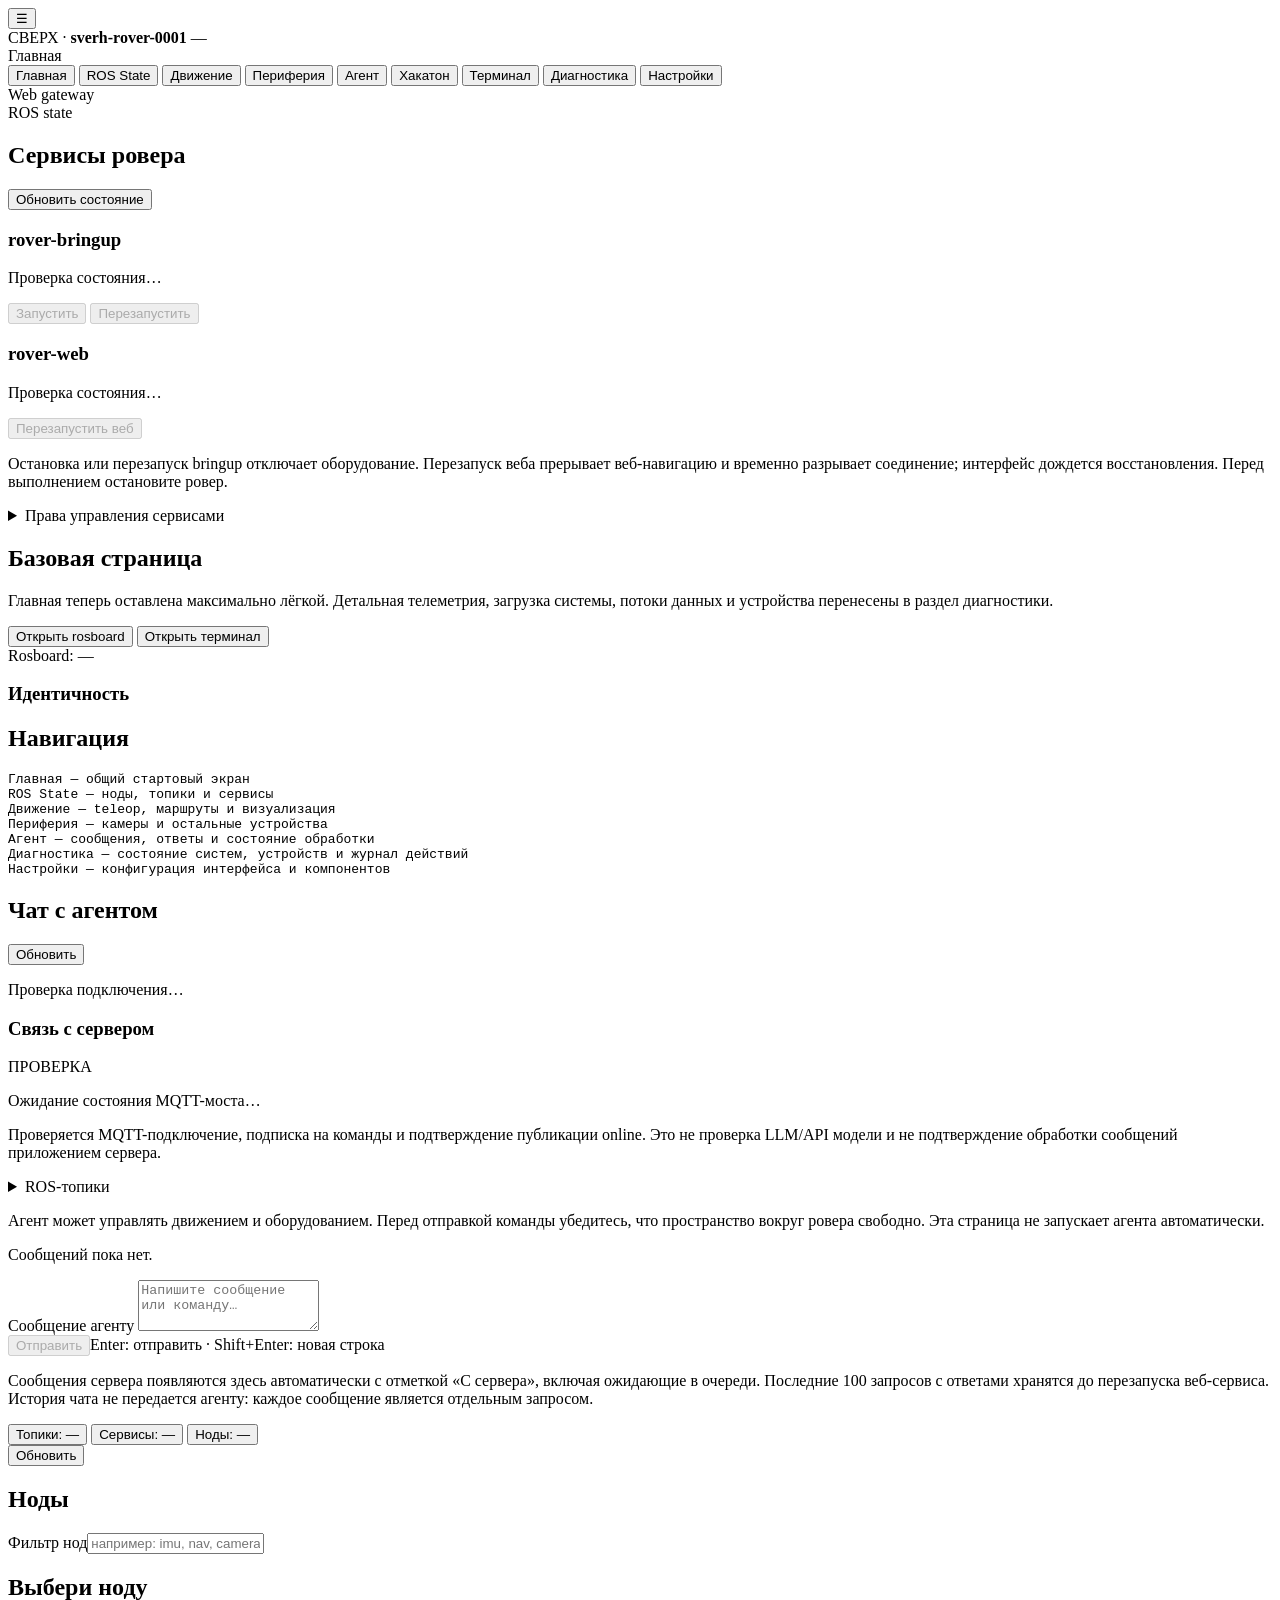
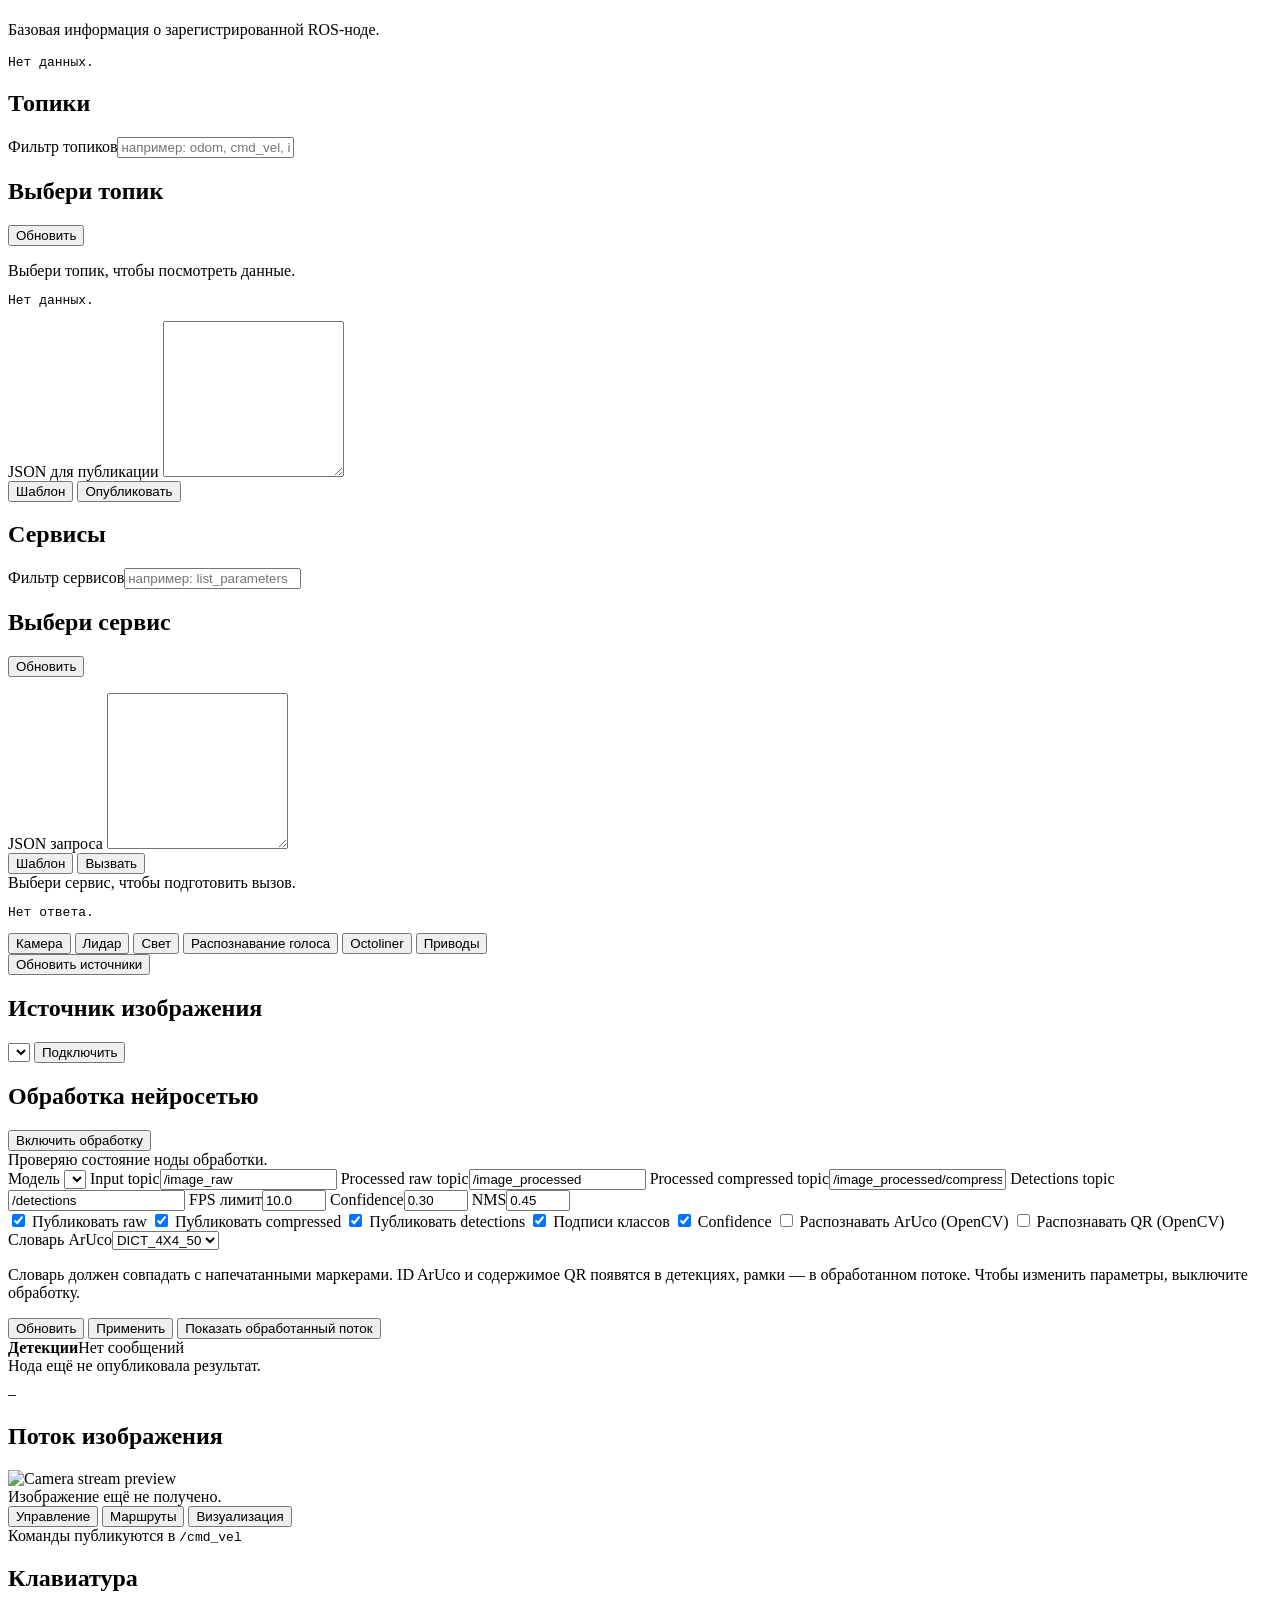
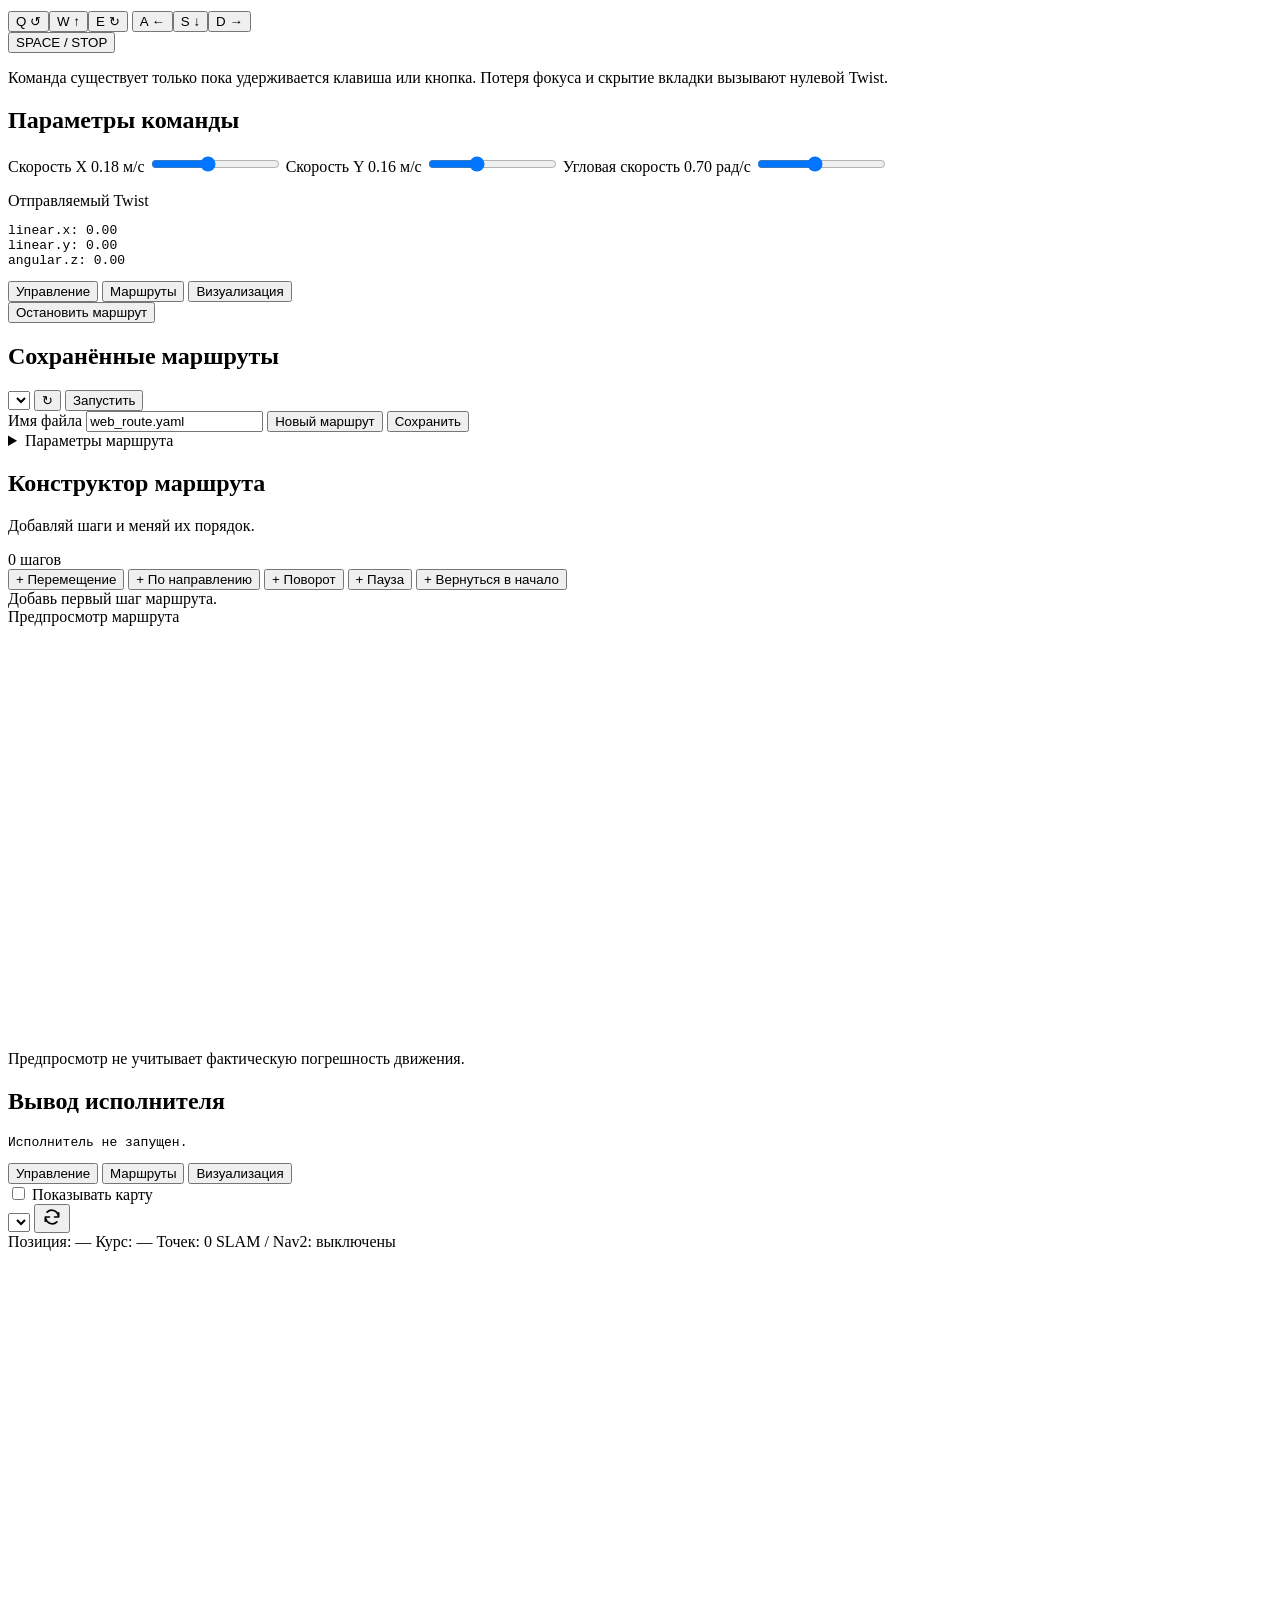
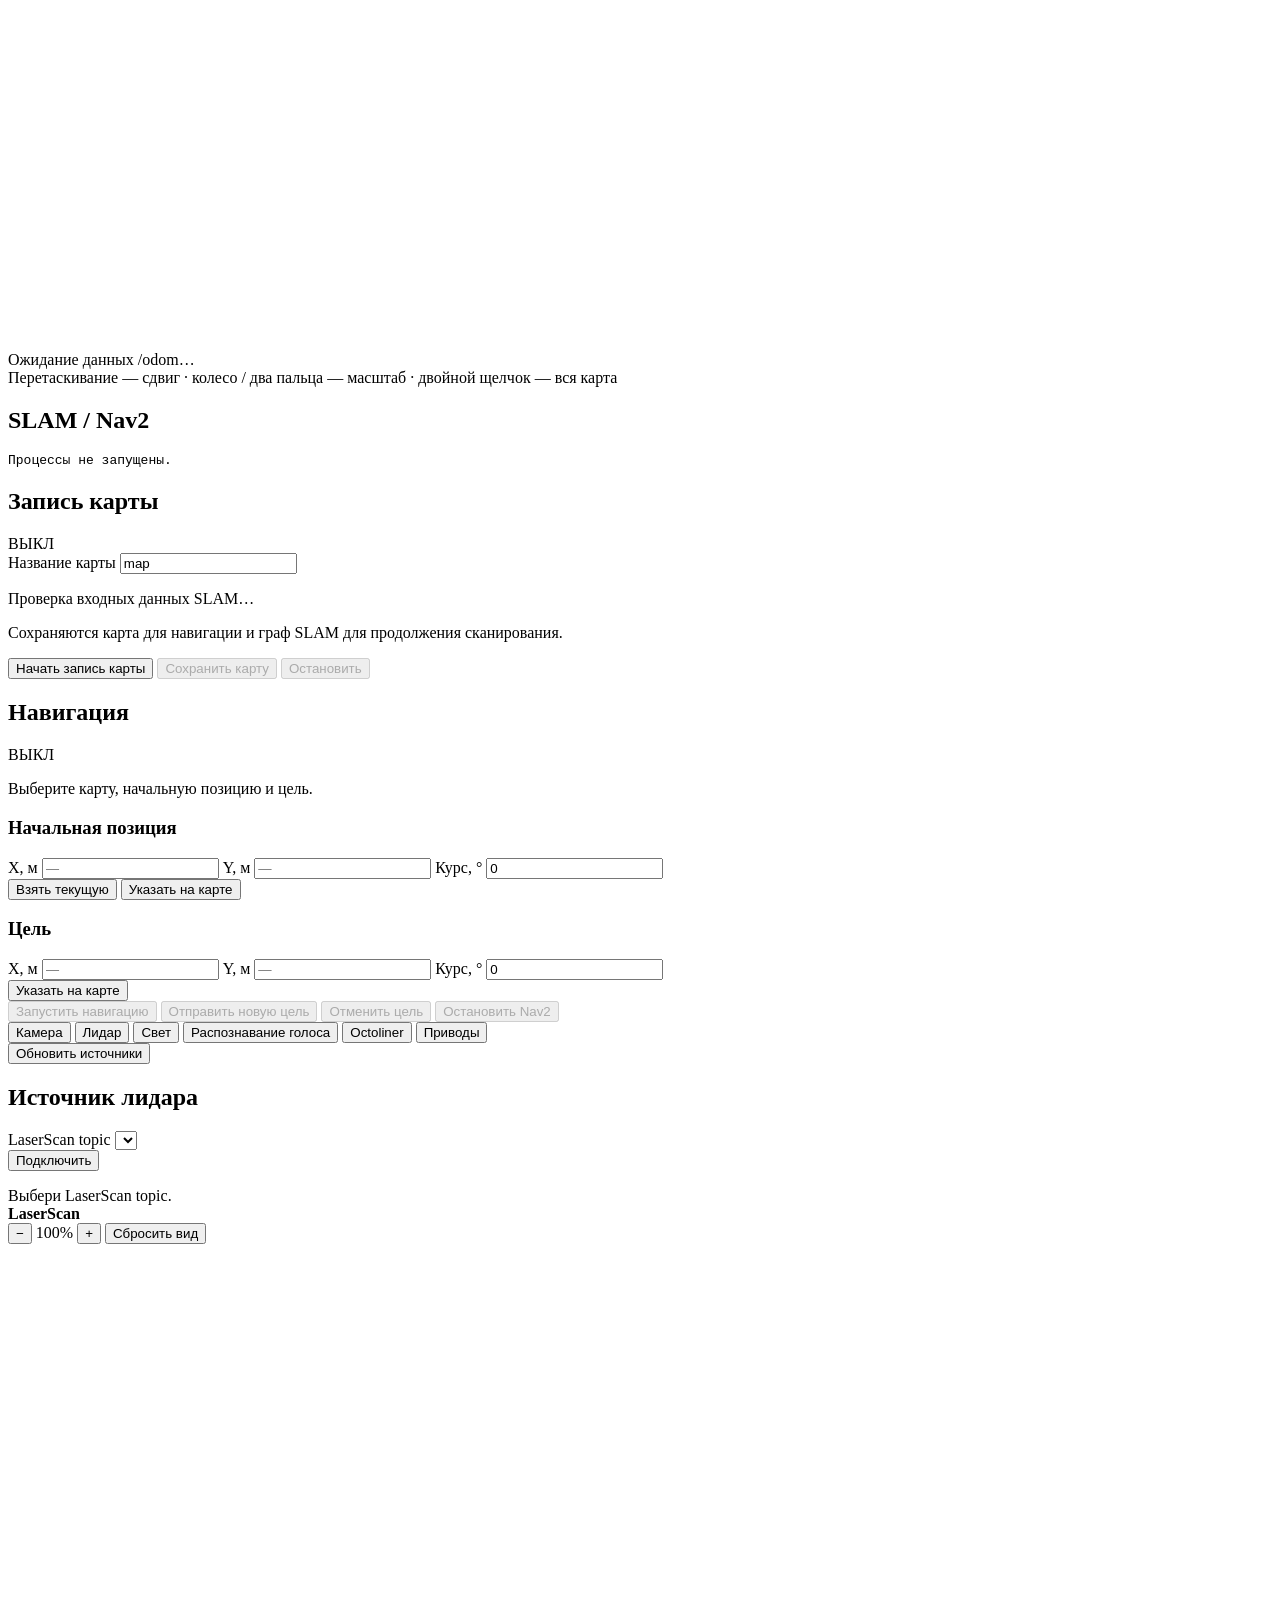
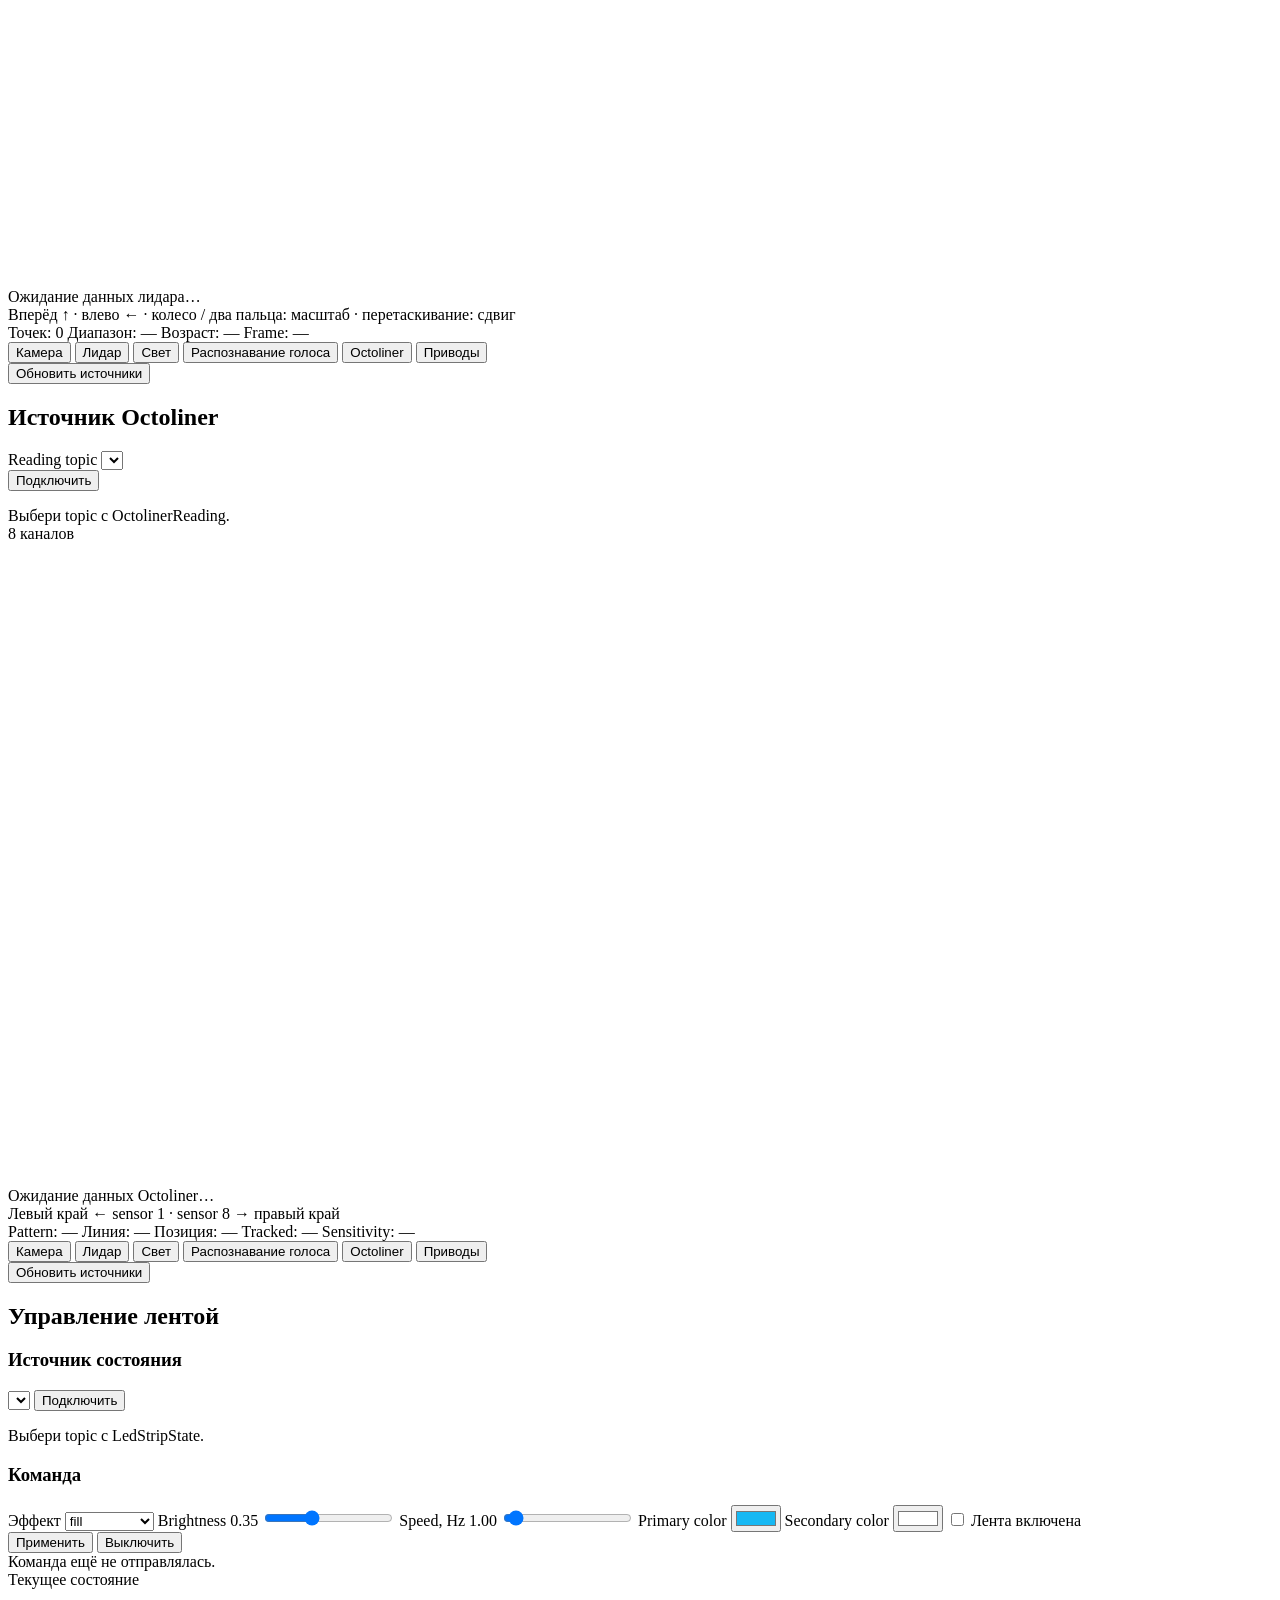
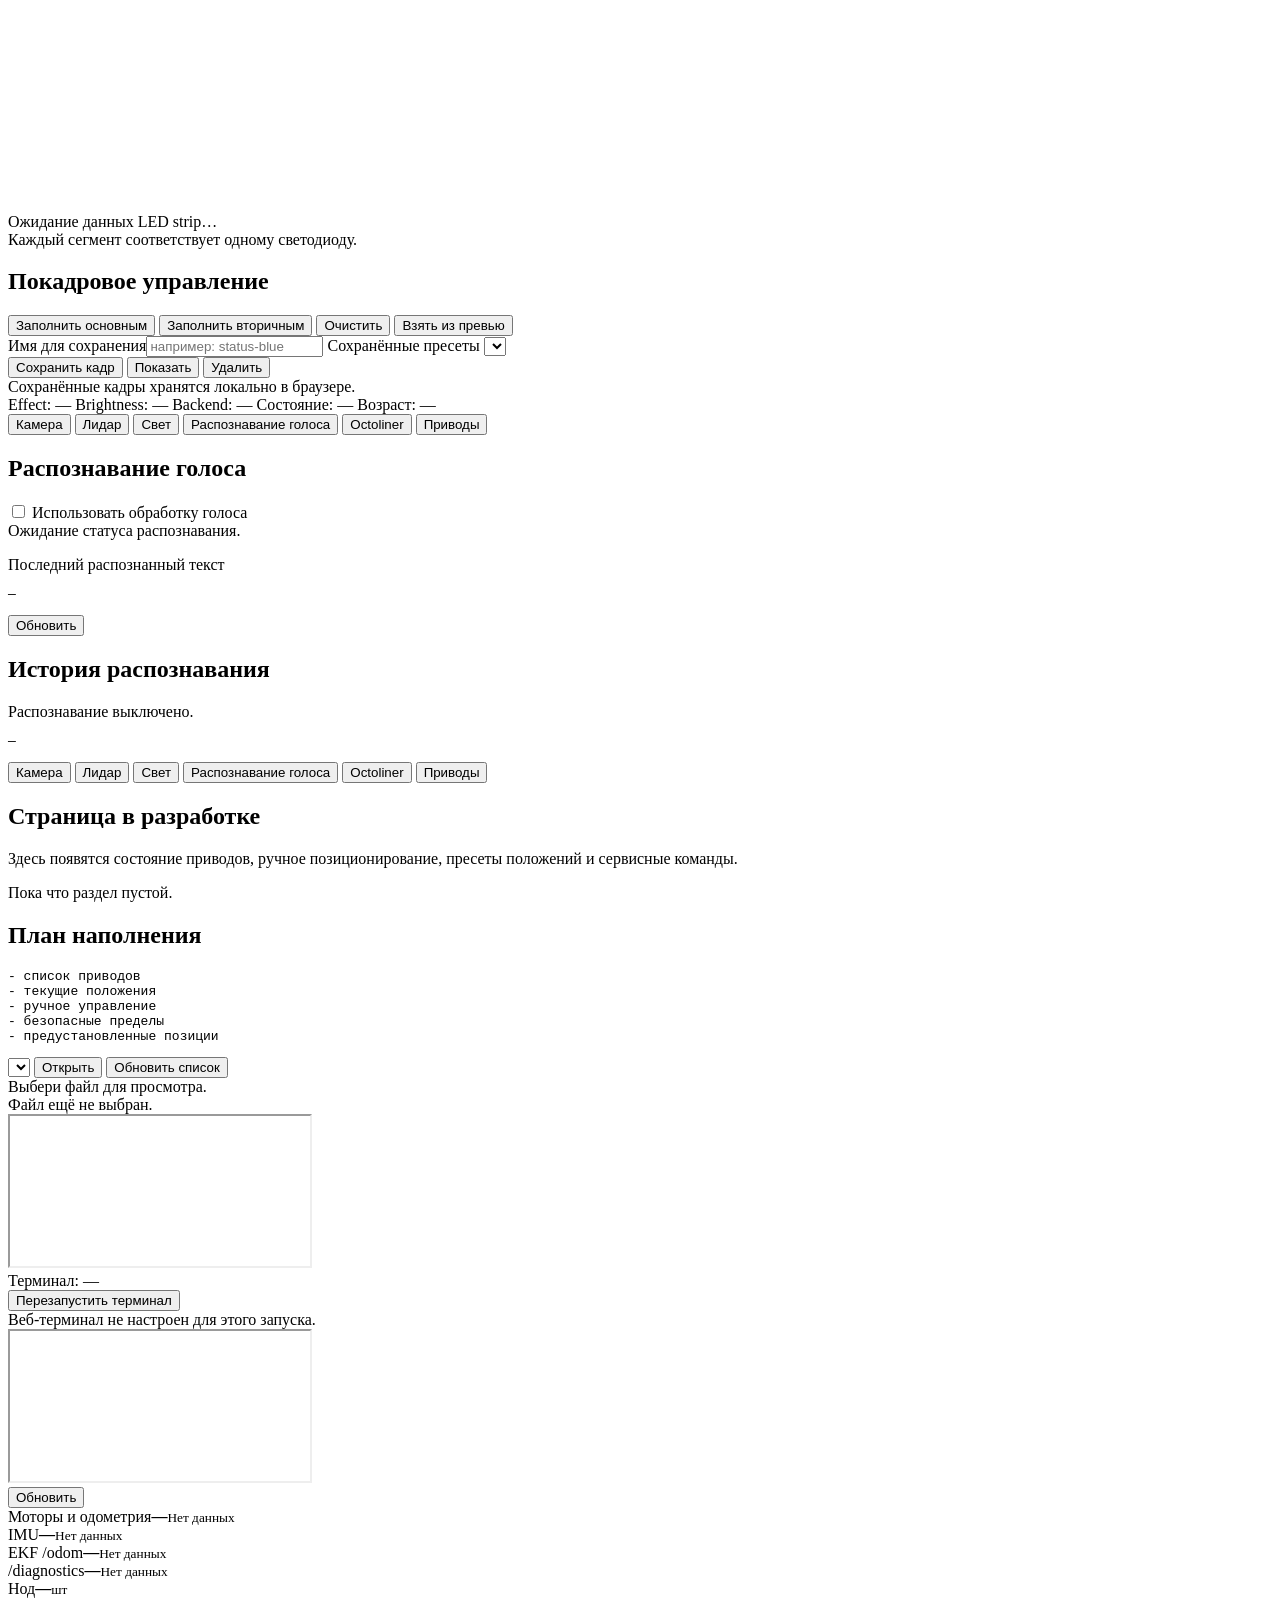
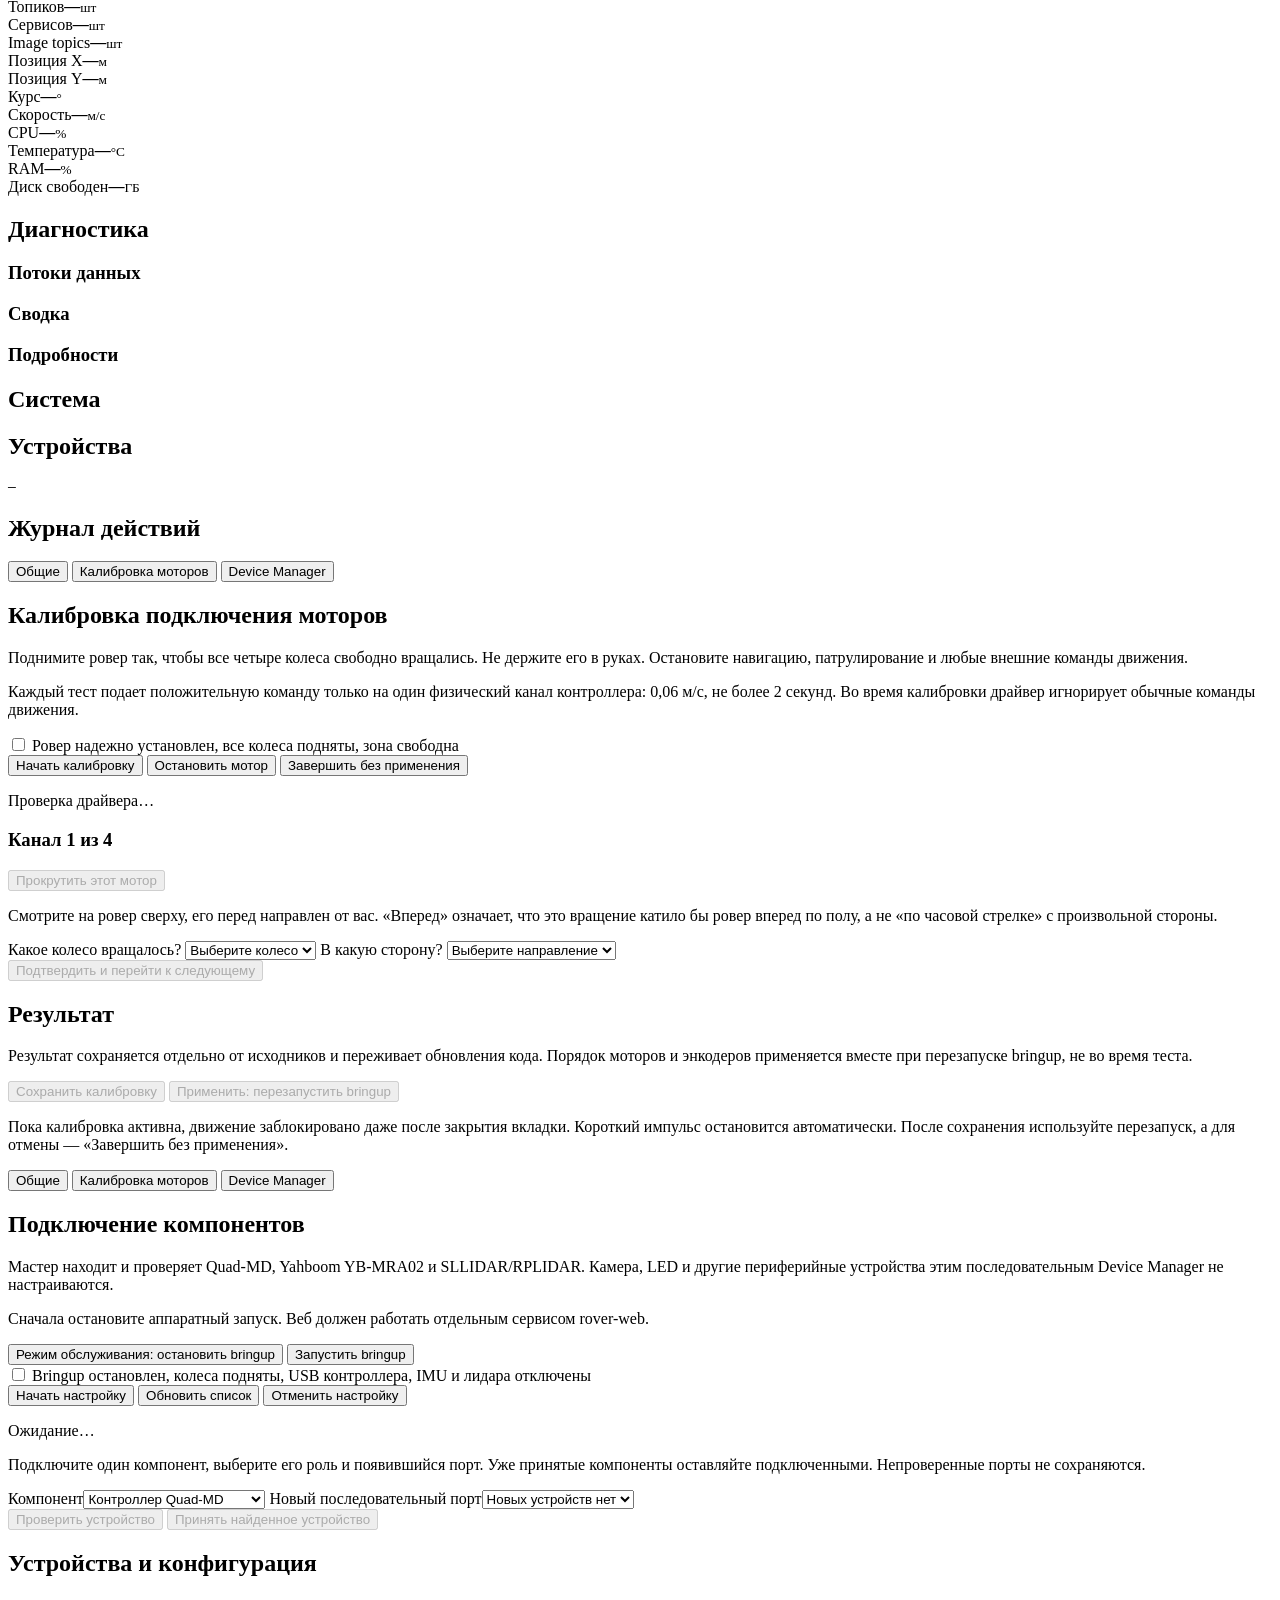
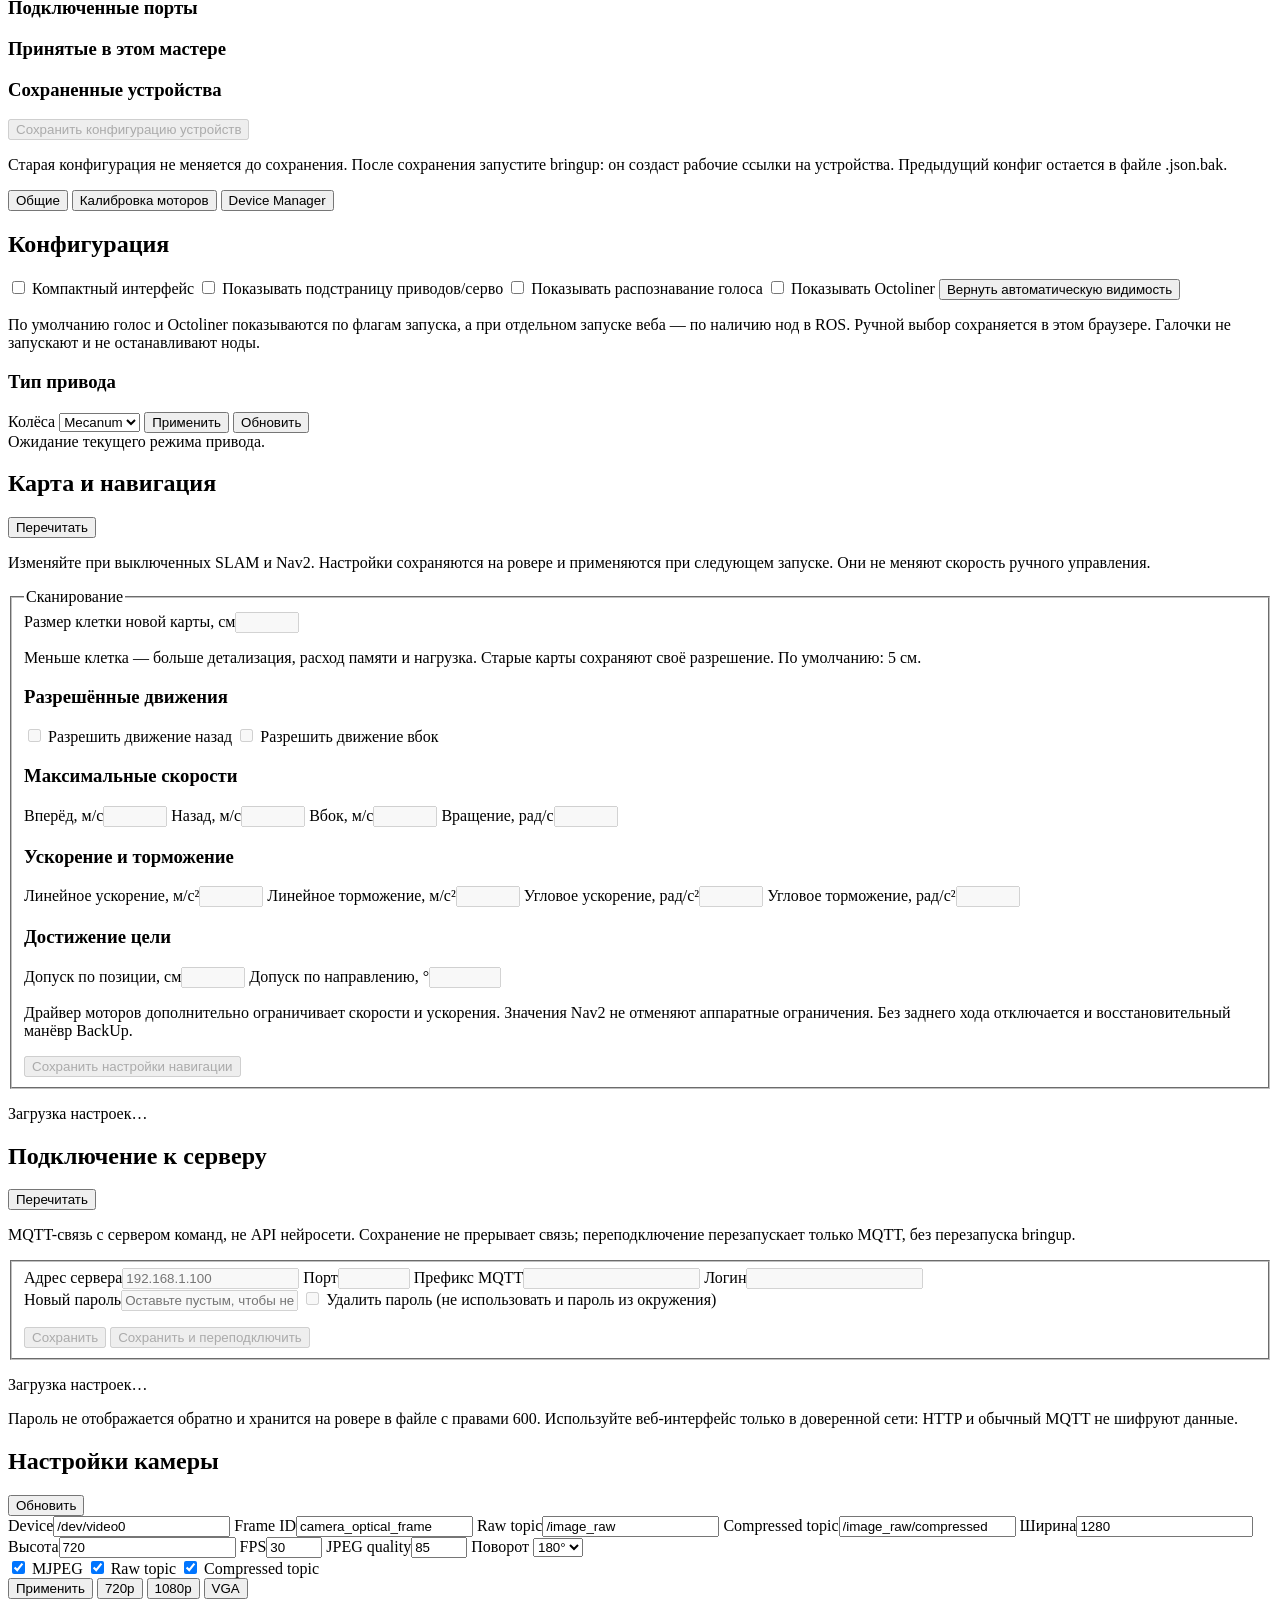
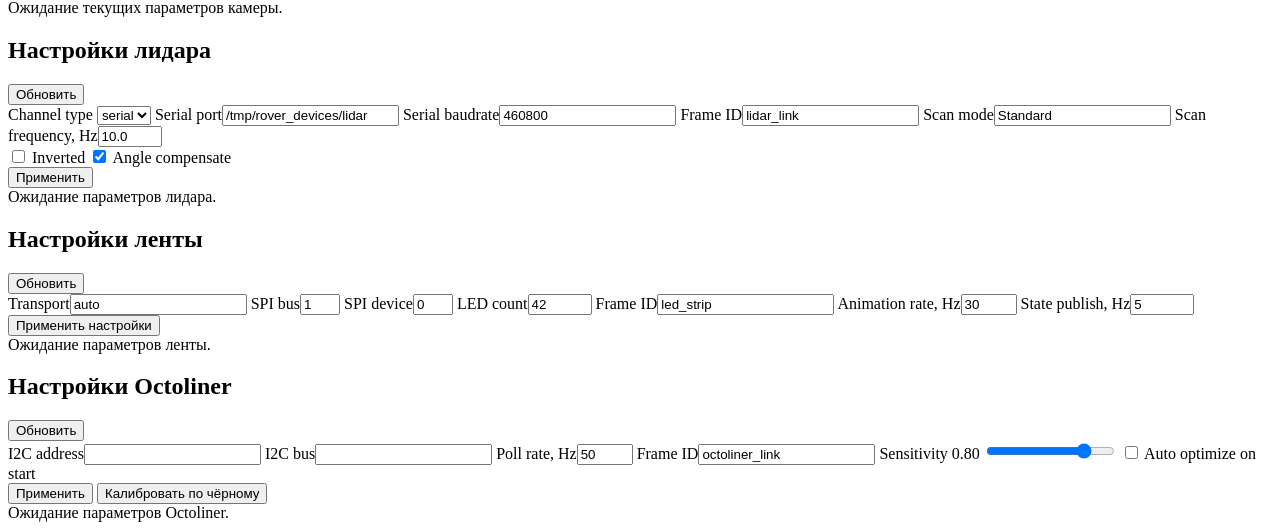
==== src/ui/rover_web/web/index.html @ 2ed3a2ea "Add sudo fallback for rover service control" ====
<!doctype html>
<html lang="ru">
<head>
  <meta charset="utf-8">
  <meta name="viewport" content="width=device-width, initial-scale=1">
  <meta name="theme-color" content="#16B8F3">
  <title>СВЕРХ · Rover</title>
  <link rel="stylesheet" href="/assets/styles.css">
</head>
<body>
  <div class="app-shell">
    <header class="topbar">
      <div class="topbar-left">
        <button class="menu-toggle" id="menu-toggle" aria-label="Открыть меню">☰</button>
        <div class="brand">
          <span class="brand-mark">СВЕРХ</span>
          <span class="brand-divider">·</span>
          <strong id="robot-name">sverh-rover-0001</strong>
          <span class="muted" id="robot-address">—</span>
        </div>
      </div>
      <div class="topbar-title" id="page-title">Главная</div>
      <div class="topbar-right" aria-hidden="true"></div>
    </header>

    <aside class="sidebar" id="sidebar">
      <nav>
        <button class="nav-item active" data-page="overview" data-nav-group="home">Главная</button>
        <button class="nav-item" data-page="ros" data-nav-group="ros">ROS State</button>
        <button class="nav-item" data-page="drive" data-nav-group="movement">Движение</button>
        <button class="nav-item" data-page="camera" data-nav-group="peripherals">Периферия</button>
        <button class="nav-item" data-page="agent" data-nav-group="agent">Агент</button>
        <button class="nav-item" data-page="hackathon" data-nav-group="hackathon">Хакатон</button>
        <button class="nav-item" id="nav-terminal" data-page="terminal" data-nav-group="terminal">Терминал</button>
        <button class="nav-item" data-page="diagnostics" data-nav-group="diagnostics">Диагностика</button>
        <button class="nav-item" data-page="settings" data-nav-group="settings">Настройки</button>
      </nav>
      <div class="sidebar-footer">
        <div class="connection-row"><span>Web gateway</span><span id="api-dot" class="dot unknown"></span></div>
        <div class="connection-row"><span>ROS state</span><span id="ros-dot" class="dot unknown"></span></div>
      </div>
    </aside>

    <main class="content">
      <section class="page active" id="page-overview">
        <article class="panel overview-services">
          <div class="panel-heading-row">
            <h2>Сервисы ровера</h2>
            <button class="secondary" id="services-refresh">Обновить состояние</button>
          </div>
          <div class="two-column">
            <section class="service-controls" aria-labelledby="bringup-service-heading">
              <h3 id="bringup-service-heading">rover-bringup</h3>
              <p id="bringup-service-status" class="status-note" role="status">Проверка состояния…</p>
              <div class="button-row">
                <button id="bringup-service-toggle" disabled>Запустить</button>
                <button class="secondary" id="bringup-service-restart" disabled>Перезапустить</button>
              </div>
            </section>
            <section class="service-controls" aria-labelledby="web-service-heading">
              <h3 id="web-service-heading">rover-web</h3>
              <p id="web-service-status" class="status-note" role="status">Проверка состояния…</p>
              <div class="button-row">
                <button class="secondary" id="web-service-restart" disabled>Перезапустить веб</button>
              </div>
            </section>
          </div>
          <p class="status-note">Остановка или перезапуск bringup отключает оборудование. Перезапуск веба прерывает веб-навигацию и временно разрывает соединение; интерфейс дождется восстановления. Перед выполнением остановите ровер.</p>
          <p id="services-operation-status" class="status-note" role="status"></p>
          <p id="services-error" class="status-note maintenance-error" role="alert"></p>
          <details id="services-permissions">
            <summary>Права управления сервисами</summary>
            <p class="status-note" id="services-permissions-status">Проверка прав…</p>
            <p class="status-note">Если требуется авторизация, один раз выполните на ровере из папки проекта через SSH:</p>
            <pre class="message-box">sudo bash deploy/systemd/install-service-control.sh</pre>
            <p class="status-note">Установщик определит пользователя rover-web и разрешит только запуск/остановку bringup и перезапуск веба. Пароль вводится только в терминале. Сервисы при установке прав не перезапускаются.</p>
          </details>
        </article>
        <div class="two-column">
          <article class="panel">
            <h2>Базовая страница</h2>
            <p>Главная теперь оставлена максимально лёгкой. Детальная телеметрия, загрузка системы, потоки данных и устройства перенесены в раздел диагностики.</p>
            <div class="button-row">
              <button id="overview-open-rosboard">Открыть rosboard</button>
              <button id="overview-open-terminal">Открыть терминал</button>
            </div>
            <div class="status-note" id="overview-rosboard-url">Rosboard: —</div>
            <section class="overview-identity-section" aria-labelledby="overview-identity-heading">
              <h3 id="overview-identity-heading">Идентичность</h3>
              <dl class="detail-list" id="overview-identity-details"></dl>
            </section>
          </article>
          <article class="panel">
            <h2>Навигация</h2>
            <pre class="message-box">Главная — общий стартовый экран
ROS State — ноды, топики и сервисы
Движение — teleop, маршруты и визуализация
Периферия — камеры и остальные устройства
Агент — сообщения, ответы и состояние обработки
Диагностика — состояние систем, устройств и журнал действий
Настройки — конфигурация интерфейса и компонентов</pre>
          </article>
        </div>
      </section>

      <section class="page" id="page-agent">
        <article class="panel agent-chat-panel">
          <div class="panel-heading-row">
            <h2>Чат с агентом</h2>
            <button class="secondary" id="agent-refresh">Обновить</button>
          </div>
          <p id="agent-connection" role="status">Проверка подключения…</p>
          <section class="agent-server-card" aria-labelledby="agent-server-heading">
            <div class="panel-heading-row"><h3 id="agent-server-heading">Связь с сервером</h3><span id="agent-server-state" class="status-pill unknown" role="status">ПРОВЕРКА</span></div>
            <p id="agent-server-detail" class="status-note">Ожидание состояния MQTT-моста…</p>
            <dl class="detail-list" id="agent-server-meta"></dl>
            <p class="status-note">Проверяется MQTT-подключение, подписка на команды и подтверждение публикации online. Это не проверка LLM/API модели и не подтверждение обработки сообщений приложением сервера.</p>
          </section>
          <details class="agent-topics"><summary>ROS-топики</summary><dl class="detail-list" id="agent-topics"></dl></details>
          <p class="status-note">Агент может управлять движением и оборудованием. Перед отправкой команды убедитесь, что пространство вокруг ровера свободно. Эта страница не запускает агента автоматически.</p>
          <div id="agent-messages" class="agent-messages" role="log" aria-label="Переписка с агентом" aria-live="polite">
            <p class="muted">Сообщений пока нет.</p>
          </div>
          <form id="agent-form" class="agent-composer">
            <label for="agent-input">Сообщение агенту</label>
            <textarea id="agent-input" rows="3" maxlength="4000" placeholder="Напишите сообщение или команду…" required></textarea>
            <div class="button-row"><button id="agent-send" type="submit" disabled>Отправить</button><span class="status-note">Enter: отправить · Shift+Enter: новая строка</span></div>
          </form>
          <p id="agent-error" class="maintenance-error" role="alert"></p>
          <p class="status-note">Сообщения сервера появляются здесь автоматически с отметкой «С сервера», включая ожидающие в очереди. Последние 100 запросов с ответами хранятся до перезапуска веб-сервиса. История чата не передается агенту: каждое сообщение является отдельным запросом.</p>
        </article>
      </section>

      <section class="page" id="page-ros">
        <div class="section-tabs section-tabs-toolbar" data-tab-group="ros-state">
          <button class="section-tab active" data-ros-tab="topics">Топики: <span id="ros-topics-tab-count">—</span></button>
          <button class="section-tab" data-ros-tab="services">Сервисы: <span id="ros-services-tab-count">—</span></button>
          <button class="section-tab" data-ros-tab="nodes">Ноды: <span id="ros-nodes-tab-count">—</span></button>
          <div class="section-tabs-actions">
            <button class="secondary" id="ros-refresh">Обновить</button>
          </div>
        </div>

        <div class="ros-section" id="ros-section-nodes">
          <div class="two-column ros-detail-layout">
            <article class="panel list-panel">
              <h2>Ноды</h2>
              <label>Фильтр нод<input id="nodes-filter" placeholder="например: imu, nav, camera"></label>
              <div class="scroll-list" id="nodes-list"></div>
            </article>

            <article class="panel detail-panel">
              <div class="panel-heading-row">
                <div>
                  <h2 id="node-detail-title">Выбери ноду</h2>
                  <p>Базовая информация о зарегистрированной ROS-ноде.</p>
                </div>
              </div>
              <dl class="detail-list" id="node-meta"></dl>
              <pre class="message-box" id="node-detail-json">Нет данных.</pre>
            </article>
          </div>
        </div>

        <div class="ros-section active" id="ros-section-topics">
          <div class="two-column ros-detail-layout">
            <article class="panel list-panel">
              <h2>Топики</h2>
              <label>Фильтр топиков<input id="topics-filter" placeholder="например: odom, cmd_vel, image"></label>
              <div class="scroll-list" id="topics-list"></div>
            </article>

            <article class="panel detail-panel">
              <div class="panel-heading-row">
                <div>
                  <h2 id="topic-detail-title">Выбери топик</h2>
                </div>
                <button class="secondary" id="topic-refresh">Обновить</button>
              </div>
              <dl class="detail-list" id="topic-meta"></dl>
              <div class="status-note" id="topic-action-status">Выбери топик, чтобы посмотреть данные.</div>
              <pre class="message-box" id="topic-latest-message">Нет данных.</pre>
              <label>JSON для публикации
                <textarea id="topic-payload" class="code-input" rows="10"></textarea>
              </label>
              <div class="button-row">
                <button class="secondary" id="topic-template">Шаблон</button>
                <button id="topic-publish">Опубликовать</button>
              </div>
            </article>
          </div>
        </div>

        <div class="ros-section" id="ros-section-services">
          <div class="two-column ros-detail-layout">
            <article class="panel list-panel">
              <h2>Сервисы</h2>
              <label>Фильтр сервисов<input id="services-filter" placeholder="например: list_parameters"></label>
              <div class="scroll-list" id="services-list"></div>
            </article>

            <article class="panel detail-panel">
              <div class="panel-heading-row">
                <div>
                  <h2 id="service-detail-title">Выбери сервис</h2>
                </div>
                <button class="secondary" id="service-refresh">Обновить</button>
              </div>
              <dl class="detail-list" id="service-meta"></dl>
              <label>JSON запроса
                <textarea id="service-request" class="code-input" rows="10"></textarea>
              </label>
              <div class="button-row">
                <button class="secondary" id="service-template">Шаблон</button>
                <button id="service-call">Вызвать</button>
              </div>
              <div class="status-note" id="service-action-status">Выбери сервис, чтобы подготовить вызов.</div>
              <pre class="message-box" id="service-response">Нет ответа.</pre>
            </article>
          </div>
        </div>
      </section>

      <section class="page" id="page-camera">
        <div class="section-tabs section-tabs-toolbar" data-tab-group="peripherals">
          <button class="section-tab active" data-page="camera">Камера</button>
          <button class="section-tab" data-page="lidar">Лидар</button>
          <button class="section-tab" data-page="lights">Свет</button>
          <button class="section-tab" data-page="audio">Распознавание голоса</button>
          <button class="section-tab" data-page="octoliner">Octoliner</button>
          <button class="section-tab" data-page="actuators">Приводы</button>
          <div class="section-tabs-actions">
            <button class="secondary" id="camera-refresh-topics">Обновить источники</button>
          </div>
        </div>

        <div class="camera-grid">
          <div class="camera-side-column">
            <article class="panel camera-source-panel">
              <h2>Источник изображения</h2>
              <div class="camera-source-row">
                <select id="camera-topic-select" aria-label="Image topic"></select>
                <button id="camera-connect">Подключить</button>
              </div>
            </article>

            <article class="panel camera-settings-panel">
              <div class="panel-heading-row camera-vision-toggle-row">
                <h2>Обработка нейросетью</h2>
                <button id="camera-vision-toggle" type="button">Включить обработку</button>
              </div>
              <div class="status-note" id="camera-vision-status">Проверяю состояние ноды обработки.</div>
              <div id="camera-vision-body" class="camera-vision-body hidden">
                <div class="form-grid compact-grid">
                  <label>Модель
                    <select id="camera-vision-model"></select>
                  </label>
                  <label>Input topic<input id="camera-vision-input-topic" value="/image_raw"></label>
                  <label>Processed raw topic<input id="camera-vision-output-topic" value="/image_processed"></label>
                  <label>Processed compressed topic<input id="camera-vision-output-compressed-topic" value="/image_processed/compressed"></label>
                  <label>Detections topic<input id="camera-vision-detections-topic" value="/detections"></label>
                  <label>FPS лимит<input id="camera-vision-fps" type="number" min="0.5" max="60" step="0.5" value="10.0"></label>
                  <label>Confidence<input id="camera-vision-confidence" type="number" min="0.01" max="1" step="0.01" value="0.30"></label>
                  <label>NMS<input id="camera-vision-nms" type="number" min="0.01" max="1" step="0.01" value="0.45"></label>
                </div>
                <div class="inline-form camera-setting-flags">
                  <label class="check-label"><input id="camera-vision-publish-raw" type="checkbox" checked> Публиковать raw</label>
                  <label class="check-label"><input id="camera-vision-publish-compressed" type="checkbox" checked> Публиковать compressed</label>
                  <label class="check-label"><input id="camera-vision-publish-detections" type="checkbox" checked> Публиковать detections</label>
                  <label class="check-label"><input id="camera-vision-annotate-labels" type="checkbox" checked> Подписи классов</label>
                  <label class="check-label"><input id="camera-vision-annotate-confidence" type="checkbox" checked> Confidence</label>
                  <label class="check-label"><input id="camera-vision-detect-aruco" type="checkbox"> Распознавать ArUco (OpenCV)</label>
                  <label class="check-label"><input id="camera-vision-detect-qr" type="checkbox"> Распознавать QR (OpenCV)</label>
                </div>
                <label>Словарь ArUco<select id="camera-vision-aruco-dictionary"><option value="DICT_4X4_50">DICT_4X4_50</option></select></label>
                <p class="status-note">Словарь должен совпадать с напечатанными маркерами. ID ArUco и содержимое QR появятся в детекциях, рамки — в обработанном потоке. Чтобы изменить параметры, выключите обработку.</p>
                <div class="button-row">
                  <button class="secondary" id="camera-vision-refresh">Обновить</button>
                  <button id="camera-vision-apply">Применить</button>
                  <button class="secondary" id="camera-vision-open-processed">Показать обработанный поток</button>
                </div>
              </div>
              <div class="vision-detections" id="camera-vision-detections">
                <div class="vision-detections-heading"><strong>Детекции</strong><span id="camera-vision-detections-meta">Нет сообщений</span></div>
                <div id="camera-vision-detections-list" class="vision-detections-list">Нода ещё не опубликовала результат.</div>
              </div>
              <pre class="message-box hidden" id="camera-vision-details">—</pre>
            </article>
          </div>

          <article class="panel camera-preview-panel">
            <h2>Поток изображения</h2>
            <div class="camera-frame-wrap">
              <img id="camera-frame" alt="Camera stream preview">
              <div class="camera-empty" id="camera-empty">Изображение ещё не получено.</div>
            </div>
          </article>
        </div>
      </section>

      <section class="page" id="page-drive">
        <div class="section-tabs section-tabs-toolbar" data-tab-group="movement">
          <button class="section-tab active" data-page="drive">Управление</button>
          <button class="section-tab" data-page="routes">Маршруты</button>
          <button class="section-tab" data-page="visualization">Визуализация</button>
          <div class="section-tabs-actions">
            <span class="warning-chip">Команды публикуются в <code id="drive-topic-label">/cmd_vel</code></span>
          </div>
        </div>

        <div class="two-column drive-layout">
          <article class="panel">
            <h2>Клавиатура</h2>
            <div class="keypad" id="keypad">
              <button data-key="KeyQ">Q ↺</button><button data-key="KeyW">W ↑</button><button data-key="KeyE">E ↻</button>
              <button class="strafe-control" data-key="KeyA">A ←</button><button data-key="KeyS">S ↓</button><button class="strafe-control" data-key="KeyD">D →</button>
            </div>
            <button class="stop-button wide" id="drive-stop">SPACE / STOP</button>
            <p class="help-text" id="drive-help">Команда существует только пока удерживается клавиша или кнопка. Потеря фокуса и скрытие вкладки вызывают нулевой Twist.</p>
          </article>

          <article class="panel">
            <h2>Параметры команды</h2>
            <label>Скорость X <output id="linear-speed-output">0.18 м/с</output>
              <input id="linear-speed" type="range" min="0.05" max="0.35" value="0.18" step="0.01">
            </label>
            <label id="lateral-speed-control">Скорость Y <output id="lateral-speed-output">0.16 м/с</output>
              <input id="lateral-speed" type="range" min="0.05" max="0.35" value="0.16" step="0.01">
            </label>
            <label>Угловая скорость <output id="angular-speed-output">0.70 рад/с</output>
              <input id="angular-speed" type="range" min="0.05" max="1.50" value="0.70" step="0.01">
            </label>
            <dl class="detail-list" id="drive-meta"></dl>
            <div class="command-preview">
              <span>Отправляемый Twist</span>
              <pre id="drive-preview" class="message-box">linear.x: 0.00
linear.y: 0.00
angular.z: 0.00</pre>
            </div>
            <div id="drive-warning" class="notice hidden"></div>
          </article>
        </div>
      </section>

      <section class="page" id="page-routes">
        <div class="section-tabs section-tabs-toolbar" data-tab-group="movement">
          <button class="section-tab" data-page="drive">Управление</button>
          <button class="section-tab active" data-page="routes">Маршруты</button>
          <button class="section-tab" data-page="visualization">Визуализация</button>
          <div class="section-tabs-actions">
            <button class="stop-button" id="route-stop">Остановить маршрут</button>
          </div>
        </div>

        <div class="route-layout">
          <article class="panel route-library">
            <h2>Сохранённые маршруты</h2>
            <div class="inline-form">
              <select id="plan-select" aria-label="Маршрут"></select>
              <button id="plan-refresh" class="secondary" title="Обновить список">↻</button>
              <button id="plan-run">Запустить</button>
            </div>
            <div class="route-file-actions">
              <label>Имя файла
                <input id="plan-name" type="text" value="web_route.yaml" placeholder="my_route.yaml">
              </label>
              <button id="plan-new" class="secondary">Новый маршрут</button>
              <button id="plan-save">Сохранить</button>
            </div>
            <details class="advanced-panel">
              <summary>Параметры маршрута</summary>
              <div class="form-grid compact-grid">
                <label>Линейная скорость, м/с<input id="route-default-linear" type="number" value="0.18" min="0.10" max="0.35" step="0.01"></label>
                <label>Скорость подхода, м/с<input id="route-default-approach" type="number" value="0.10" min="0.05" max="0.35" step="0.01"></label>
                <label>Допуск позиции, м<input id="route-default-position-tolerance" type="number" value="0.07" min="0.01" max="0.50" step="0.01"></label>
                <label>Угловая скорость, рад/с<input id="route-default-angular" type="number" value="0.32" min="0.10" max="1.00" step="0.01"></label>
                <label>Допуск угла, °<input id="route-default-angle-tolerance" type="number" value="3" min="1" max="15" step="1"></label>
                <label>Лимит шага, с<input id="route-default-time" type="number" value="45" min="5" max="180" step="1"></label>
              </div>
            </details>
          </article>

          <article class="panel route-builder-panel">
            <div class="panel-heading-row">
              <div><h2>Конструктор маршрута</h2><p>Добавляй шаги и меняй их порядок.</p></div>
              <span class="step-count" id="route-step-count">0 шагов</span>
            </div>
            <div class="route-add-buttons">
              <button data-add-step="move">+ Перемещение</button>
              <button data-add-step="move_polar">+ По направлению</button>
              <button data-add-step="turn">+ Поворот</button>
              <button data-add-step="pause">+ Пауза</button>
              <button data-add-step="return_to_start">+ Вернуться в начало</button>
            </div>
            <div id="route-step-list" class="route-step-list"></div>
            <div id="route-empty" class="empty-state">Добавь первый шаг маршрута.</div>
          </article>
        </div>

        <div class="two-column route-bottom">
          <article class="panel canvas-panel route-preview-panel">
            <div class="panel-title-overlay">Предпросмотр маршрута</div>
            <canvas id="route-preview-canvas" width="800" height="420"></canvas>
            <div class="canvas-legend">Предпросмотр не учитывает фактическую погрешность движения.</div>
          </article>
          <article class="panel">
            <h2>Вывод исполнителя</h2>
            <pre class="log-box" id="motion-log">Исполнитель не запущен.</pre>
          </article>
        </div>
      </section>

      <section class="page" id="page-visualization">
        <div class="section-tabs section-tabs-toolbar" data-tab-group="movement">
          <button class="section-tab" data-page="drive">Управление</button>
          <button class="section-tab" data-page="routes">Маршруты</button>
          <button class="section-tab active" data-page="visualization">Визуализация</button>
          <div class="section-tabs-actions">
            <label class="check-label"><input id="viz-map-visible" type="checkbox"> Показывать карту</label>
          </div>
        </div>
        <div class="visualization-readout">
          <div class="visualization-map-picker">
            <select id="viz-map-select" aria-label="Карта"></select>
            <button class="secondary" id="viz-map-refresh" aria-label="Обновить карты" title="Обновить карты">
              <svg viewBox="0 0 24 24" width="20" height="20" fill="none" stroke="currentColor" stroke-width="2" stroke-linecap="round" stroke-linejoin="round" aria-hidden="true"><path d="M20 7v5h-5M4 17v-5h5"/><path d="M6.1 6.1A8 8 0 0 1 19.5 10M4.5 14a8 8 0 0 0 13.4 3.9"/></svg>
            </button>
          </div>
          <span id="viz-position">Позиция: —</span>
          <span id="viz-yaw">Курс: —</span>
          <span id="viz-points">Точек: 0</span>
          <span id="viz-navigation-state">SLAM / Nav2: выключены</span>
        </div>
        <p id="viz-map-error" class="maintenance-error" role="alert"></p>
        <div class="visualization-workspace">
          <div class="visualization-main">
            <article class="panel canvas-panel visualization-panel">
              <canvas id="odom-canvas" width="1100" height="680" tabindex="0" aria-label="Карта: перетаскивание для сдвига, колесо для масштаба; в режиме выбора протяните для задания направления"></canvas>
              <div id="viz-empty" class="canvas-empty">Ожидание данных /odom…</div>
              <div class="canvas-legend" id="viz-canvas-hint">Перетаскивание — сдвиг · колесо / два пальца — масштаб · двойной щелчок — вся карта</div>
            </article>
            <article class="panel navigation-log-card">
              <h2>SLAM / Nav2</h2>
              <pre class="log-box" id="navigation-log">Процессы не запущены.</pre>
            </article>
          </div>

          <aside class="visualization-sidebar">
            <article class="panel navigation-control-card">
              <div class="panel-heading-row">
                <h2>Запись карты</h2>
                <span class="status-pill unknown" id="mapping-state">ВЫКЛ</span>
              </div>
              <div class="form-grid compact-grid">
                <label>Название карты
                  <input id="mapping-label" type="text" value="map" maxlength="48" pattern="[A-Za-z0-9_-]+">
                </label>
              </div>
              <p class="status-note" id="mapping-prerequisites">Проверка входных данных SLAM…</p>
              <p class="status-note">Сохраняются карта для навигации и граф SLAM для продолжения сканирования.</p>
              <div class="button-row">
                <button id="mapping-start">Начать запись карты</button>
                <button class="secondary" id="mapping-save" disabled>Сохранить карту</button>
                <button class="danger-secondary" id="mapping-stop" disabled>Остановить</button>
              </div>
            </article>

            <article class="panel navigation-control-card">
              <div class="panel-heading-row">
                <h2>Навигация</h2>
                <span class="status-pill unknown" id="navigation-state">ВЫКЛ</span>
              </div>
              <p class="status-note" id="navigation-prerequisites">Выберите карту, начальную позицию и цель.</p>
              <h3>Начальная позиция</h3>
              <div class="navigation-pose-grid">
                <label>X, м <input id="nav-initial-x" type="number" step="0.01" placeholder="—"></label>
                <label>Y, м <input id="nav-initial-y" type="number" step="0.01" placeholder="—"></label>
                <label>Курс, ° <input id="nav-initial-yaw" type="number" step="1" value="0"></label>
              </div>
              <div class="button-row compact-actions">
                <button class="secondary" id="nav-initial-current">Взять текущую</button>
                <button class="secondary" id="nav-pick-initial">Указать на карте</button>
              </div>
              <h3>Цель</h3>
              <div class="navigation-pose-grid">
                <label>X, м <input id="nav-goal-x" type="number" step="0.01" placeholder="—"></label>
                <label>Y, м <input id="nav-goal-y" type="number" step="0.01" placeholder="—"></label>
                <label>Курс, ° <input id="nav-goal-yaw" type="number" step="1" value="0"></label>
              </div>
              <div class="button-row compact-actions">
                <button class="secondary" id="nav-pick-goal">Указать на карте</button>
              </div>
              <div class="button-row navigation-primary-actions">
                <button id="navigation-start" disabled>Запустить навигацию</button>
                <button class="secondary" id="navigation-send-goal" disabled>Отправить новую цель</button>
                <button class="danger-secondary" id="navigation-cancel" disabled>Отменить цель</button>
                <button class="danger-secondary" id="navigation-stop" disabled>Остановить Nav2</button>
              </div>
            </article>

          </aside>
        </div>
      </section>

      <section class="page" id="page-lidar">
        <div class="section-tabs section-tabs-toolbar" data-tab-group="peripherals">
          <button class="section-tab" data-page="camera">Камера</button>
          <button class="section-tab active" data-page="lidar">Лидар</button>
          <button class="section-tab" data-page="lights">Свет</button>
          <button class="section-tab" data-page="audio">Распознавание голоса</button>
          <button class="section-tab" data-page="octoliner">Octoliner</button>
          <button class="section-tab" data-page="actuators">Приводы</button>
          <div class="section-tabs-actions">
            <button class="secondary" id="lidar-refresh-topics">Обновить источники</button>
          </div>
        </div>
        <div class="sensor-layout">
          <div class="sensor-side-column">
            <article class="panel sensor-source-panel">
              <h2>Источник лидара</h2>
              <label>LaserScan topic
                <select id="lidar-topic-select"></select>
              </label>
              <div class="button-row">
                <button id="lidar-connect">Подключить</button>
              </div>
              <dl class="detail-list" id="lidar-meta"></dl>
              <div class="status-note" id="lidar-status">Выбери LaserScan topic.</div>
            </article>
          </div>
          <article class="panel canvas-panel sensor-canvas-panel">
            <div class="lidar-view-toolbar">
              <strong>LaserScan</strong>
              <div class="lidar-view-controls" role="group" aria-label="Масштаб лидара">
                <button class="secondary" id="lidar-zoom-out" aria-label="Уменьшить масштаб">−</button>
                <output id="lidar-zoom" aria-label="Текущий масштаб">100%</output>
                <button class="secondary" id="lidar-zoom-in" aria-label="Увеличить масштаб">+</button>
                <button class="secondary" id="lidar-reset-view">Сбросить вид</button>
              </div>
            </div>
            <canvas id="lidar-canvas" width="1000" height="640" tabindex="0"
              aria-label="Точки лидара: перетаскивание, масштаб колесом или клавишами плюс и минус"
              aria-describedby="lidar-view-help"></canvas>
            <div id="lidar-empty" class="canvas-empty">Ожидание данных лидара…</div>
            <div class="lidar-view-help" id="lidar-view-help">Вперёд ↑ · влево ← · колесо / два пальца: масштаб · перетаскивание: сдвиг</div>
          </article>
        </div>
        <div class="sensor-readout">
          <span id="lidar-points">Точек: 0</span>
          <span id="lidar-range">Диапазон: —</span>
          <span id="lidar-age">Возраст: —</span>
          <span id="lidar-frame">Frame: —</span>
        </div>
      </section>

      <section class="page" id="page-octoliner">
        <div class="section-tabs section-tabs-toolbar" data-tab-group="peripherals">
          <button class="section-tab" data-page="camera">Камера</button>
          <button class="section-tab" data-page="lidar">Лидар</button>
          <button class="section-tab" data-page="lights">Свет</button>
          <button class="section-tab" data-page="audio">Распознавание голоса</button>
          <button class="section-tab active" data-page="octoliner">Octoliner</button>
          <button class="section-tab" data-page="actuators">Приводы</button>
          <div class="section-tabs-actions">
            <button class="secondary" id="octoliner-refresh-topics">Обновить источники</button>
          </div>
        </div>
        <div class="sensor-layout">
          <div class="sensor-side-column">
            <article class="panel sensor-source-panel">
              <h2>Источник Octoliner</h2>
              <label>Reading topic
                <select id="octoliner-topic-select"></select>
              </label>
              <div class="button-row">
                <button id="octoliner-connect">Подключить</button>
              </div>
              <dl class="detail-list" id="octoliner-meta"></dl>
              <div class="status-note" id="octoliner-status">Выбери topic с OctolinerReading.</div>
            </article>
          </div>
          <article class="panel canvas-panel sensor-canvas-panel">
            <div class="panel-title-overlay">8 каналов</div>
            <canvas id="octoliner-canvas" width="1000" height="640"></canvas>
            <div id="octoliner-empty" class="canvas-empty">Ожидание данных Octoliner…</div>
            <div class="canvas-legend">Левый край ← sensor 1 · sensor 8 → правый край</div>
          </article>
        </div>
        <div class="sensor-readout">
          <span id="octoliner-pattern">Pattern: —</span>
          <span id="octoliner-visible">Линия: —</span>
          <span id="octoliner-line">Позиция: —</span>
          <span id="octoliner-tracked">Tracked: —</span>
          <span id="octoliner-sensitivity">Sensitivity: —</span>
        </div>
      </section>

      <section class="page" id="page-lights">
        <div class="section-tabs section-tabs-toolbar" data-tab-group="peripherals">
          <button class="section-tab" data-page="camera">Камера</button>
          <button class="section-tab" data-page="lidar">Лидар</button>
          <button class="section-tab active" data-page="lights">Свет</button>
          <button class="section-tab" data-page="audio">Распознавание голоса</button>
          <button class="section-tab" data-page="octoliner">Octoliner</button>
          <button class="section-tab" data-page="actuators">Приводы</button>
          <div class="section-tabs-actions">
            <button class="secondary" id="led-strip-refresh-topics">Обновить источники</button>
          </div>
        </div>
        <div class="led-strip-workspace">
          <article class="panel led-strip-control-panel">
            <h2>Управление лентой</h2>
            <section class="led-strip-source-section" aria-labelledby="led-strip-source-heading">
              <h3 id="led-strip-source-heading">Источник состояния</h3>
            <div class="camera-source-row">
              <select id="led-strip-topic-select" aria-label="LedStripState topic"></select>
              <button id="led-strip-connect">Подключить</button>
            </div>
            <dl class="detail-list hidden" id="led-strip-meta"></dl>
            <div class="status-note hidden" id="led-strip-status">Выбери topic с LedStripState.</div>
            </section>
            <section class="led-strip-command-section" aria-labelledby="led-strip-command-heading">
              <h3 id="led-strip-command-heading">Команда</h3>
              <div class="form-grid compact-grid">
                <label>Эффект
                  <select id="led-strip-effect">
                    <option value="fill">fill</option>
                    <option value="blink">blink</option>
                    <option value="blink_fast">blink_fast</option>
                    <option value="fade">fade</option>
                    <option value="wipe">wipe</option>
                    <option value="flash">flash</option>
                    <option value="rainbow">rainbow</option>
                    <option value="rainbow_fill">rainbow_fill</option>
                  </select>
                </label>
                <label>Brightness <output id="led-strip-brightness-output">0.35</output>
                  <input id="led-strip-brightness" type="range" min="0" max="1" step="0.01" value="0.35">
                </label>
                <label>Speed, Hz <output id="led-strip-speed-output">1.00</output>
                  <input id="led-strip-speed" type="range" min="0.05" max="20" step="0.05" value="1.0">
                </label>
                <label>Primary color
                  <input id="led-strip-primary-color" type="color" value="#16B8F3">
                </label>
                <label>Secondary color
                  <input id="led-strip-secondary-color" type="color" value="#FFFFFF">
                </label>
                <label class="check-label"><input id="led-strip-enabled" type="checkbox"> Лента включена</label>
              </div>
              <div class="button-row">
                <button id="led-strip-apply">Применить</button>
                <button class="secondary" id="led-strip-off">Выключить</button>
              </div>
              <div class="status-note" id="led-strip-control-status">Команда ещё не отправлялась.</div>
            </section>
          </article>

          <div class="led-strip-state-column">
            <article class="panel canvas-panel sensor-canvas-panel">
              <div class="panel-title-overlay">Текущее состояние</div>
              <canvas id="led-strip-canvas" width="1000" height="220"></canvas>
              <div id="led-strip-empty" class="canvas-empty">Ожидание данных LED strip…</div>
              <div class="canvas-legend">Каждый сегмент соответствует одному светодиоду.</div>
            </article>
            <article class="panel led-strip-frame-panel">
            <div class="panel-heading-row">
              <div>
                <h2>Покадровое управление</h2>
              </div>
            </div>
            <div class="button-row led-strip-editor-tools">
              <button class="secondary" id="led-strip-manual-fill-primary">Заполнить основным</button>
              <button class="secondary" id="led-strip-manual-fill-secondary">Заполнить вторичным</button>
              <button class="secondary" id="led-strip-manual-clear">Очистить</button>
              <button class="secondary" id="led-strip-manual-sync">Взять из превью</button>
            </div>
            <div id="led-strip-pixel-grid" class="led-pixel-grid"></div>
            <div class="form-grid compact-grid">
              <label>Имя для сохранения<input id="led-strip-custom-preset-name" placeholder="например: status-blue"></label>
              <label>Сохранённые пресеты
                <select id="led-strip-custom-preset-select"></select>
              </label>
            </div>
            <div class="button-row led-strip-preset-actions">
              <button id="led-strip-custom-preset-save">Сохранить кадр</button>
              <button class="secondary" id="led-strip-manual-apply">Показать</button>
              <button class="secondary" id="led-strip-custom-preset-delete">Удалить</button>
            </div>
            <div class="status-note" id="led-strip-preset-status">Сохранённые кадры хранятся локально в браузере.</div>
            </article>
          </div>
        </div>
        <div class="sensor-readout">
          <span id="led-strip-effect-readout">Effect: —</span>
          <span id="led-strip-brightness-readout">Brightness: —</span>
          <span id="led-strip-backend">Backend: —</span>
          <span id="led-strip-connection">Состояние: —</span>
          <span id="led-strip-age">Возраст: —</span>
        </div>
      </section>

      <section class="page" id="page-audio">
        <div class="section-tabs" data-tab-group="peripherals">
          <button class="section-tab" data-page="camera">Камера</button>
          <button class="section-tab" data-page="lidar">Лидар</button>
          <button class="section-tab" data-page="lights">Свет</button>
          <button class="section-tab active" data-page="audio">Распознавание голоса</button>
          <button class="section-tab" data-page="octoliner">Octoliner</button>
          <button class="section-tab" data-page="actuators">Приводы</button>
        </div>
        <div class="two-column">
          <article class="panel">
            <div class="panel-heading-row">
              <h2>Распознавание голоса</h2>
              <label class="check-label"><input id="voice-enabled" type="checkbox"> Использовать обработку голоса</label>
            </div>
            <div class="status-note" id="voice-status">Ожидание статуса распознавания.</div>
            <div id="voice-body" class="voice-body hidden">
              <dl class="detail-list" id="voice-meta"></dl>
              <div class="voice-current">
                <span>Последний распознанный текст</span>
                <pre class="message-box" id="voice-latest-text">—</pre>
              </div>
              <div class="button-row">
                <button class="secondary" id="voice-refresh">Обновить</button>
              </div>
            </div>
          </article>
          <article class="panel">
            <h2>История распознавания</h2>
            <div id="voice-history" class="voice-history">
              <div class="notice">Распознавание выключено.</div>
            </div>
            <pre class="message-box" id="voice-log">—</pre>
          </article>
        </div>
      </section>

      <section class="page" id="page-actuators">
        <div class="section-tabs" data-tab-group="peripherals">
          <button class="section-tab" data-page="camera">Камера</button>
          <button class="section-tab" data-page="lidar">Лидар</button>
          <button class="section-tab" data-page="lights">Свет</button>
          <button class="section-tab" data-page="audio">Распознавание голоса</button>
          <button class="section-tab" data-page="octoliner">Octoliner</button>
          <button class="section-tab active" data-page="actuators">Приводы</button>
        </div>
        <div class="two-column">
          <article class="panel">
            <h2>Страница в разработке</h2>
            <p>Здесь появятся состояние приводов, ручное позиционирование, пресеты положений и сервисные команды.</p>
            <div class="notice">Пока что раздел пустой.</div>
          </article>
          <article class="panel">
            <h2>План наполнения</h2>
            <pre class="message-box">- список приводов
- текущие положения
- ручное управление
- безопасные пределы
- предустановленные позиции</pre>
          </article>
        </div>
      </section>

      <section class="page" id="page-hackathon">
        <div class="page-heading hackathon-toolbar">
          <select id="hackathon-file-select" aria-label="Выбор файла хакатона"></select>
          <button id="hackathon-open-file">Открыть</button>
          <button class="secondary" id="hackathon-refresh-files">Обновить список</button>
        </div>
        <div class="status-note" id="hackathon-file-status">Выбери файл для просмотра.</div>
        <article class="panel hackathon-viewer-panel">
          <div id="hackathon-file-empty" class="notice">Файл ещё не выбран.</div>
          <iframe id="hackathon-file-frame" class="hackathon-frame hidden" title="Hackathon file preview" src="about:blank"></iframe>
          <div id="hackathon-markdown-view" class="hackathon-markdown hidden"></div>
        </article>
      </section>

      <section class="page" id="page-terminal">
        <div class="page-heading terminal-toolbar">
          <div class="status-note terminal-note" id="terminal-title">Терминал: —</div>
          <button class="secondary" id="terminal-reload">Перезапустить терминал</button>
        </div>
        <div id="terminal-unavailable" class="notice hidden">Веб-терминал не настроен для этого запуска.</div>
        <iframe id="terminal-frame" class="terminal-frame" title="Web terminal" src="about:blank"></iframe>
      </section>

      <section class="page" id="page-diagnostics">
        <div class="section-tabs section-tabs-toolbar">
          <div class="section-tabs-actions">
            <button class="secondary" id="diagnostics-refresh">Обновить</button>
          </div>
        </div>
        <div class="diagnostic-health-grid">
          <article class="health-card"><span>Моторы и одометрия</span><strong class="status-value" id="diagnostic-motor-status">—</strong><small id="diagnostic-motor-detail">Нет данных</small></article>
          <article class="health-card"><span>IMU</span><strong class="status-value" id="diagnostic-imu-status">—</strong><small id="diagnostic-imu-detail">Нет данных</small></article>
          <article class="health-card"><span>EKF /odom</span><strong class="status-value" id="diagnostic-odom-status">—</strong><small id="diagnostic-odom-detail">Нет данных</small></article>
          <article class="health-card"><span>/diagnostics</span><strong class="status-value" id="diagnostic-topic-status">—</strong><small id="diagnostic-topic-detail">Нет данных</small></article>
        </div>
        <div class="card-grid ros-cards">
          <article class="metric-card"><span>Нод</span><strong id="ros-nodes-count">—</strong><small>шт</small></article>
          <article class="metric-card"><span>Топиков</span><strong id="ros-topics-count">—</strong><small>шт</small></article>
          <article class="metric-card"><span>Сервисов</span><strong id="ros-services-count">—</strong><small>шт</small></article>
          <article class="metric-card"><span>Image topics</span><strong id="ros-image-count">—</strong><small>шт</small></article>
        </div>
        <div class="card-grid metrics-grid">
          <article class="metric-card"><span>Позиция X</span><strong id="metric-x">—</strong><small>м</small></article>
          <article class="metric-card"><span>Позиция Y</span><strong id="metric-y">—</strong><small>м</small></article>
          <article class="metric-card"><span>Курс</span><strong id="metric-yaw">—</strong><small>°</small></article>
          <article class="metric-card"><span>Скорость</span><strong id="metric-speed">—</strong><small>м/с</small></article>
          <article class="metric-card"><span>CPU</span><strong id="metric-cpu">—</strong><small>%</small></article>
          <article class="metric-card"><span>Температура</span><strong id="metric-temp">—</strong><small>°C</small></article>
          <article class="metric-card"><span>RAM</span><strong id="metric-ram">—</strong><small>%</small></article>
          <article class="metric-card"><span>Диск свободен</span><strong id="metric-disk">—</strong><small>ГБ</small></article>
        </div>
        <div class="diagnostics-layout">
          <article class="panel diagnostics-panel">
            <h2>Диагностика</h2>
            <div class="diagnostic-summary-grid">
              <section>
                <h3>Потоки данных</h3>
                <div id="topic-health" class="status-list"></div>
              </section>
              <section>
                <h3>Сводка</h3>
                <div id="diagnostic-summary" class="status-list"></div>
              </section>
            </div>
            <section class="diagnostic-details-section">
              <h3>Подробности</h3>
              <div id="diagnostic-details" class="diagnostic-details"></div>
            </section>
          </article>
          <article class="panel">
            <h2>Система</h2>
            <dl class="detail-list" id="overview-system-details"></dl>
          </article>
          <article class="panel">
            <h2>Устройства</h2>
            <pre id="overview-devices" class="message-box">—</pre>
          </article>
          <article class="panel">
            <h2>Журнал действий</h2>
            <div id="activity-list" class="activity-list"></div>
          </article>
        </div>
      </section>

      <section class="page" id="page-motor-calibration">
        <div class="section-tabs">
          <button class="section-tab" data-page="settings">Общие</button>
          <button class="section-tab active" data-page="motor-calibration">Калибровка моторов</button>
          <button class="section-tab" data-page="device-manager">Device Manager</button>
        </div>
        <div class="two-column maintenance-layout">
          <article class="panel">
            <h2>Калибровка подключения моторов</h2>
            <p>Поднимите ровер так, чтобы все четыре колеса свободно вращались. Не держите его в руках. Остановите навигацию, патрулирование и любые внешние команды движения.</p>
            <p>Каждый тест подает положительную команду только на один физический канал контроллера: 0,06 м/с, не более 2 секунд. Во время калибровки драйвер игнорирует обычные команды движения.</p>
            <label class="check-label"><input id="motor-raised" type="checkbox"> Ровер надежно установлен, все колеса подняты, зона свободна</label>
            <div class="button-row">
              <button id="motor-begin">Начать калибровку</button>
              <button class="danger-secondary" id="motor-stop">Остановить мотор</button>
              <button class="secondary" id="motor-end">Завершить без применения</button>
            </div>
            <p class="status-note" id="motor-status" role="status">Проверка драйвера…</p>
            <h3 id="motor-step">Канал 1 из 4</h3>
            <button id="motor-pulse" disabled>Прокрутить этот мотор</button>
            <p>Смотрите на ровер сверху, его перед направлен от вас. «Вперед» означает, что это вращение катило бы ровер вперед по полу, а не «по часовой стрелке» с произвольной стороны.</p>
            <div class="form-grid">
              <label>Какое колесо вращалось?
                <select id="motor-wheel"><option value="">Выберите колесо</option><option value="0">Переднее левое</option><option value="1">Переднее правое</option><option value="2">Заднее левое</option><option value="3">Заднее правое</option></select>
              </label>
              <label>В какую сторону?
                <select id="motor-direction"><option value="">Выберите направление</option><option value="1">Вперед</option><option value="-1">Назад</option></select>
              </label>
            </div>
            <button id="motor-record" disabled>Подтвердить и перейти к следующему</button>
          </article>
          <article class="panel">
            <h2>Результат</h2>
            <ol id="motor-observations" class="maintenance-list"></ol>
            <p>Результат сохраняется отдельно от исходников и переживает обновления кода. Порядок моторов и энкодеров применяется вместе при перезапуске bringup, не во время теста.</p>
            <div class="button-row">
              <button id="motor-save" disabled>Сохранить калибровку</button>
              <button class="secondary" id="motor-restart" disabled>Применить: перезапустить bringup</button>
            </div>
            <p id="motor-file" class="status-note maintenance-path"></p>
            <p>Пока калибровка активна, движение заблокировано даже после закрытия вкладки. Короткий импульс остановится автоматически. После сохранения используйте перезапуск, а для отмены — «Завершить без применения».</p>
          </article>
        </div>
        <p class="status-note maintenance-error" id="motor-error" role="alert"></p>
      </section>

      <section class="page" id="page-device-manager">
        <div class="section-tabs">
          <button class="section-tab" data-page="settings">Общие</button>
          <button class="section-tab" data-page="motor-calibration">Калибровка моторов</button>
          <button class="section-tab active" data-page="device-manager">Device Manager</button>
        </div>
        <div class="two-column maintenance-layout">
          <article class="panel">
            <h2>Подключение компонентов</h2>
            <p>Мастер находит и проверяет Quad-MD, Yahboom YB-MRA02 и SLLIDAR/RPLIDAR. Камера, LED и другие периферийные устройства этим последовательным Device Manager не настраиваются.</p>
            <p>Сначала остановите аппаратный запуск. Веб должен работать отдельным сервисом rover-web.</p>
            <div class="button-row">
              <button class="danger-secondary" id="devices-hardware-stop">Режим обслуживания: остановить bringup</button>
              <button class="secondary" id="devices-hardware-start">Запустить bringup</button>
            </div>
            <label class="check-label"><input id="devices-confirmed" type="checkbox"> Bringup остановлен, колеса подняты, USB контроллера, IMU и лидара отключены</label>
            <div class="button-row">
              <button id="devices-begin">Начать настройку</button>
              <button class="secondary" id="devices-refresh">Обновить список</button>
              <button class="danger-secondary" id="devices-cancel">Отменить настройку</button>
            </div>
            <p id="devices-status" class="status-note" role="status">Ожидание…</p>
            <p>Подключите один компонент, выберите его роль и появившийся порт. Уже принятые компоненты оставляйте подключенными. Непроверенные порты не сохраняются.</p>
            <label>Компонент<select id="devices-role"><option value="motor_controller">Контроллер Quad-MD</option><option value="imu">IMU Yahboom YB-MRA02</option><option value="lidar">Лидар SLLIDAR/RPLIDAR</option></select></label>
            <label>Новый последовательный порт<select id="devices-port"><option value="">Новых устройств нет</option></select></label>
            <div class="button-row">
              <button id="devices-probe" disabled>Проверить устройство</button>
              <button id="devices-accept" disabled>Принять найденное устройство</button>
            </div>
            <p id="devices-verification" class="status-note maintenance-path"></p>
          </article>
          <article class="panel">
            <h2>Устройства и конфигурация</h2>
            <h3>Подключенные порты</h3><ul id="devices-inventory" class="maintenance-list"></ul>
            <h3>Принятые в этом мастере</h3><ul id="devices-accepted" class="maintenance-list"></ul>
            <h3>Сохраненные устройства</h3><ul id="devices-saved" class="maintenance-list"></ul>
            <button id="devices-save" disabled>Сохранить конфигурацию устройств</button>
            <p id="devices-config" class="status-note maintenance-path"></p>
            <p>Старая конфигурация не меняется до сохранения. После сохранения запустите bringup: он создаст рабочие ссылки на устройства. Предыдущий конфиг остается в файле .json.bak.</p>
          </article>
        </div>
        <p id="devices-error" class="status-note maintenance-error" role="alert"></p>
      </section>

      <section class="page" id="page-settings">
        <div class="section-tabs">
          <button class="section-tab active" data-page="settings">Общие</button>
          <button class="section-tab" data-page="motor-calibration">Калибровка моторов</button>
          <button class="section-tab" data-page="device-manager">Device Manager</button>
        </div>
        <div>
          <article class="panel">
            <h2>Конфигурация</h2>
            <label class="check-label"><input type="checkbox" id="compact-mode"> Компактный интерфейс</label>
            <label class="check-label"><input type="checkbox" id="servo-enabled"> Показывать подстраницу приводов/серво</label>
            <label class="check-label"><input type="checkbox" id="audio-enabled"> Показывать распознавание голоса</label>
            <label class="check-label"><input type="checkbox" id="octoliner-enabled"> Показывать Octoliner</label>
            <button class="secondary" id="peripheral-defaults">Вернуть автоматическую видимость</button>
            <p>По умолчанию голос и Octoliner показываются по флагам запуска, а при отдельном запуске веба — по наличию нод в ROS. Ручной выбор сохраняется в этом браузере. Галочки не запускают и не останавливают ноды.</p>
            <section class="drive-type-settings" aria-labelledby="drive-type-heading">
              <h3 id="drive-type-heading">Тип привода</h3>
              <div class="inline-form">
                <label>Колёса
                  <select id="drive-type-setting">
                    <option value="mecanum">Mecanum</option>
                    <option value="differential">Обычные</option>
                  </select>
                </label>
                <button id="drive-type-apply">Применить</button>
                <button class="secondary" id="drive-type-refresh">Обновить</button>
              </div>
              <div class="status-note" id="drive-type-status">Ожидание текущего режима привода.</div>
            </section>
          </article>
        </div>
        <div class="two-column overview-bottom">
          <article class="panel" id="navigation-settings-panel">
            <div class="panel-heading-row"><h2>Карта и навигация</h2><button class="secondary" id="navigation-settings-refresh">Перечитать</button></div>
            <p class="status-note">Изменяйте при выключенных SLAM и Nav2. Настройки сохраняются на ровере и применяются при следующем запуске. Они не меняют скорость ручного управления.</p>
            <form id="navigation-settings-form">
              <fieldset id="navigation-settings-fields" disabled>
                <legend>Сканирование</legend>
                <label>Размер клетки новой карты, см<input id="nav-setting-resolution" type="number" min="1" max="20" step="0.1" required></label>
                <p class="status-note">Меньше клетка — больше детализация, расход памяти и нагрузка. Старые карты сохраняют своё разрешение. По умолчанию: 5 см.</p>
                <h3>Разрешённые движения</h3>
                <label class="check-label"><input id="nav-setting-allow_reverse" type="checkbox"> Разрешить движение назад</label>
                <label class="check-label"><input id="nav-setting-allow_lateral" type="checkbox"> Разрешить движение вбок</label>
                <p id="nav-setting-drive-note" class="status-note"></p>
                <h3>Максимальные скорости</h3>
                <div class="form-grid compact-grid">
                  <label>Вперёд, м/с<input id="nav-setting-forward_speed" type="number" min="0.05" max="0.35" step="0.01" required></label>
                  <label>Назад, м/с<input id="nav-setting-reverse_speed" type="number" min="0.05" max="0.35" step="0.01" required></label>
                  <label>Вбок, м/с<input id="nav-setting-lateral_speed" type="number" min="0.05" max="0.35" step="0.01" required></label>
                  <label>Вращение, рад/с<input id="nav-setting-angular_speed" type="number" min="0.1" max="1.5" step="0.01" required></label>
                </div>
                <h3>Ускорение и торможение</h3>
                <div class="form-grid compact-grid">
                  <label>Линейное ускорение, м/с²<input id="nav-setting-linear_acceleration" type="number" min="0.05" max="2" step="0.01" required></label>
                  <label>Линейное торможение, м/с²<input id="nav-setting-linear_deceleration" type="number" min="0.05" max="3" step="0.01" required></label>
                  <label>Угловое ускорение, рад/с²<input id="nav-setting-angular_acceleration" type="number" min="0.1" max="5" step="0.01" required></label>
                  <label>Угловое торможение, рад/с²<input id="nav-setting-angular_deceleration" type="number" min="0.1" max="6" step="0.01" required></label>
                </div>
                <h3>Достижение цели</h3>
                <div class="form-grid compact-grid">
                  <label>Допуск по позиции, см<input id="nav-setting-position_tolerance" type="number" min="2" max="50" step="0.1" required></label>
                  <label>Допуск по направлению, °<input id="nav-setting-yaw_tolerance" type="number" min="1" max="180" step="0.1" required></label>
                </div>
                <p class="status-note">Драйвер моторов дополнительно ограничивает скорости и ускорения. Значения Nav2 не отменяют аппаратные ограничения. Без заднего хода отключается и восстановительный манёвр BackUp.</p>
                <button type="submit" id="navigation-settings-save">Сохранить настройки навигации</button>
              </fieldset>
            </form>
            <p class="status-note" id="navigation-settings-status" role="status">Загрузка настроек…</p>
            <p class="maintenance-error" id="navigation-settings-error" role="alert"></p>
          </article>
          <article class="panel" id="server-settings-panel">
            <div class="panel-heading-row"><h2>Подключение к серверу</h2><button class="secondary" id="server-settings-refresh">Перечитать</button></div>
            <p class="status-note">MQTT-связь с сервером команд, не API нейросети. Сохранение не прерывает связь; переподключение перезапускает только MQTT, без перезапуска bringup.</p>
            <form id="server-settings-form">
              <fieldset id="server-settings-fields" disabled>
                <div class="form-grid">
                  <label>Адрес сервера<input id="server-mqtt_host" type="text" placeholder="192.168.1.100" maxlength="253" required autocomplete="off"></label>
                  <label>Порт<input id="server-mqtt_port" type="number" min="1" max="65535" required></label>
                  <label>Префикс MQTT<input id="server-mqtt_topic_prefix" type="text" required autocomplete="off"></label>
                  <label>Логин<input id="server-mqtt_username" type="text" autocomplete="off"></label>
                </div>
                <label>Новый пароль<input id="server-mqtt_password" type="password" autocomplete="new-password" placeholder="Оставьте пустым, чтобы не менять"></label>
                <label class="check-label"><input id="server-clear-password" type="checkbox"> Удалить пароль (не использовать и пароль из окружения)</label>
                <p class="status-note" id="server-password-status"></p>
                <div class="button-row">
                  <button class="secondary" type="submit" id="server-settings-save">Сохранить</button>
                  <button type="submit" id="server-settings-reconnect">Сохранить и переподключить</button>
                </div>
              </fieldset>
            </form>
            <p class="status-note" id="server-settings-status" role="status">Загрузка настроек…</p>
            <p class="status-note" id="server-settings-connection"></p>
            <p class="status-note" id="server-settings-file"></p>
            <p class="status-note">Пароль не отображается обратно и хранится на ровере в файле с правами 600. Используйте веб-интерфейс только в доверенной сети: HTTP и обычный MQTT не шифруют данные.</p>
            <p class="maintenance-error" id="server-settings-error" role="alert"></p>
          </article>
          <article class="panel camera-settings-panel">
            <div class="panel-heading-row">
              <div>
                <h2>Настройки камеры</h2>
              </div>
              <button class="secondary" id="camera-settings-refresh">Обновить</button>
            </div>
            <div class="form-grid compact-grid">
              <label>Device<input id="camera-setting-device" value="/dev/video0"></label>
              <label>Frame ID<input id="camera-setting-frame-id" value="camera_optical_frame"></label>
              <label>Raw topic<input id="camera-setting-image-topic" value="/image_raw"></label>
              <label>Compressed topic<input id="camera-setting-compressed-topic" value="/image_raw/compressed"></label>
              <label>Ширина<input id="camera-setting-width" type="number" min="160" step="1" value="1280"></label>
              <label>Высота<input id="camera-setting-height" type="number" min="120" step="1" value="720"></label>
              <label>FPS<input id="camera-setting-fps" type="number" min="1" max="120" step="1" value="30"></label>
              <label>JPEG quality<input id="camera-setting-jpeg-quality" type="number" min="10" max="100" step="1" value="85"></label>
              <label>Поворот
                <select id="camera-setting-rotate">
                  <option value="0">0°</option>
                  <option value="90">90°</option>
                  <option value="180" selected>180°</option>
                  <option value="270">270°</option>
                </select>
              </label>
            </div>
            <div class="inline-form camera-setting-flags">
              <label class="check-label"><input id="camera-setting-use-mjpeg" type="checkbox" checked> MJPEG</label>
              <label class="check-label"><input id="camera-setting-publish-raw" type="checkbox" checked> Raw topic</label>
              <label class="check-label"><input id="camera-setting-publish-compressed" type="checkbox" checked> Compressed topic</label>
            </div>
            <div class="button-row">
              <button id="camera-settings-apply">Применить</button>
              <button class="secondary" id="camera-preset-720p">720p</button>
              <button class="secondary" id="camera-preset-1080p">1080p</button>
              <button class="secondary" id="camera-preset-vga">VGA</button>
            </div>
            <div class="status-note" id="camera-settings-status">Ожидание текущих параметров камеры.</div>
          </article>

          <article class="panel">
            <div class="panel-heading-row">
              <div>
                <h2>Настройки лидара</h2>
              </div>
              <button class="secondary" id="lidar-settings-refresh">Обновить</button>
            </div>
            <div class="form-grid compact-grid">
              <label>Channel type
                <select id="lidar-setting-channel-type">
                  <option value="serial">serial</option>
                  <option value="tcp">tcp</option>
                  <option value="udp">udp</option>
                </select>
              </label>
              <label>Serial port<input id="lidar-setting-serial-port" value="/tmp/rover_devices/lidar"></label>
              <label>Serial baudrate<input id="lidar-setting-serial-baudrate" type="number" min="9600" step="100" value="460800"></label>
              <label>Frame ID<input id="lidar-setting-frame-id" value="lidar_link"></label>
              <label>Scan mode<input id="lidar-setting-scan-mode" value="Standard"></label>
              <label>Scan frequency, Hz<input id="lidar-setting-scan-frequency" type="number" min="1" max="30" step="0.1" value="10.0"></label>
            </div>
            <div class="inline-form camera-setting-flags">
              <label class="check-label"><input id="lidar-setting-inverted" type="checkbox"> Inverted</label>
              <label class="check-label"><input id="lidar-setting-angle-compensate" type="checkbox" checked> Angle compensate</label>
            </div>
            <div class="button-row">
              <button id="lidar-settings-apply">Применить</button>
            </div>
            <div class="status-note" id="lidar-settings-status">Ожидание параметров лидара.</div>
          </article>
        </div>
        <div class="two-column overview-bottom">
          <article class="panel">
            <div class="panel-heading-row">
              <div>
                <h2>Настройки ленты</h2>
              </div>
              <button class="secondary" id="led-strip-settings-refresh">Обновить</button>
            </div>
            <div class="form-grid compact-grid">
              <label>Transport<input id="led-strip-setting-transport" value="auto"></label>
              <label>SPI bus<input id="led-strip-setting-spi-bus" type="number" min="0" max="8" step="1" value="1"></label>
              <label>SPI device<input id="led-strip-setting-spi-device" type="number" min="0" max="8" step="1" value="0"></label>
              <label>LED count<input id="led-strip-setting-count" type="number" min="1" max="1024" step="1" value="42"></label>
              <label>Frame ID<input id="led-strip-setting-frame-id" value="led_strip"></label>
              <label>Animation rate, Hz<input id="led-strip-setting-animation-rate" type="number" min="1" max="120" step="1" value="30"></label>
              <label>State publish, Hz<input id="led-strip-setting-publish-rate" type="number" min="0.5" max="30" step="0.5" value="5"></label>
            </div>
            <div class="button-row">
              <button id="led-strip-settings-apply">Применить настройки</button>
            </div>
            <div class="status-note" id="led-strip-settings-status">Ожидание параметров ленты.</div>
          </article>

          <article class="panel">
            <div class="panel-heading-row">
              <div>
                <h2>Настройки Octoliner</h2>
              </div>
              <button class="secondary" id="octoliner-settings-refresh">Обновить</button>
            </div>
            <div class="form-grid compact-grid">
              <label>I2C address<input id="octoliner-setting-address" type="number" readonly></label>
              <label>I2C bus<input id="octoliner-setting-bus" type="number" readonly></label>
              <label>Poll rate, Hz<input id="octoliner-setting-poll-rate" type="number" min="1" max="200" step="1" value="50"></label>
              <label>Frame ID<input id="octoliner-setting-frame-id" value="octoliner_link"></label>
              <label>Sensitivity <output id="octoliner-sensitivity-output">0.80</output>
                <input id="octoliner-setting-sensitivity" type="range" min="0" max="1" step="0.01" value="0.8">
              </label>
              <label class="check-label"><input id="octoliner-setting-auto-optimize" type="checkbox"> Auto optimize on start</label>
            </div>
            <div class="button-row">
              <button id="octoliner-settings-apply">Применить</button>
              <button class="secondary" id="octoliner-optimize">Калибровать по чёрному</button>
            </div>
            <div class="status-note" id="octoliner-settings-status">Ожидание параметров Octoliner.</div>
          </article>
        </div>
      </section>
    </main>
  </div>

  <div id="toast-container" class="toast-container"></div>
  <script src="/assets/lidar-view.js"></script>
  <script src="/assets/map-view.js"></script>
  <script src="/assets/app.js"></script>
  <script src="/assets/maintenance.js"></script>
  <script src="/assets/system-services.js"></script>
  <script src="/assets/agent-chat.js"></script>
  <script src="/assets/navigation-settings.js"></script>
  <script src="/assets/server-settings.js"></script>
</body>
</html>
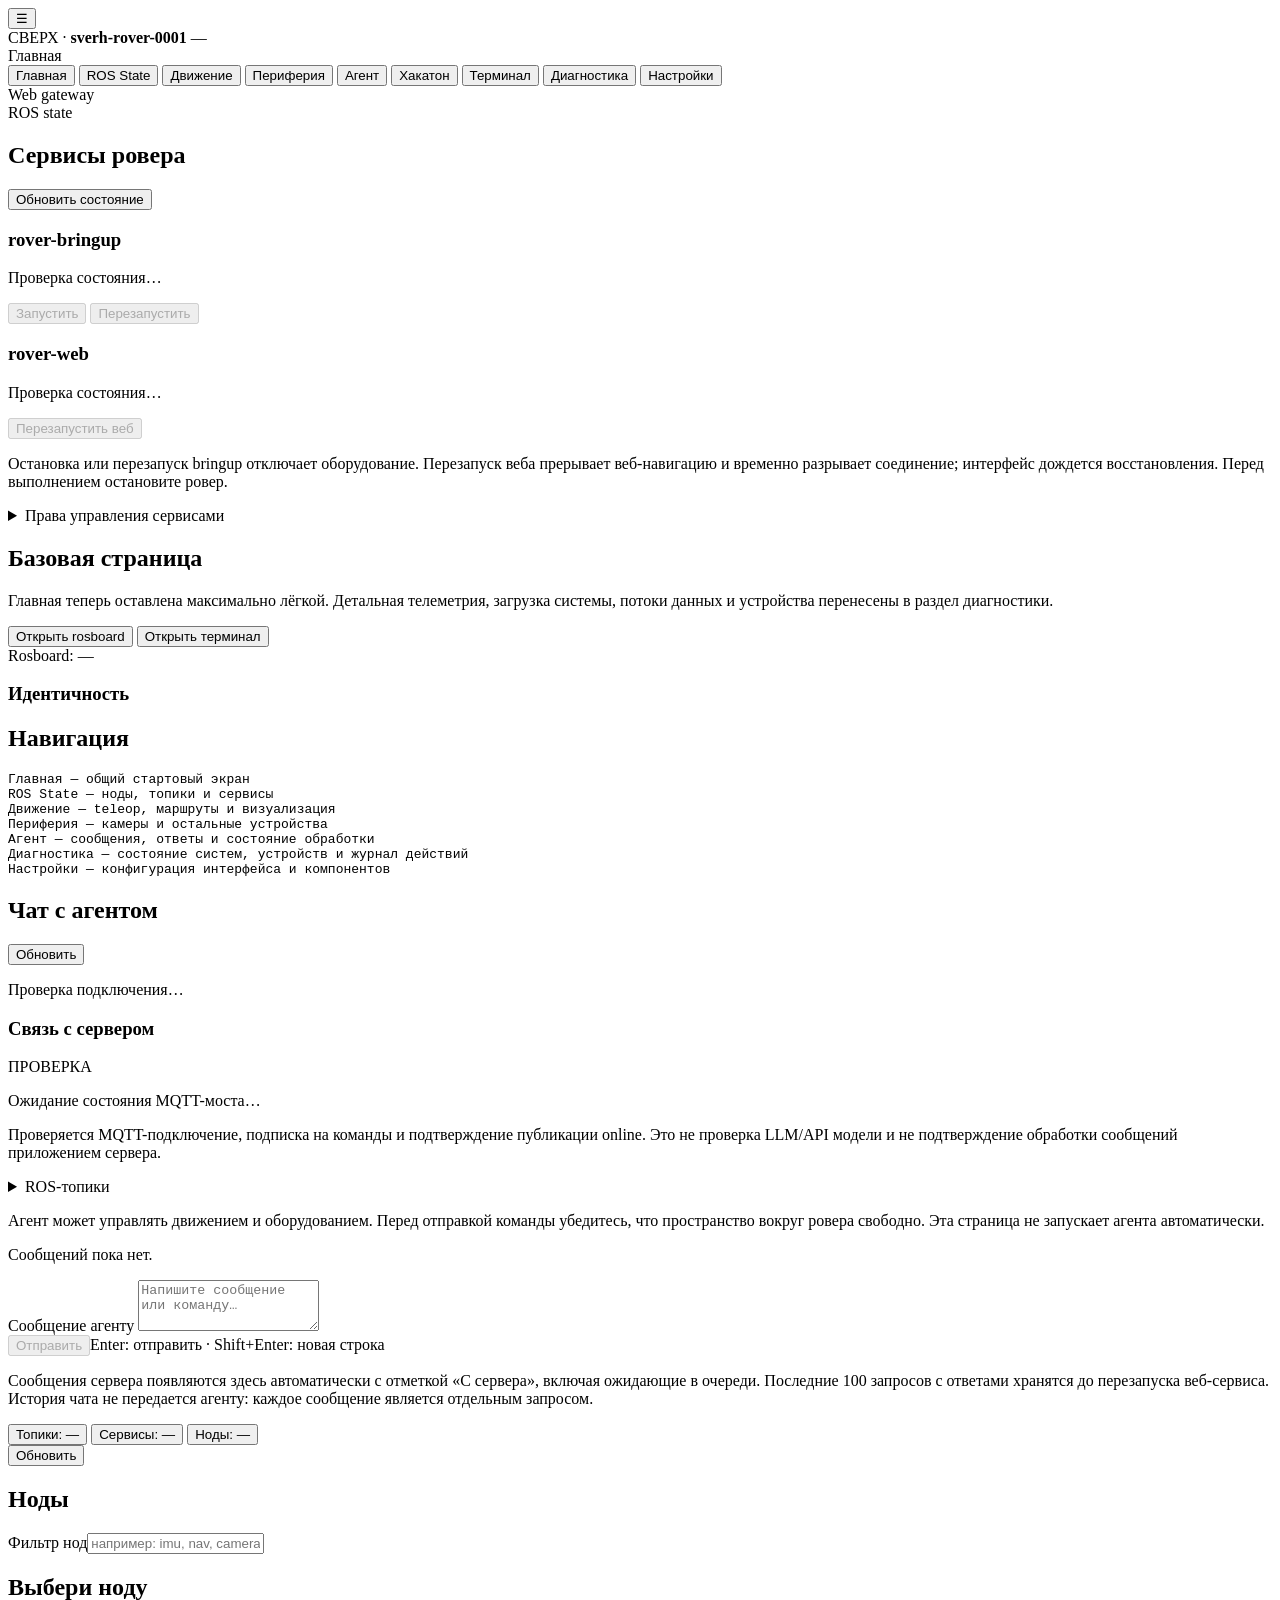
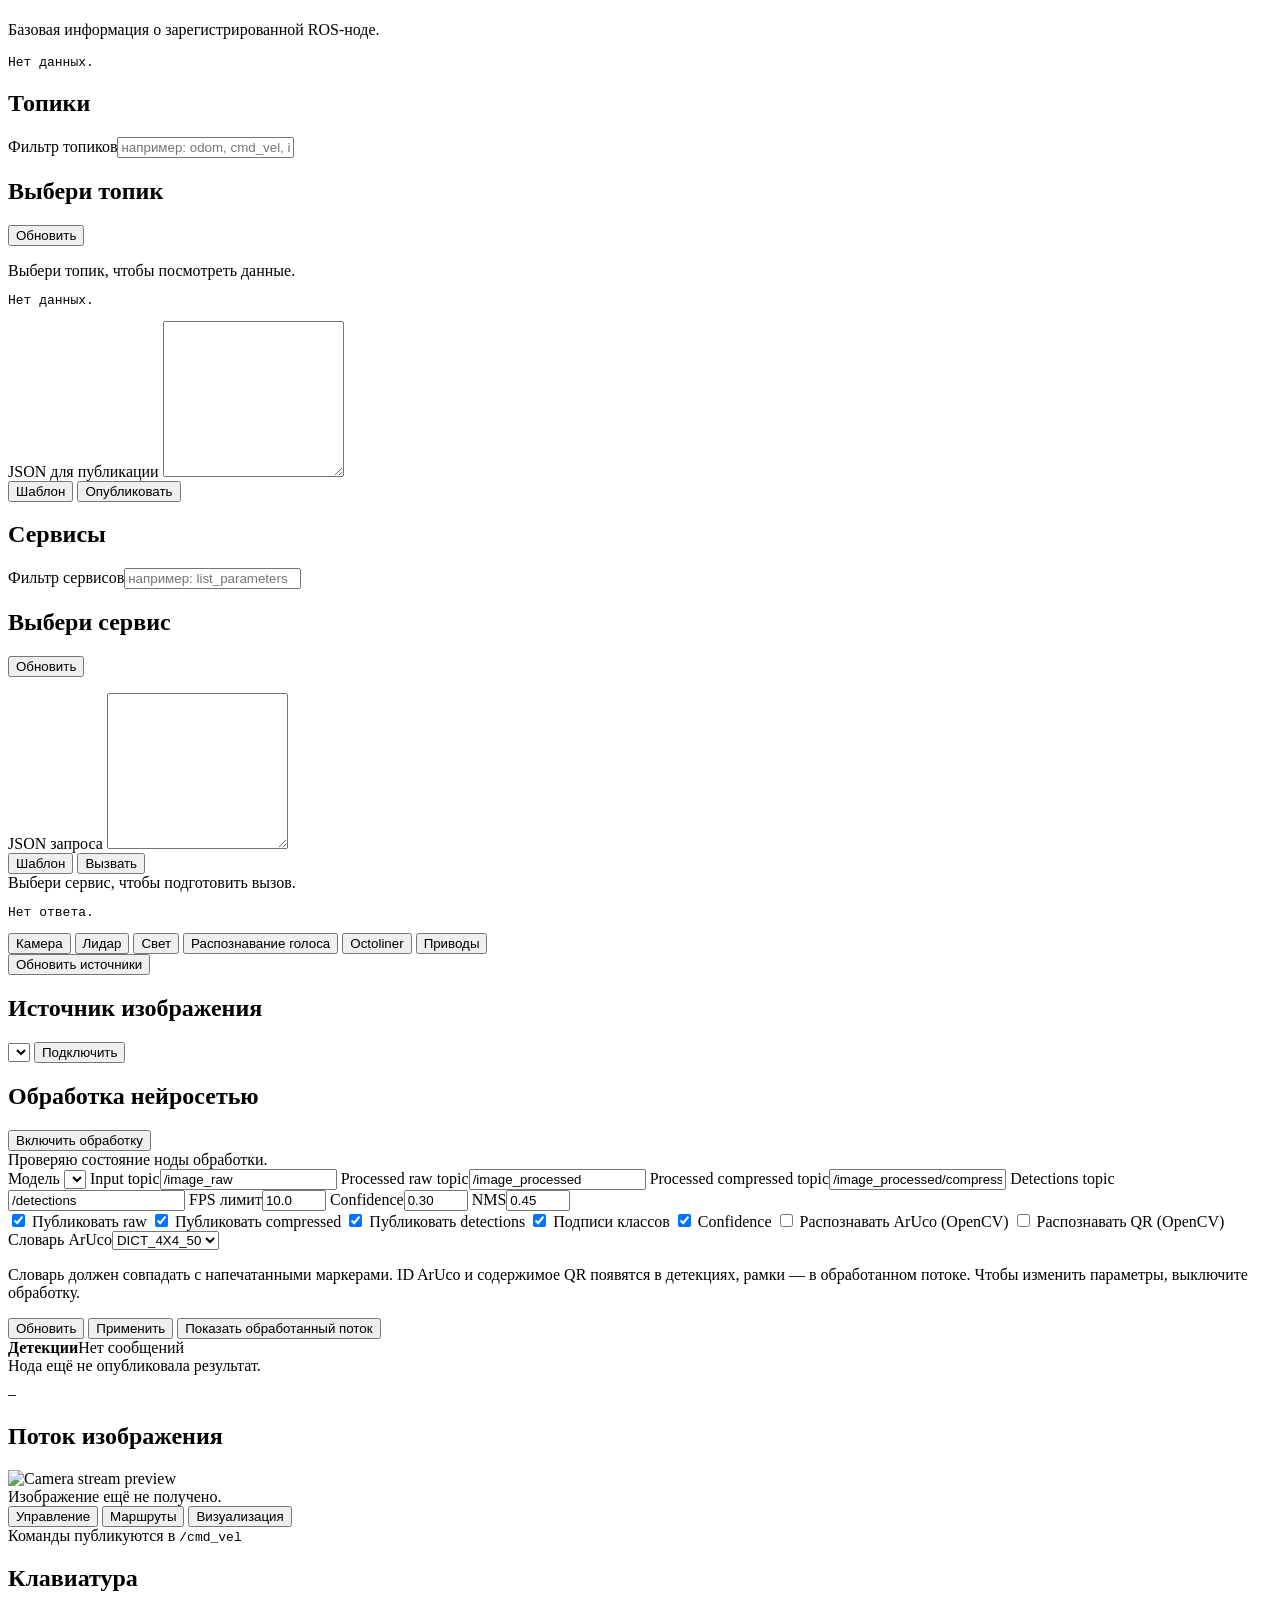
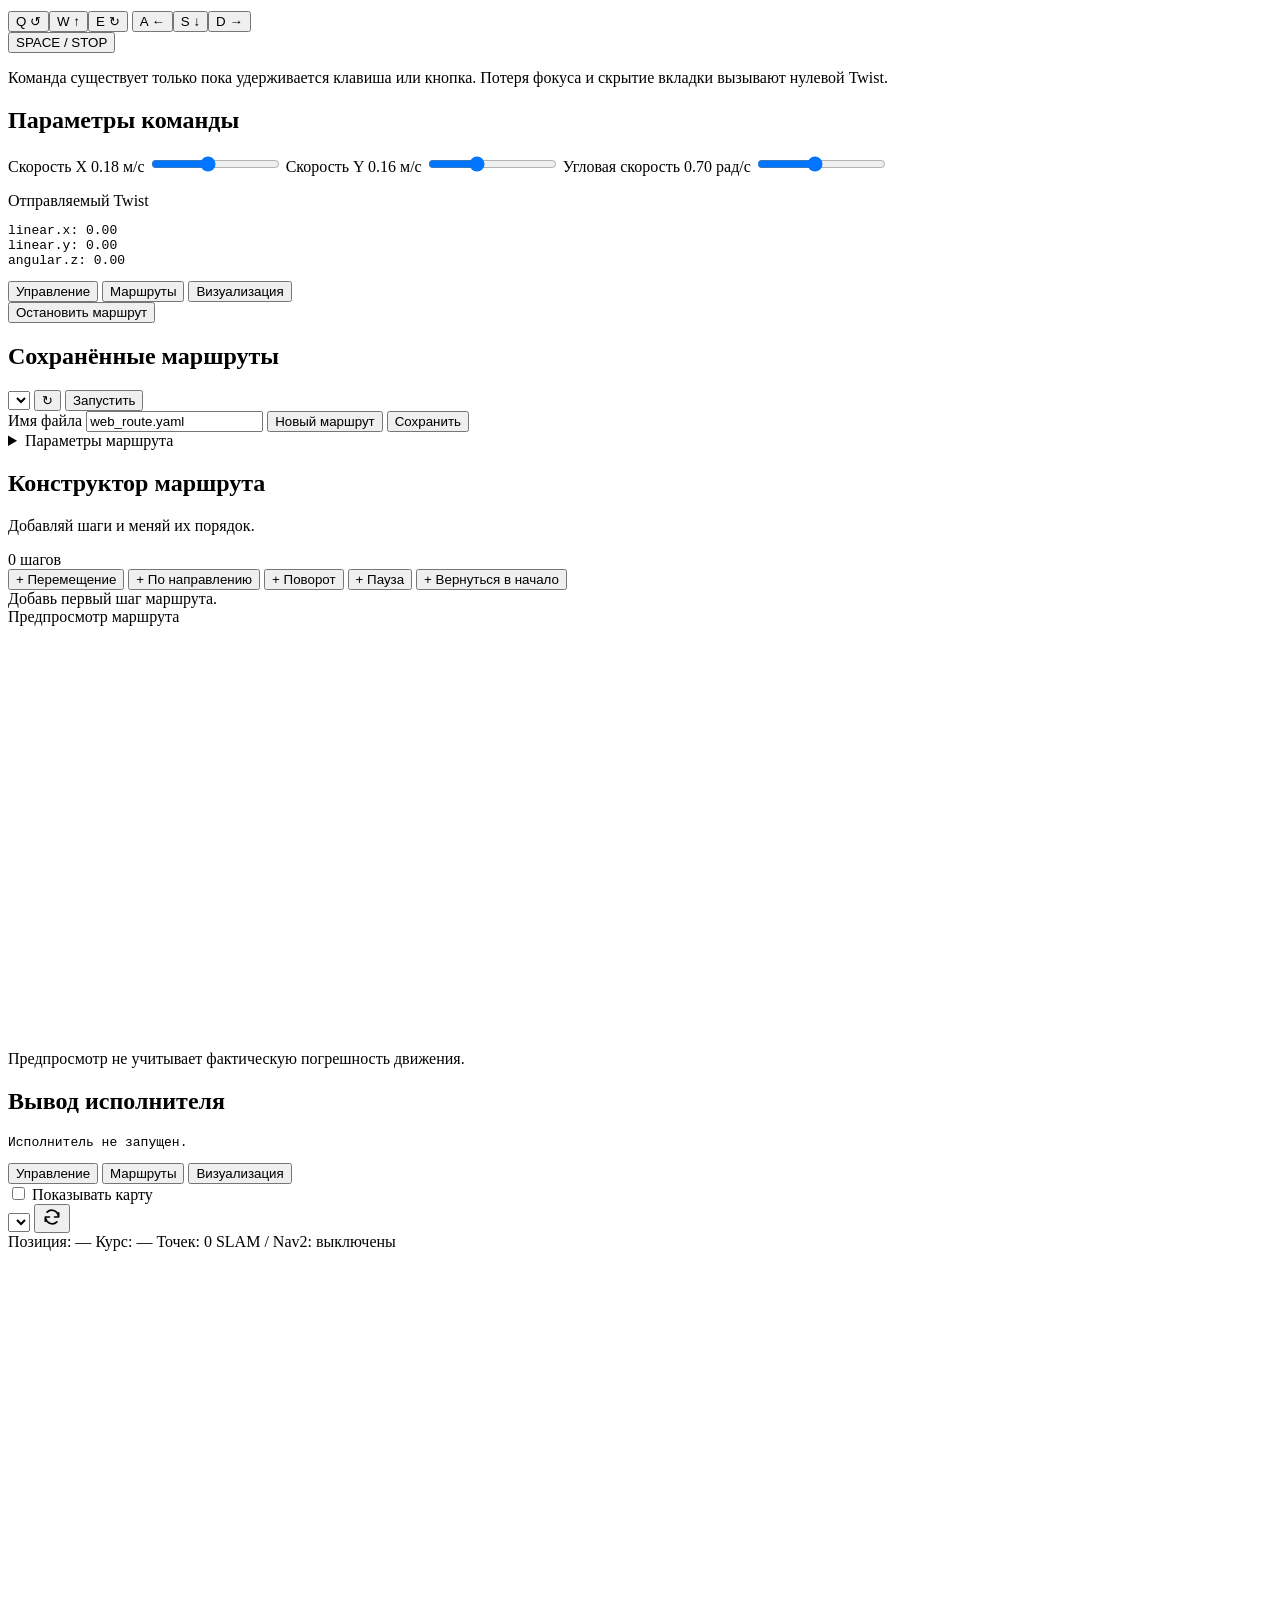
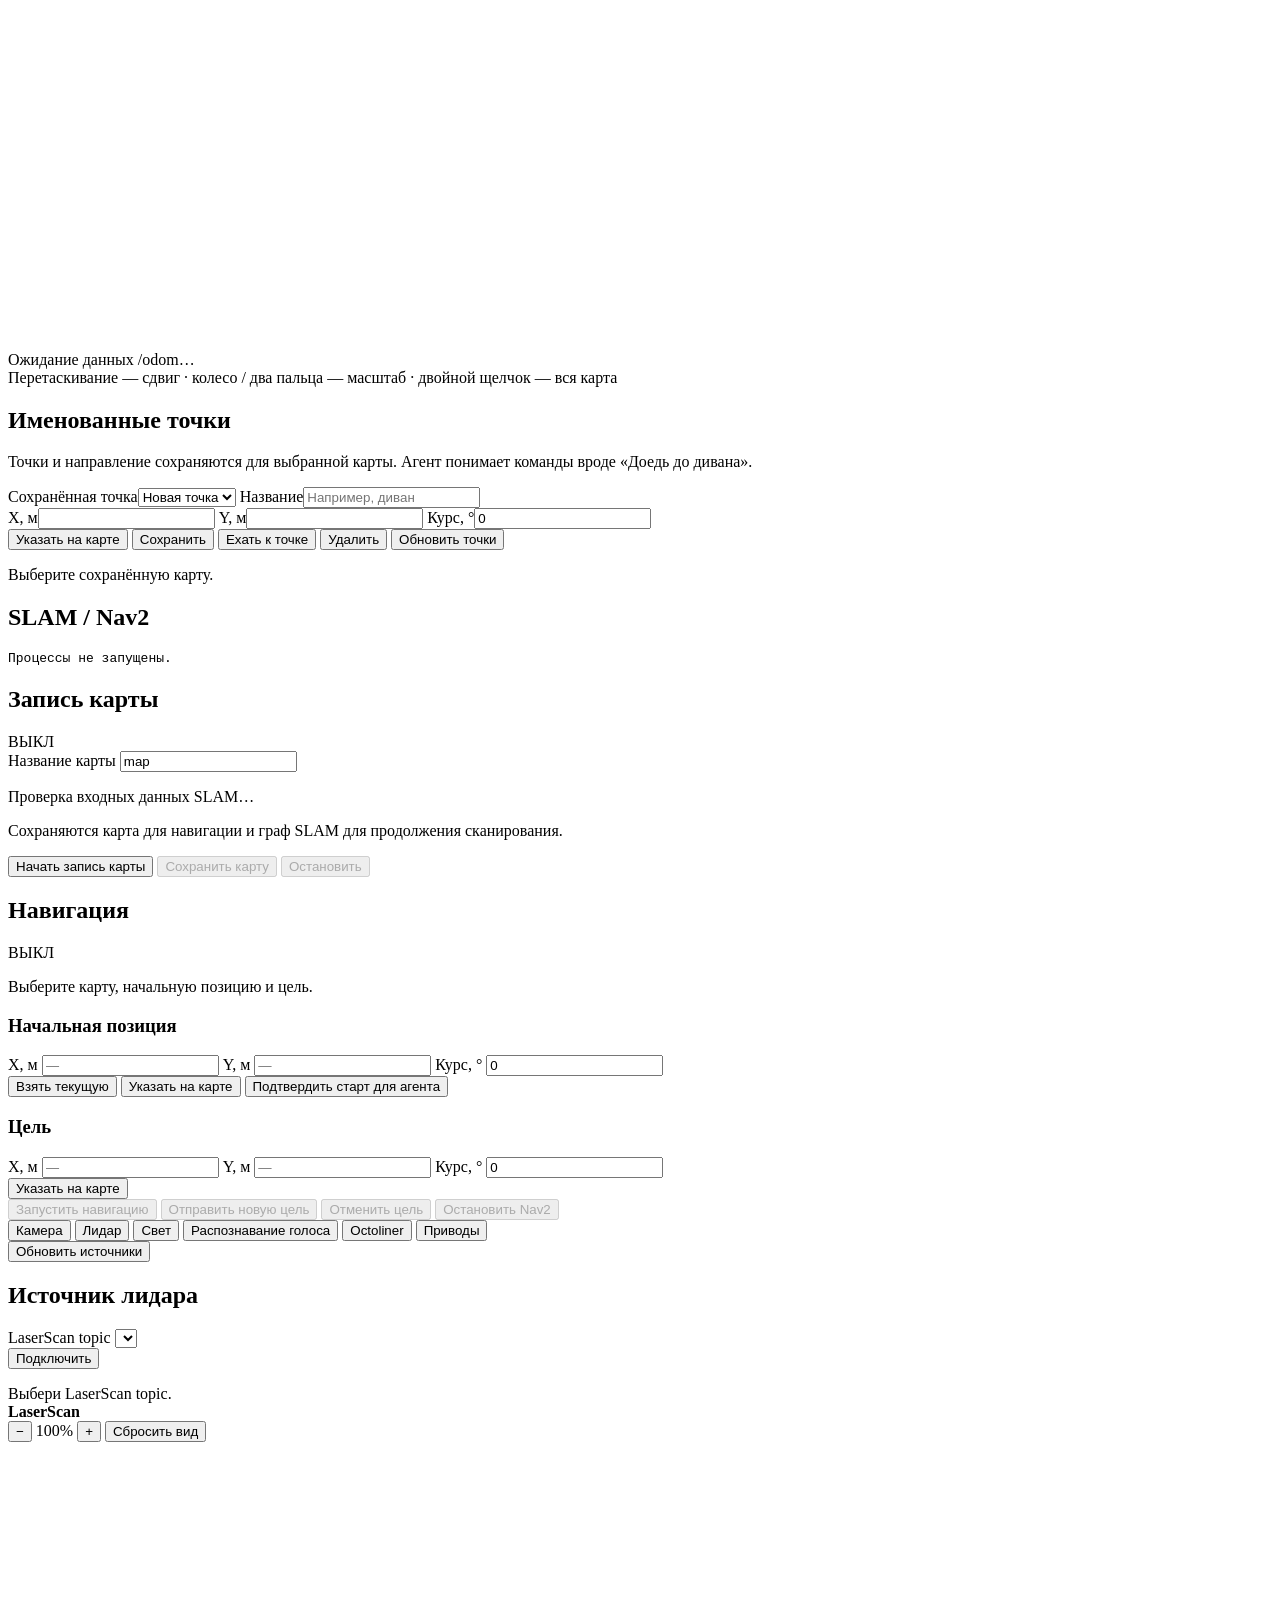
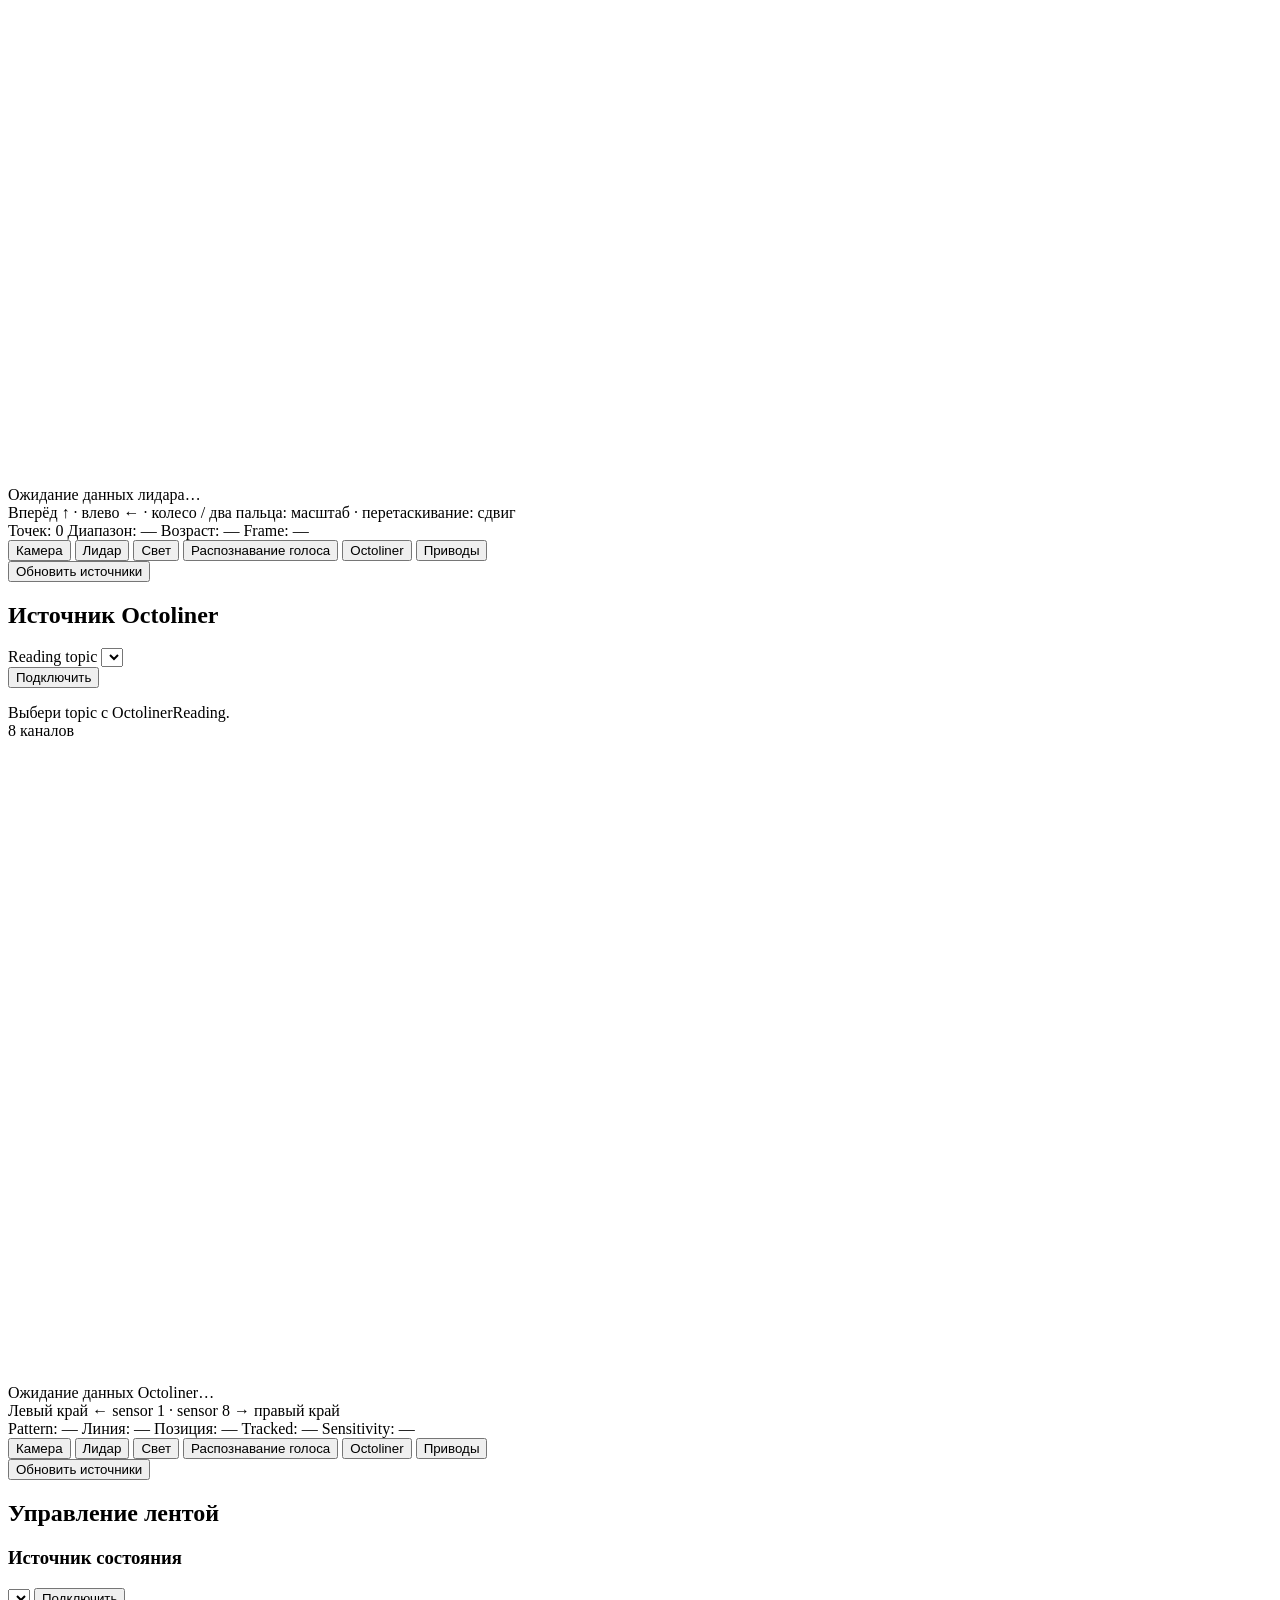
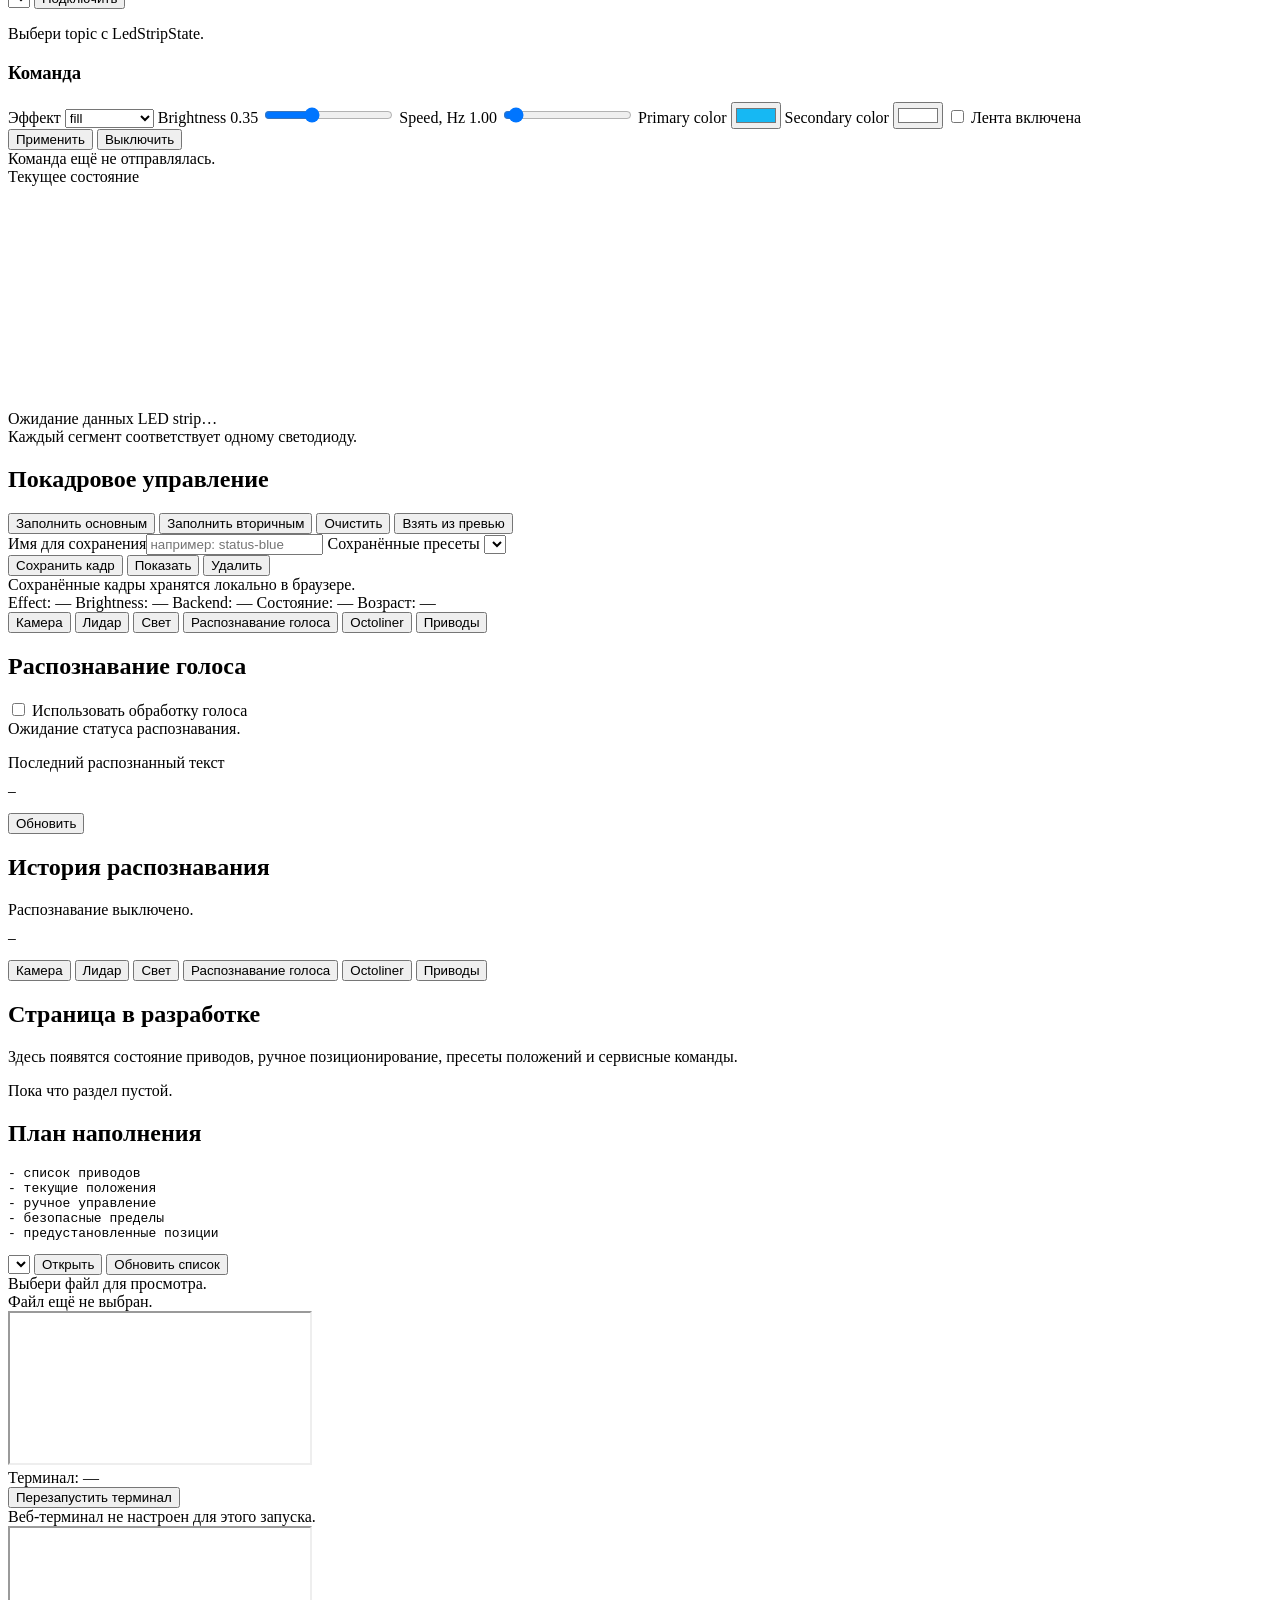
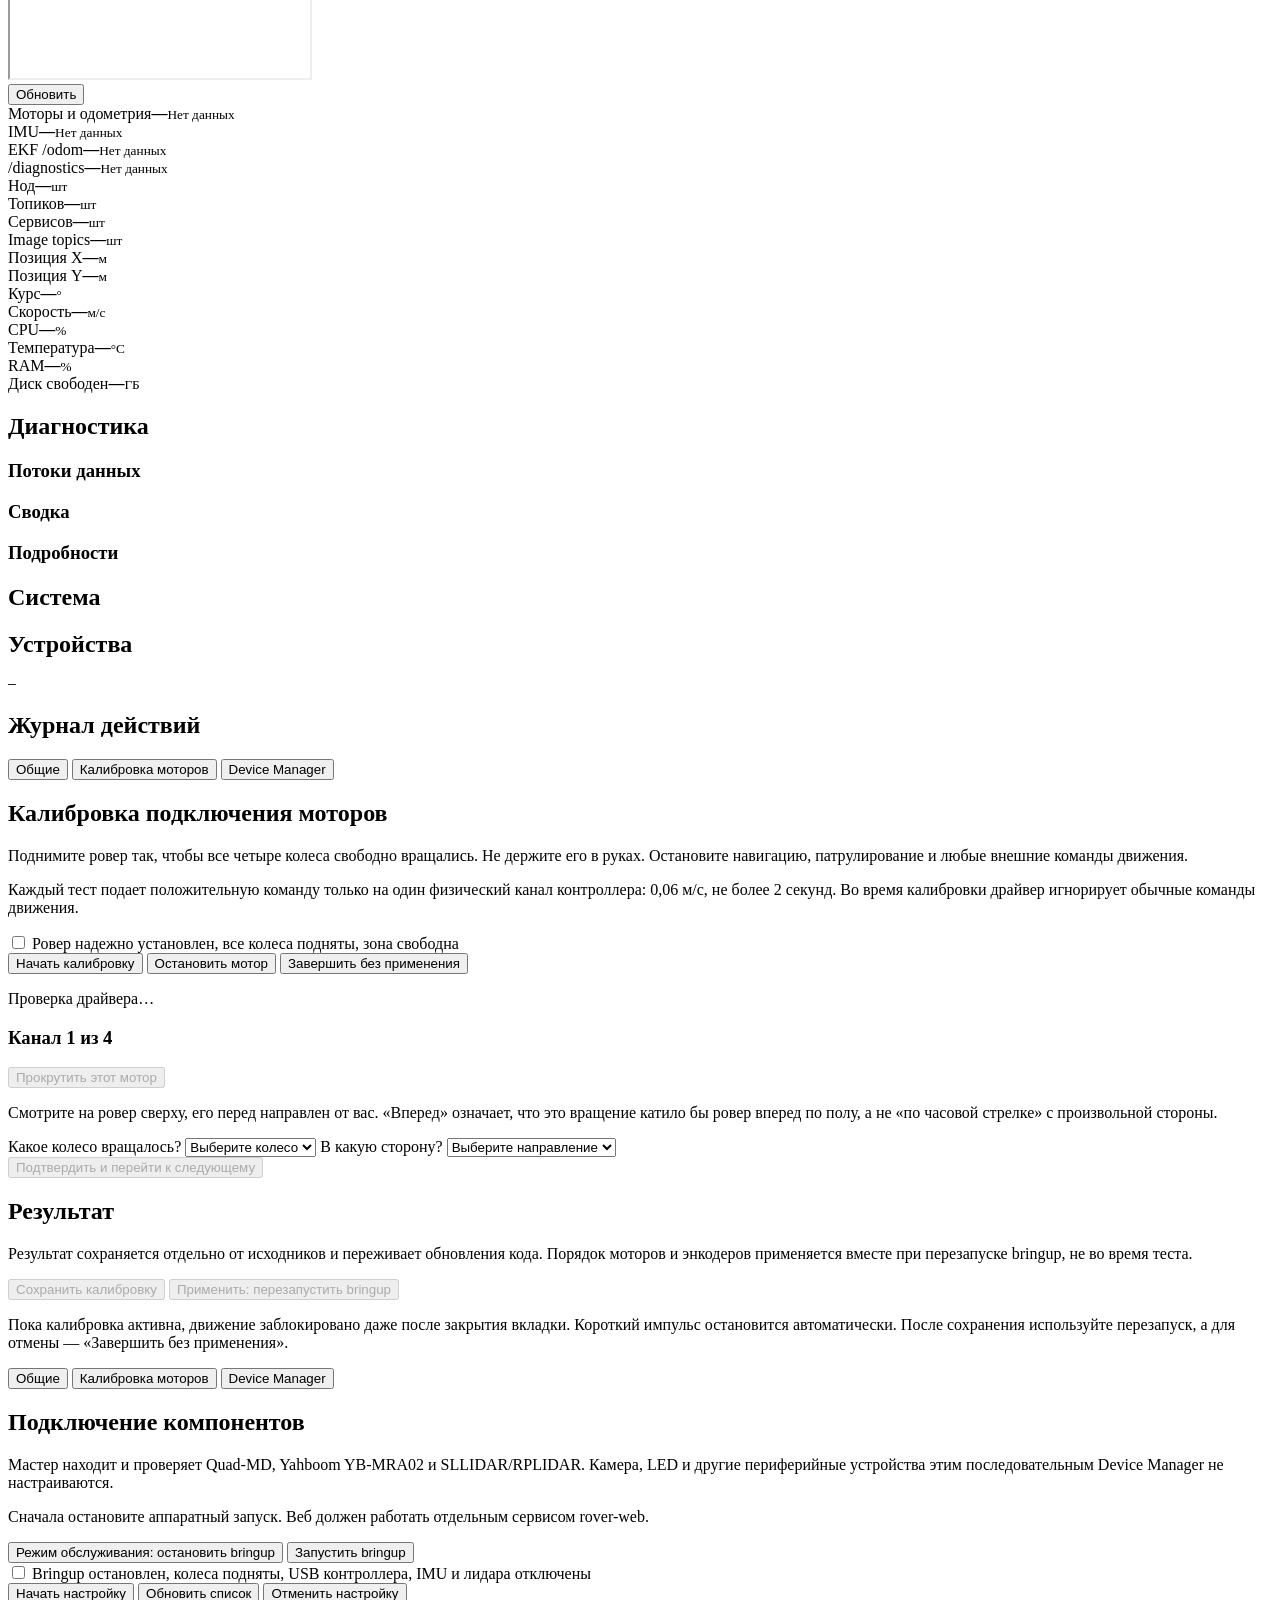
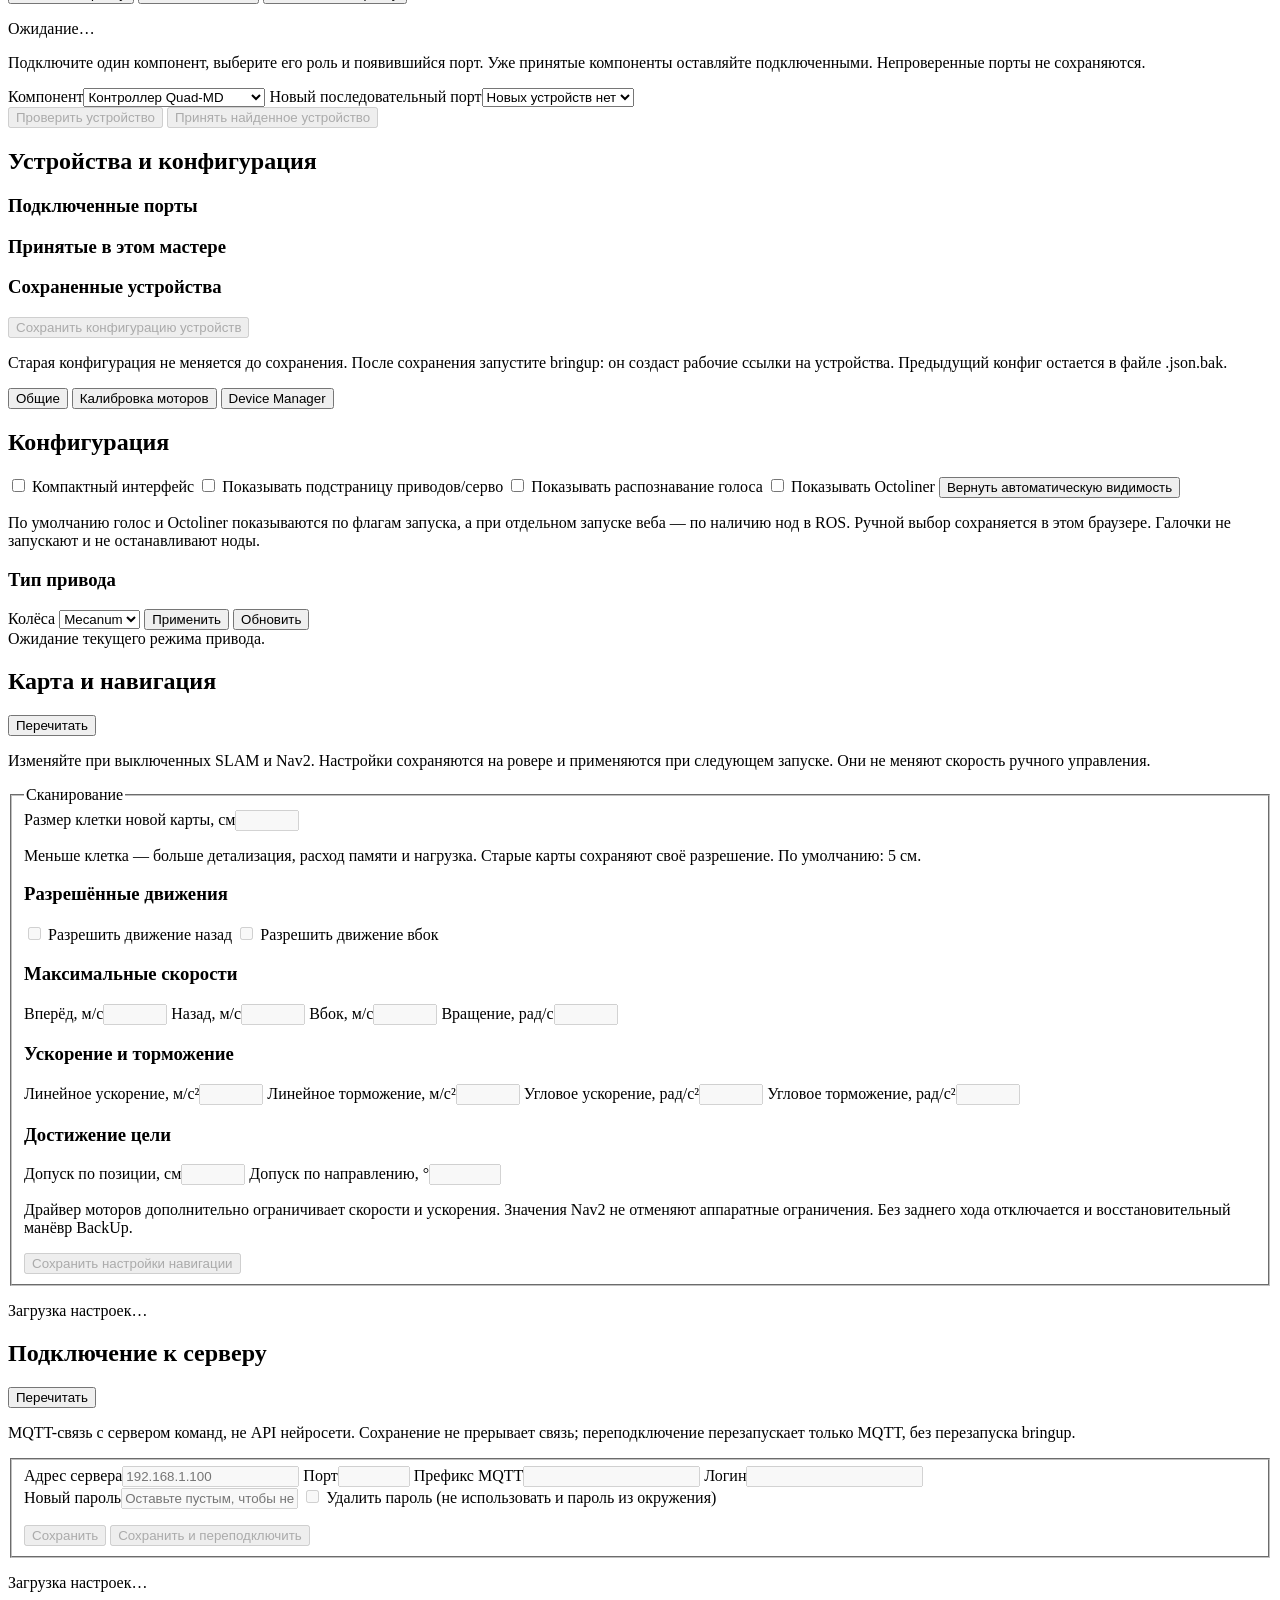
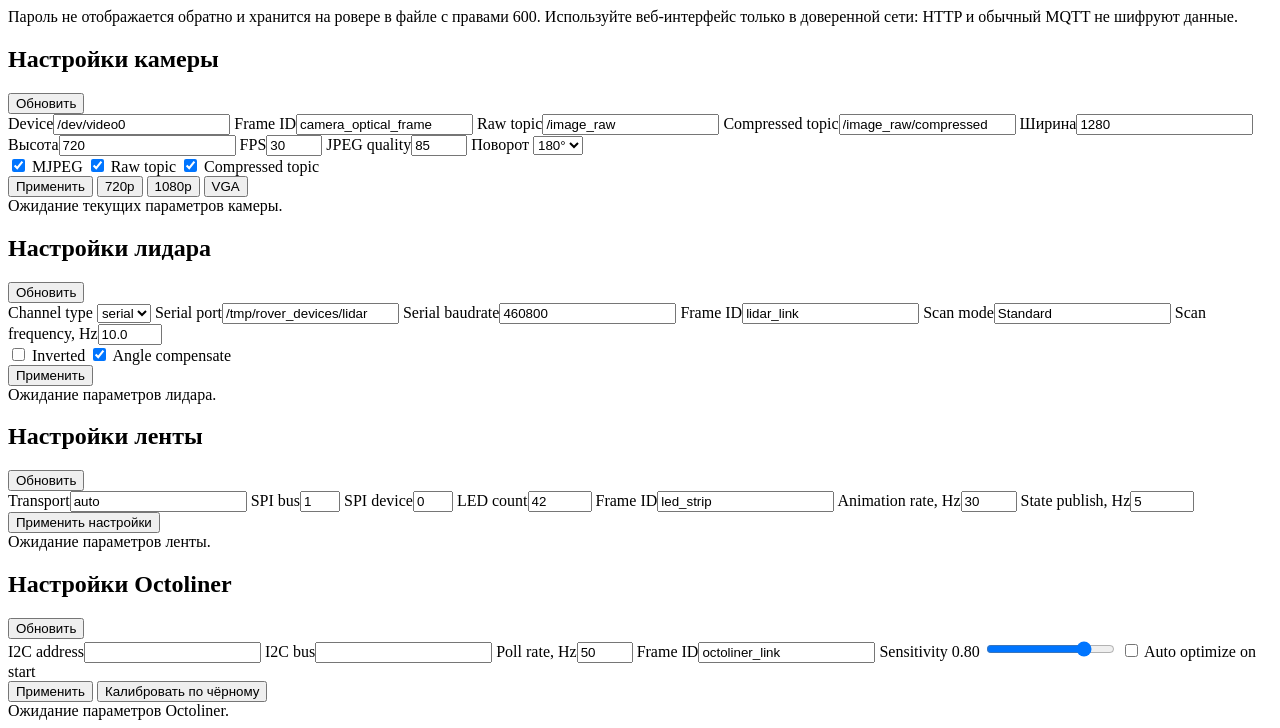
==== commit 535709ac: "Add named-place navigation and agent vision tools" ====
--- a/src/ui/rover_web/web/index.html
+++ b/src/ui/rover_web/web/index.html
@@ -439,6 +439,27 @@
               <div id="viz-empty" class="canvas-empty">Ожидание данных /odom…</div>
               <div class="canvas-legend" id="viz-canvas-hint">Перетаскивание — сдвиг · колесо / два пальца — масштаб · двойной щелчок — вся карта</div>
             </article>
+            <article class="panel named-places-card">
+              <h2>Именованные точки</h2>
+              <p class="status-note">Точки и направление сохраняются для выбранной карты. Агент понимает команды вроде «Доедь до дивана».</p>
+              <div class="form-grid">
+                <label>Сохранённая точка<select id="place-select"><option value="">Новая точка</option></select></label>
+                <label>Название<input id="place-name" maxlength="80" placeholder="Например, диван"></label>
+              </div>
+              <div class="navigation-pose-grid">
+                <label>X, м<input id="nav-place-x" type="number" step="0.01"></label>
+                <label>Y, м<input id="nav-place-y" type="number" step="0.01"></label>
+                <label>Курс, °<input id="nav-place-yaw" type="number" step="1" value="0"></label>
+              </div>
+              <div class="button-row">
+                <button id="place-pick" class="secondary">Указать на карте</button>
+                <button id="place-save">Сохранить</button>
+                <button id="place-go" class="secondary">Ехать к точке</button>
+                <button id="place-delete" class="danger-secondary">Удалить</button>
+                <button id="place-refresh" class="secondary">Обновить точки</button>
+              </div>
+              <p id="places-status" class="status-note" role="status">Выберите сохранённую карту.</p>
+            </article>
             <article class="panel navigation-log-card">
               <h2>SLAM / Nav2</h2>
               <pre class="log-box" id="navigation-log">Процессы не запущены.</pre>
@@ -480,6 +501,7 @@
               <div class="button-row compact-actions">
                 <button class="secondary" id="nav-initial-current">Взять текущую</button>
                 <button class="secondary" id="nav-pick-initial">Указать на карте</button>
+                <button class="secondary" id="places-prepare">Подтвердить старт для агента</button>
               </div>
               <h3>Цель</h3>
               <div class="navigation-pose-grid">
@@ -1157,6 +1179,7 @@
   <div id="toast-container" class="toast-container"></div>
   <script src="/assets/lidar-view.js"></script>
   <script src="/assets/map-view.js"></script>
+  <script src="/assets/named-places.js"></script>
   <script src="/assets/app.js"></script>
   <script src="/assets/maintenance.js"></script>
   <script src="/assets/system-services.js"></script>
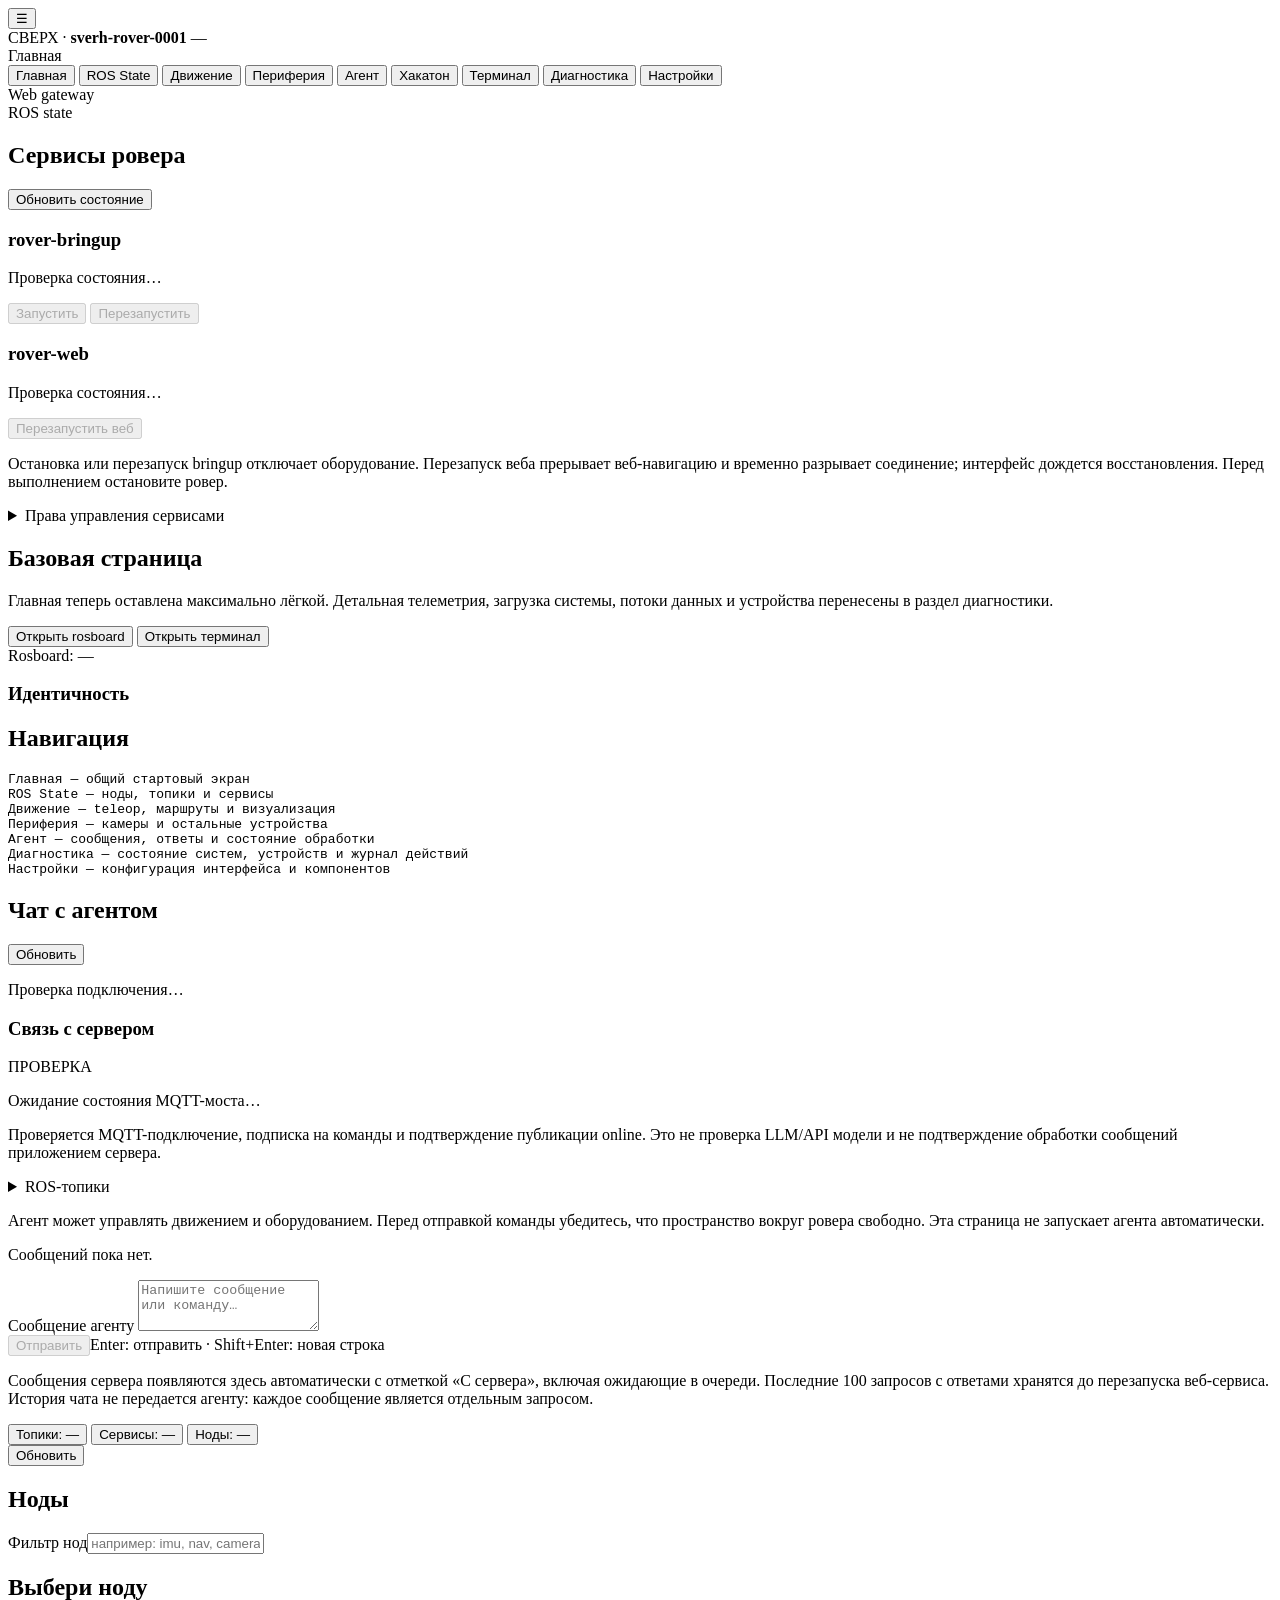
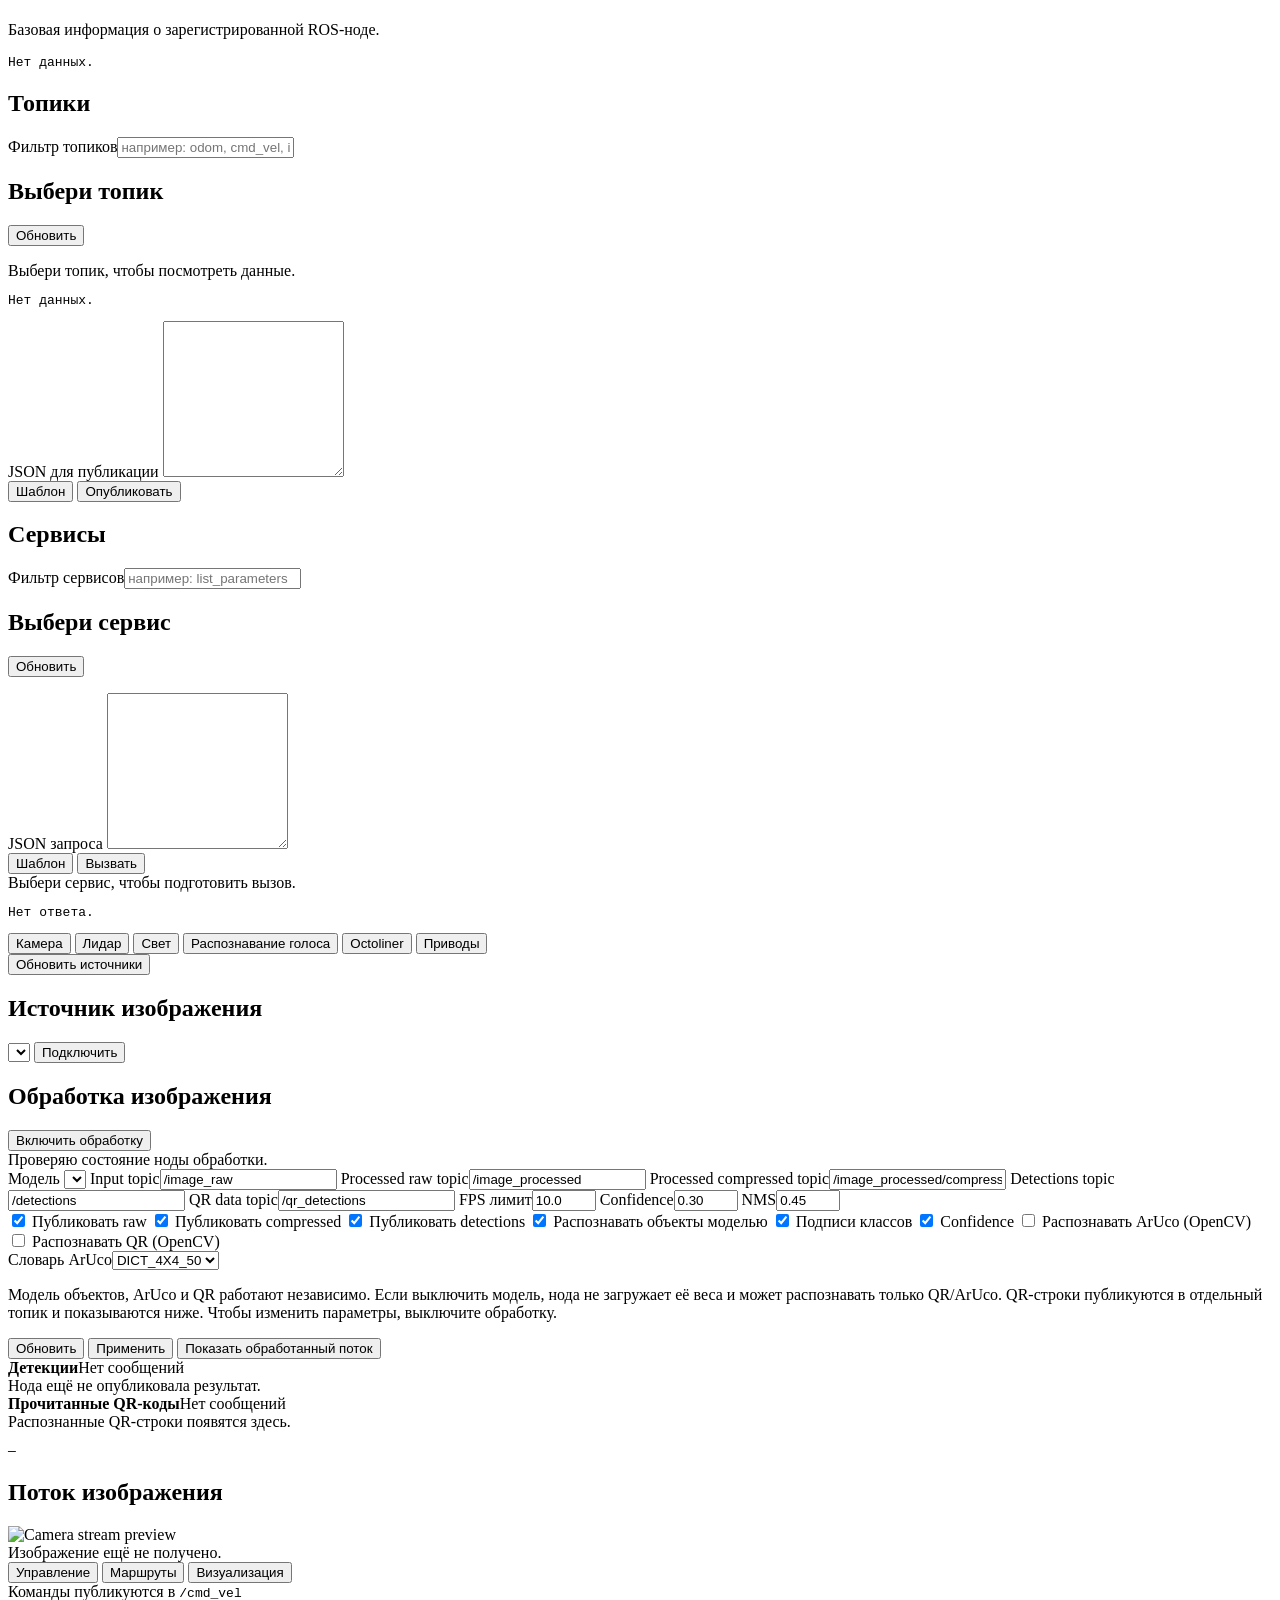
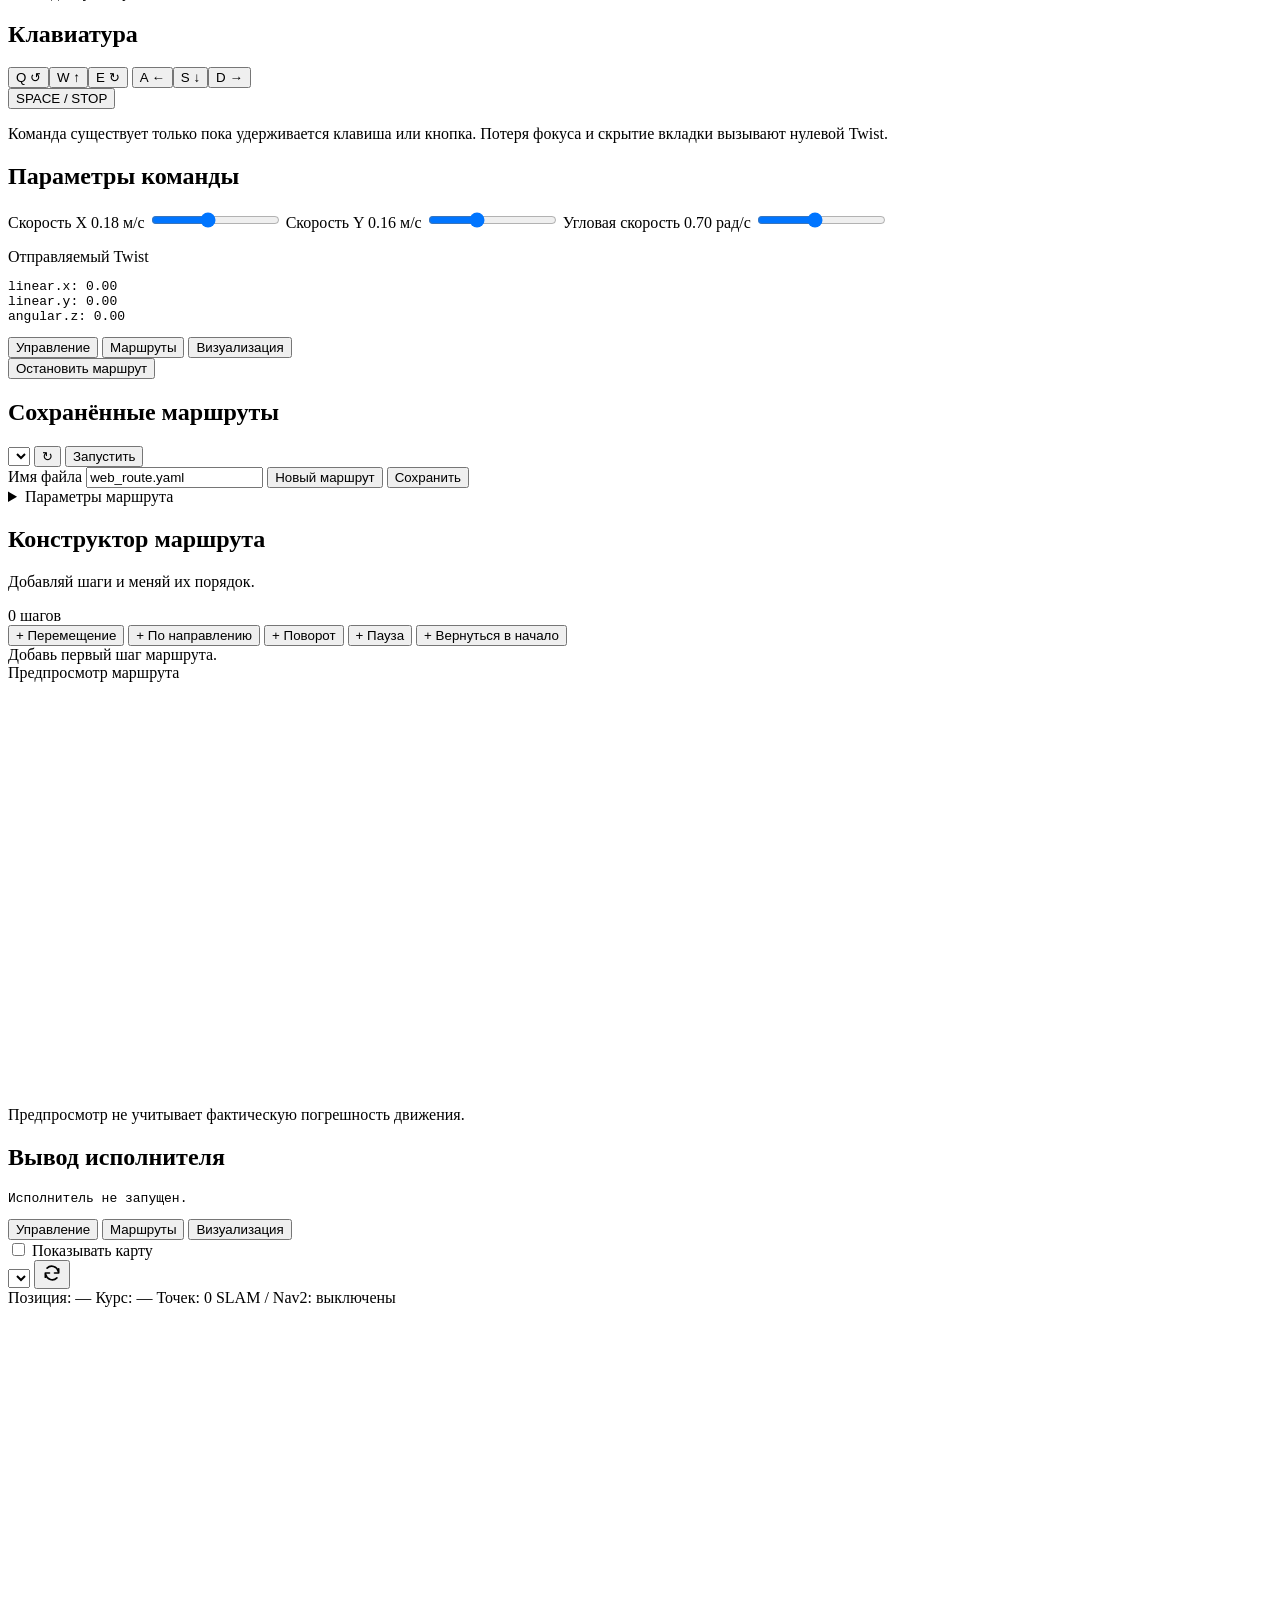
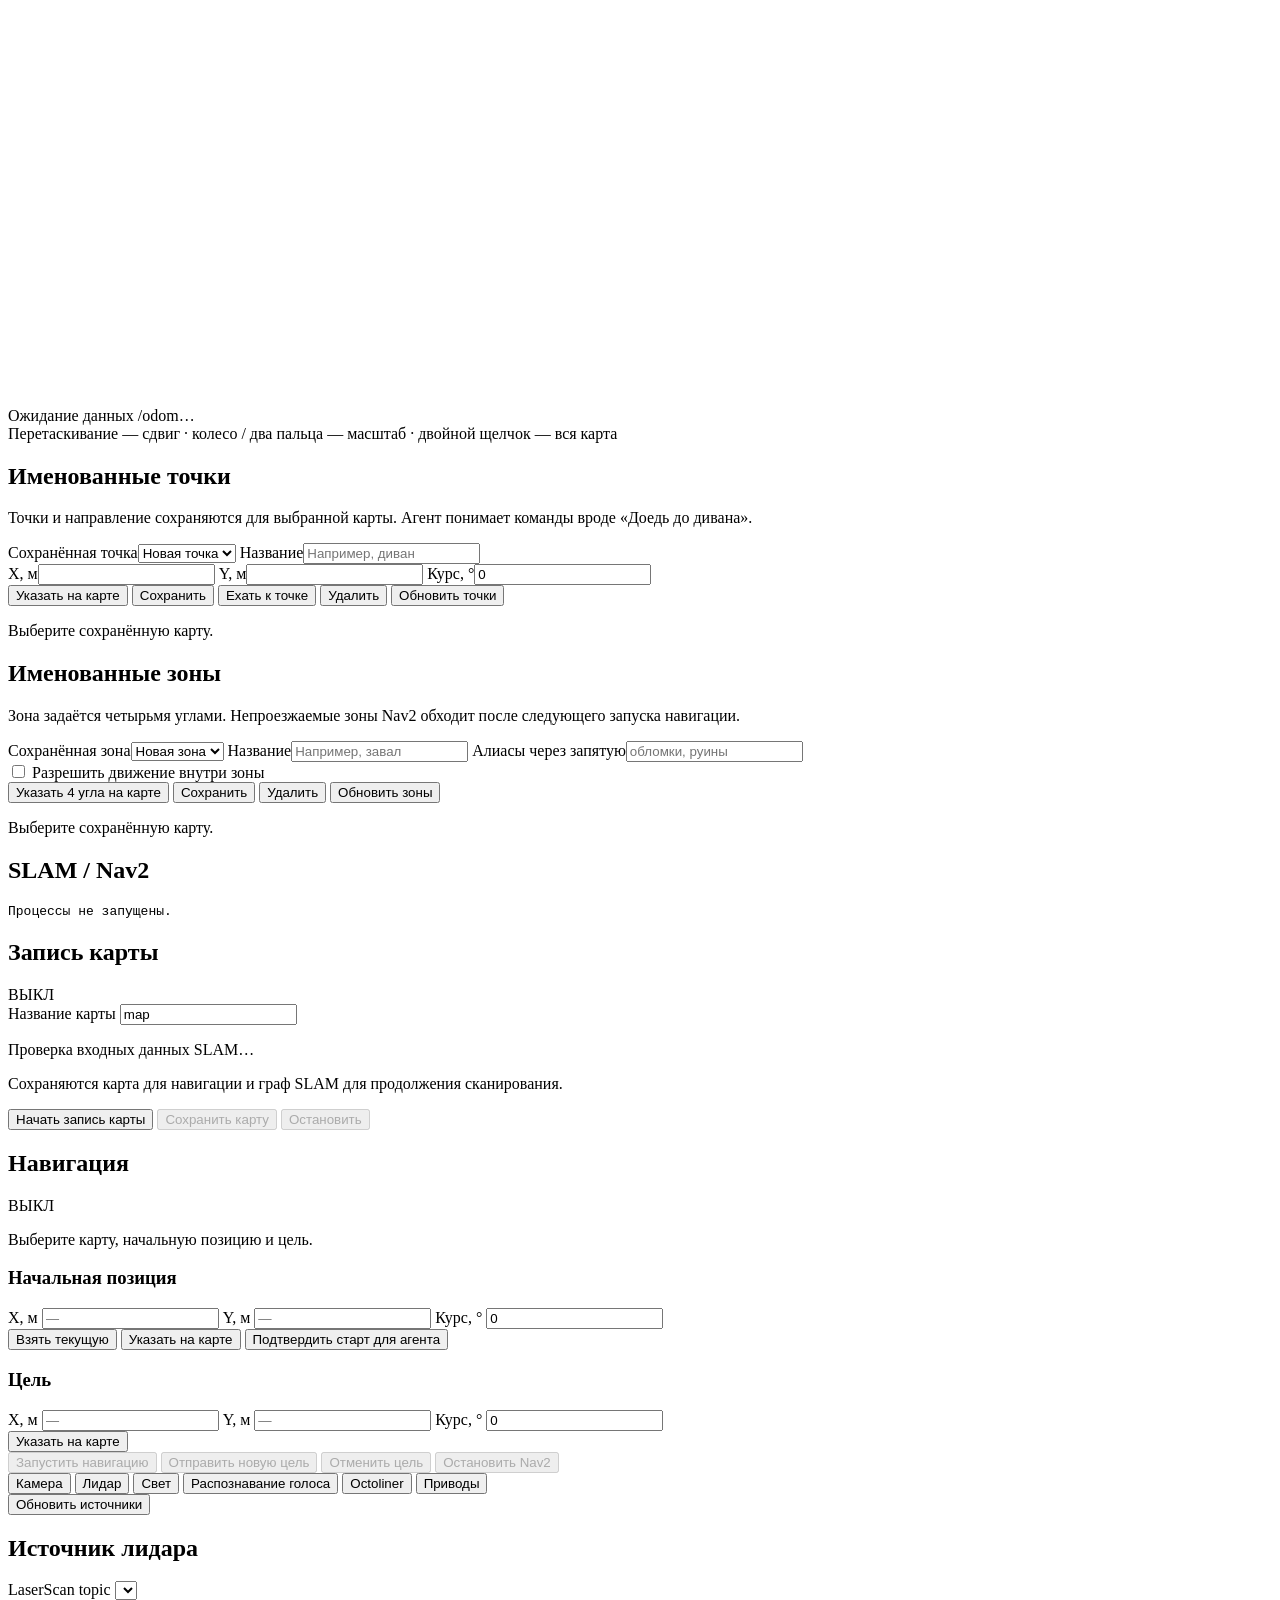
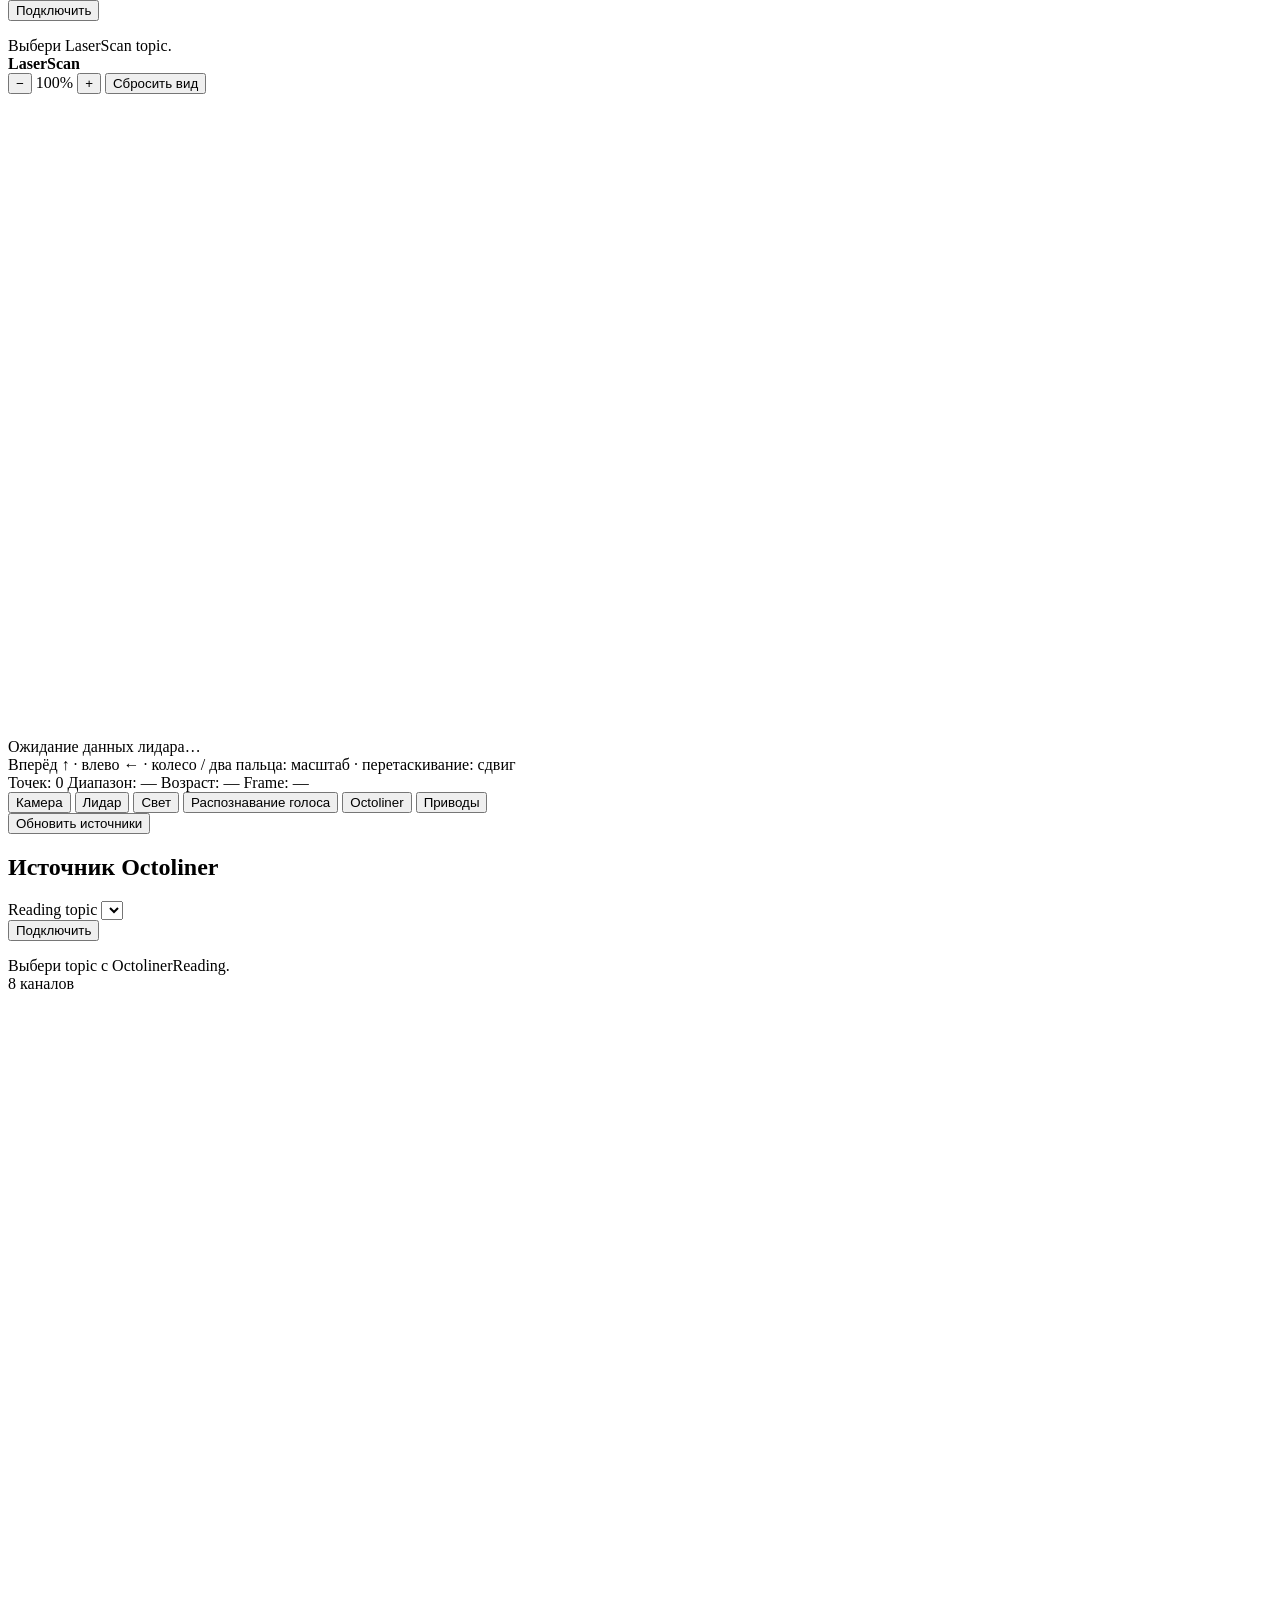
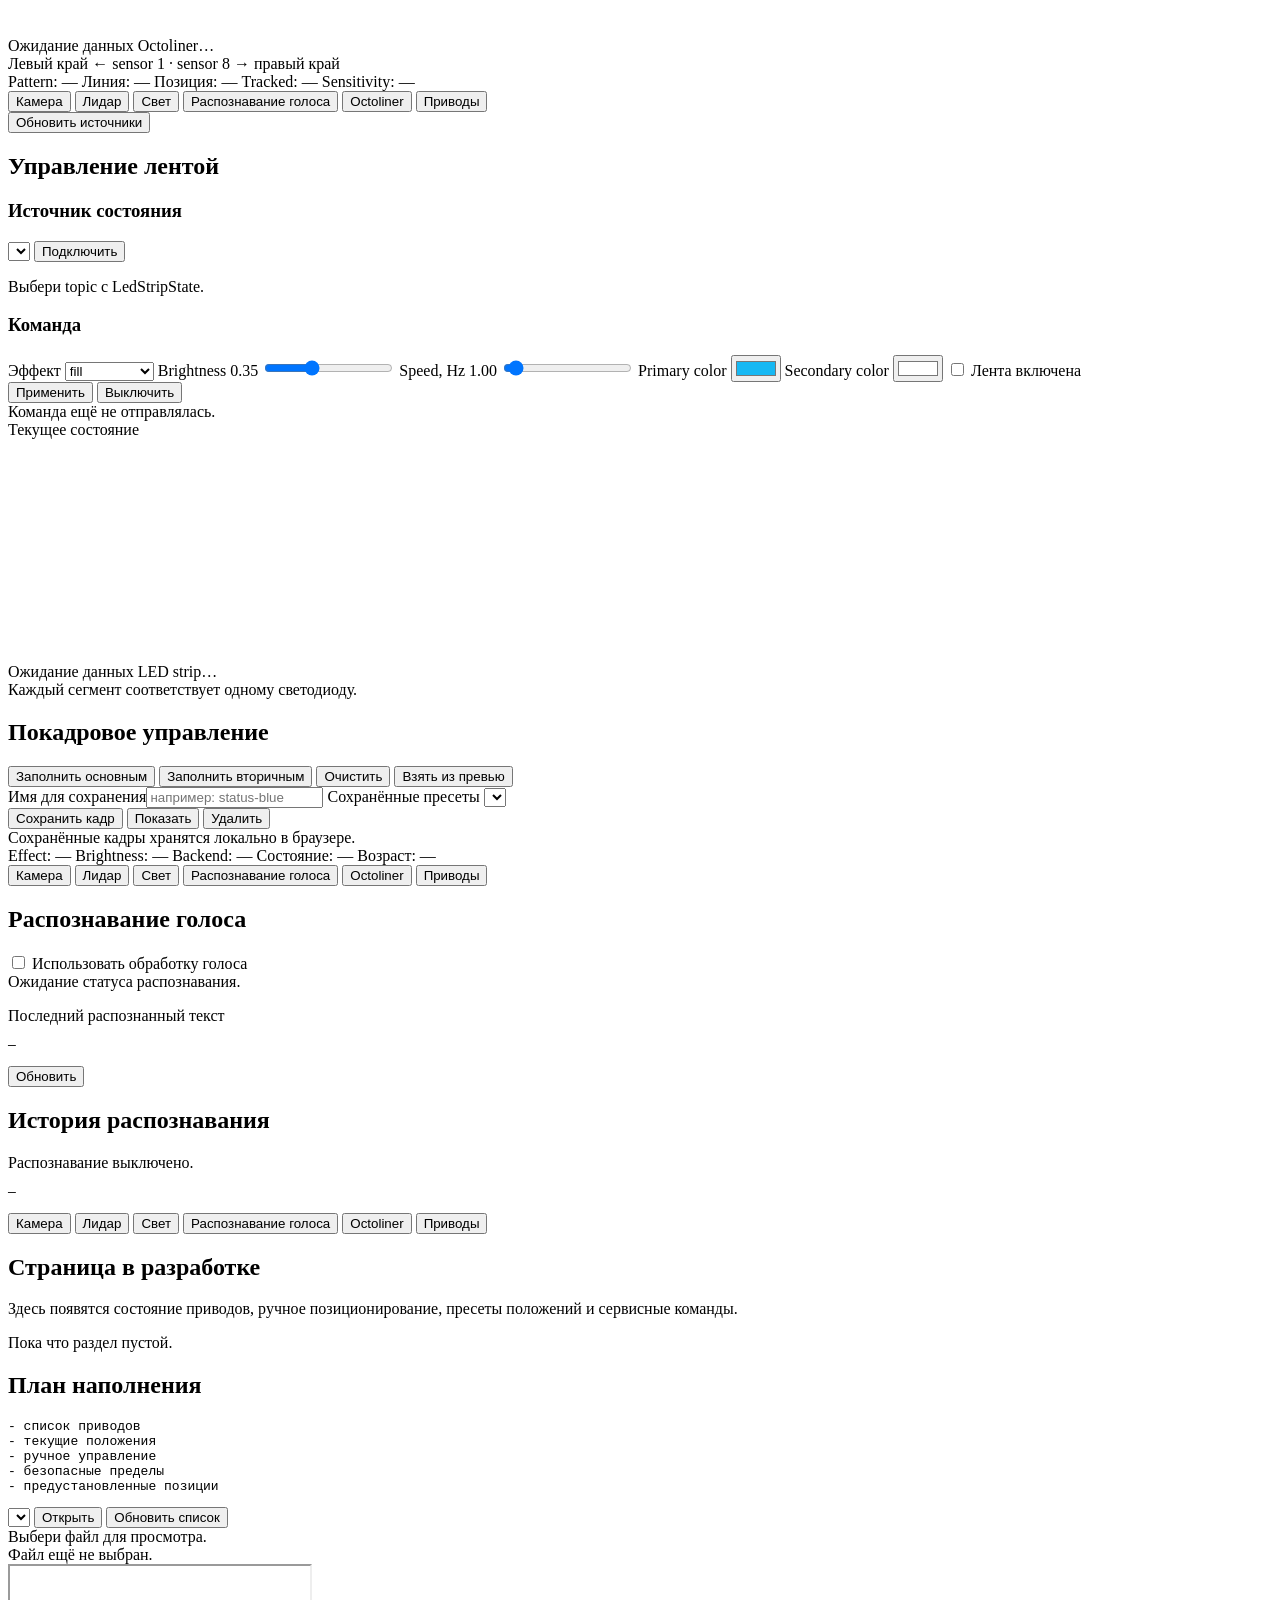
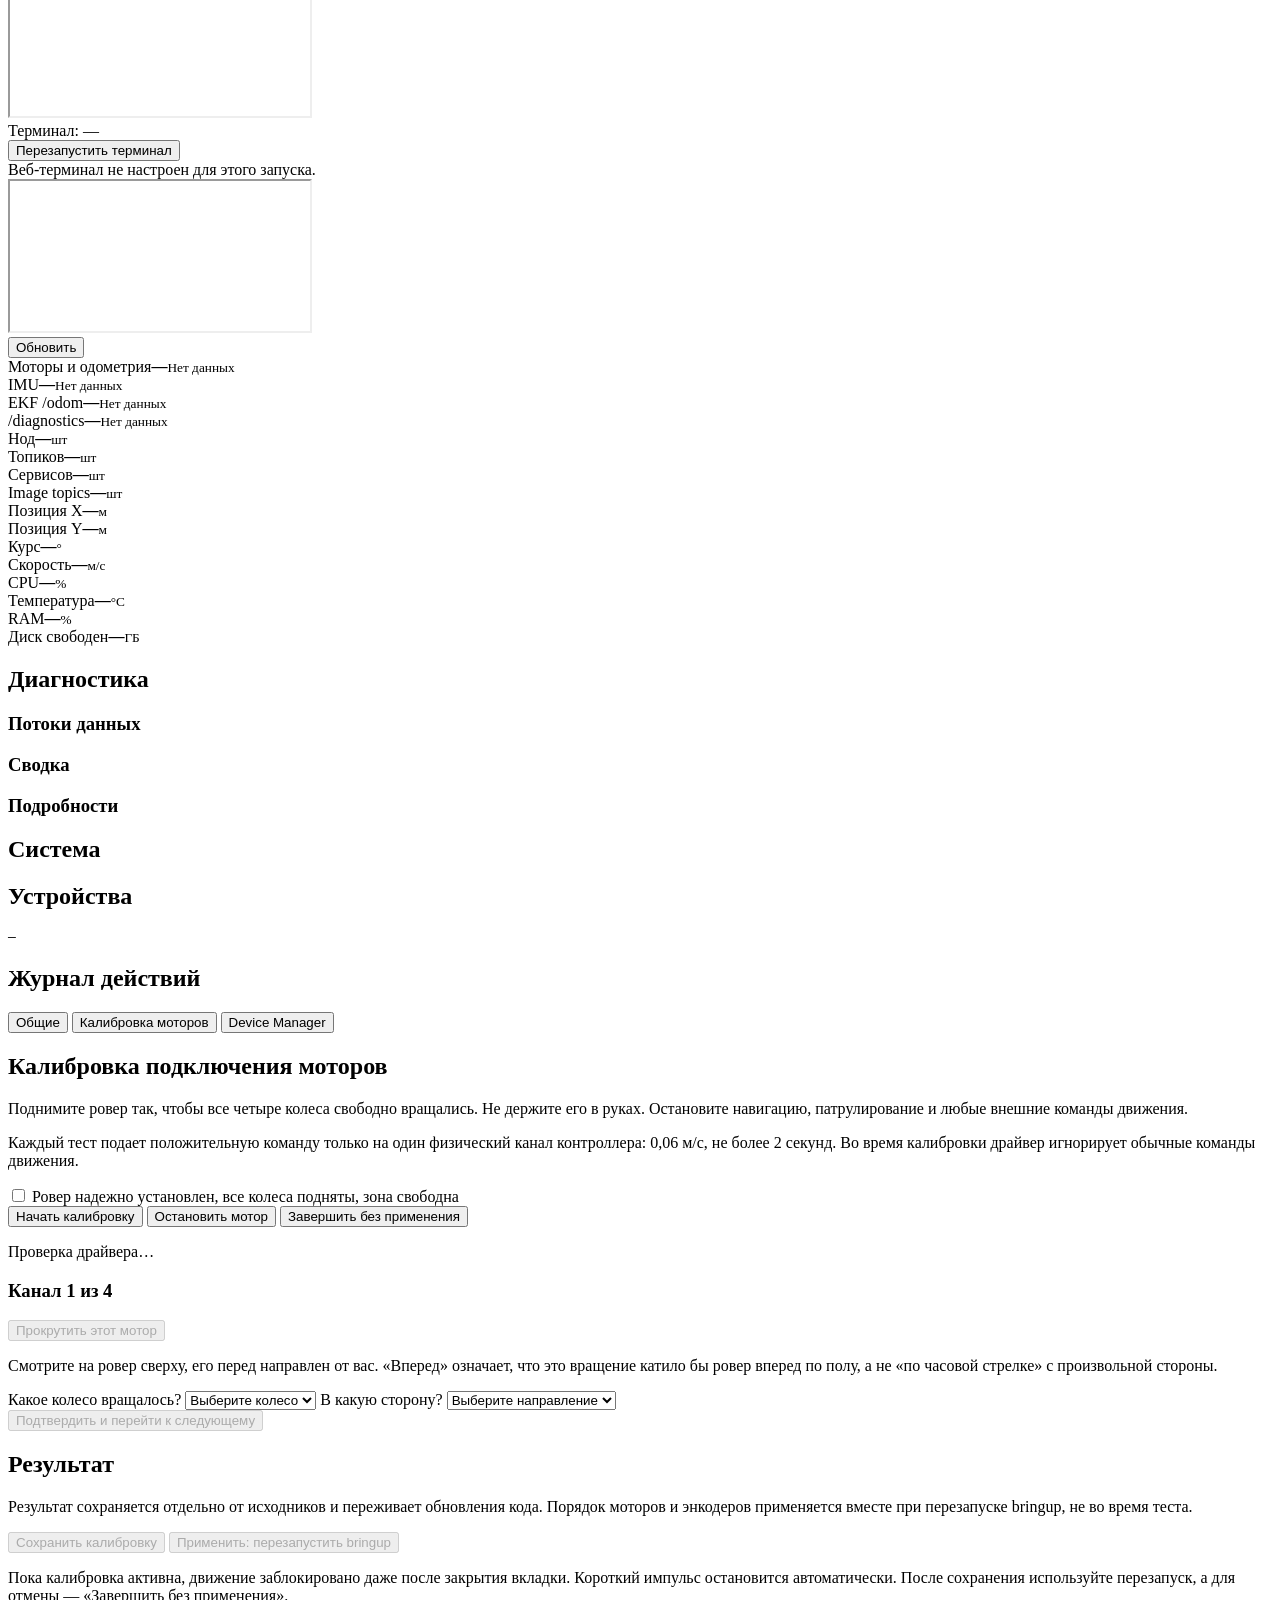
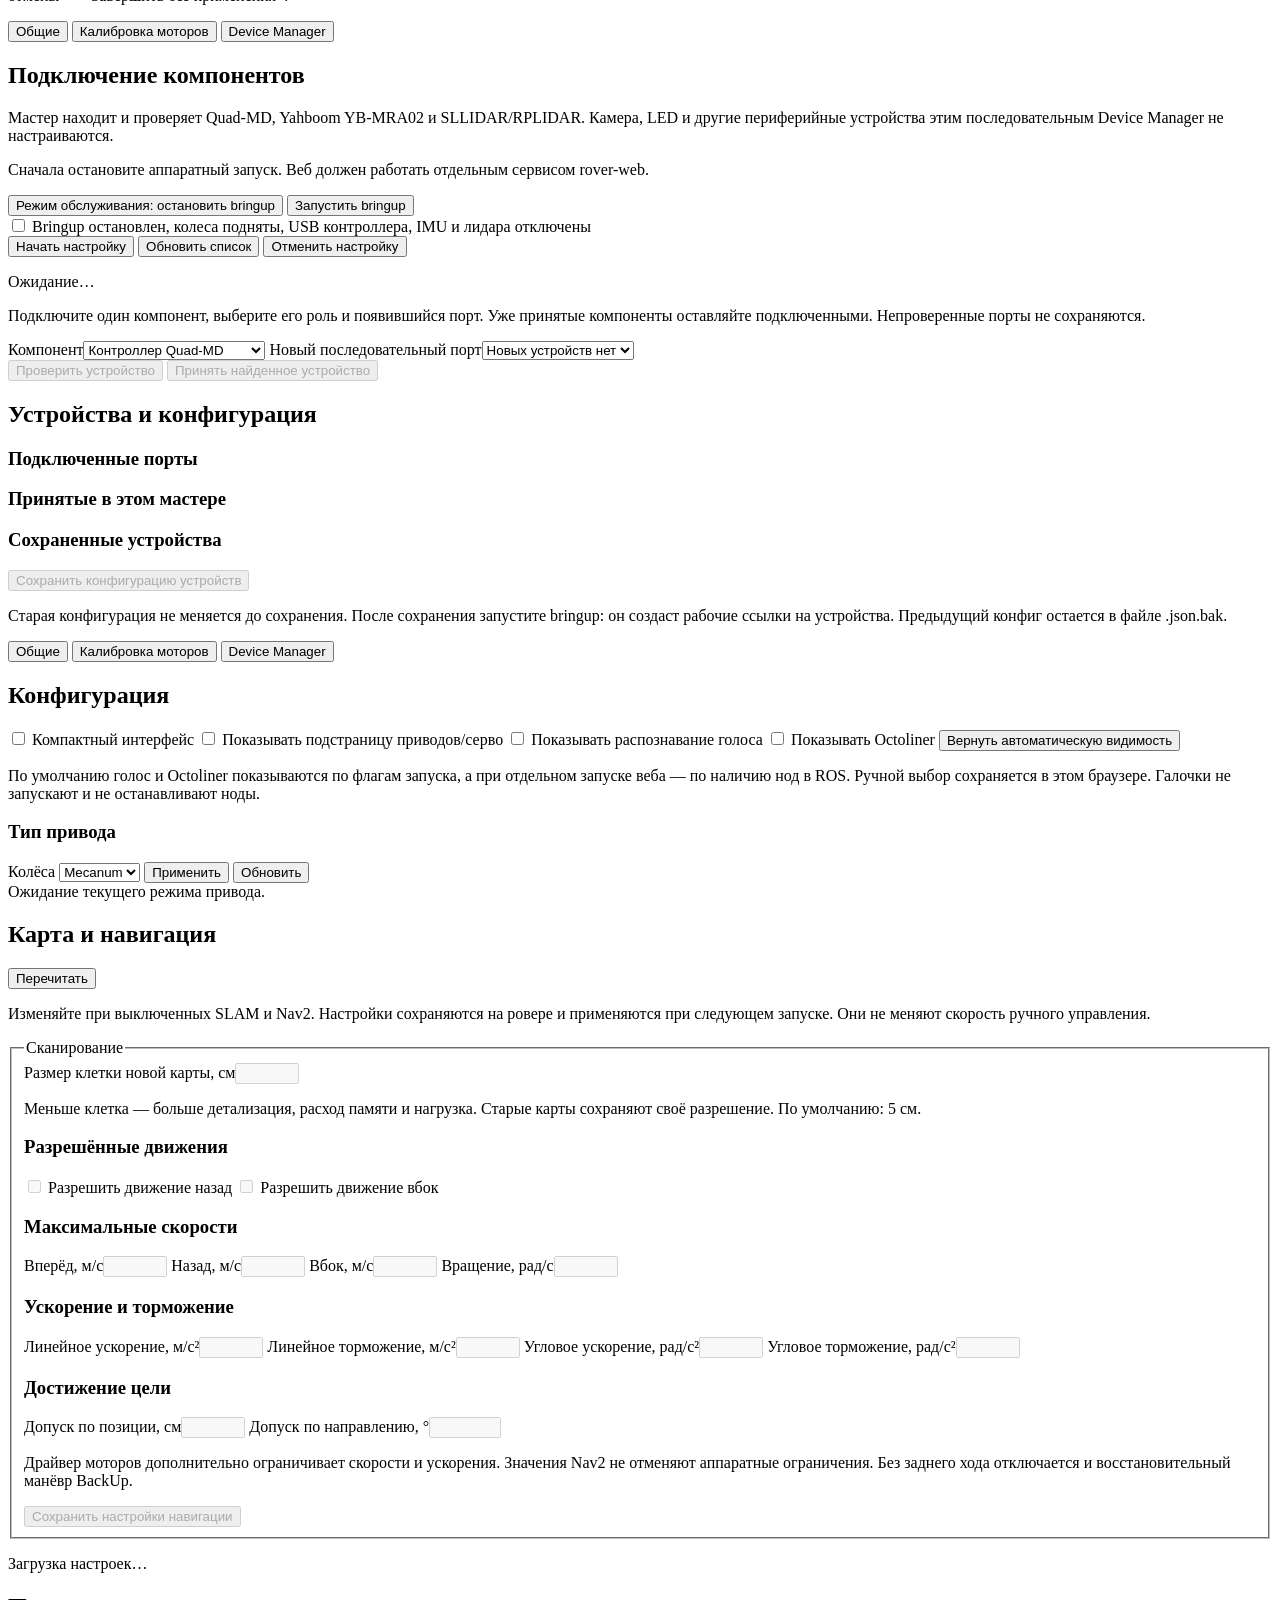
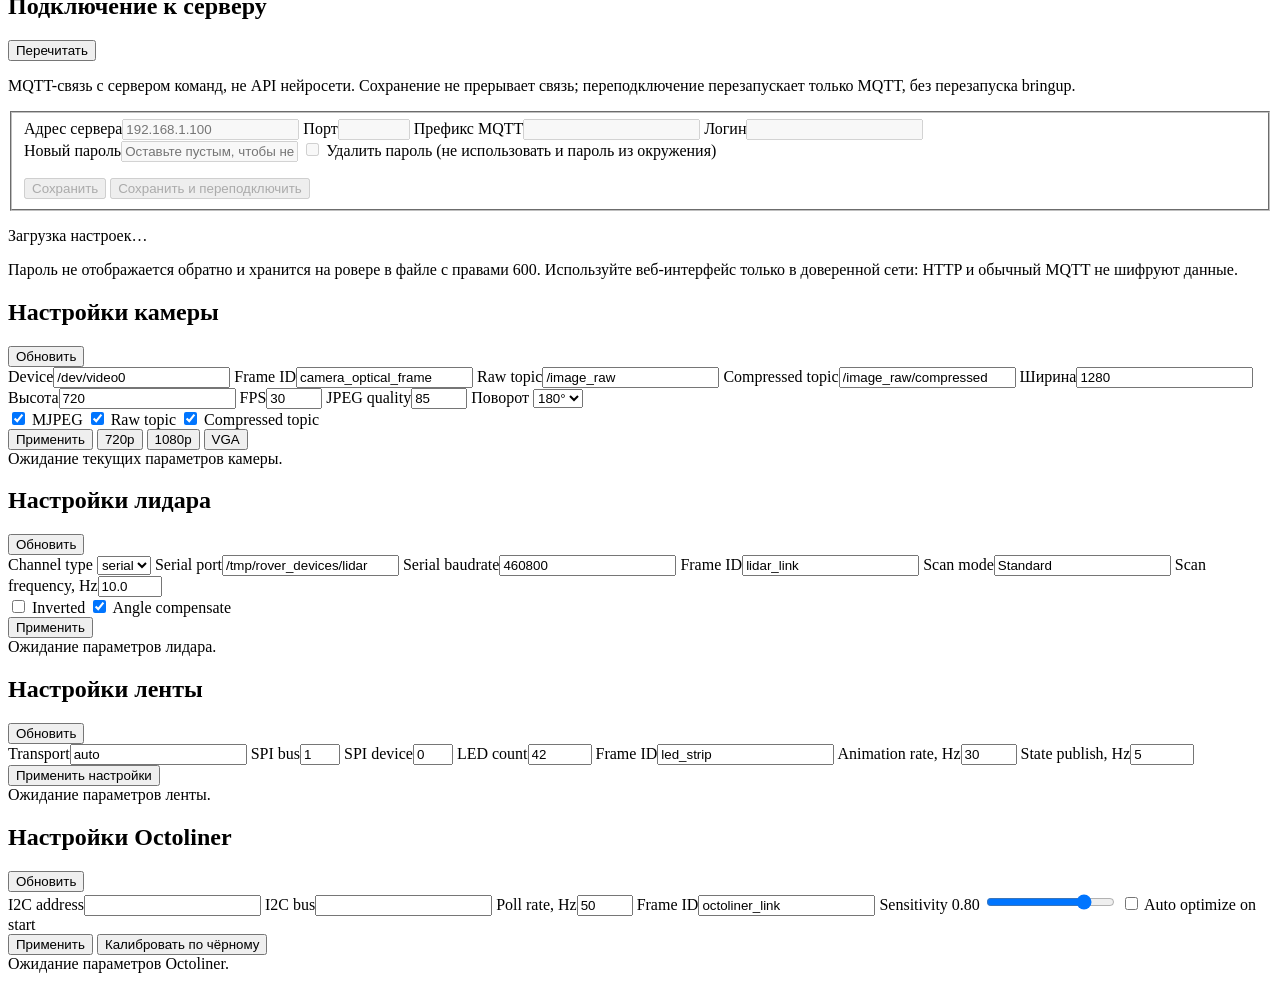
==== commit bc4c4c56: "Add marker-only vision mode, QR topic, and named zones" ====
--- a/src/ui/rover_web/web/index.html
+++ b/src/ui/rover_web/web/index.html
@@ -246,7 +246,7 @@
 
             <article class="panel camera-settings-panel">
               <div class="panel-heading-row camera-vision-toggle-row">
-                <h2>Обработка нейросетью</h2>
+                <h2>Обработка изображения</h2>
                 <button id="camera-vision-toggle" type="button">Включить обработку</button>
               </div>
               <div class="status-note" id="camera-vision-status">Проверяю состояние ноды обработки.</div>
@@ -259,6 +259,7 @@
                   <label>Processed raw topic<input id="camera-vision-output-topic" value="/image_processed"></label>
                   <label>Processed compressed topic<input id="camera-vision-output-compressed-topic" value="/image_processed/compressed"></label>
                   <label>Detections topic<input id="camera-vision-detections-topic" value="/detections"></label>
+                  <label>QR data topic<input id="camera-vision-qr-detections-topic" value="/qr_detections"></label>
                   <label>FPS лимит<input id="camera-vision-fps" type="number" min="0.5" max="60" step="0.5" value="10.0"></label>
                   <label>Confidence<input id="camera-vision-confidence" type="number" min="0.01" max="1" step="0.01" value="0.30"></label>
                   <label>NMS<input id="camera-vision-nms" type="number" min="0.01" max="1" step="0.01" value="0.45"></label>
@@ -267,13 +268,14 @@
                   <label class="check-label"><input id="camera-vision-publish-raw" type="checkbox" checked> Публиковать raw</label>
                   <label class="check-label"><input id="camera-vision-publish-compressed" type="checkbox" checked> Публиковать compressed</label>
                   <label class="check-label"><input id="camera-vision-publish-detections" type="checkbox" checked> Публиковать detections</label>
+                  <label class="check-label"><input id="camera-vision-detect-objects" type="checkbox" checked> Распознавать объекты моделью</label>
                   <label class="check-label"><input id="camera-vision-annotate-labels" type="checkbox" checked> Подписи классов</label>
                   <label class="check-label"><input id="camera-vision-annotate-confidence" type="checkbox" checked> Confidence</label>
                   <label class="check-label"><input id="camera-vision-detect-aruco" type="checkbox"> Распознавать ArUco (OpenCV)</label>
                   <label class="check-label"><input id="camera-vision-detect-qr" type="checkbox"> Распознавать QR (OpenCV)</label>
                 </div>
                 <label>Словарь ArUco<select id="camera-vision-aruco-dictionary"><option value="DICT_4X4_50">DICT_4X4_50</option></select></label>
-                <p class="status-note">Словарь должен совпадать с напечатанными маркерами. ID ArUco и содержимое QR появятся в детекциях, рамки — в обработанном потоке. Чтобы изменить параметры, выключите обработку.</p>
+                <p class="status-note">Модель объектов, ArUco и QR работают независимо. Если выключить модель, нода не загружает её веса и может распознавать только QR/ArUco. QR-строки публикуются в отдельный топик и показываются ниже. Чтобы изменить параметры, выключите обработку.</p>
                 <div class="button-row">
                   <button class="secondary" id="camera-vision-refresh">Обновить</button>
                   <button id="camera-vision-apply">Применить</button>
@@ -283,6 +285,10 @@
               <div class="vision-detections" id="camera-vision-detections">
                 <div class="vision-detections-heading"><strong>Детекции</strong><span id="camera-vision-detections-meta">Нет сообщений</span></div>
                 <div id="camera-vision-detections-list" class="vision-detections-list">Нода ещё не опубликовала результат.</div>
+              </div>
+              <div class="vision-detections" id="camera-vision-qr-detections">
+                <div class="vision-detections-heading"><strong>Прочитанные QR-коды</strong><span id="camera-vision-qr-detections-meta">Нет сообщений</span></div>
+                <div id="camera-vision-qr-detections-list" class="vision-detections-list">Распознанные QR-строки появятся здесь.</div>
               </div>
               <pre class="message-box hidden" id="camera-vision-details">—</pre>
             </article>
@@ -459,6 +465,23 @@
                 <button id="place-refresh" class="secondary">Обновить точки</button>
               </div>
               <p id="places-status" class="status-note" role="status">Выберите сохранённую карту.</p>
+            </article>
+            <article class="panel named-places-card">
+              <h2>Именованные зоны</h2>
+              <p class="status-note">Зона задаётся четырьмя углами. Непроезжаемые зоны Nav2 обходит после следующего запуска навигации.</p>
+              <div class="form-grid">
+                <label>Сохранённая зона<select id="zone-select"><option value="">Новая зона</option></select></label>
+                <label>Название<input id="zone-name" maxlength="80" placeholder="Например, завал"></label>
+                <label>Алиасы через запятую<input id="zone-aliases" maxlength="240" placeholder="обломки, руины"></label>
+              </div>
+              <label class="check-label"><input id="zone-can-drive" type="checkbox"> Разрешить движение внутри зоны</label>
+              <div class="button-row">
+                <button id="zone-pick" class="secondary">Указать 4 угла на карте</button>
+                <button id="zone-save">Сохранить</button>
+                <button id="zone-delete" class="danger-secondary">Удалить</button>
+                <button id="zone-refresh" class="secondary">Обновить зоны</button>
+              </div>
+              <p id="zones-status" class="status-note" role="status">Выберите сохранённую карту.</p>
             </article>
             <article class="panel navigation-log-card">
               <h2>SLAM / Nav2</h2>
@@ -1180,6 +1203,7 @@
   <script src="/assets/lidar-view.js"></script>
   <script src="/assets/map-view.js"></script>
   <script src="/assets/named-places.js"></script>
+  <script src="/assets/named-zones.js"></script>
   <script src="/assets/app.js"></script>
   <script src="/assets/maintenance.js"></script>
   <script src="/assets/system-services.js"></script>
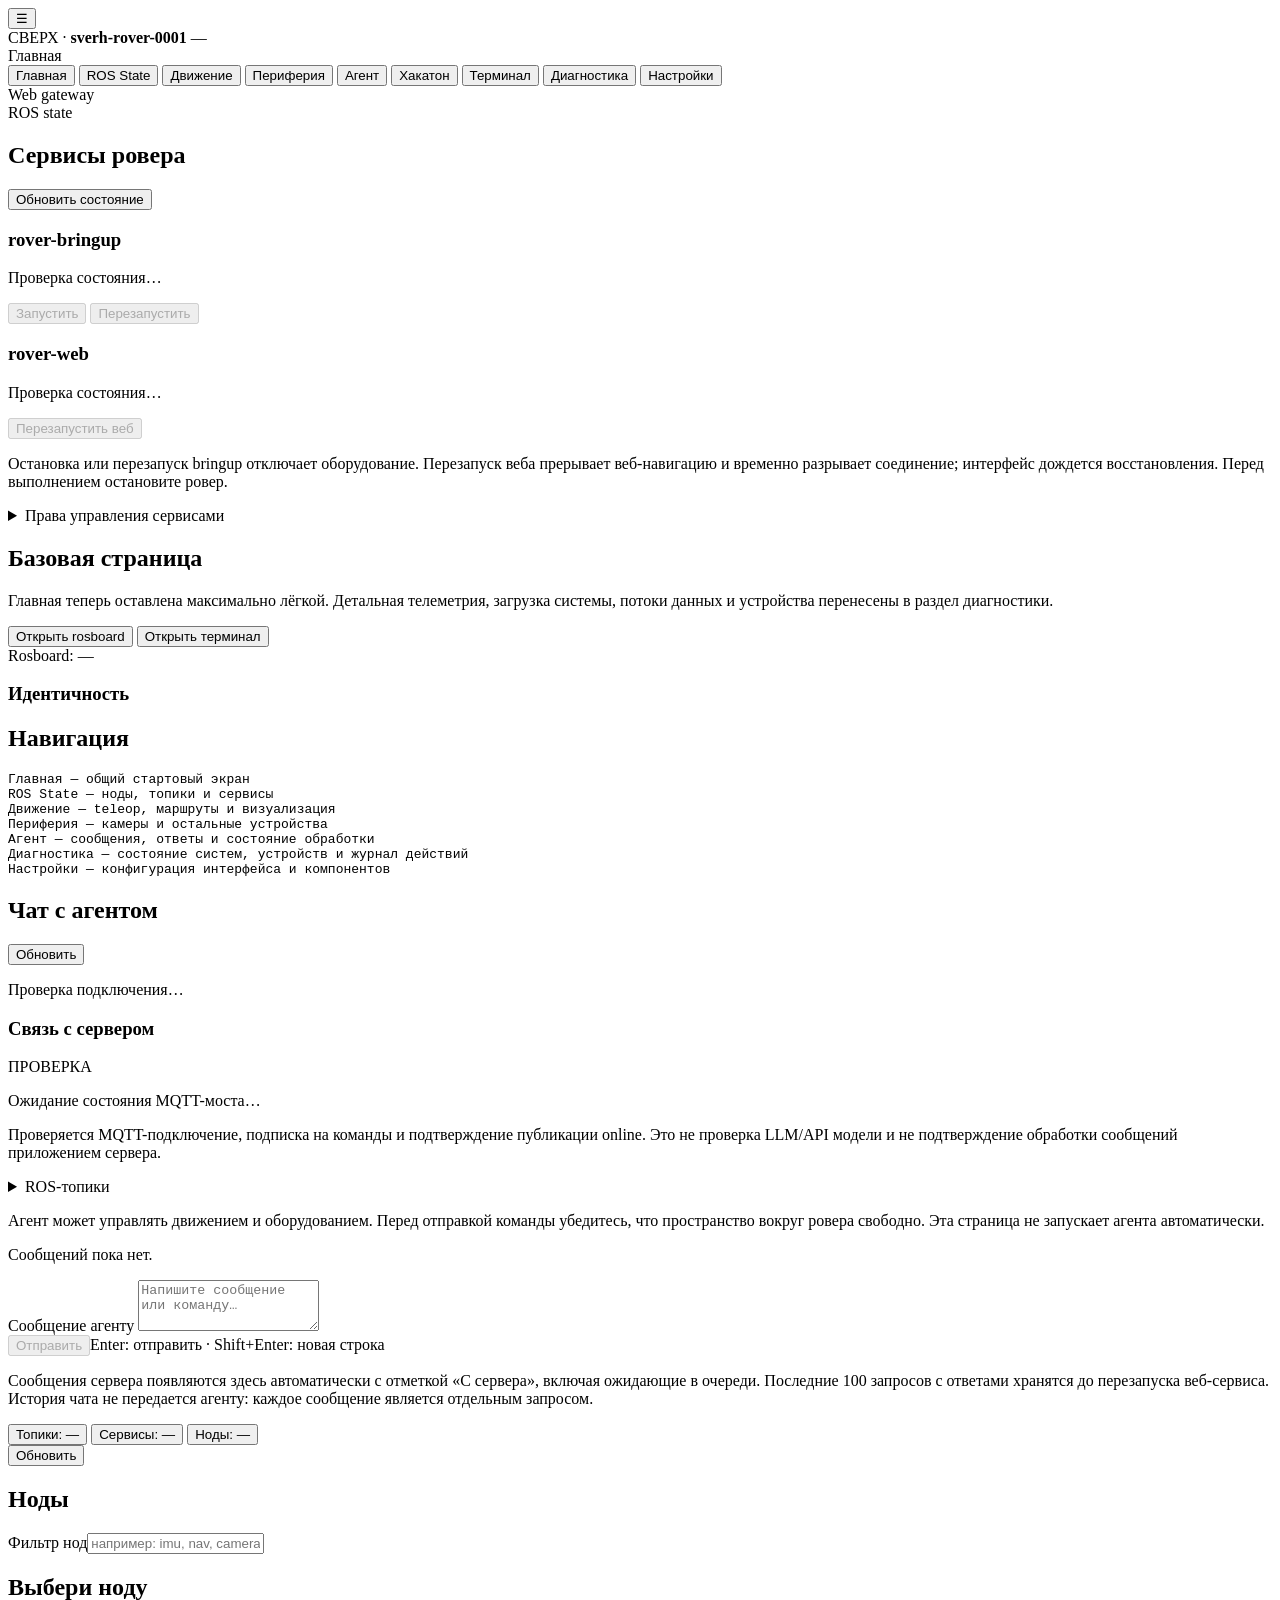
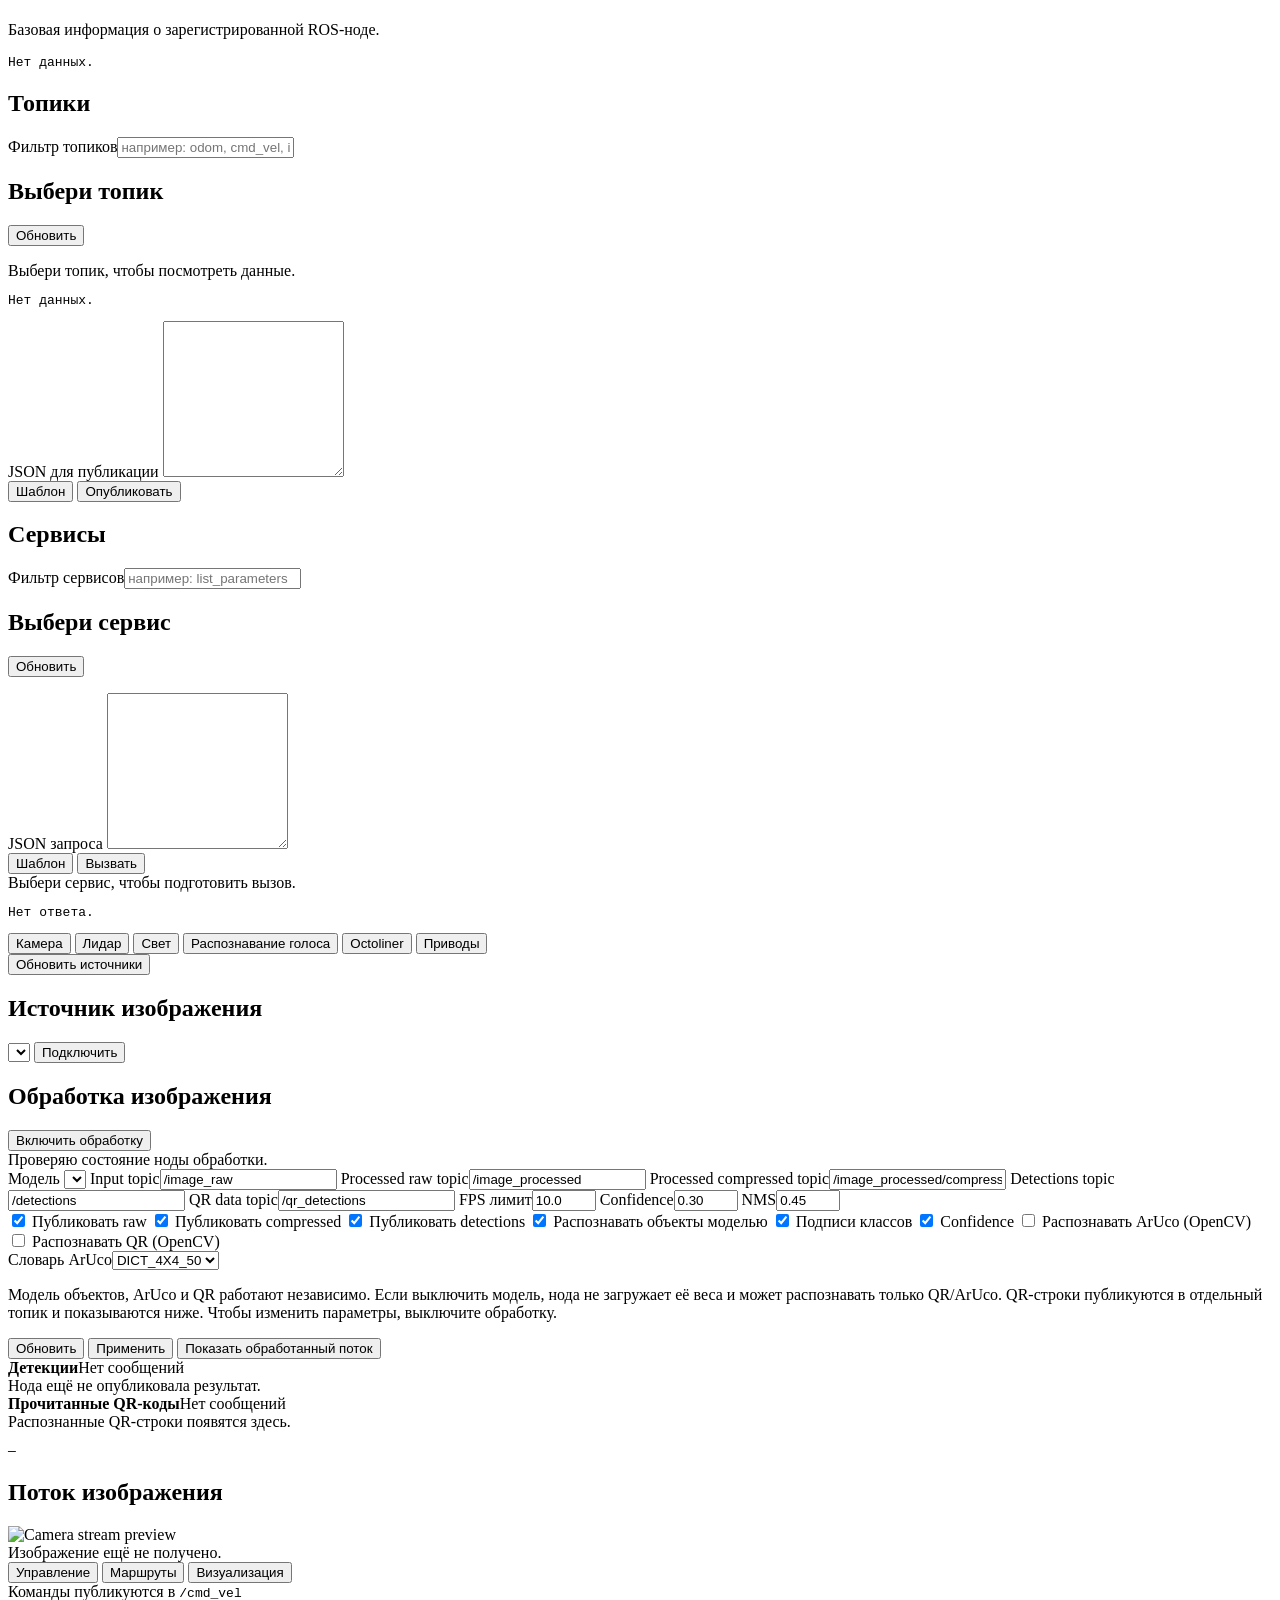
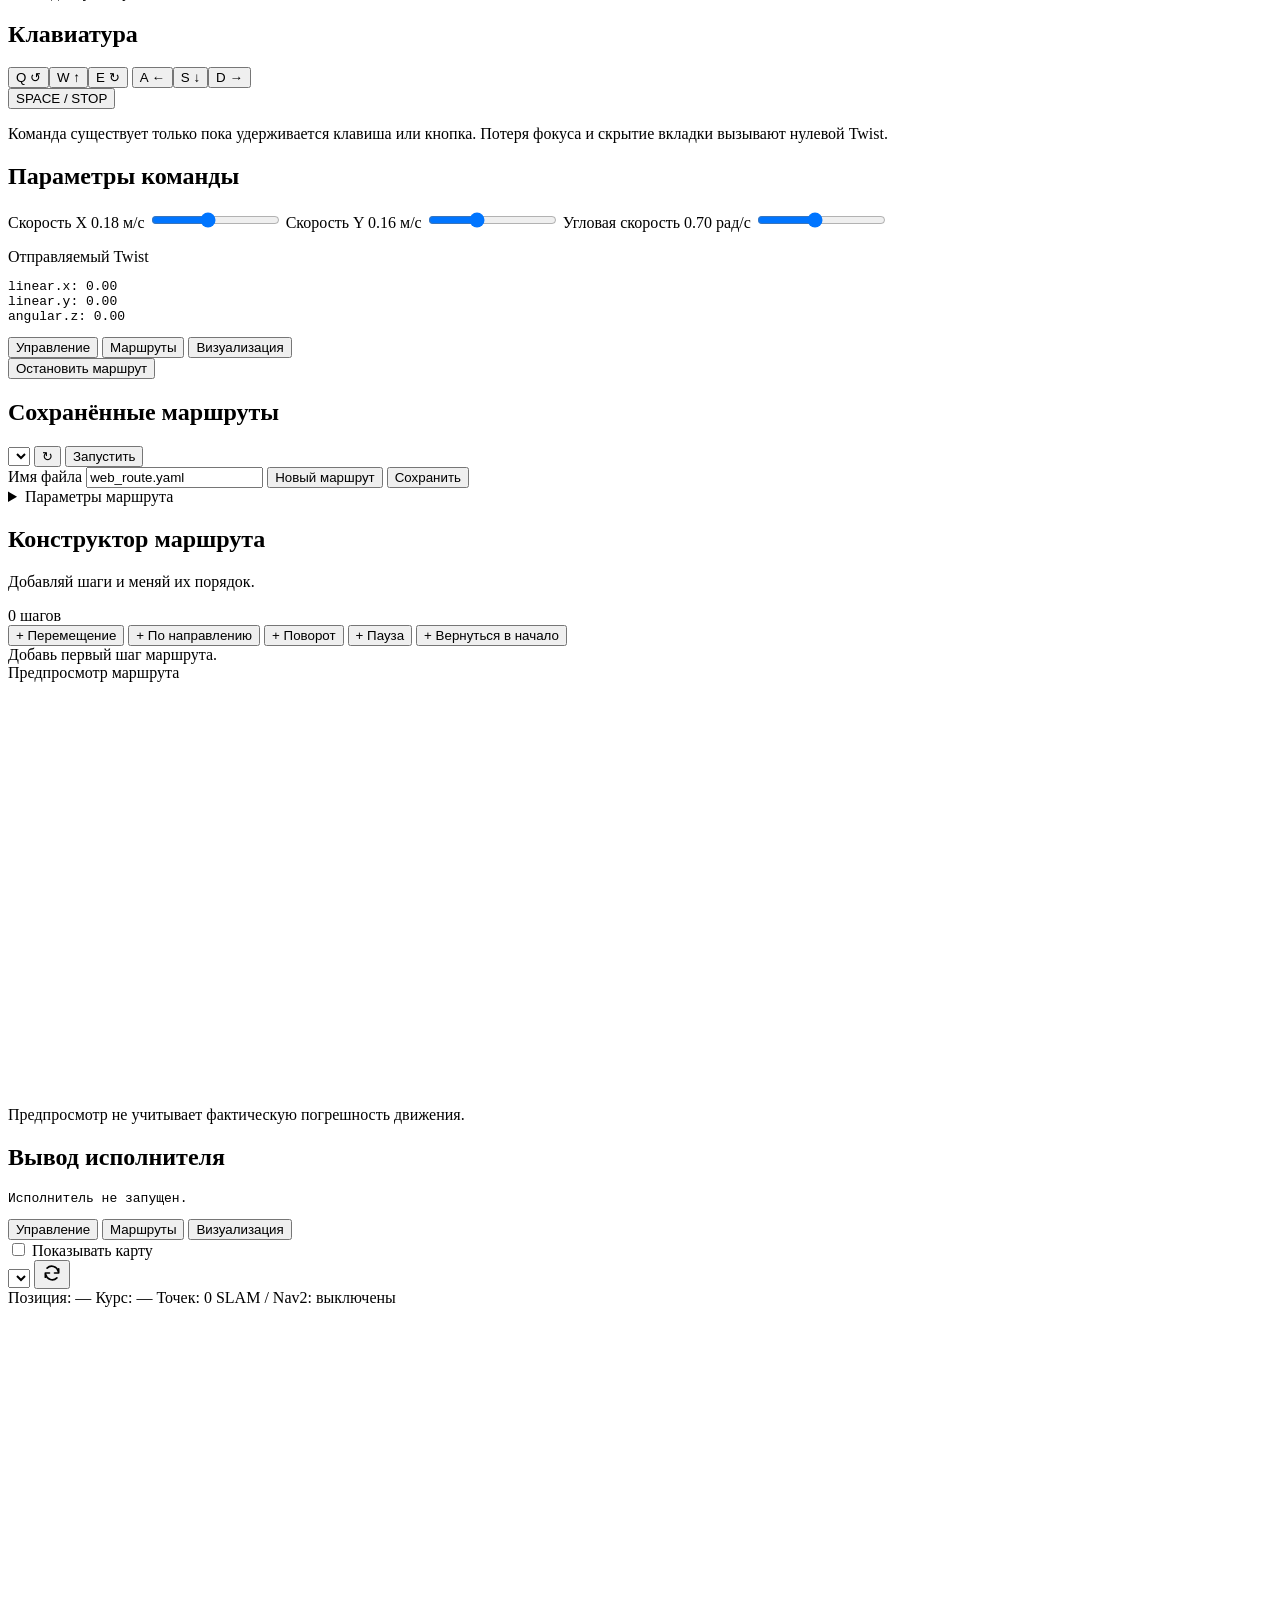
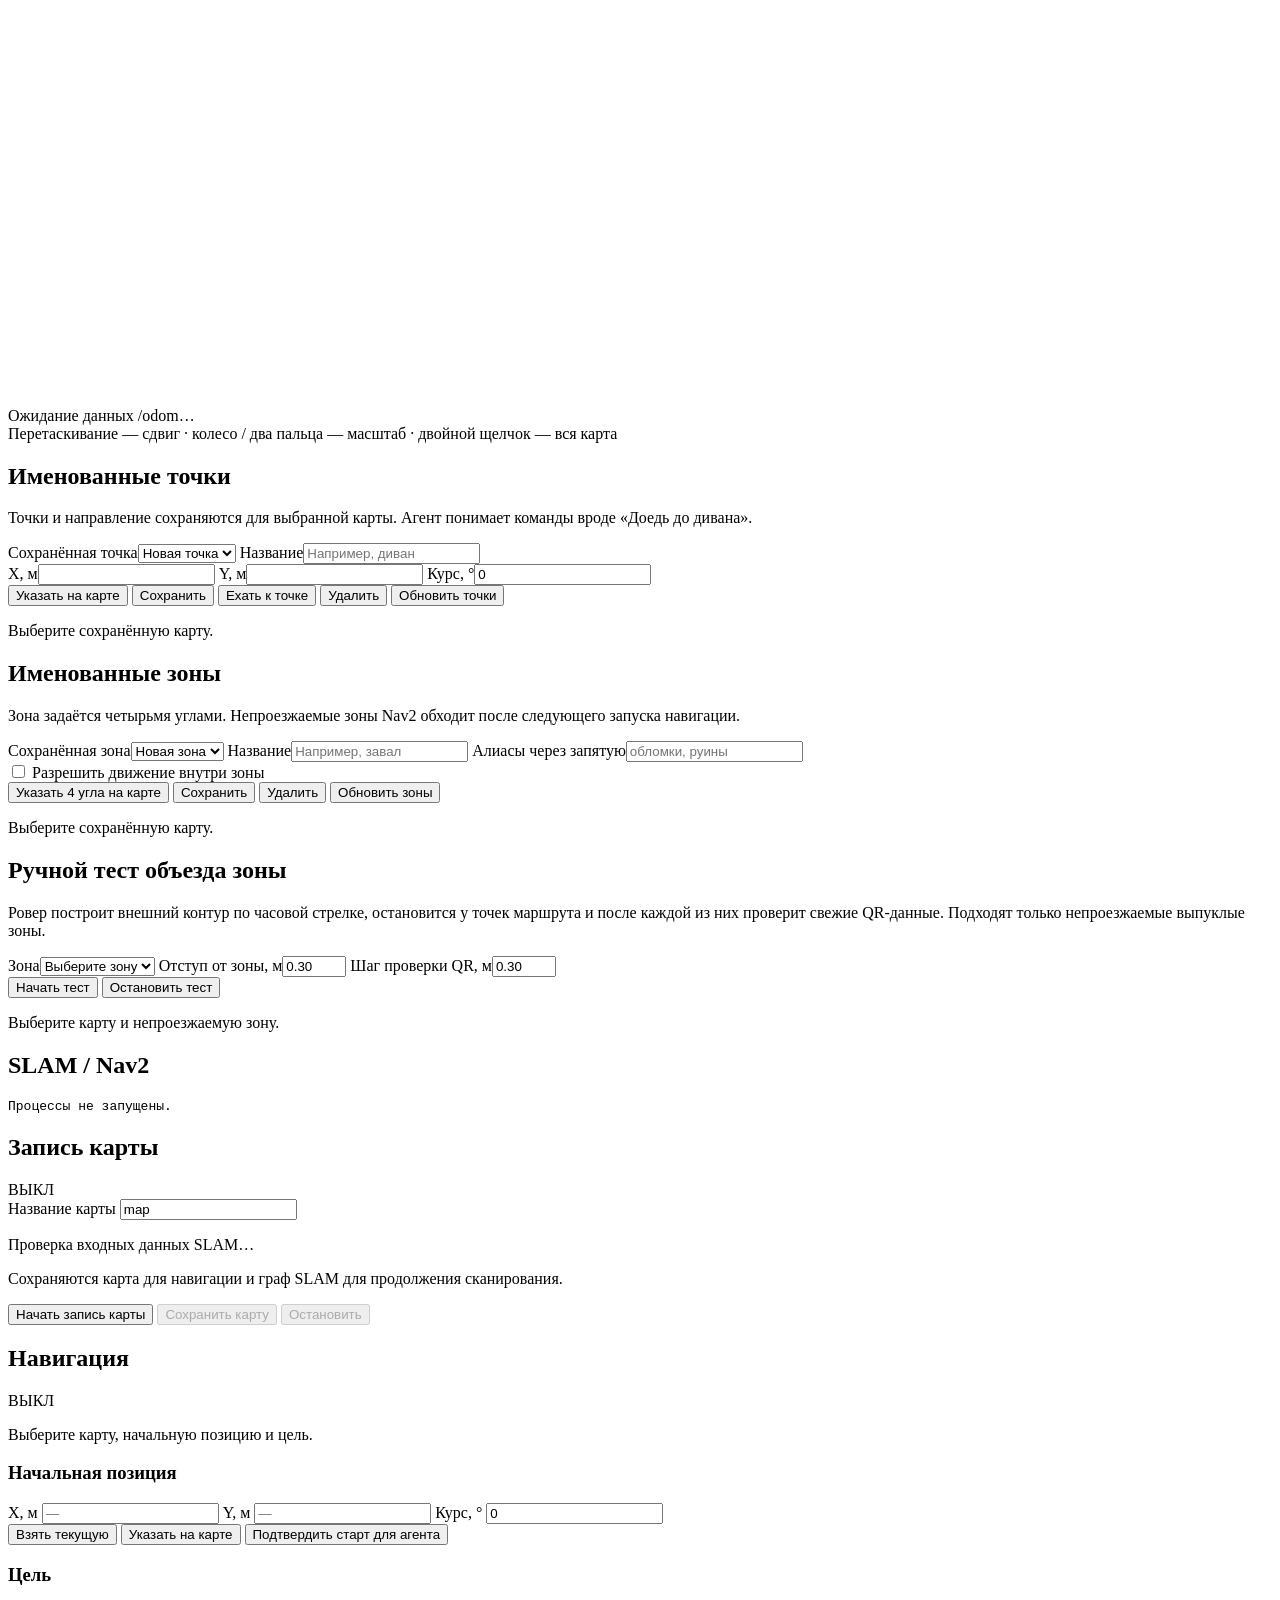
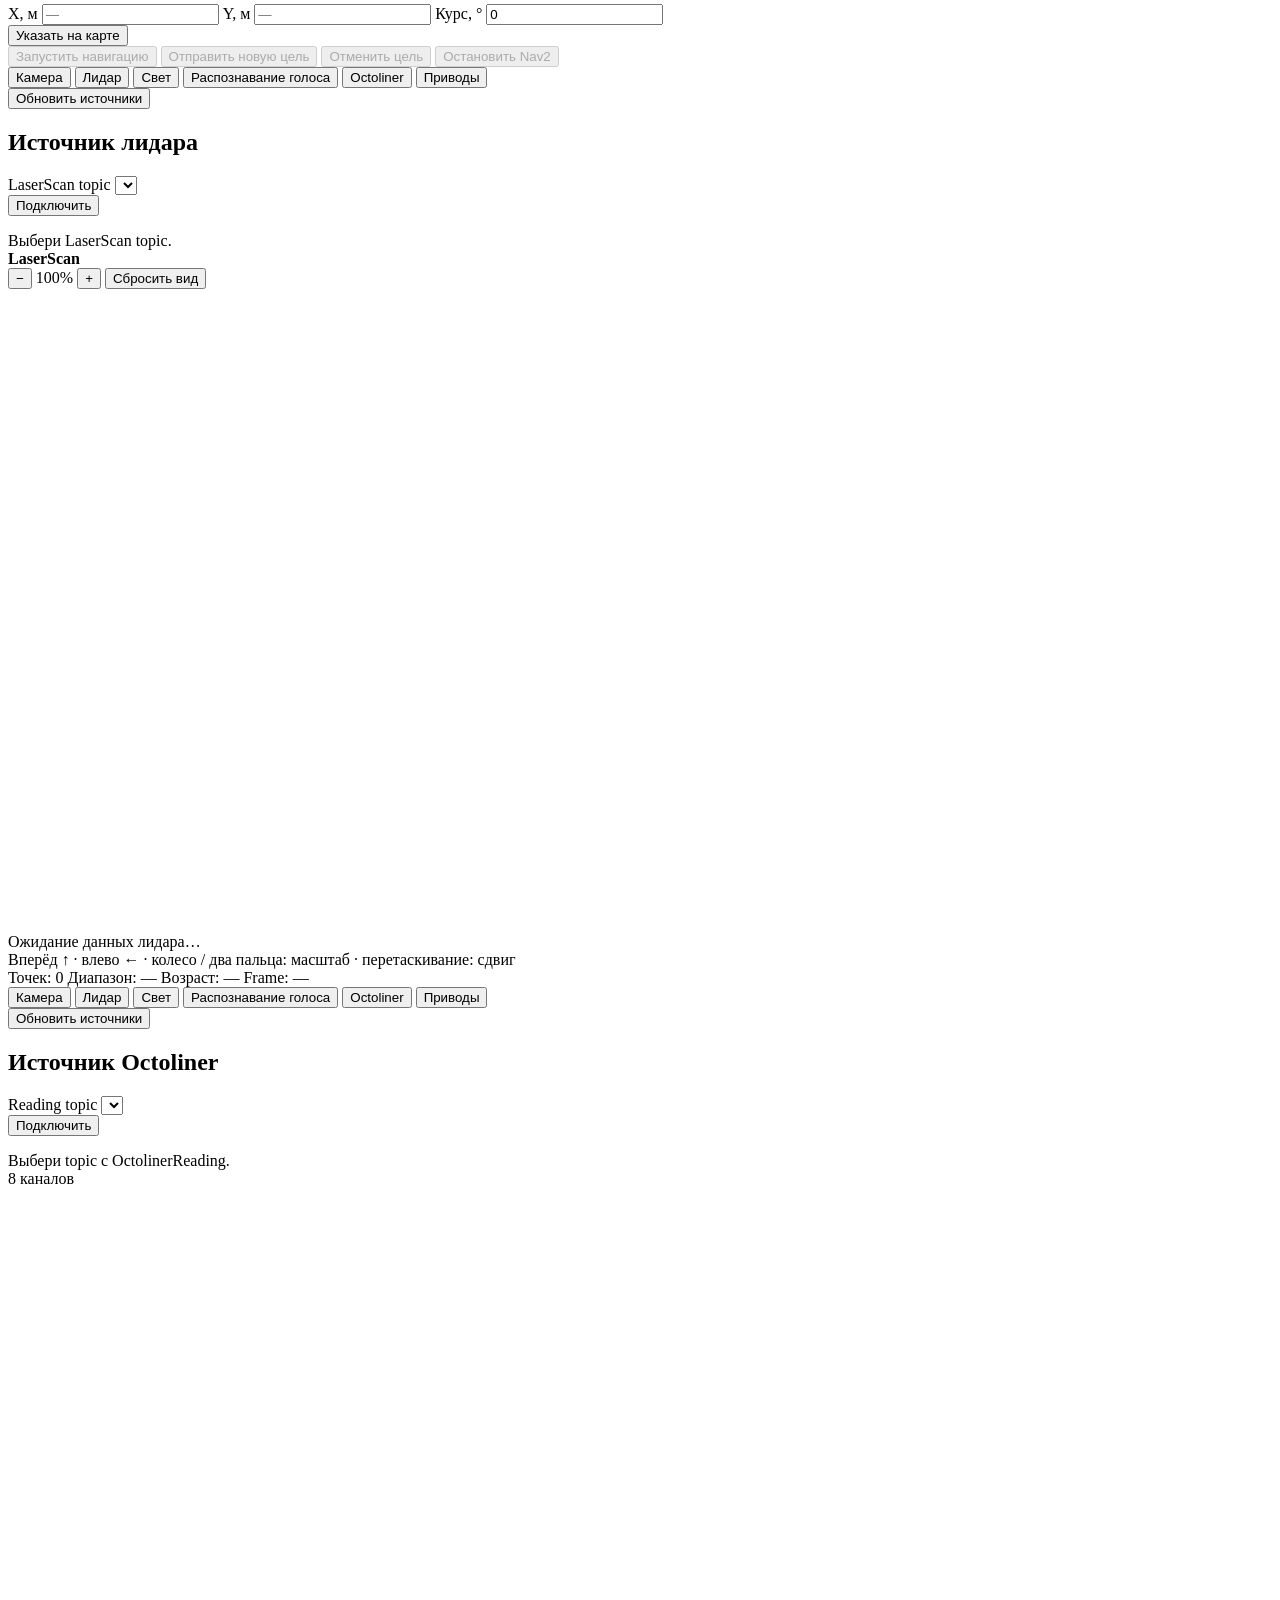
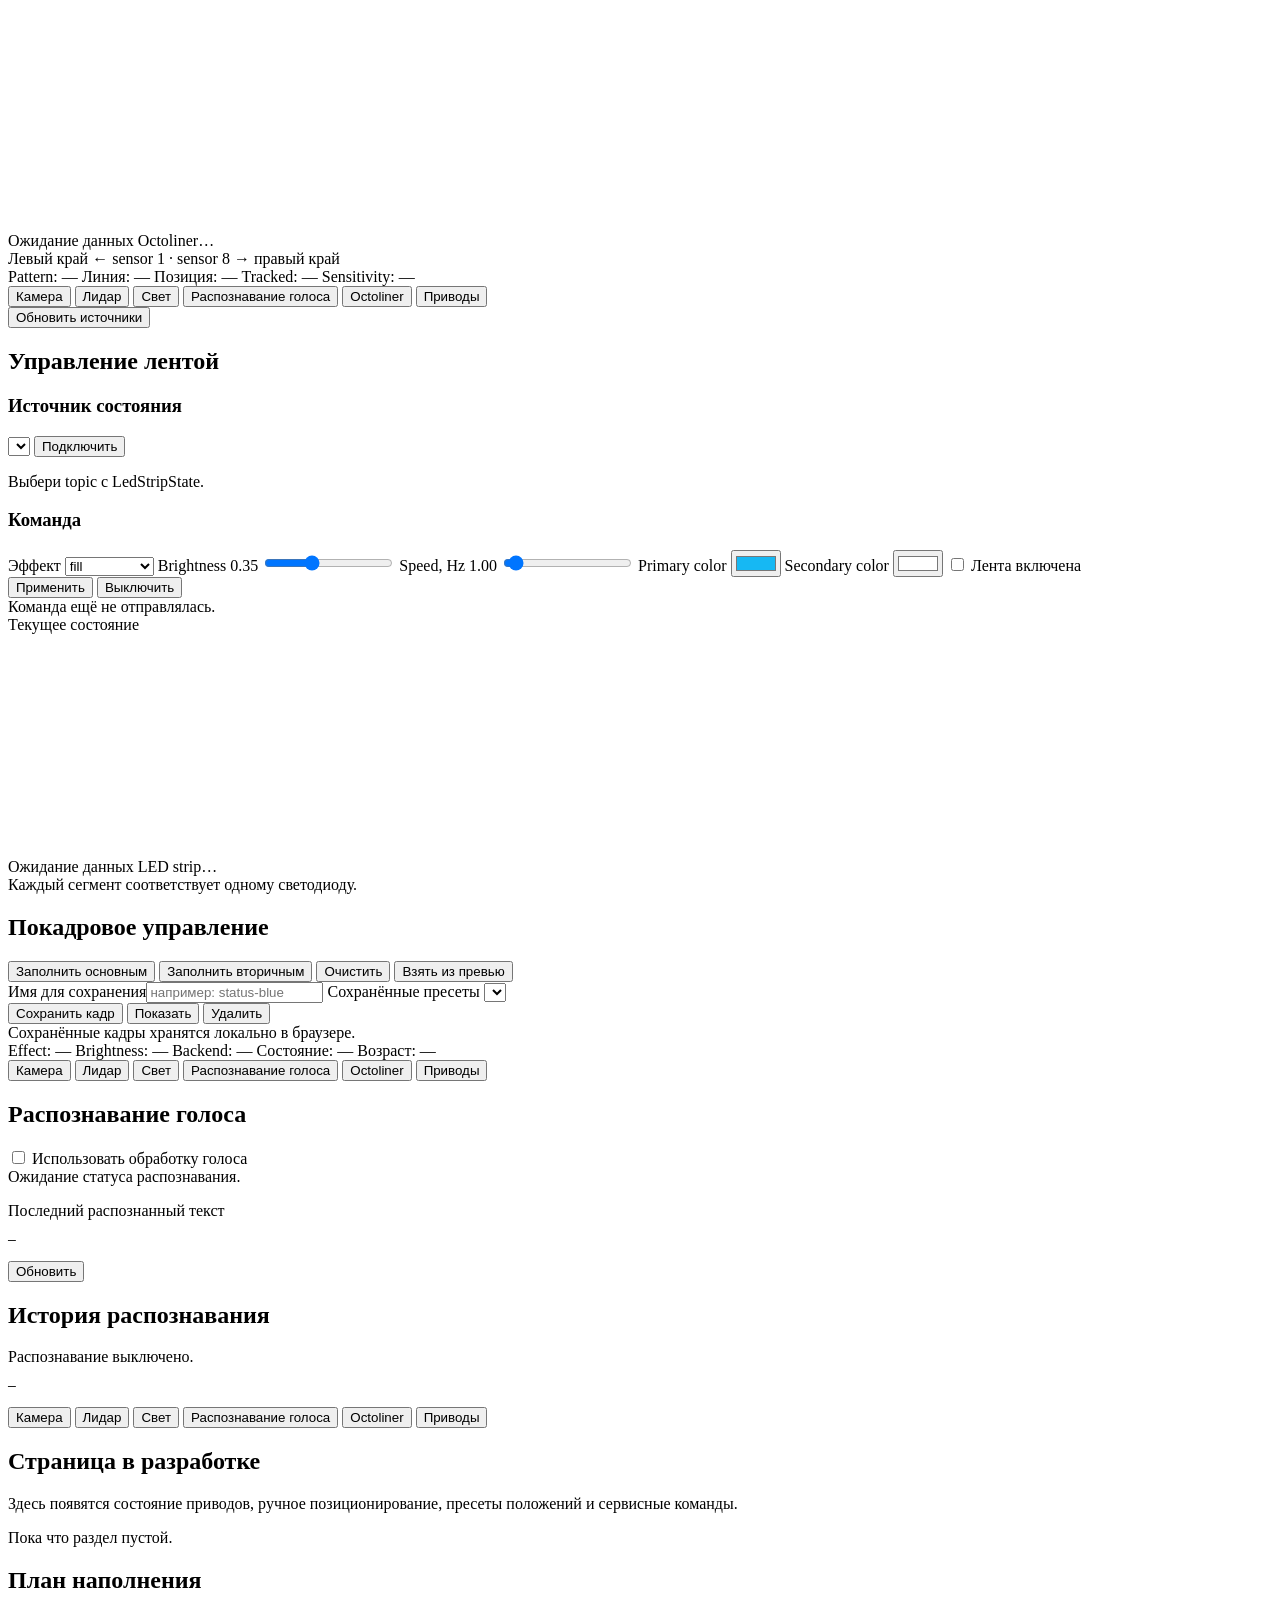
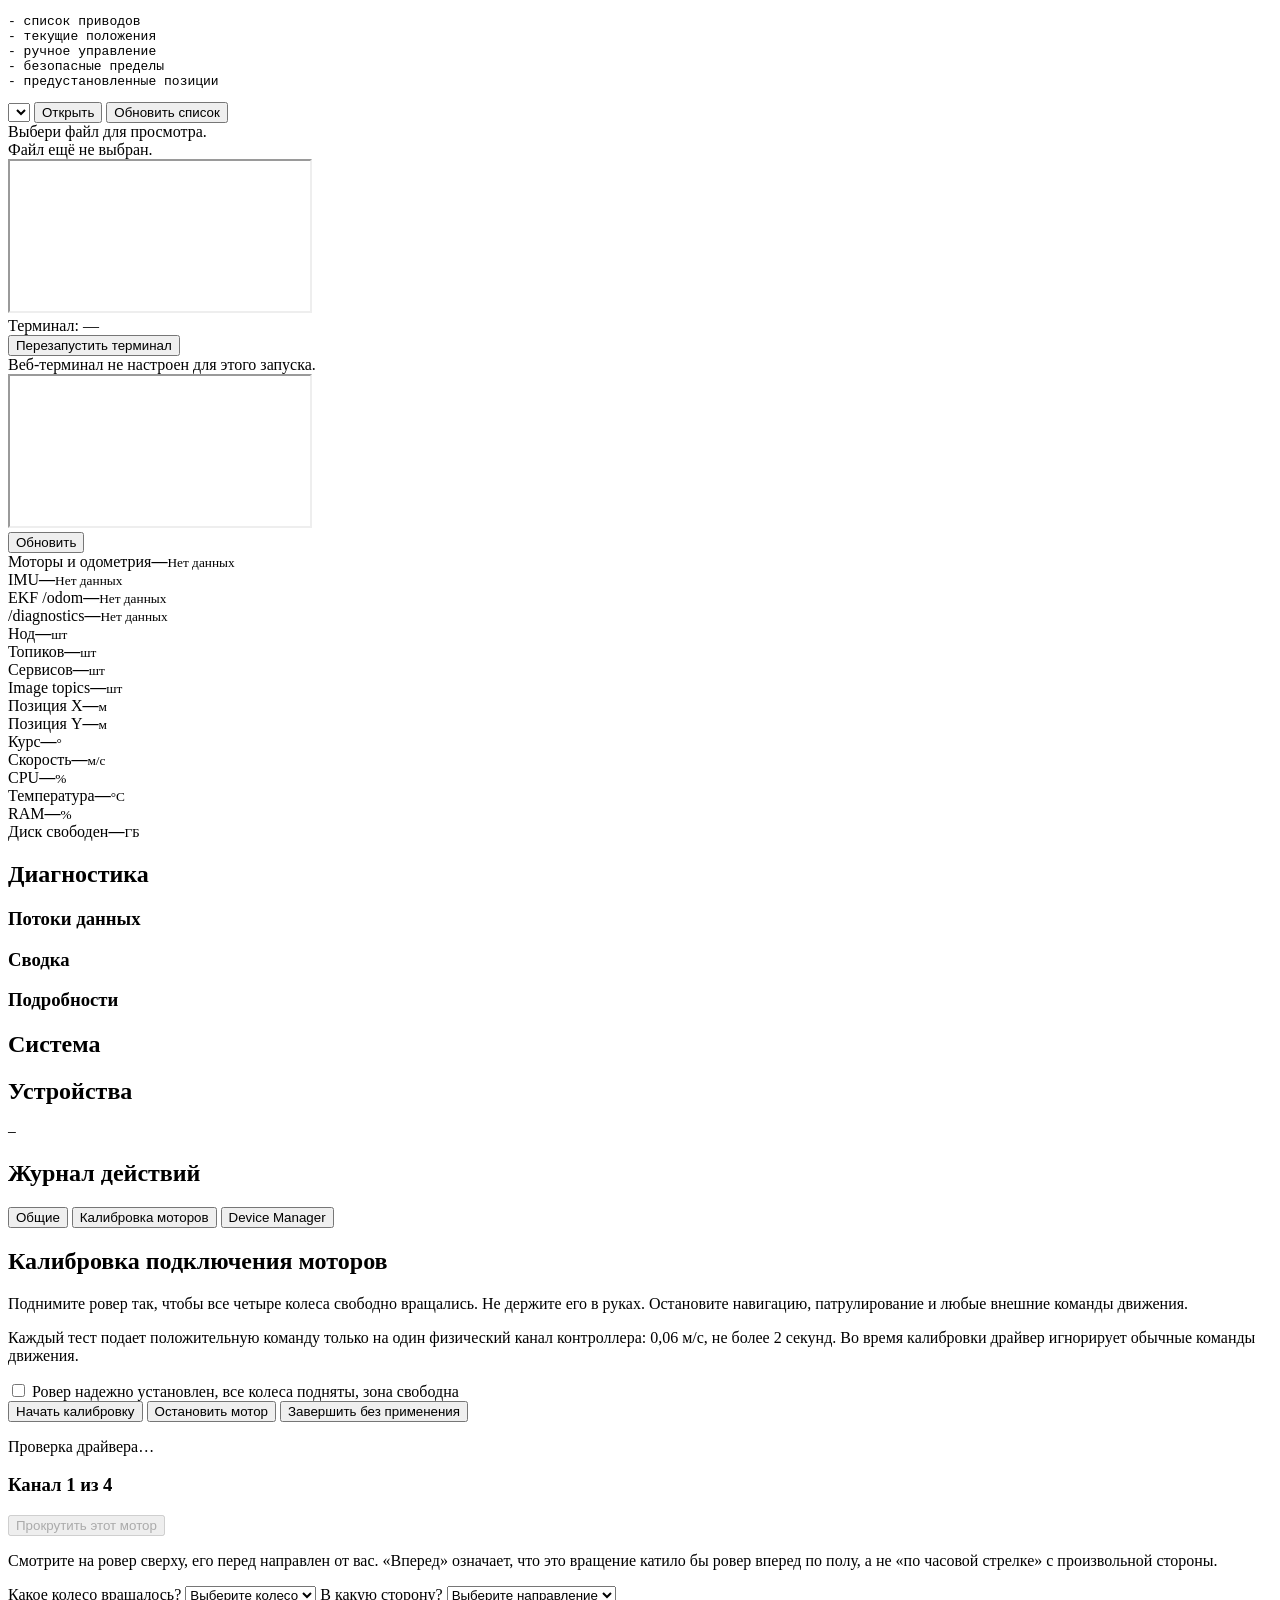
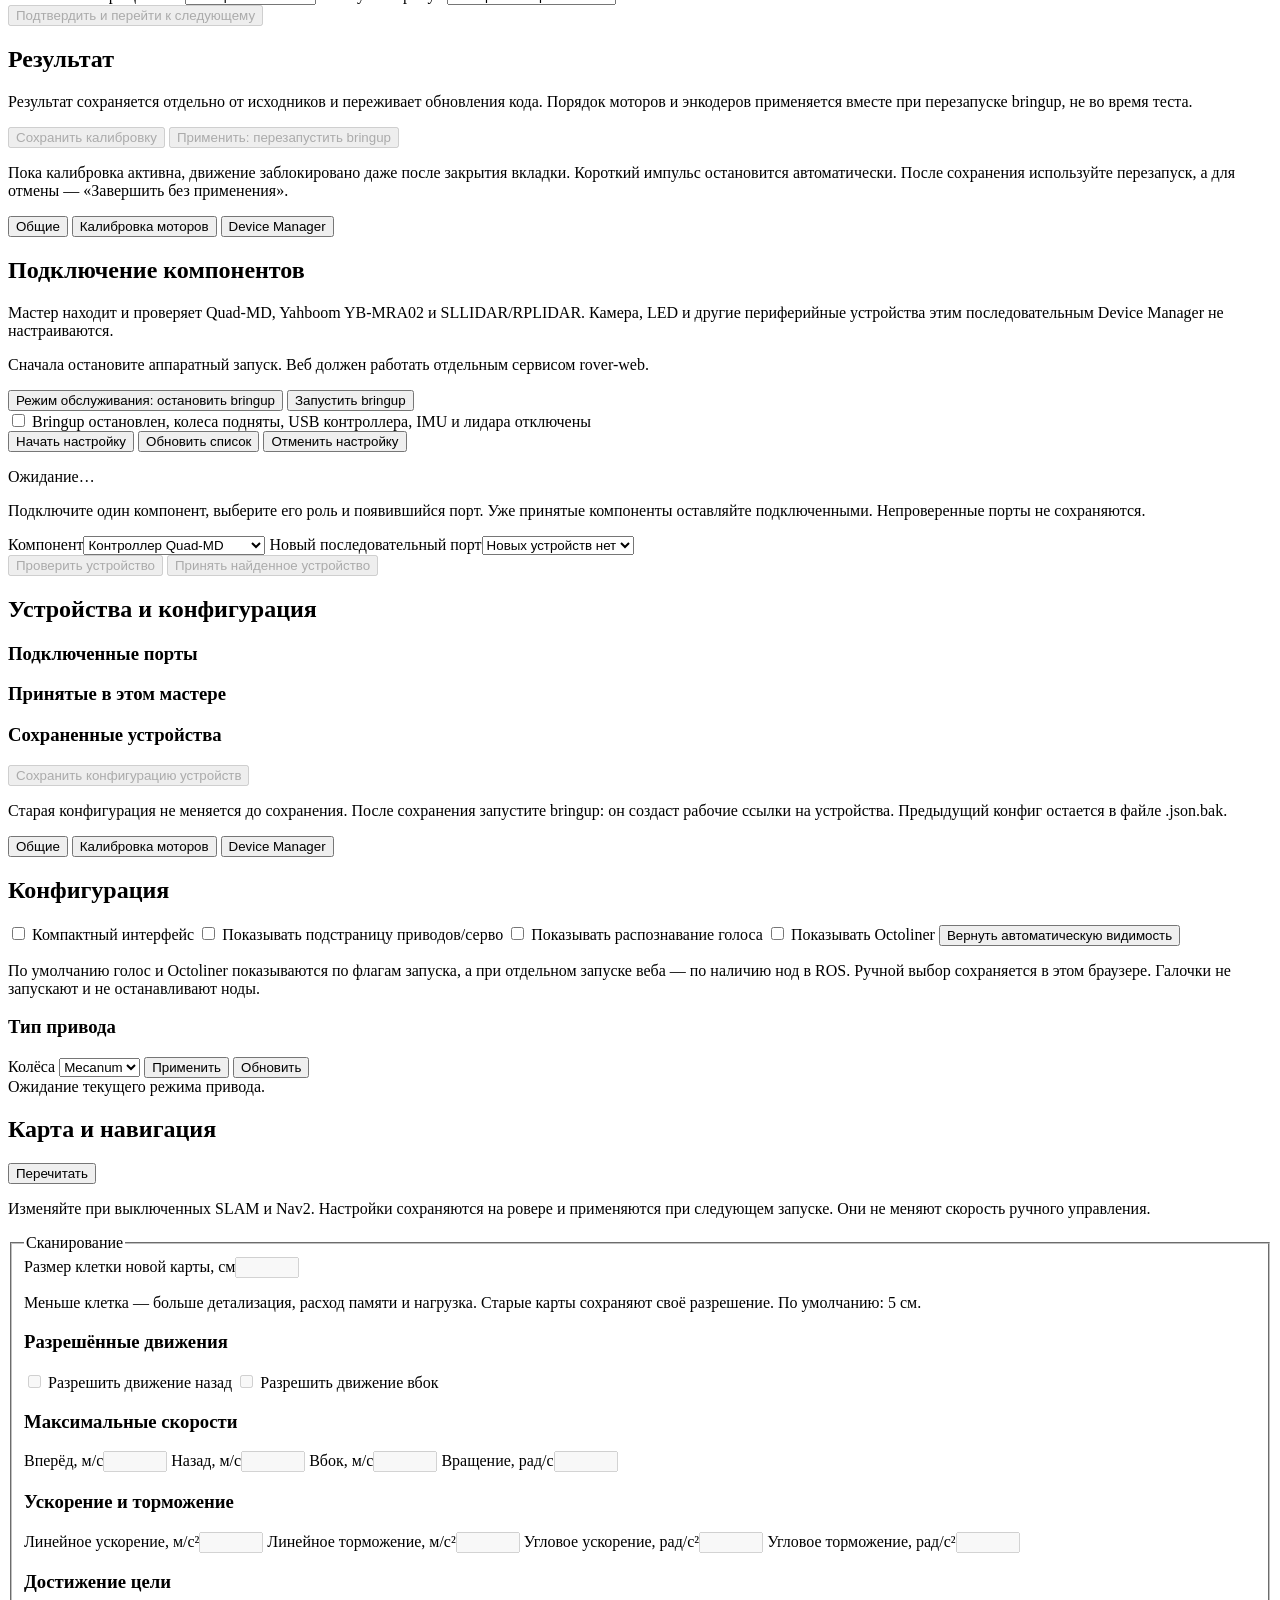
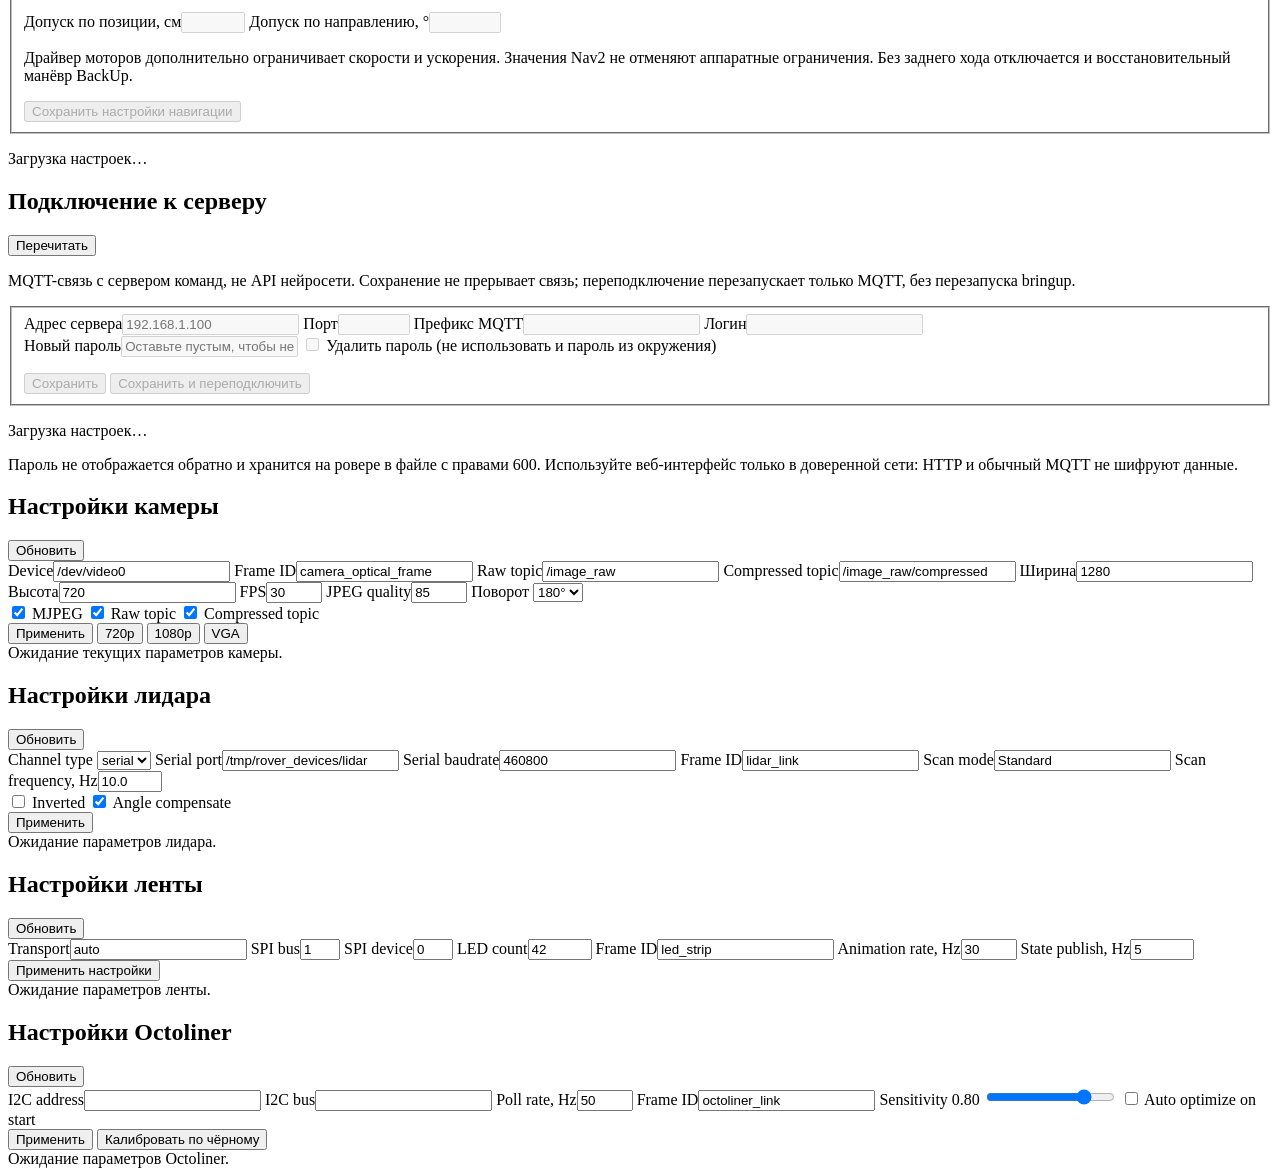
==== commit bde0f5e4: "feat: add zone inspection and robust QR decoding" ====
--- a/src/ui/rover_web/web/index.html
+++ b/src/ui/rover_web/web/index.html
@@ -482,6 +482,21 @@
                 <button id="zone-refresh" class="secondary">Обновить зоны</button>
               </div>
               <p id="zones-status" class="status-note" role="status">Выберите сохранённую карту.</p>
+            </article>
+            <article class="panel named-places-card">
+              <h2>Ручной тест объезда зоны</h2>
+              <p class="status-note">Ровер построит внешний контур по часовой стрелке, остановится у точек маршрута и после каждой из них проверит свежие QR-данные. Подходят только непроезжаемые выпуклые зоны.</p>
+              <div class="form-grid compact-grid">
+                <label>Зона<select id="zone-inspection-select"><option value="">Выберите зону</option></select></label>
+                <label>Отступ от зоны, м<input id="zone-inspection-clearance" type="number" min="0.10" max="1.50" step="0.05" value="0.30"></label>
+                <label>Шаг проверки QR, м<input id="zone-inspection-step" type="number" min="0.10" max="1.00" step="0.05" value="0.30"></label>
+              </div>
+              <div class="button-row">
+                <button id="zone-inspection-start">Начать тест</button>
+                <button id="zone-inspection-stop" class="danger-secondary">Остановить тест</button>
+              </div>
+              <p id="zone-inspection-status" class="status-note" role="status">Выберите карту и непроезжаемую зону.</p>
+              <p id="zone-inspection-qr" class="status-note"></p>
             </article>
             <article class="panel navigation-log-card">
               <h2>SLAM / Nav2</h2>
@@ -1204,6 +1219,7 @@
   <script src="/assets/map-view.js"></script>
   <script src="/assets/named-places.js"></script>
   <script src="/assets/named-zones.js"></script>
+  <script src="/assets/zone-inspection.js"></script>
   <script src="/assets/app.js"></script>
   <script src="/assets/maintenance.js"></script>
   <script src="/assets/system-services.js"></script>
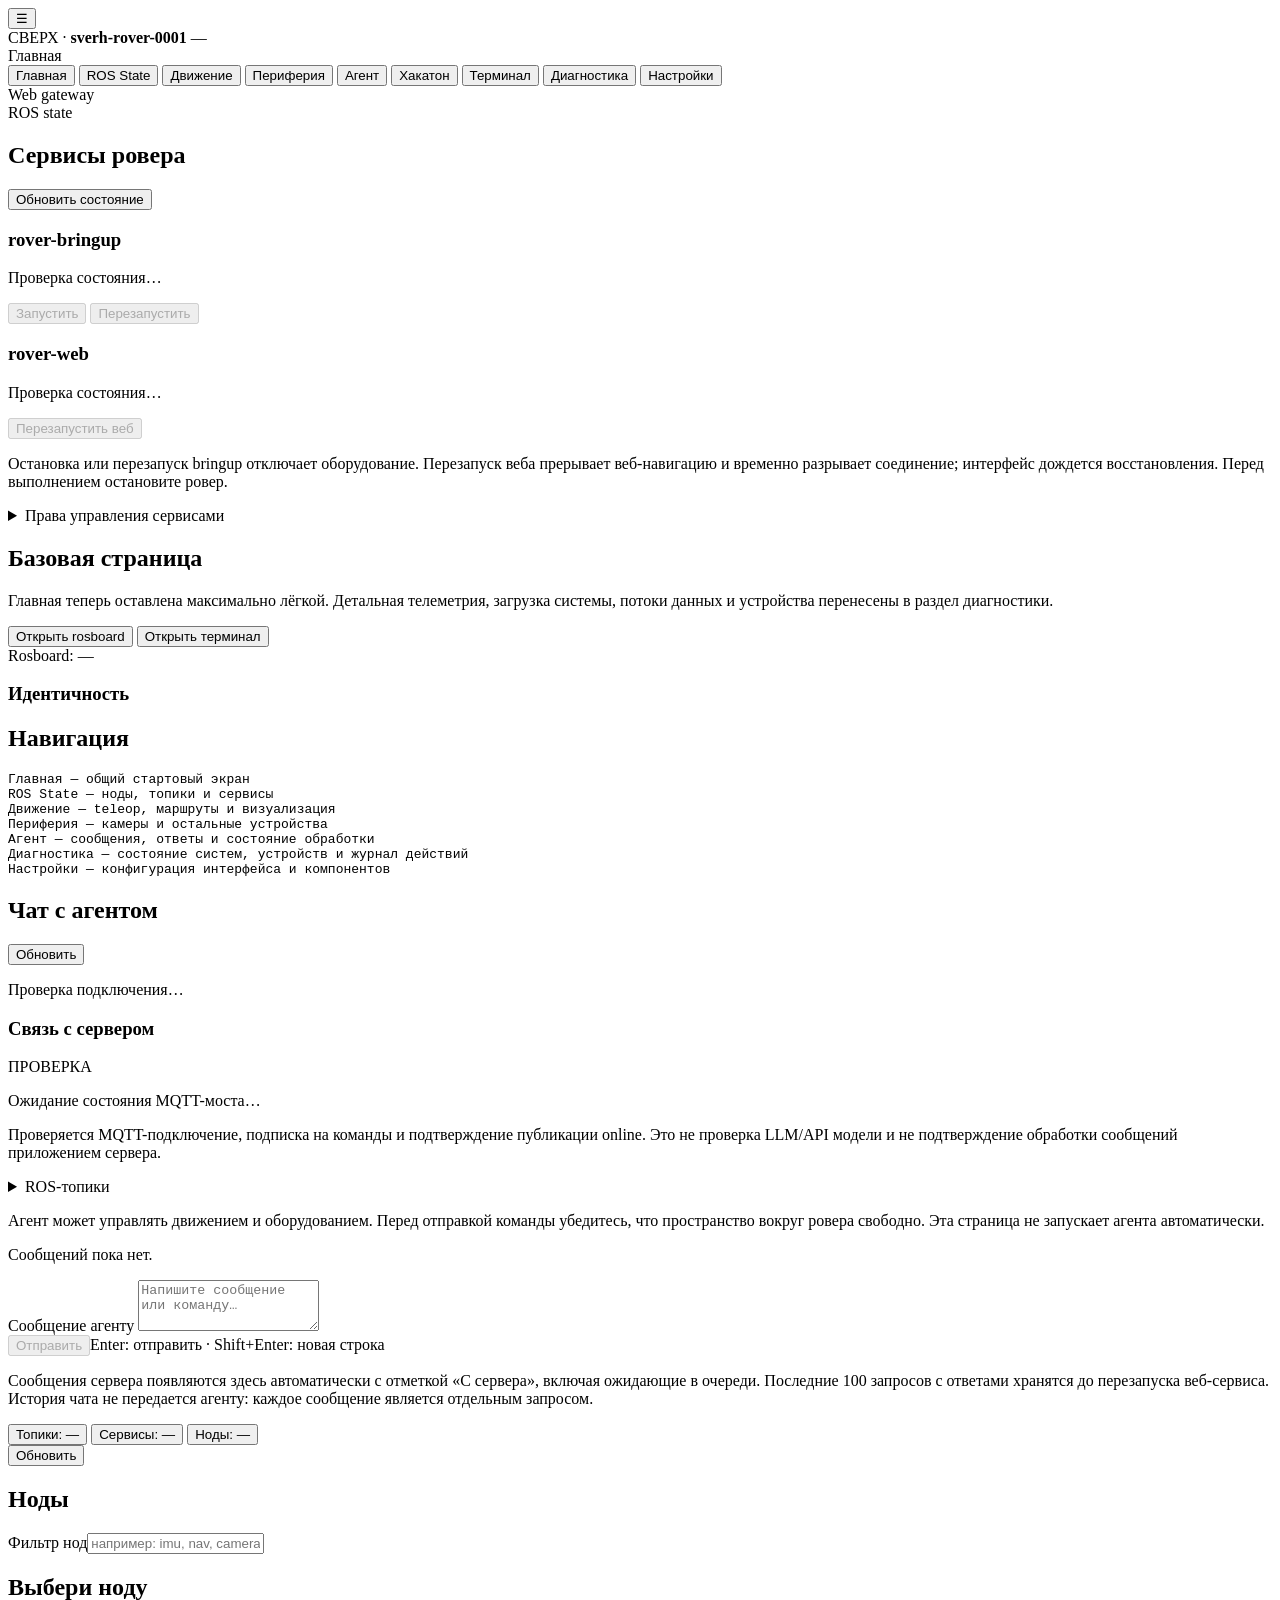
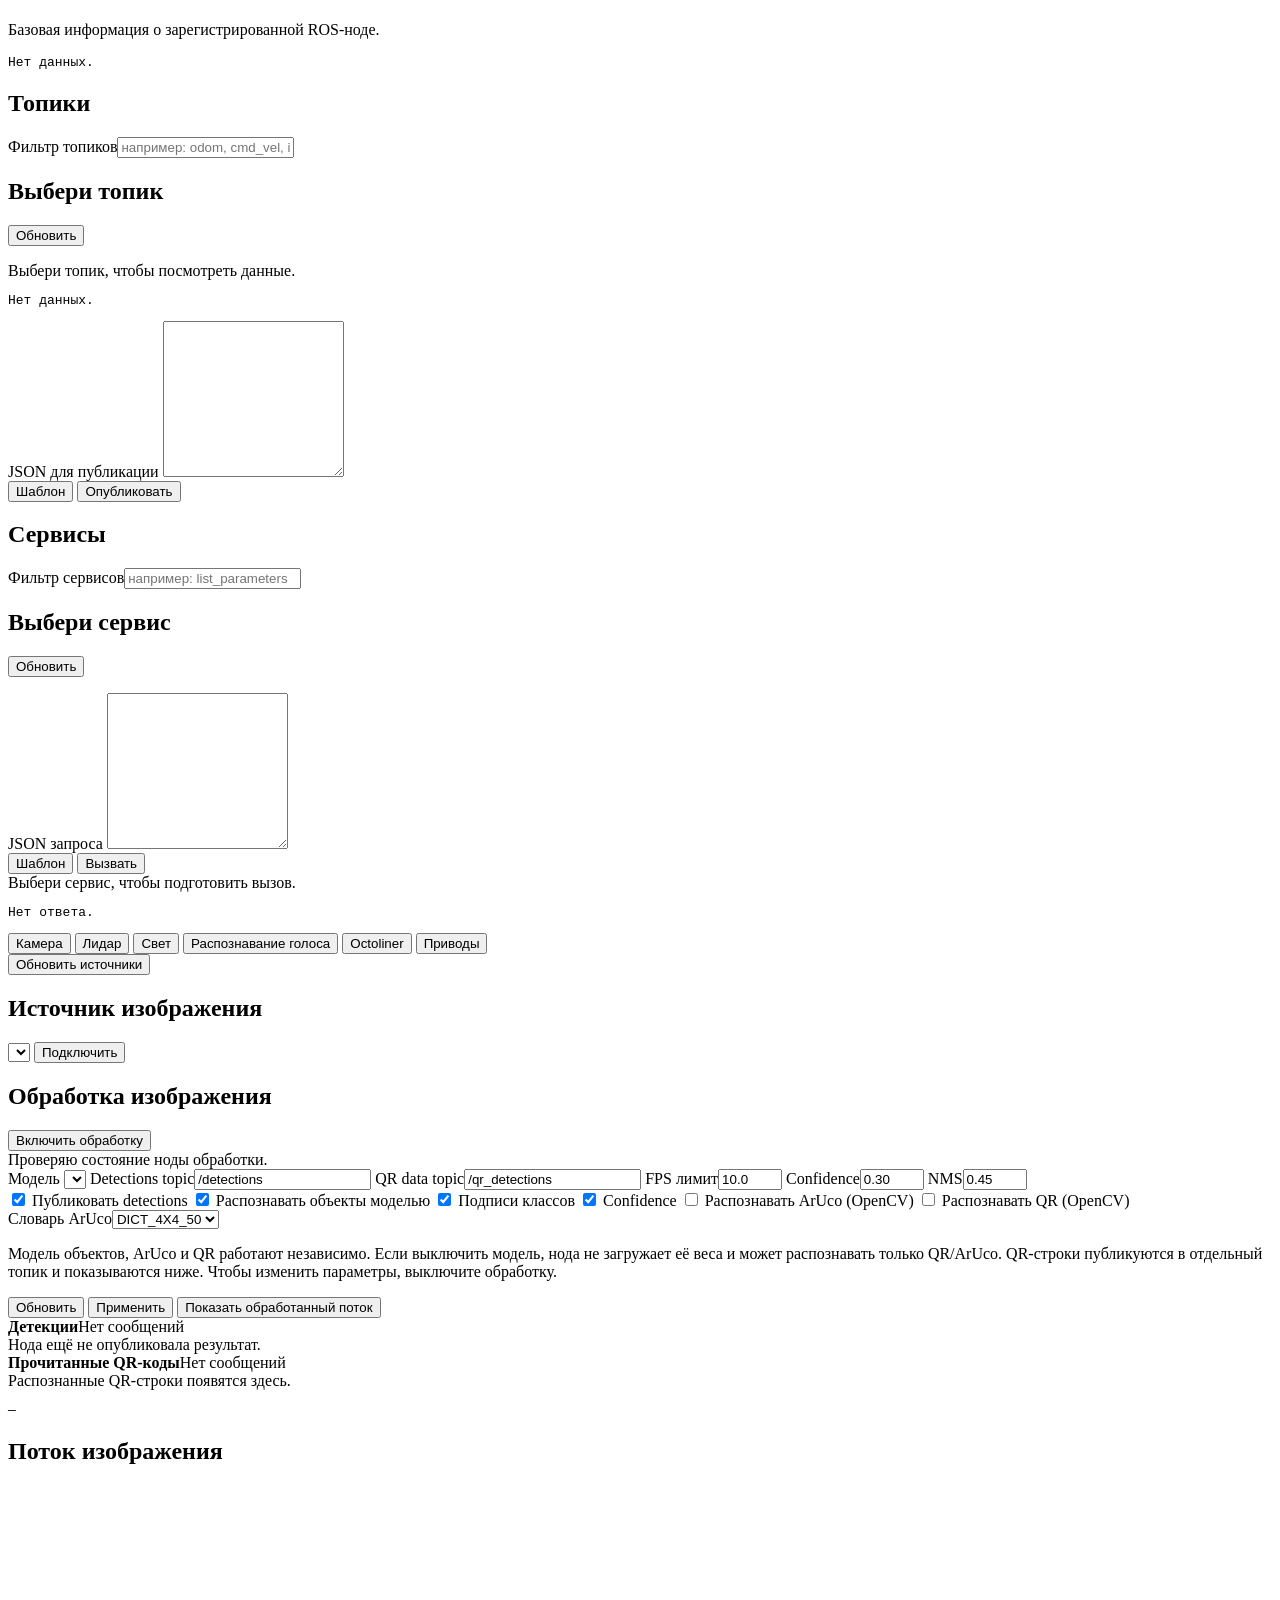
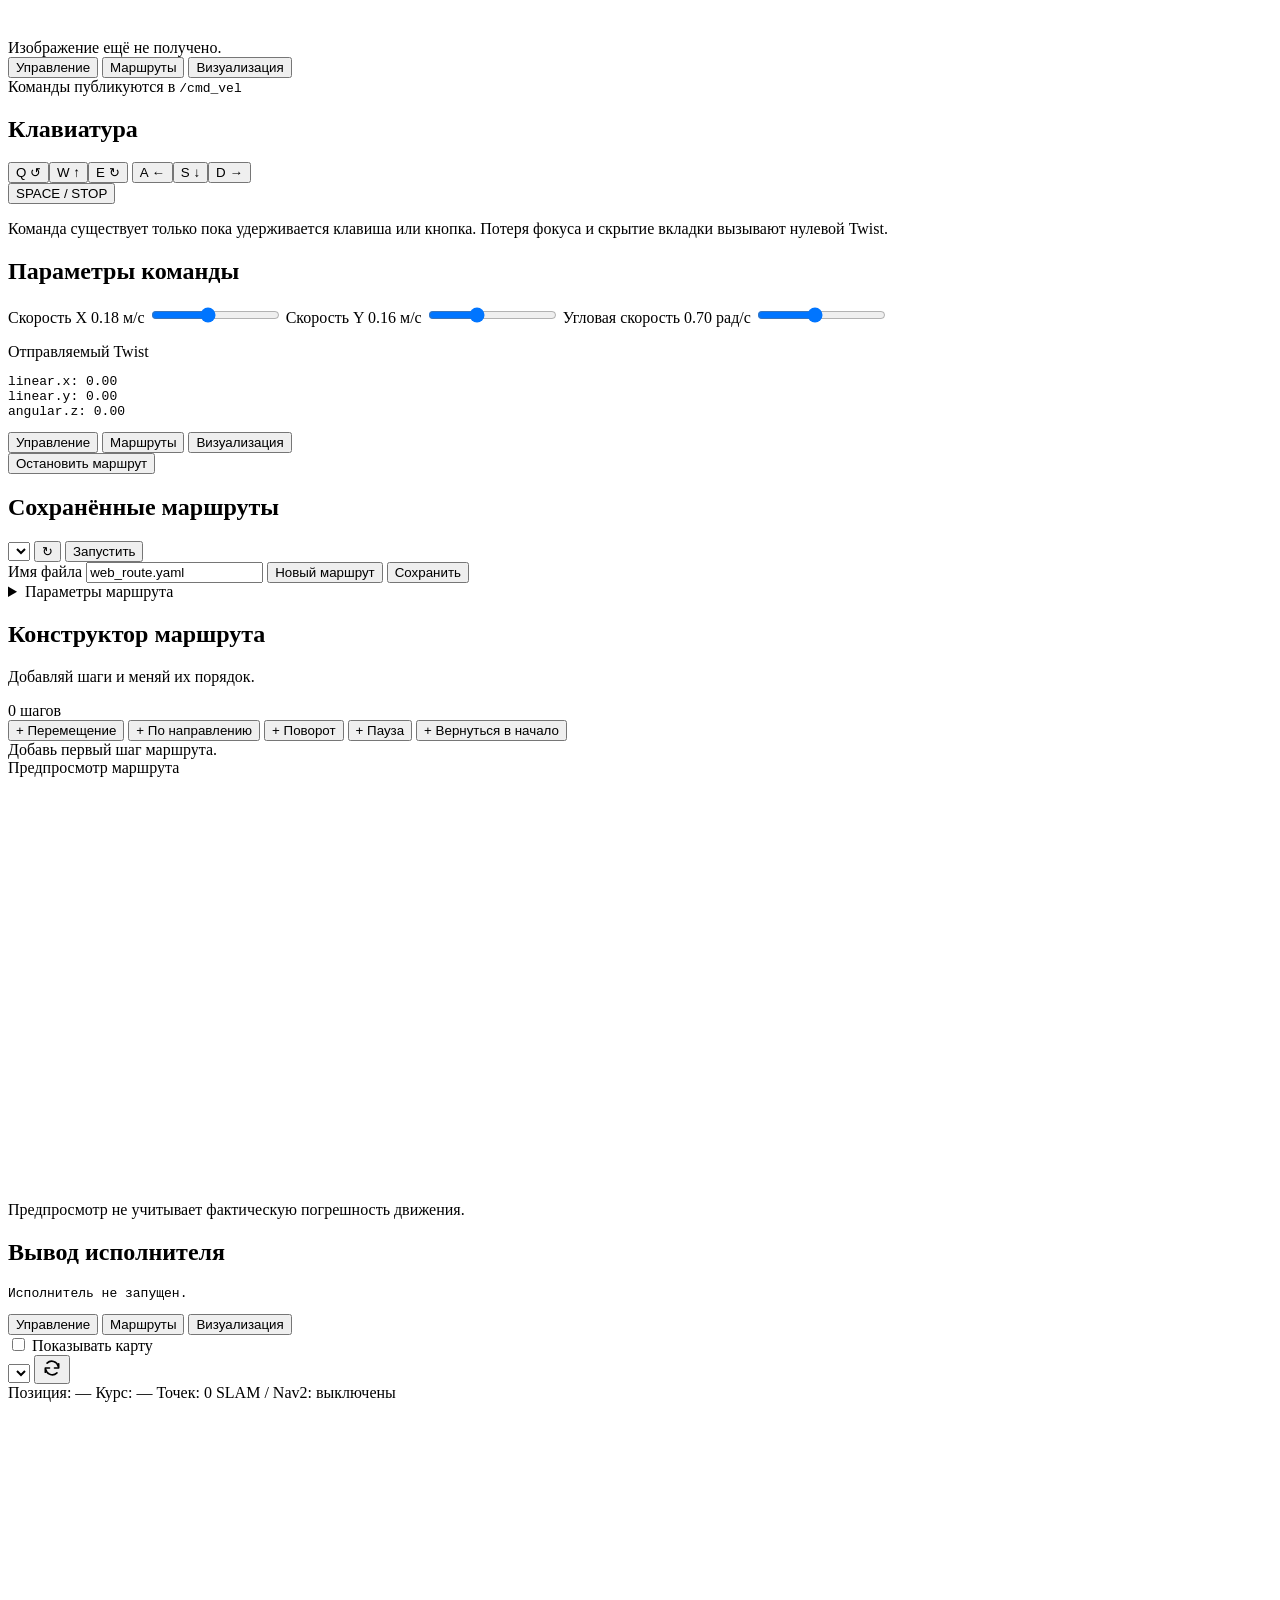
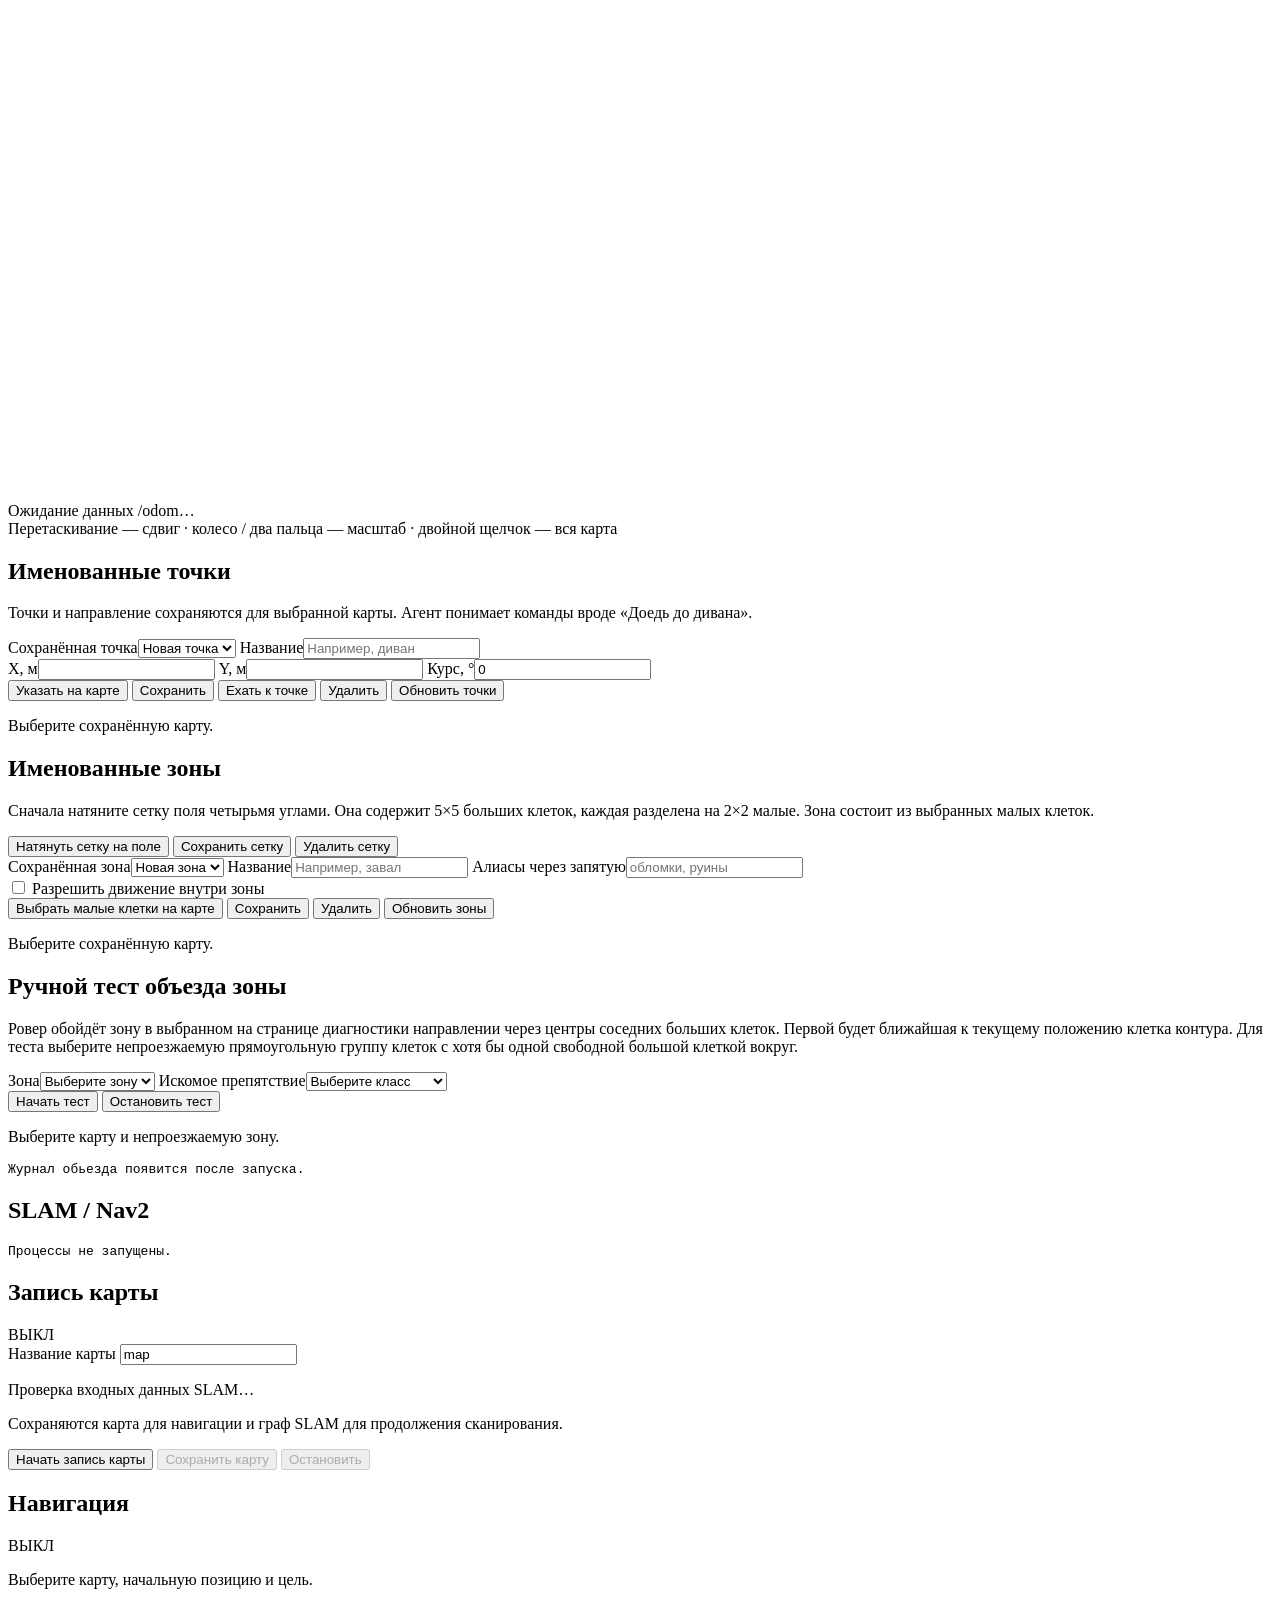
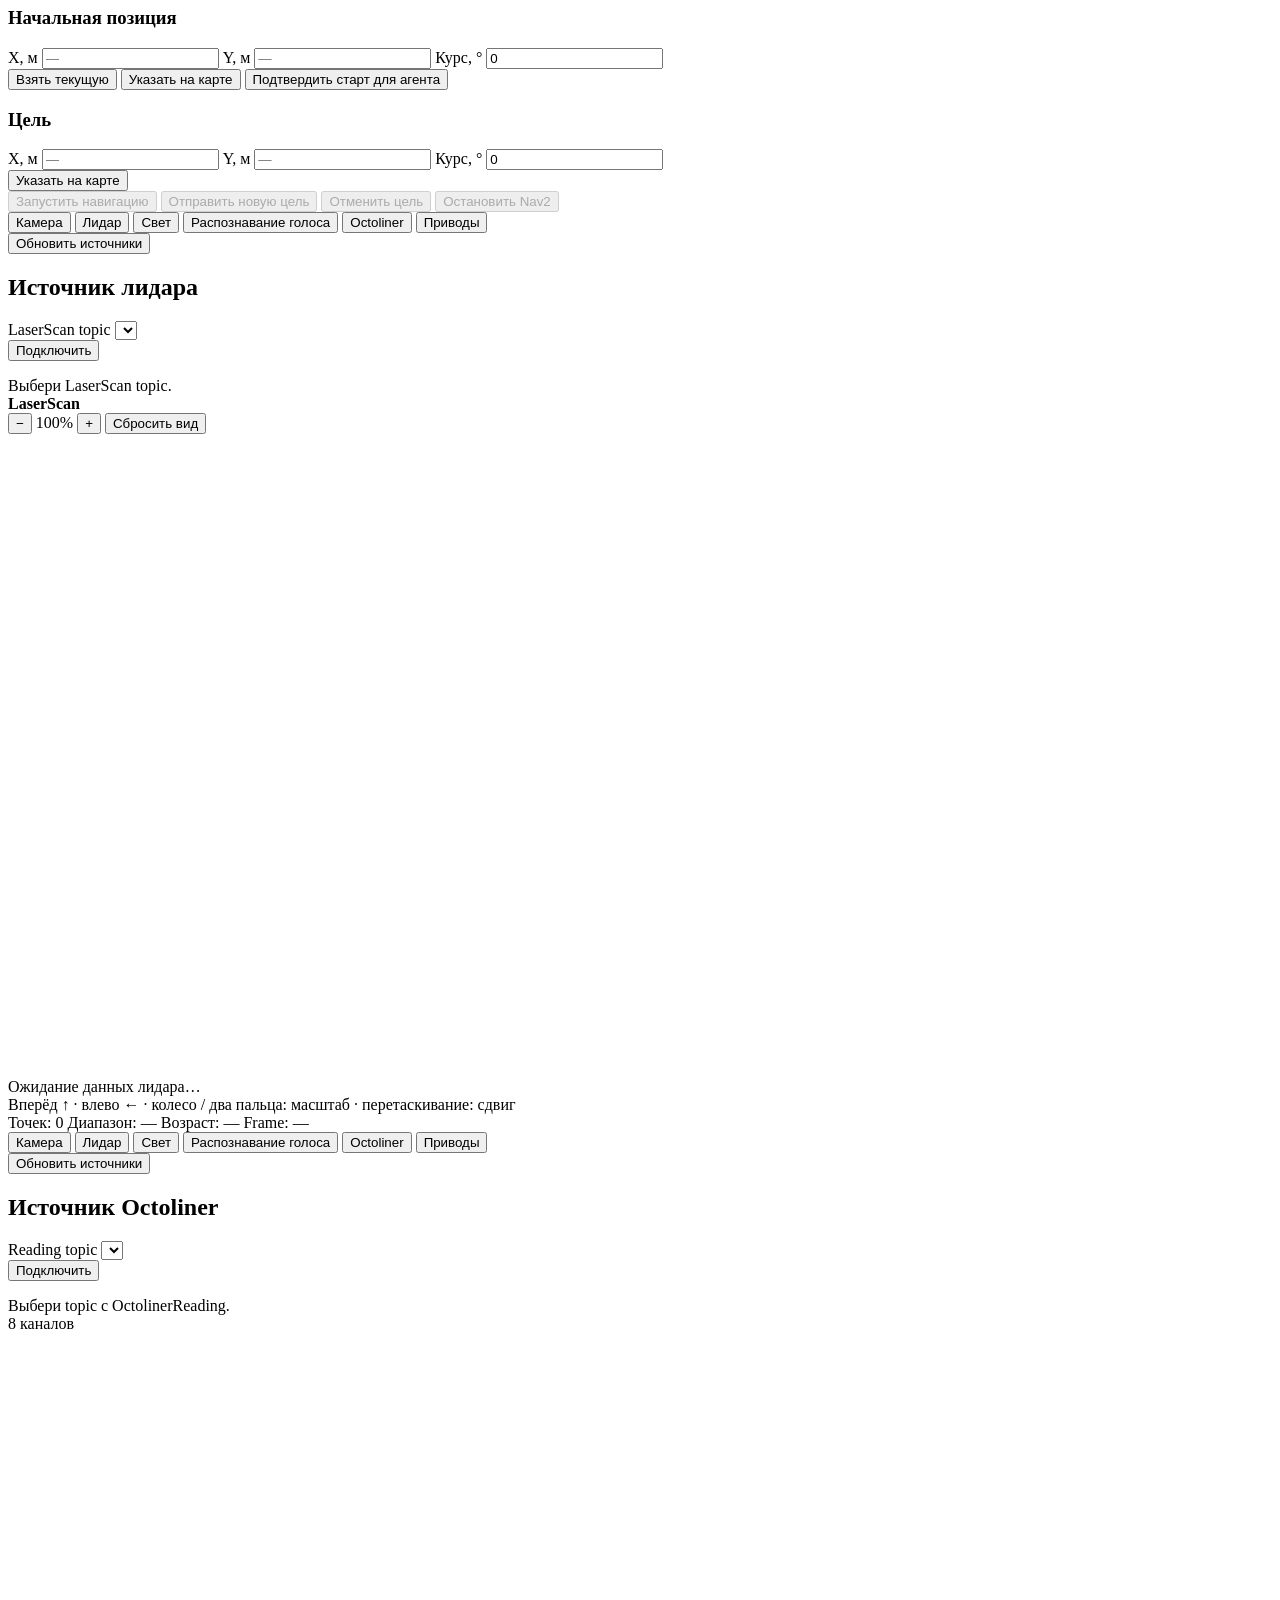
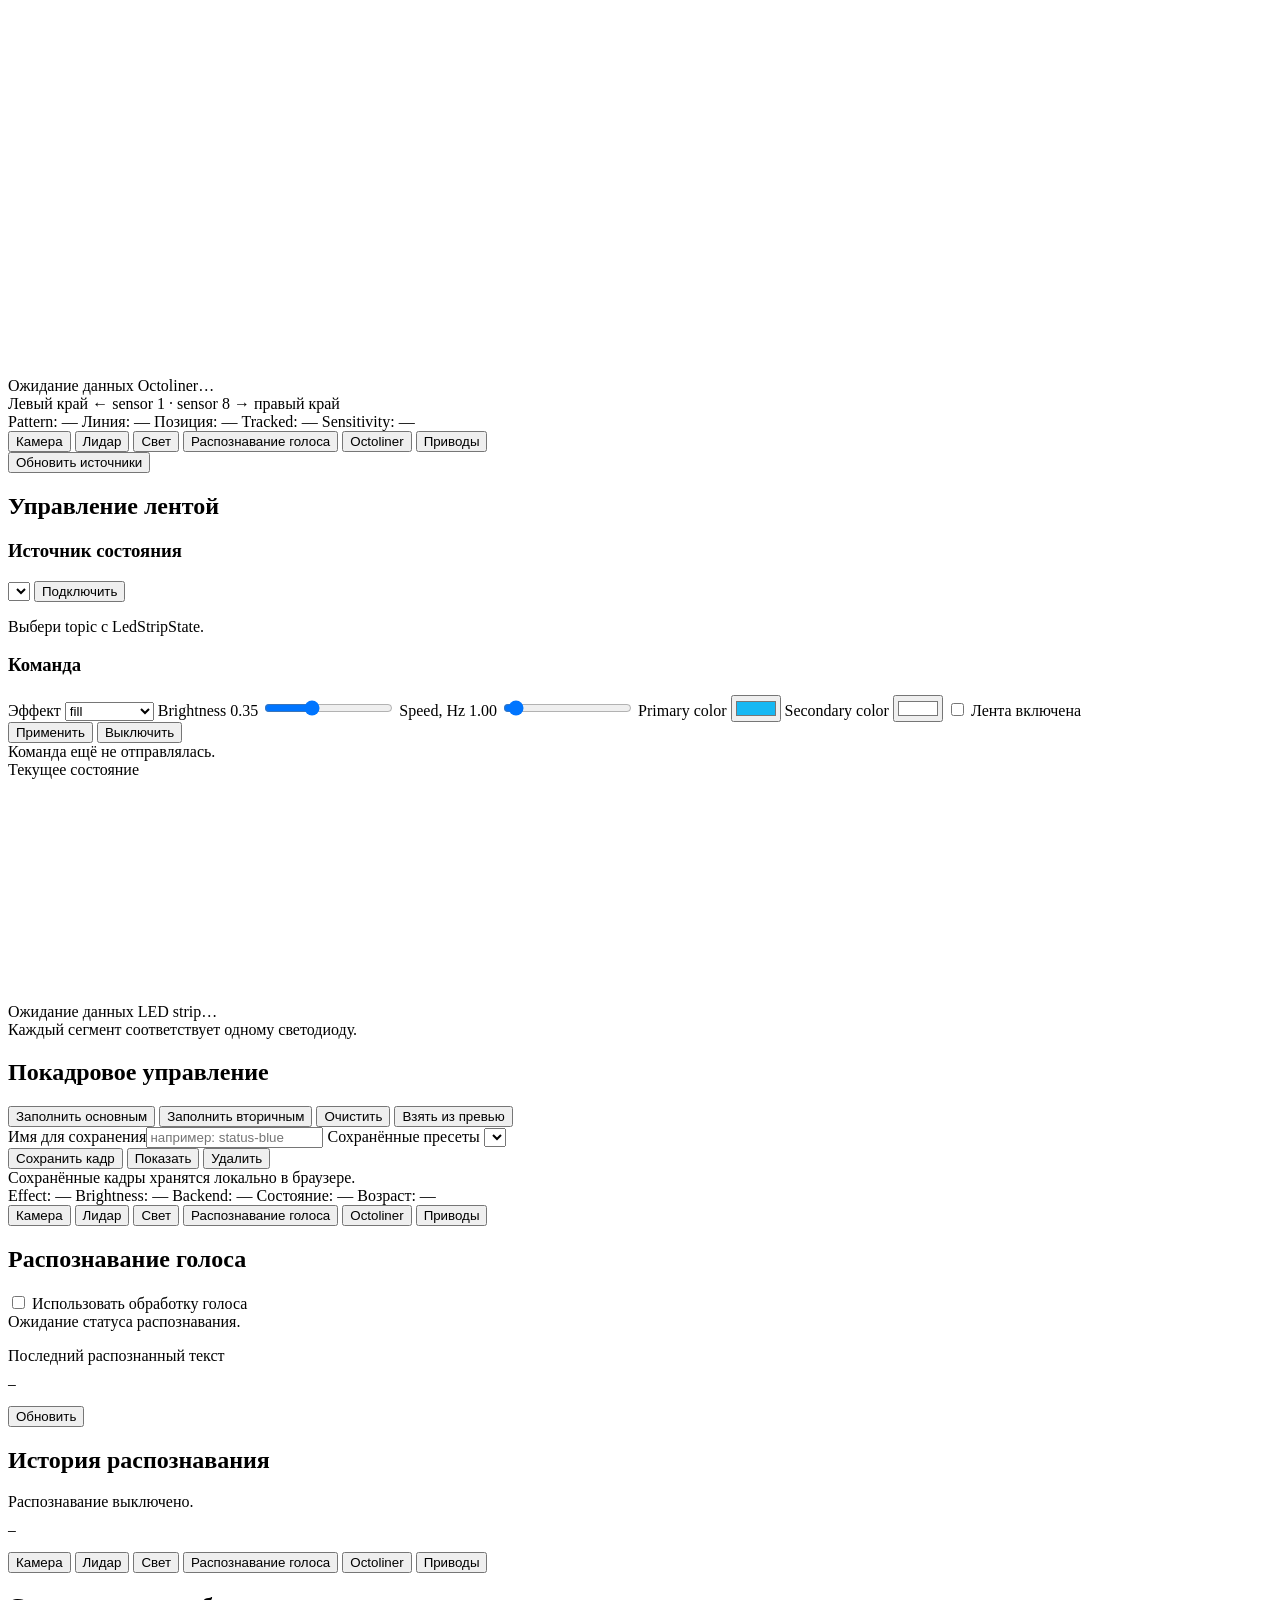
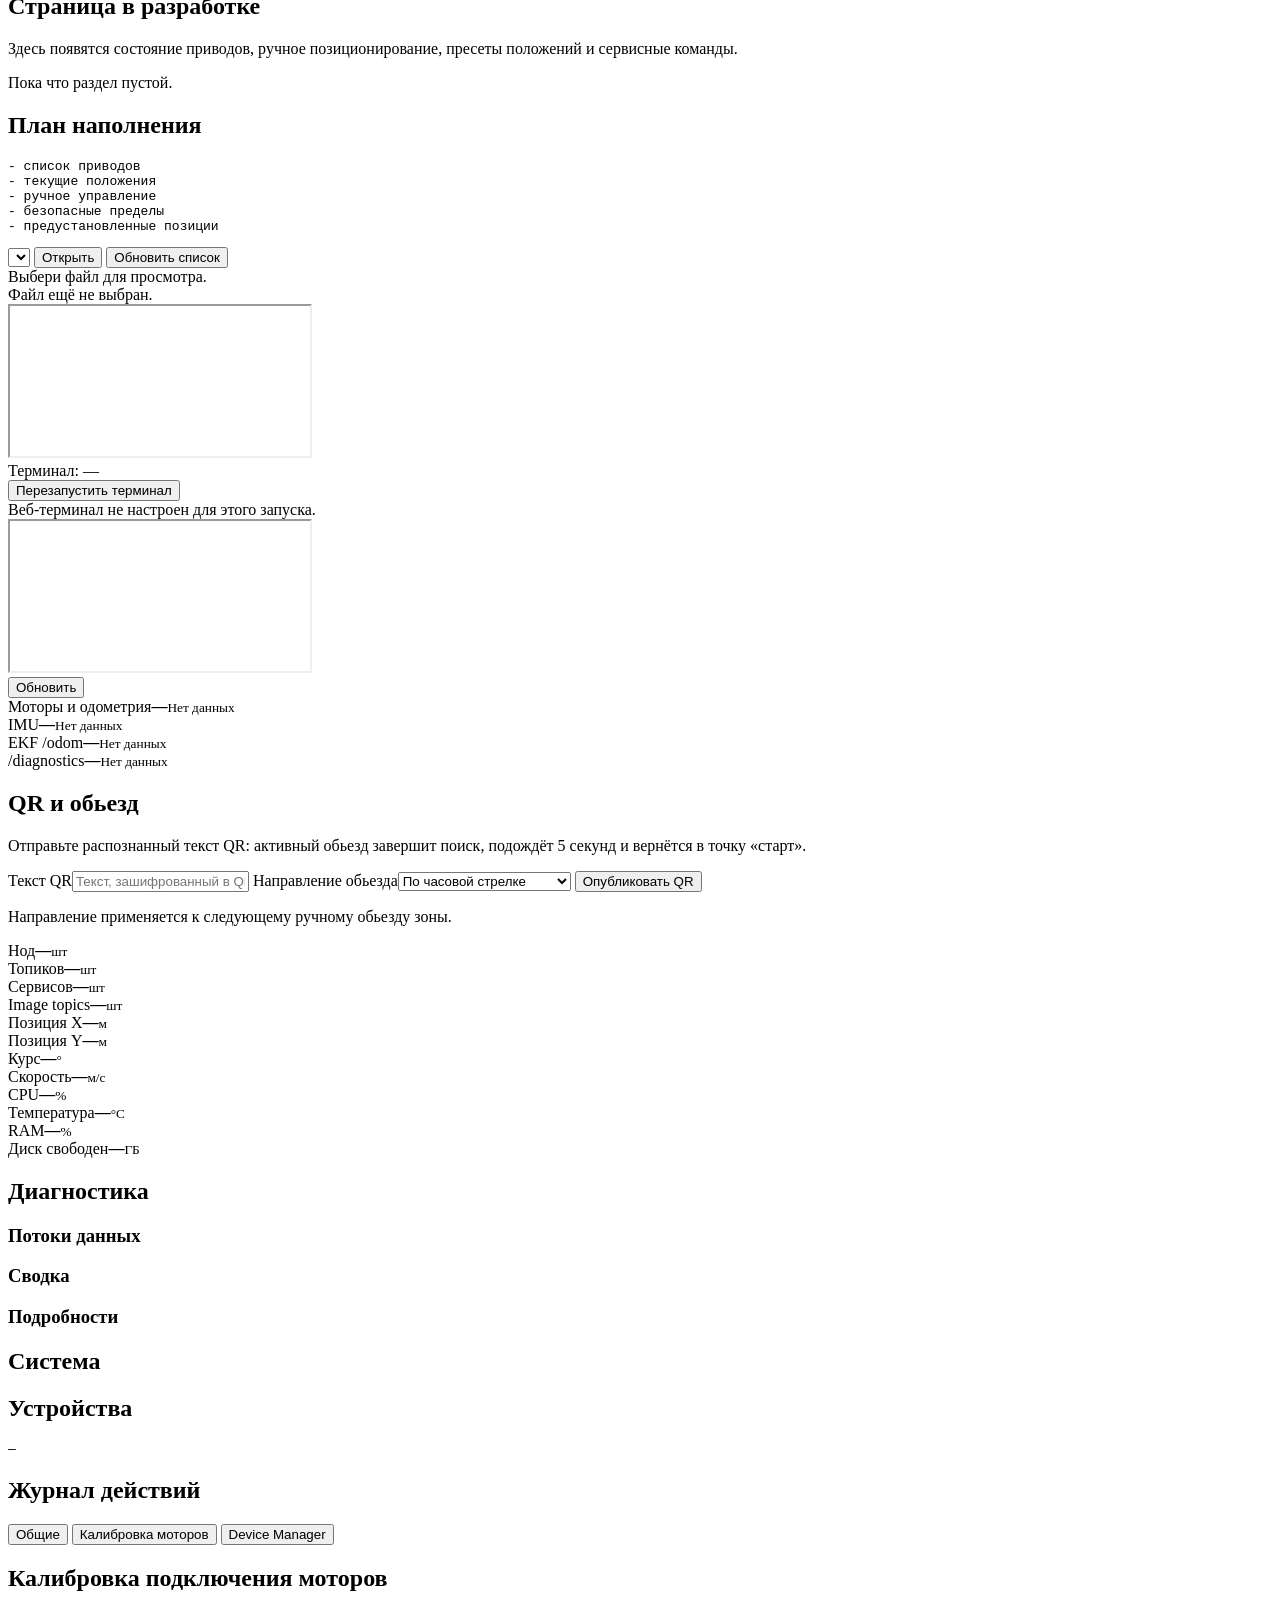
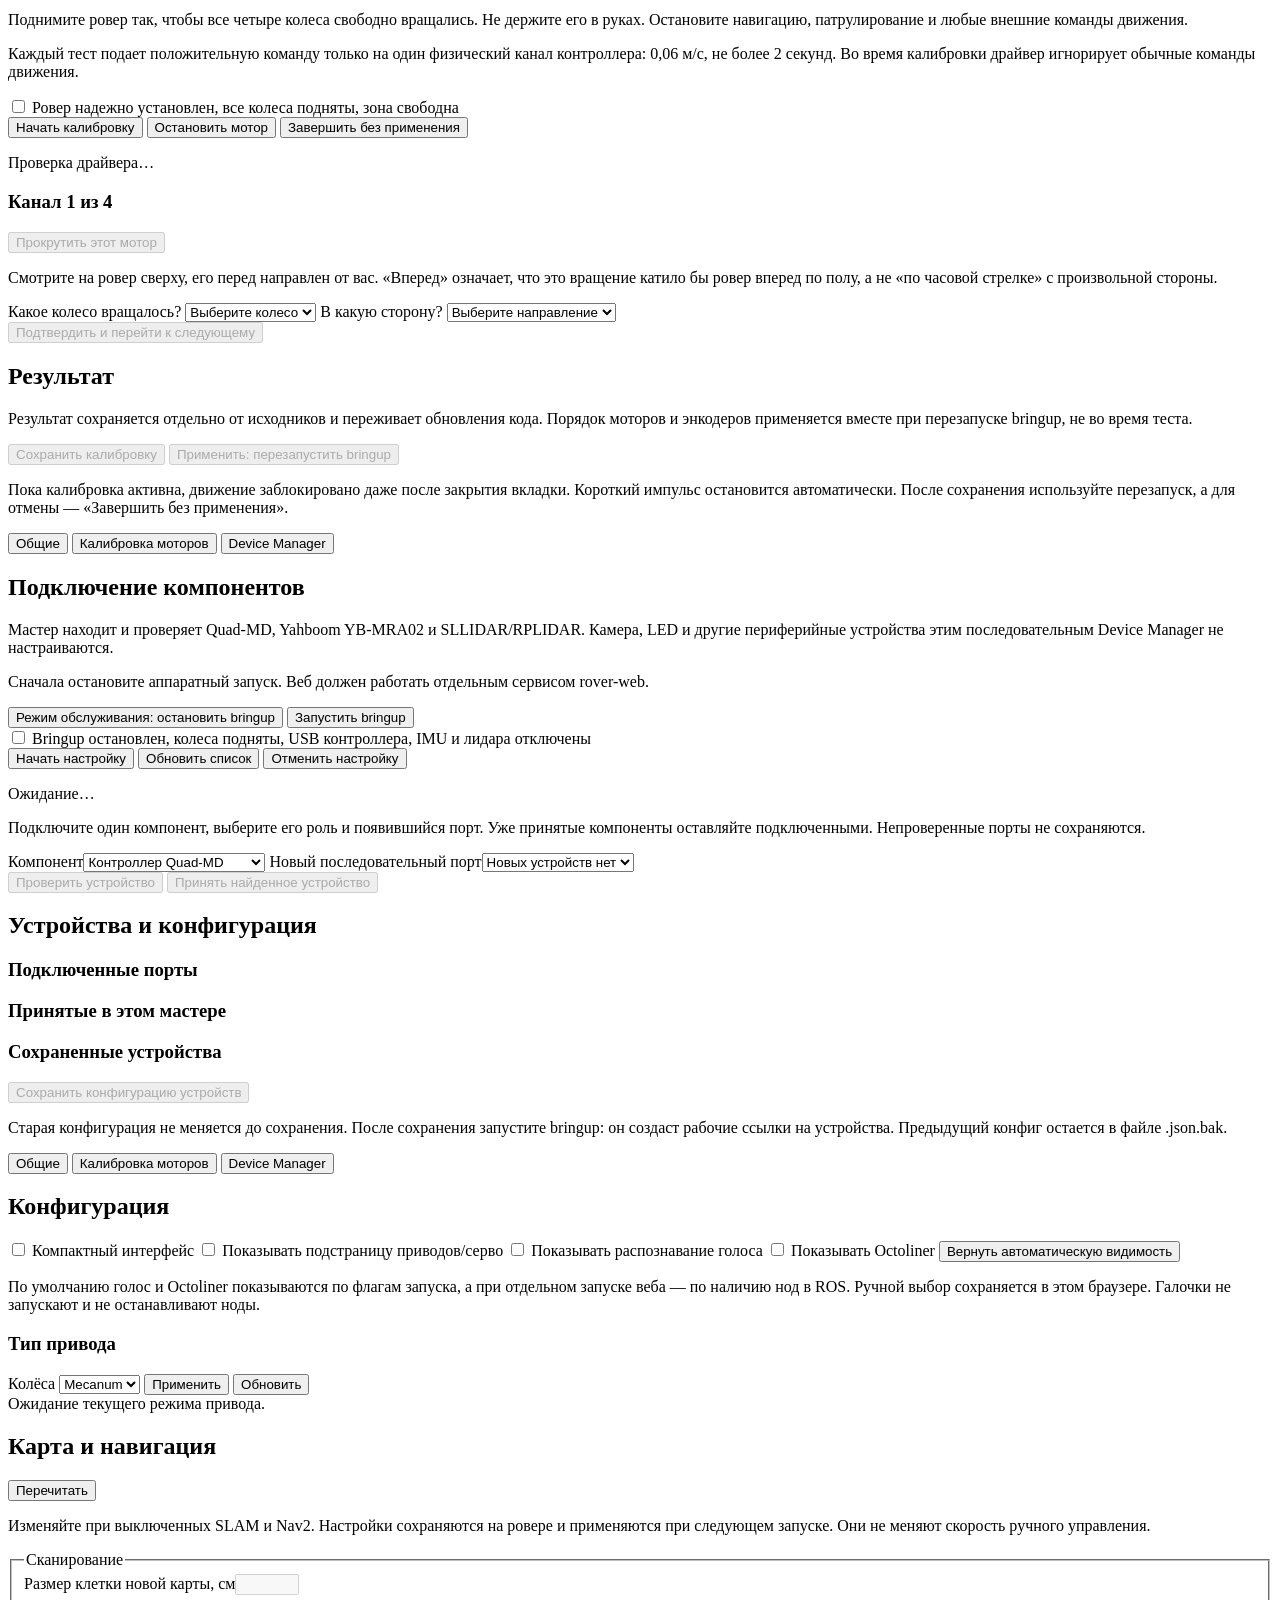
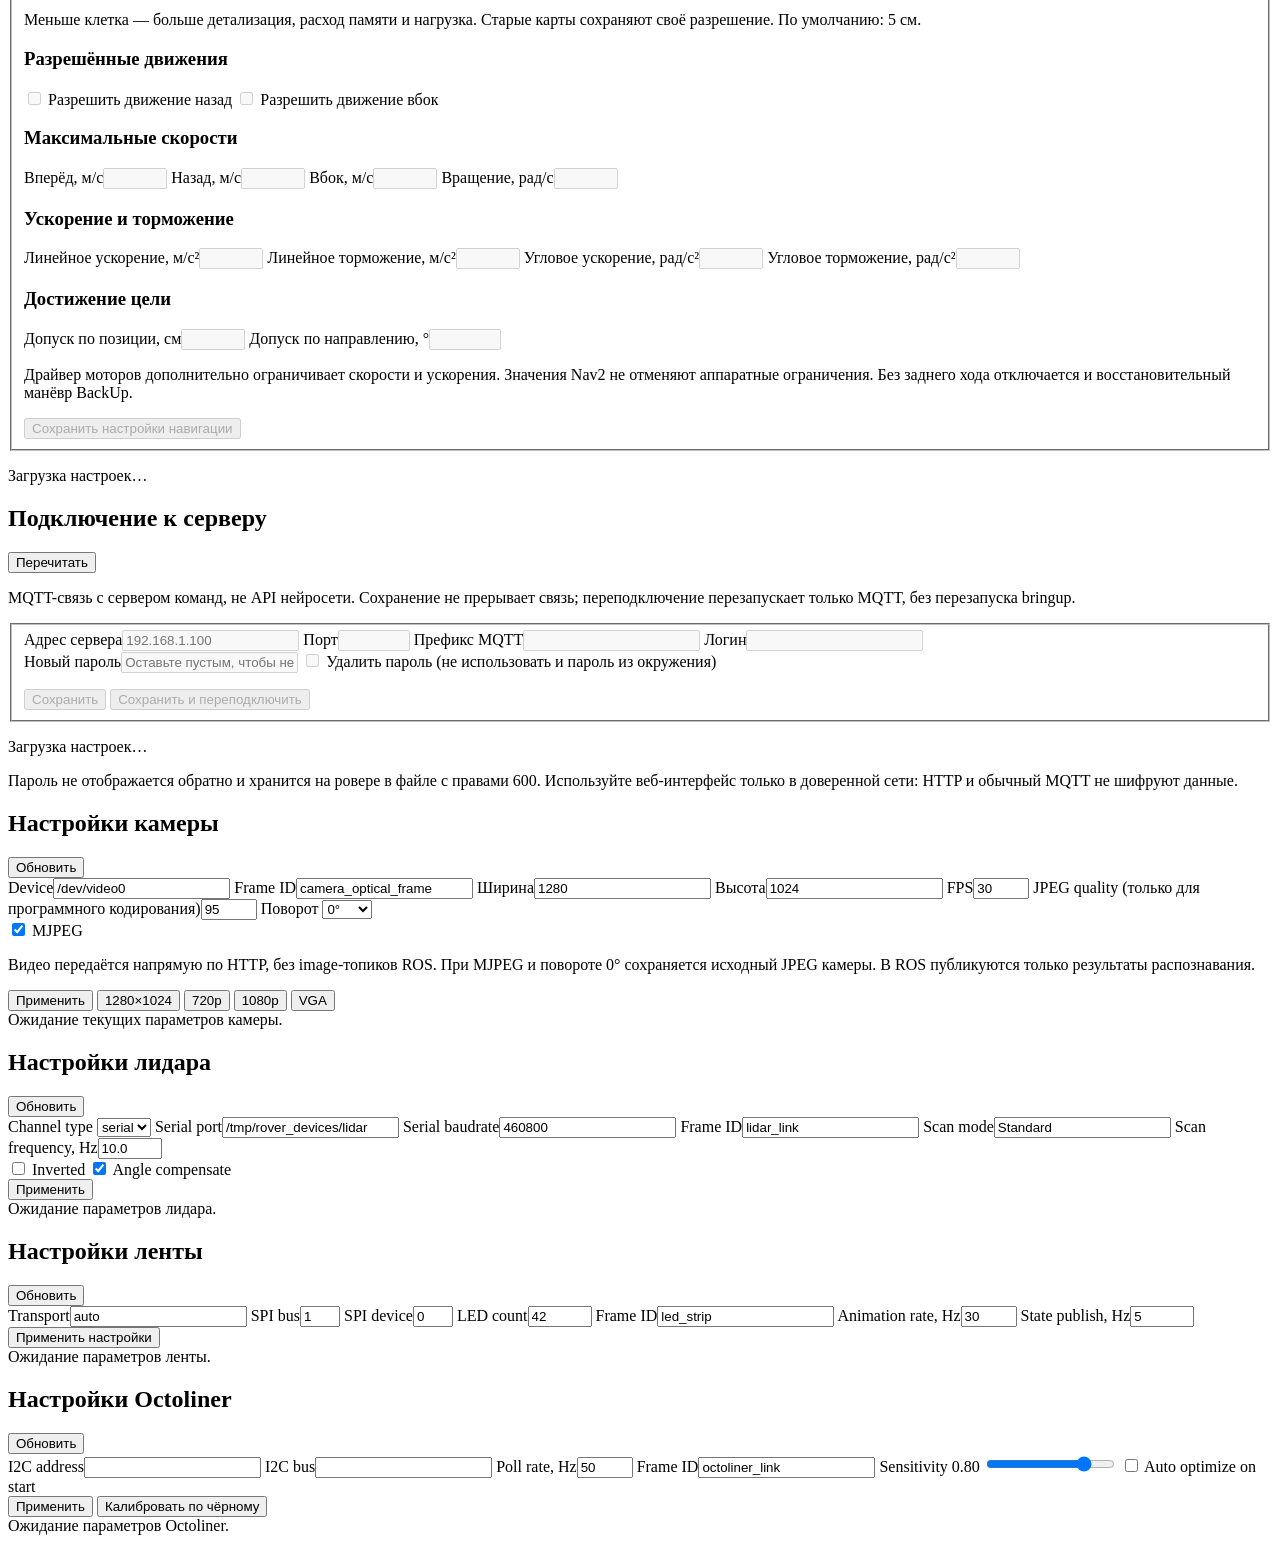
==== commit e9bd5e03: "feat(rtk): add autonomous QR inspection workflow" ====
--- a/src/ui/rover_web/web/index.html
+++ b/src/ui/rover_web/web/index.html
@@ -239,7 +239,7 @@
             <article class="panel camera-source-panel">
               <h2>Источник изображения</h2>
               <div class="camera-source-row">
-                <select id="camera-topic-select" aria-label="Image topic"></select>
+                <select id="camera-topic-select" aria-label="Видеопоток"></select>
                 <button id="camera-connect">Подключить</button>
               </div>
             </article>
@@ -255,9 +255,9 @@
                   <label>Модель
                     <select id="camera-vision-model"></select>
                   </label>
-                  <label>Input topic<input id="camera-vision-input-topic" value="/image_raw"></label>
-                  <label>Processed raw topic<input id="camera-vision-output-topic" value="/image_processed"></label>
-                  <label>Processed compressed topic<input id="camera-vision-output-compressed-topic" value="/image_processed/compressed"></label>
+                  <input id="camera-vision-input-topic" type="hidden" value="/image_raw">
+                  <input id="camera-vision-output-topic" type="hidden" value="/image_processed">
+                  <input id="camera-vision-output-compressed-topic" type="hidden" value="/image_processed/compressed">
                   <label>Detections topic<input id="camera-vision-detections-topic" value="/detections"></label>
                   <label>QR data topic<input id="camera-vision-qr-detections-topic" value="/qr_detections"></label>
                   <label>FPS лимит<input id="camera-vision-fps" type="number" min="0.5" max="60" step="0.5" value="10.0"></label>
@@ -265,8 +265,8 @@
                   <label>NMS<input id="camera-vision-nms" type="number" min="0.01" max="1" step="0.01" value="0.45"></label>
                 </div>
                 <div class="inline-form camera-setting-flags">
-                  <label class="check-label"><input id="camera-vision-publish-raw" type="checkbox" checked> Публиковать raw</label>
-                  <label class="check-label"><input id="camera-vision-publish-compressed" type="checkbox" checked> Публиковать compressed</label>
+                  <input id="camera-vision-publish-raw" type="checkbox" hidden>
+                  <input id="camera-vision-publish-compressed" type="checkbox" hidden>
                   <label class="check-label"><input id="camera-vision-publish-detections" type="checkbox" checked> Публиковать detections</label>
                   <label class="check-label"><input id="camera-vision-detect-objects" type="checkbox" checked> Распознавать объекты моделью</label>
                   <label class="check-label"><input id="camera-vision-annotate-labels" type="checkbox" checked> Подписи классов</label>
@@ -297,7 +297,7 @@
           <article class="panel camera-preview-panel">
             <h2>Поток изображения</h2>
             <div class="camera-frame-wrap">
-              <img id="camera-frame" alt="Camera stream preview">
+              <canvas id="camera-frame" aria-label="Камера и результаты распознавания"></canvas>
               <div class="camera-empty" id="camera-empty">Изображение ещё не получено.</div>
             </div>
           </article>
@@ -468,7 +468,12 @@
             </article>
             <article class="panel named-places-card">
               <h2>Именованные зоны</h2>
-              <p class="status-note">Зона задаётся четырьмя углами. Непроезжаемые зоны Nav2 обходит после следующего запуска навигации.</p>
+              <p class="status-note">Сначала натяните сетку поля четырьмя углами. Она содержит 5×5 больших клеток, каждая разделена на 2×2 малые. Зона состоит из выбранных малых клеток.</p>
+              <div class="button-row">
+                <button id="grid-pick" class="secondary">Натянуть сетку на поле</button>
+                <button id="grid-save">Сохранить сетку</button>
+                <button id="grid-clear" class="danger-secondary">Удалить сетку</button>
+              </div>
               <div class="form-grid">
                 <label>Сохранённая зона<select id="zone-select"><option value="">Новая зона</option></select></label>
                 <label>Название<input id="zone-name" maxlength="80" placeholder="Например, завал"></label>
@@ -476,7 +481,7 @@
               </div>
               <label class="check-label"><input id="zone-can-drive" type="checkbox"> Разрешить движение внутри зоны</label>
               <div class="button-row">
-                <button id="zone-pick" class="secondary">Указать 4 угла на карте</button>
+                <button id="zone-pick" class="secondary">Выбрать малые клетки на карте</button>
                 <button id="zone-save">Сохранить</button>
                 <button id="zone-delete" class="danger-secondary">Удалить</button>
                 <button id="zone-refresh" class="secondary">Обновить зоны</button>
@@ -485,11 +490,16 @@
             </article>
             <article class="panel named-places-card">
               <h2>Ручной тест объезда зоны</h2>
-              <p class="status-note">Ровер построит внешний контур по часовой стрелке, остановится у точек маршрута и после каждой из них проверит свежие QR-данные. Подходят только непроезжаемые выпуклые зоны.</p>
+              <p class="status-note">Ровер обойдёт зону в выбранном на странице диагностики направлении через центры соседних больших клеток. Первой будет ближайшая к текущему положению клетка контура. Для теста выберите непроезжаемую прямоугольную группу клеток с хотя бы одной свободной большой клеткой вокруг.</p>
               <div class="form-grid compact-grid">
                 <label>Зона<select id="zone-inspection-select"><option value="">Выберите зону</option></select></label>
-                <label>Отступ от зоны, м<input id="zone-inspection-clearance" type="number" min="0.10" max="1.50" step="0.05" value="0.30"></label>
-                <label>Шаг проверки QR, м<input id="zone-inspection-step" type="number" min="0.10" max="1.00" step="0.05" value="0.30"></label>
+                <label>Искомое препятствие<select id="zone-inspection-target">
+                  <option value="">Выберите класс</option>
+                  <option value="traffic_accident">ДТП</option>
+                  <option value="fuel_truck">Топливозаправщик</option>
+                  <option value="fallen_tree">Упавшее дерево</option>
+                  <option value="building_debris">Обломки здания</option>
+                </select></label>
               </div>
               <div class="button-row">
                 <button id="zone-inspection-start">Начать тест</button>
@@ -497,6 +507,7 @@
               </div>
               <p id="zone-inspection-status" class="status-note" role="status">Выберите карту и непроезжаемую зону.</p>
               <p id="zone-inspection-qr" class="status-note"></p>
+              <pre id="zone-inspection-log" class="log-box">Журнал обьезда появится после запуска.</pre>
             </article>
             <article class="panel navigation-log-card">
               <h2>SLAM / Nav2</h2>
@@ -858,6 +869,23 @@
           <article class="health-card"><span>EKF /odom</span><strong class="status-value" id="diagnostic-odom-status">—</strong><small id="diagnostic-odom-detail">Нет данных</small></article>
           <article class="health-card"><span>/diagnostics</span><strong class="status-value" id="diagnostic-topic-status">—</strong><small id="diagnostic-topic-detail">Нет данных</small></article>
         </div>
+        <article class="panel diagnostic-qr-control">
+          <div class="panel-heading-row">
+            <div>
+              <h2>QR и обьезд</h2>
+              <p class="status-note">Отправьте распознанный текст QR: активный обьезд завершит поиск, подождёт 5 секунд и вернётся в точку «старт».</p>
+            </div>
+          </div>
+          <div class="diagnostic-qr-form">
+            <label>Текст QR<input id="diagnostic-qr-text" maxlength="1024" placeholder="Текст, зашифрованный в QR" autocomplete="off"></label>
+            <label>Направление обьезда<select id="diagnostic-inspection-direction">
+              <option value="clockwise">По часовой стрелке</option>
+              <option value="counterclockwise">Против часовой стрелки</option>
+            </select></label>
+            <button id="diagnostic-qr-publish">Опубликовать QR</button>
+          </div>
+          <p id="diagnostic-qr-status" class="status-note" role="status">Направление применяется к следующему ручному обьезду зоны.</p>
+        </article>
         <div class="card-grid ros-cards">
           <article class="metric-card"><span>Нод</span><strong id="ros-nodes-count">—</strong><small>шт</small></article>
           <article class="metric-card"><span>Топиков</span><strong id="ros-topics-count">—</strong><small>шт</small></article>
@@ -1103,28 +1131,30 @@
             <div class="form-grid compact-grid">
               <label>Device<input id="camera-setting-device" value="/dev/video0"></label>
               <label>Frame ID<input id="camera-setting-frame-id" value="camera_optical_frame"></label>
-              <label>Raw topic<input id="camera-setting-image-topic" value="/image_raw"></label>
-              <label>Compressed topic<input id="camera-setting-compressed-topic" value="/image_raw/compressed"></label>
+              <input id="camera-setting-image-topic" type="hidden" value="/image_raw">
+              <input id="camera-setting-compressed-topic" type="hidden" value="/image_raw/compressed">
               <label>Ширина<input id="camera-setting-width" type="number" min="160" step="1" value="1280"></label>
-              <label>Высота<input id="camera-setting-height" type="number" min="120" step="1" value="720"></label>
+              <label>Высота<input id="camera-setting-height" type="number" min="120" step="1" value="1024"></label>
               <label>FPS<input id="camera-setting-fps" type="number" min="1" max="120" step="1" value="30"></label>
-              <label>JPEG quality<input id="camera-setting-jpeg-quality" type="number" min="10" max="100" step="1" value="85"></label>
+              <label>JPEG quality (только для программного кодирования)<input id="camera-setting-jpeg-quality" type="number" min="10" max="100" step="1" value="95"></label>
               <label>Поворот
                 <select id="camera-setting-rotate">
-                  <option value="0">0°</option>
+                  <option value="0" selected>0°</option>
                   <option value="90">90°</option>
-                  <option value="180" selected>180°</option>
+                  <option value="180">180°</option>
                   <option value="270">270°</option>
                 </select>
               </label>
             </div>
             <div class="inline-form camera-setting-flags">
               <label class="check-label"><input id="camera-setting-use-mjpeg" type="checkbox" checked> MJPEG</label>
-              <label class="check-label"><input id="camera-setting-publish-raw" type="checkbox" checked> Raw topic</label>
-              <label class="check-label"><input id="camera-setting-publish-compressed" type="checkbox" checked> Compressed topic</label>
-            </div>
+              <input id="camera-setting-publish-raw" type="checkbox" hidden>
+              <input id="camera-setting-publish-compressed" type="checkbox" hidden>
+            </div>
+            <p class="status-note">Видео передаётся напрямую по HTTP, без image-топиков ROS. При MJPEG и повороте 0° сохраняется исходный JPEG камеры. В ROS публикуются только результаты распознавания.</p>
             <div class="button-row">
               <button id="camera-settings-apply">Применить</button>
+              <button class="secondary" id="camera-preset-native">1280×1024</button>
               <button class="secondary" id="camera-preset-720p">720p</button>
               <button class="secondary" id="camera-preset-1080p">1080p</button>
               <button class="secondary" id="camera-preset-vga">VGA</button>
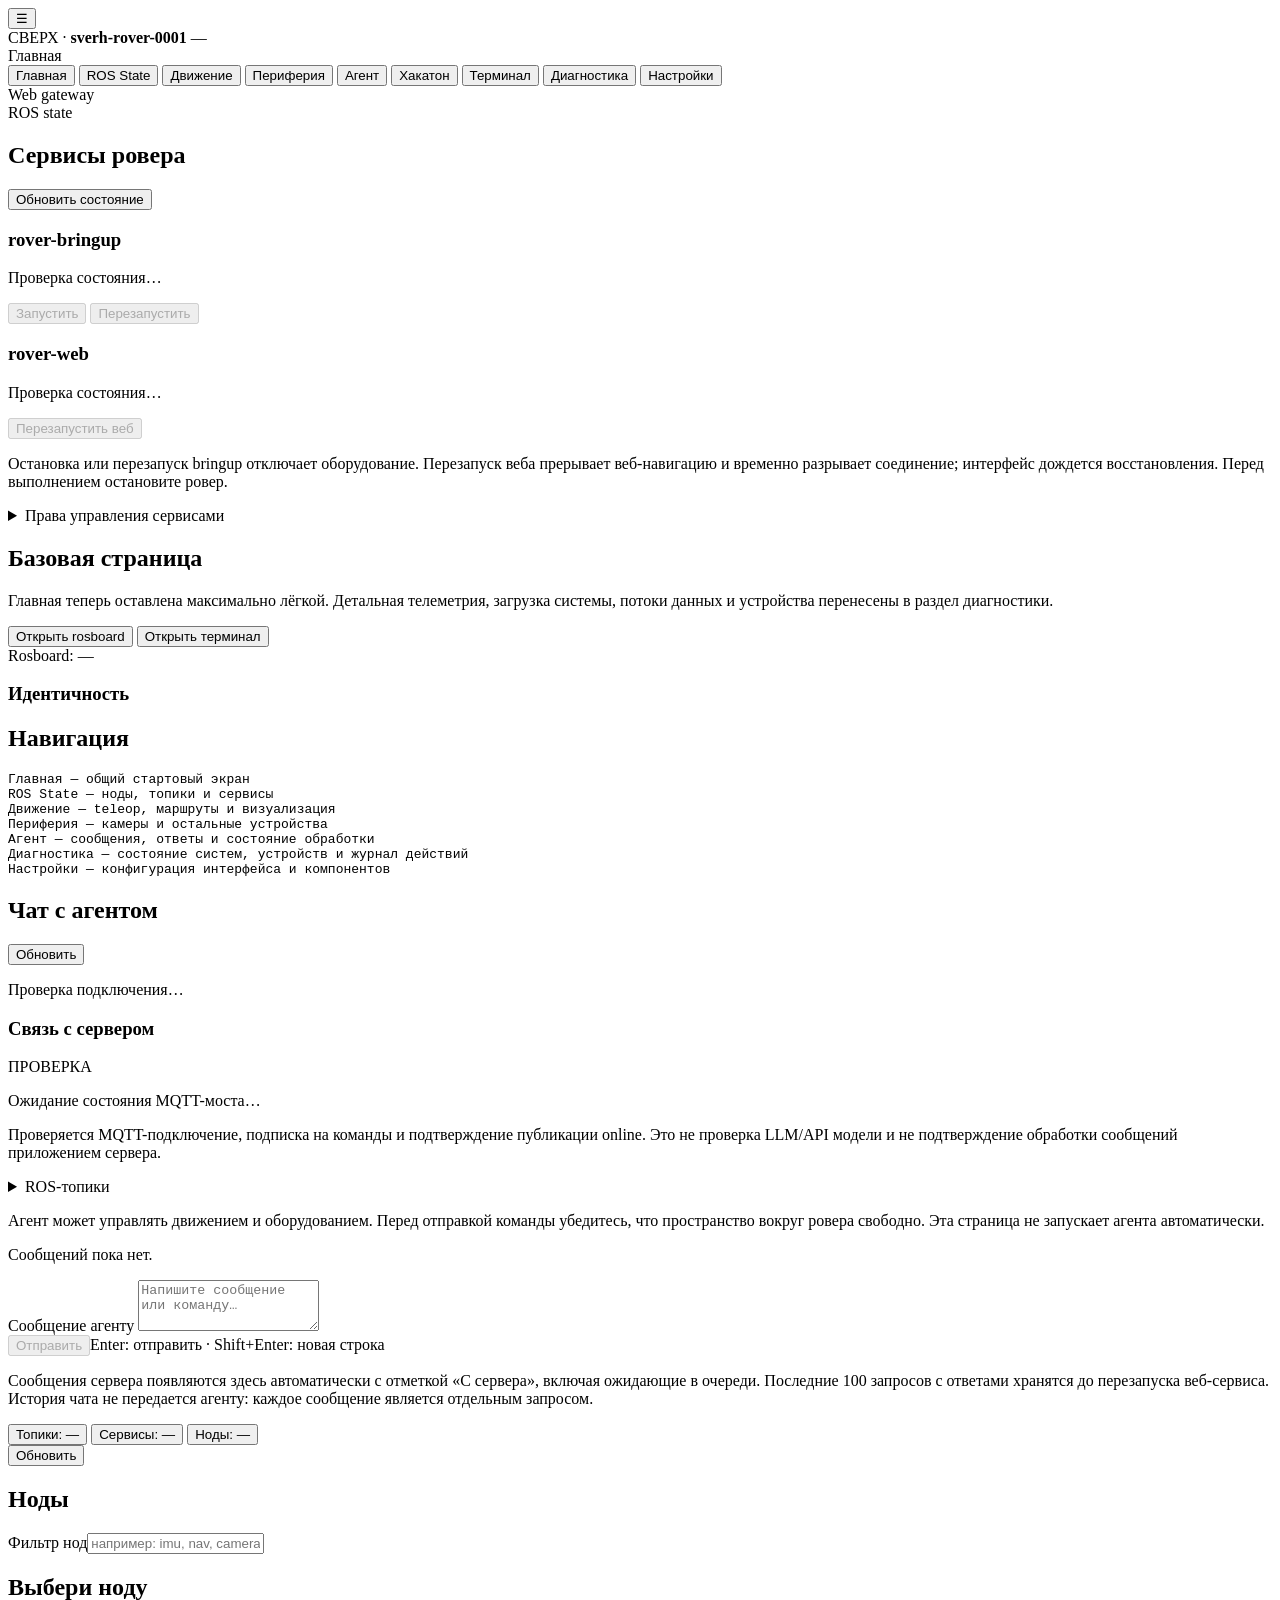
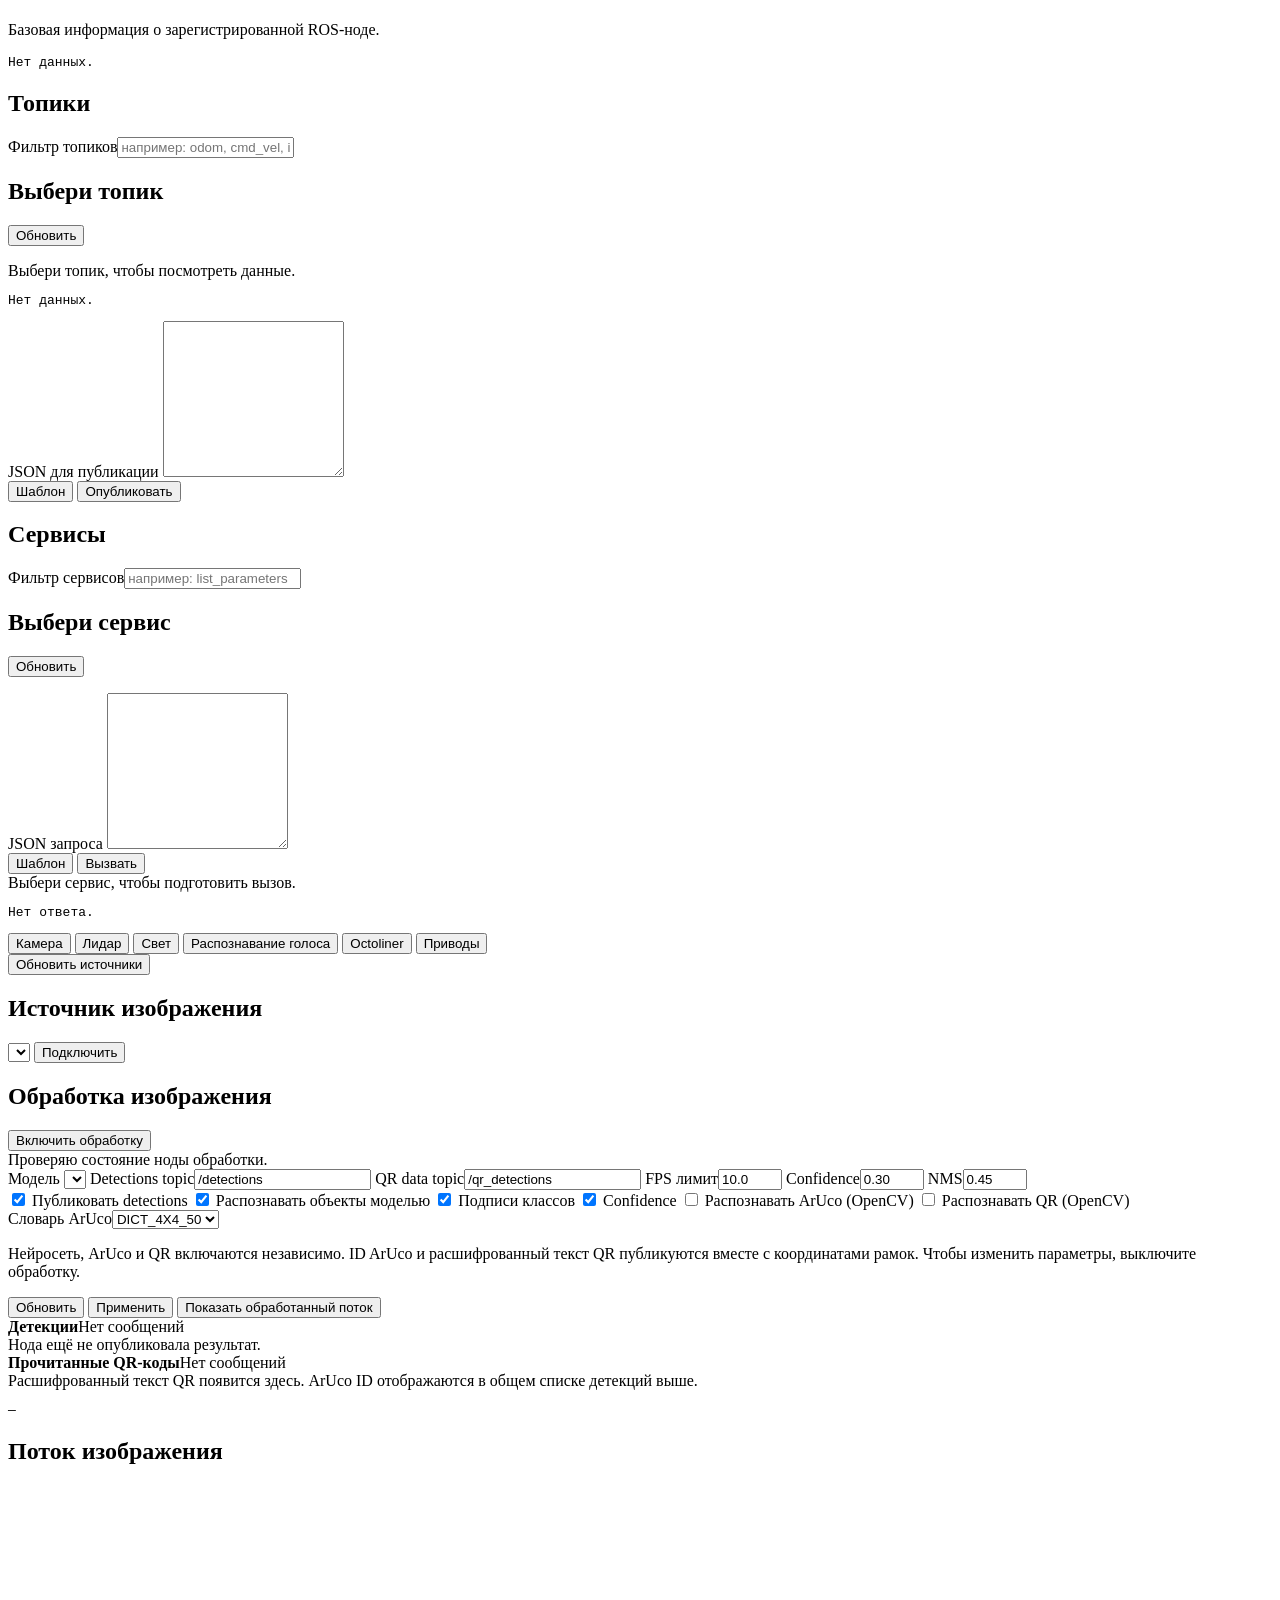
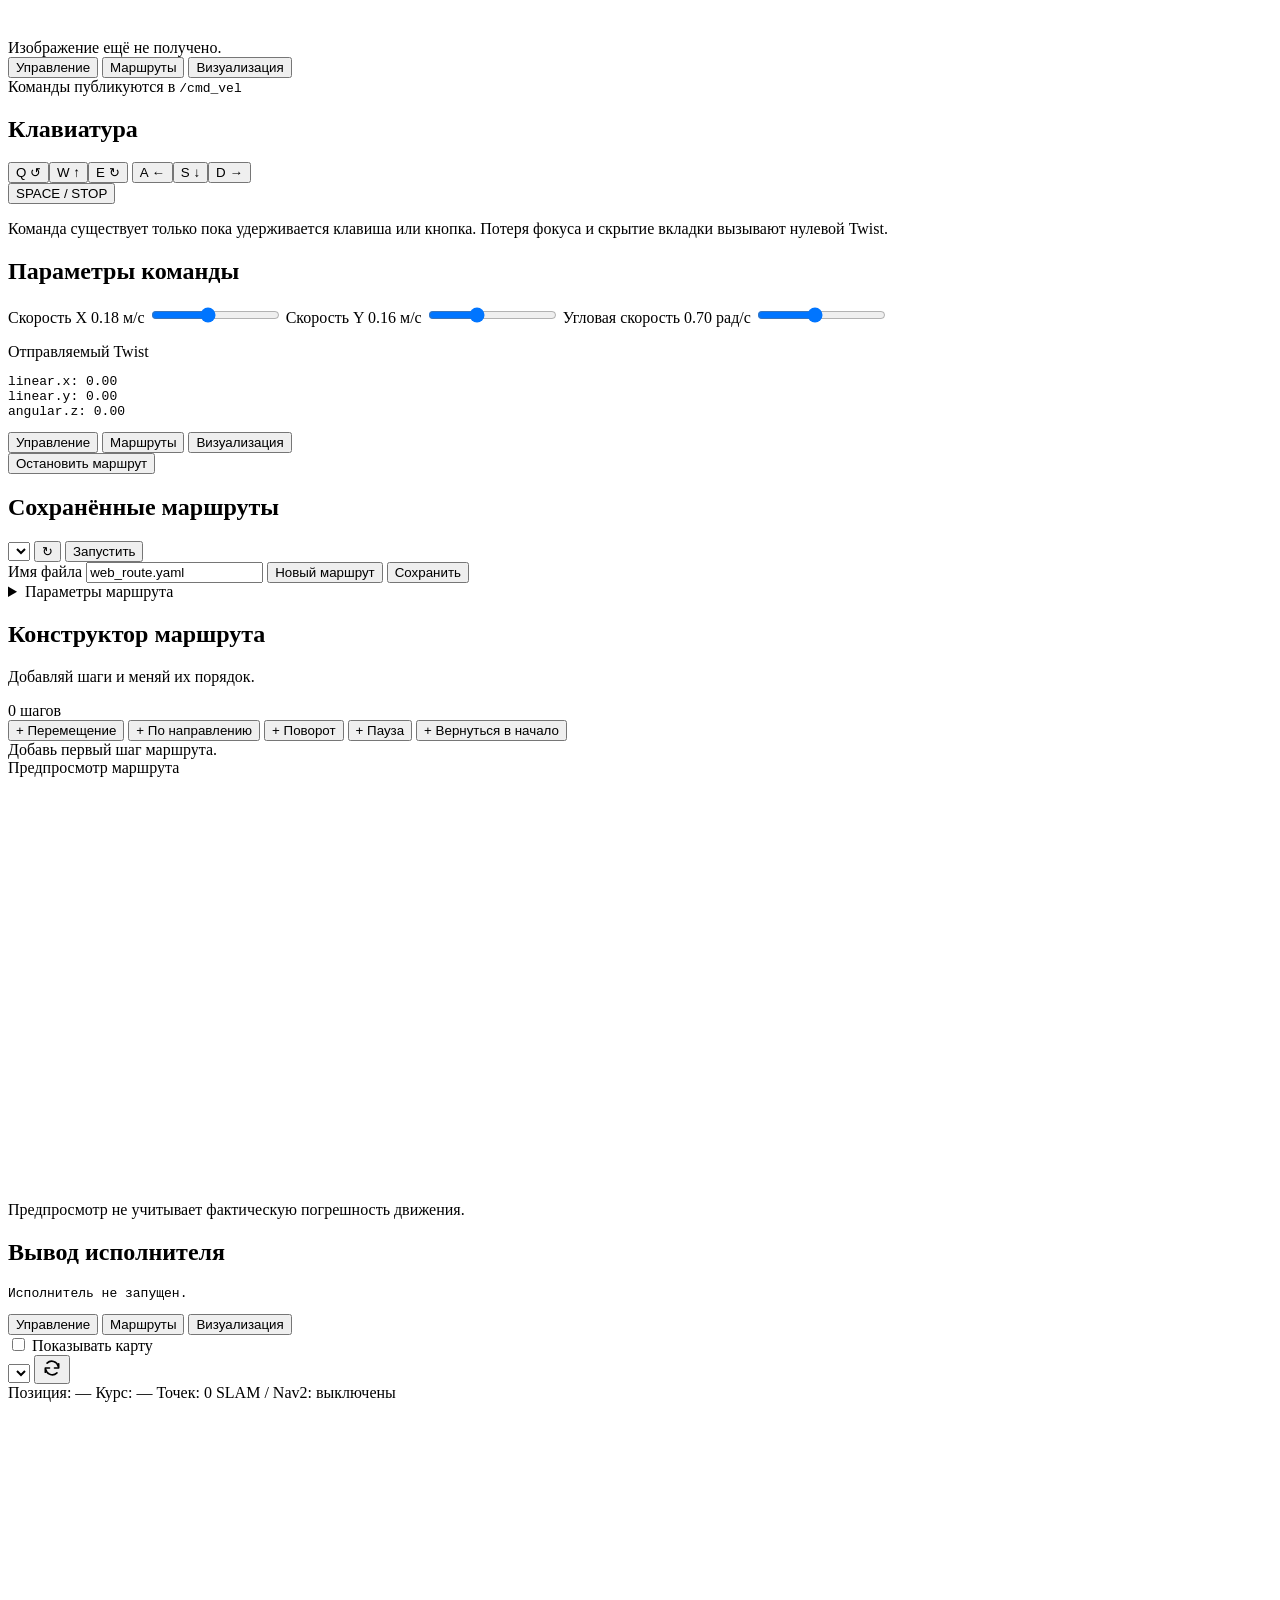
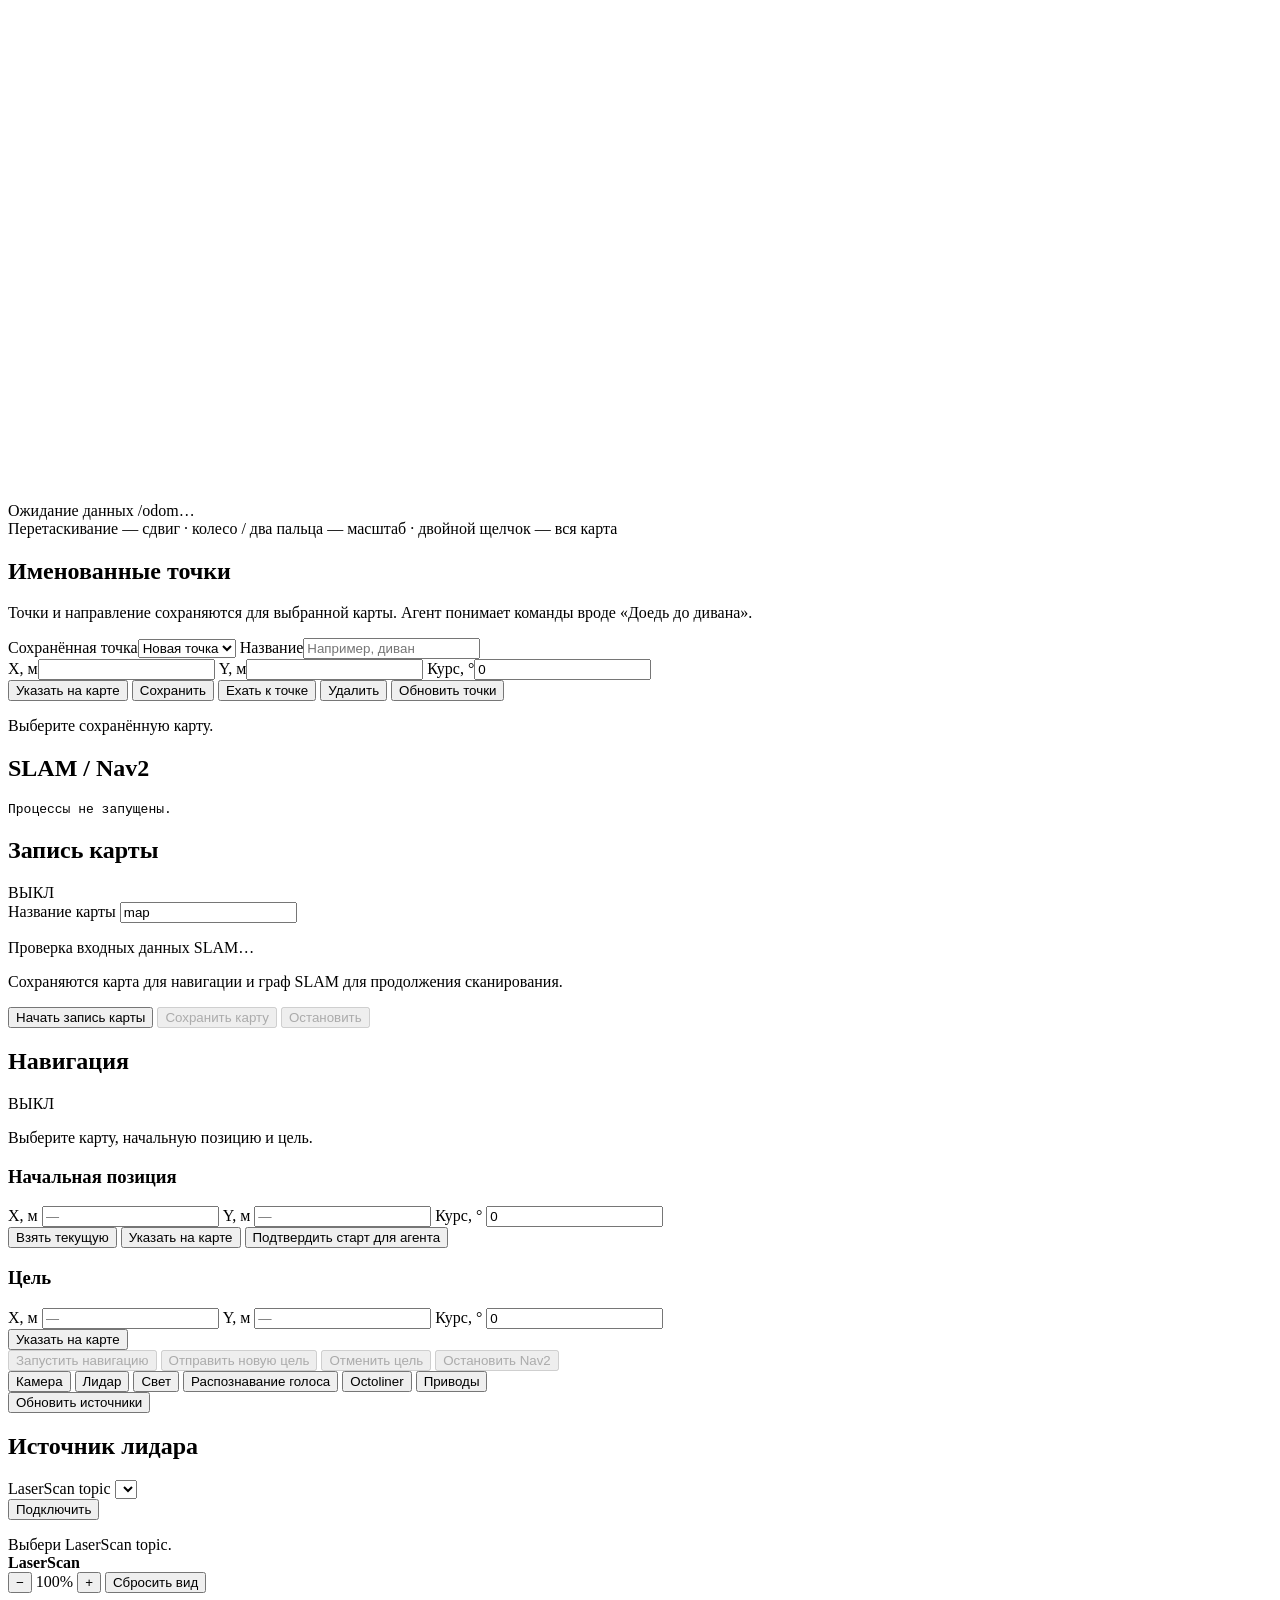
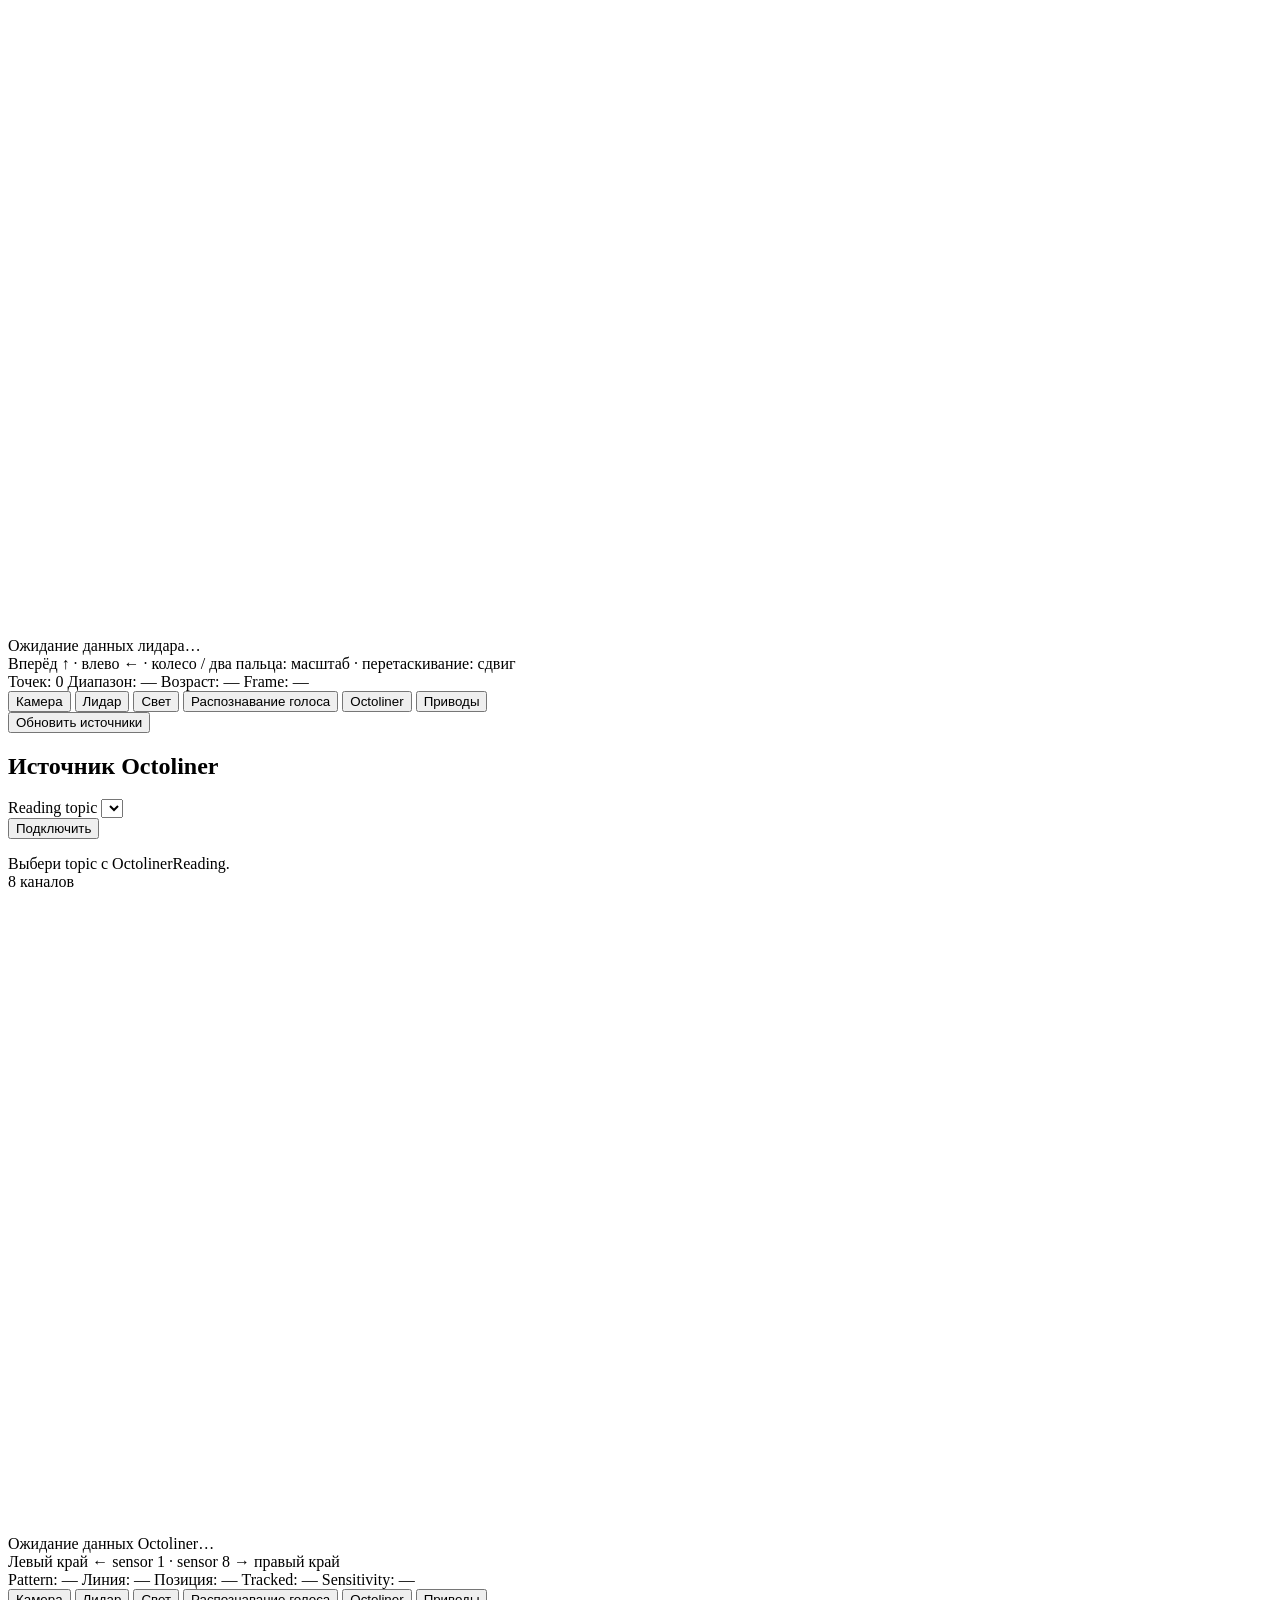
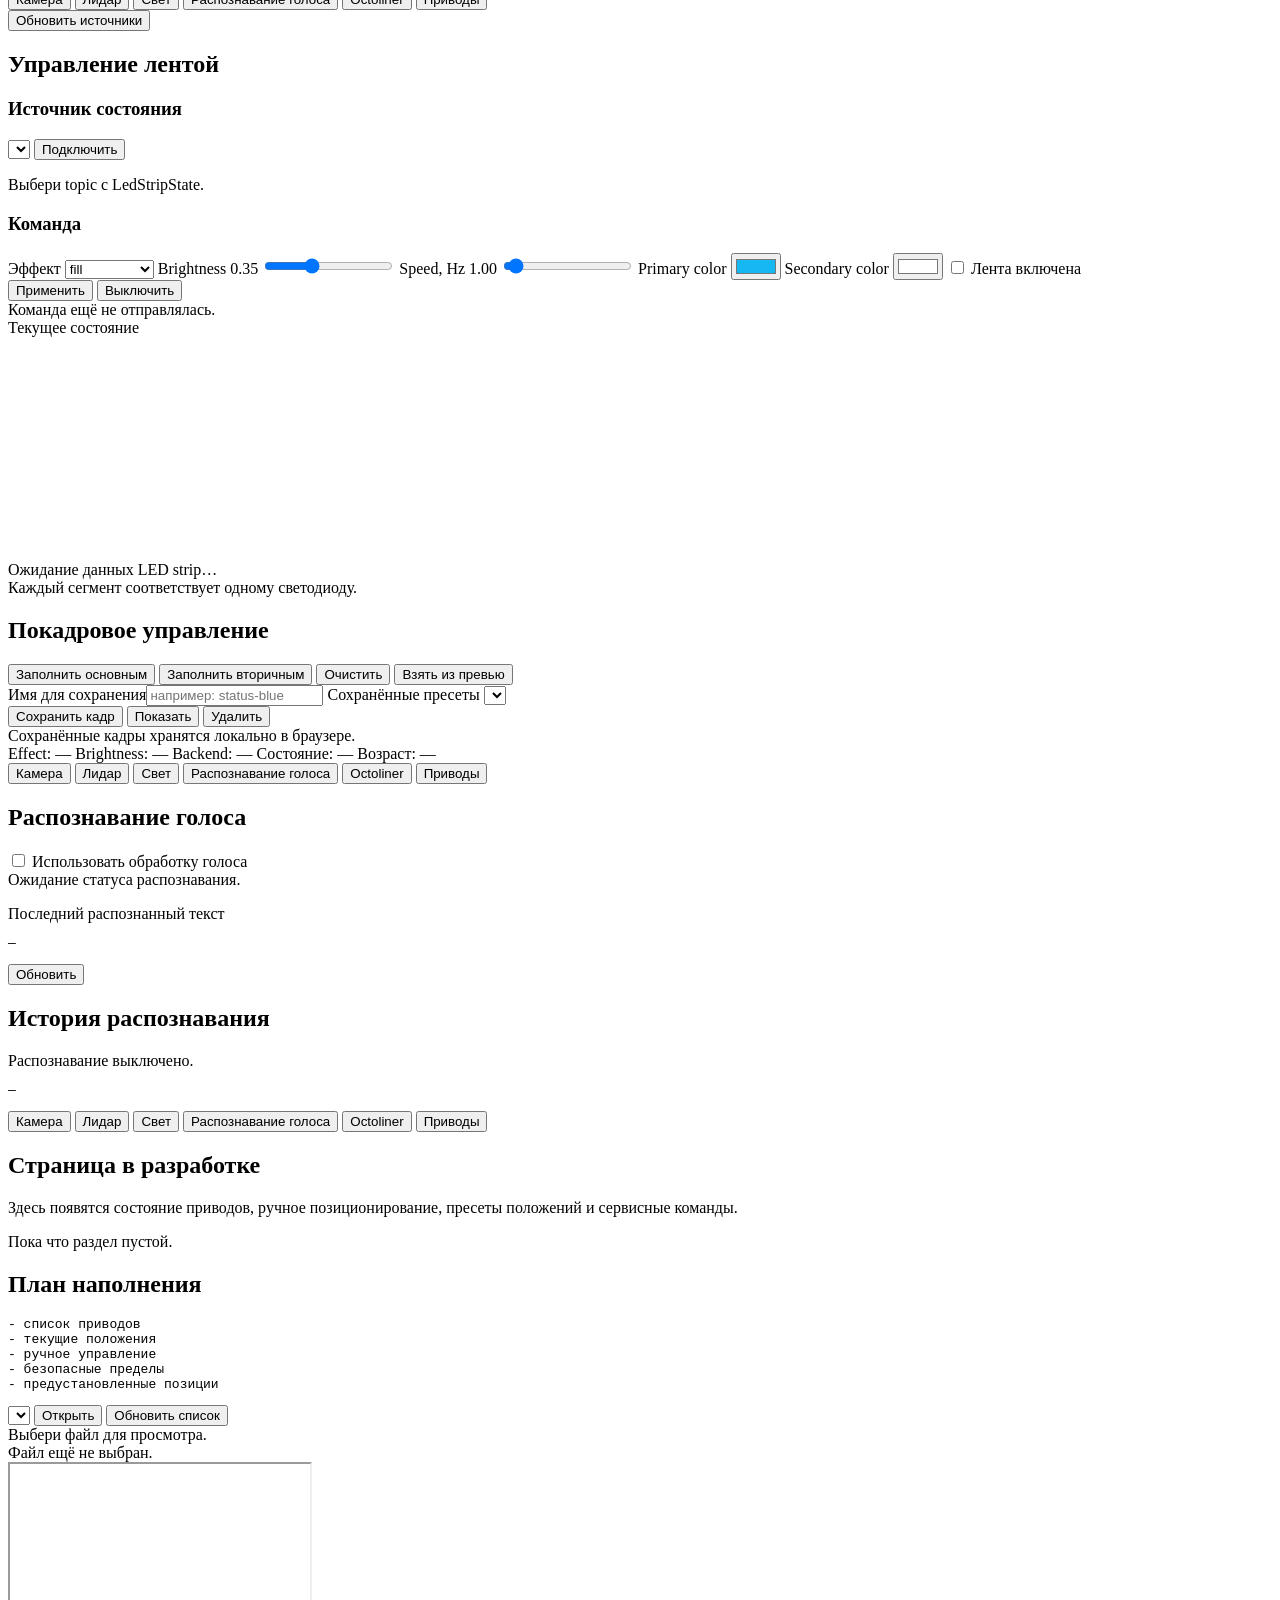
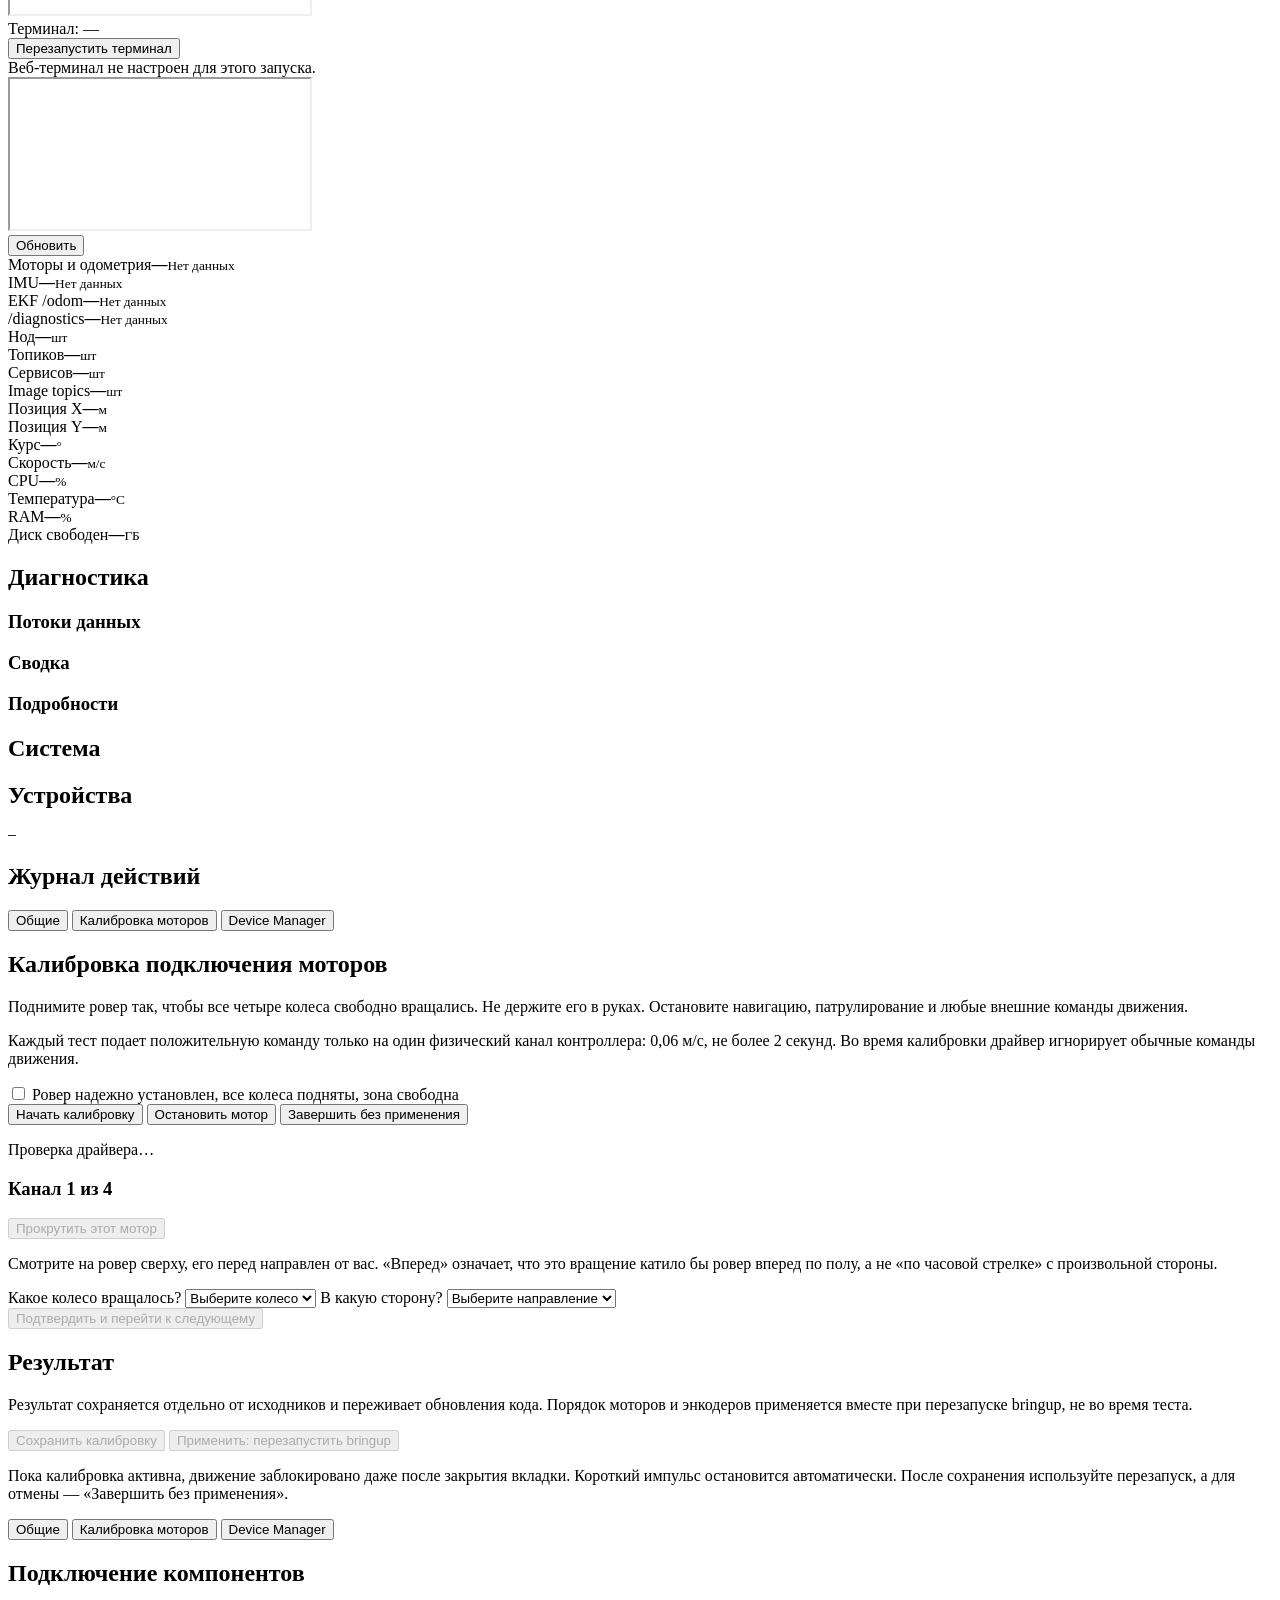
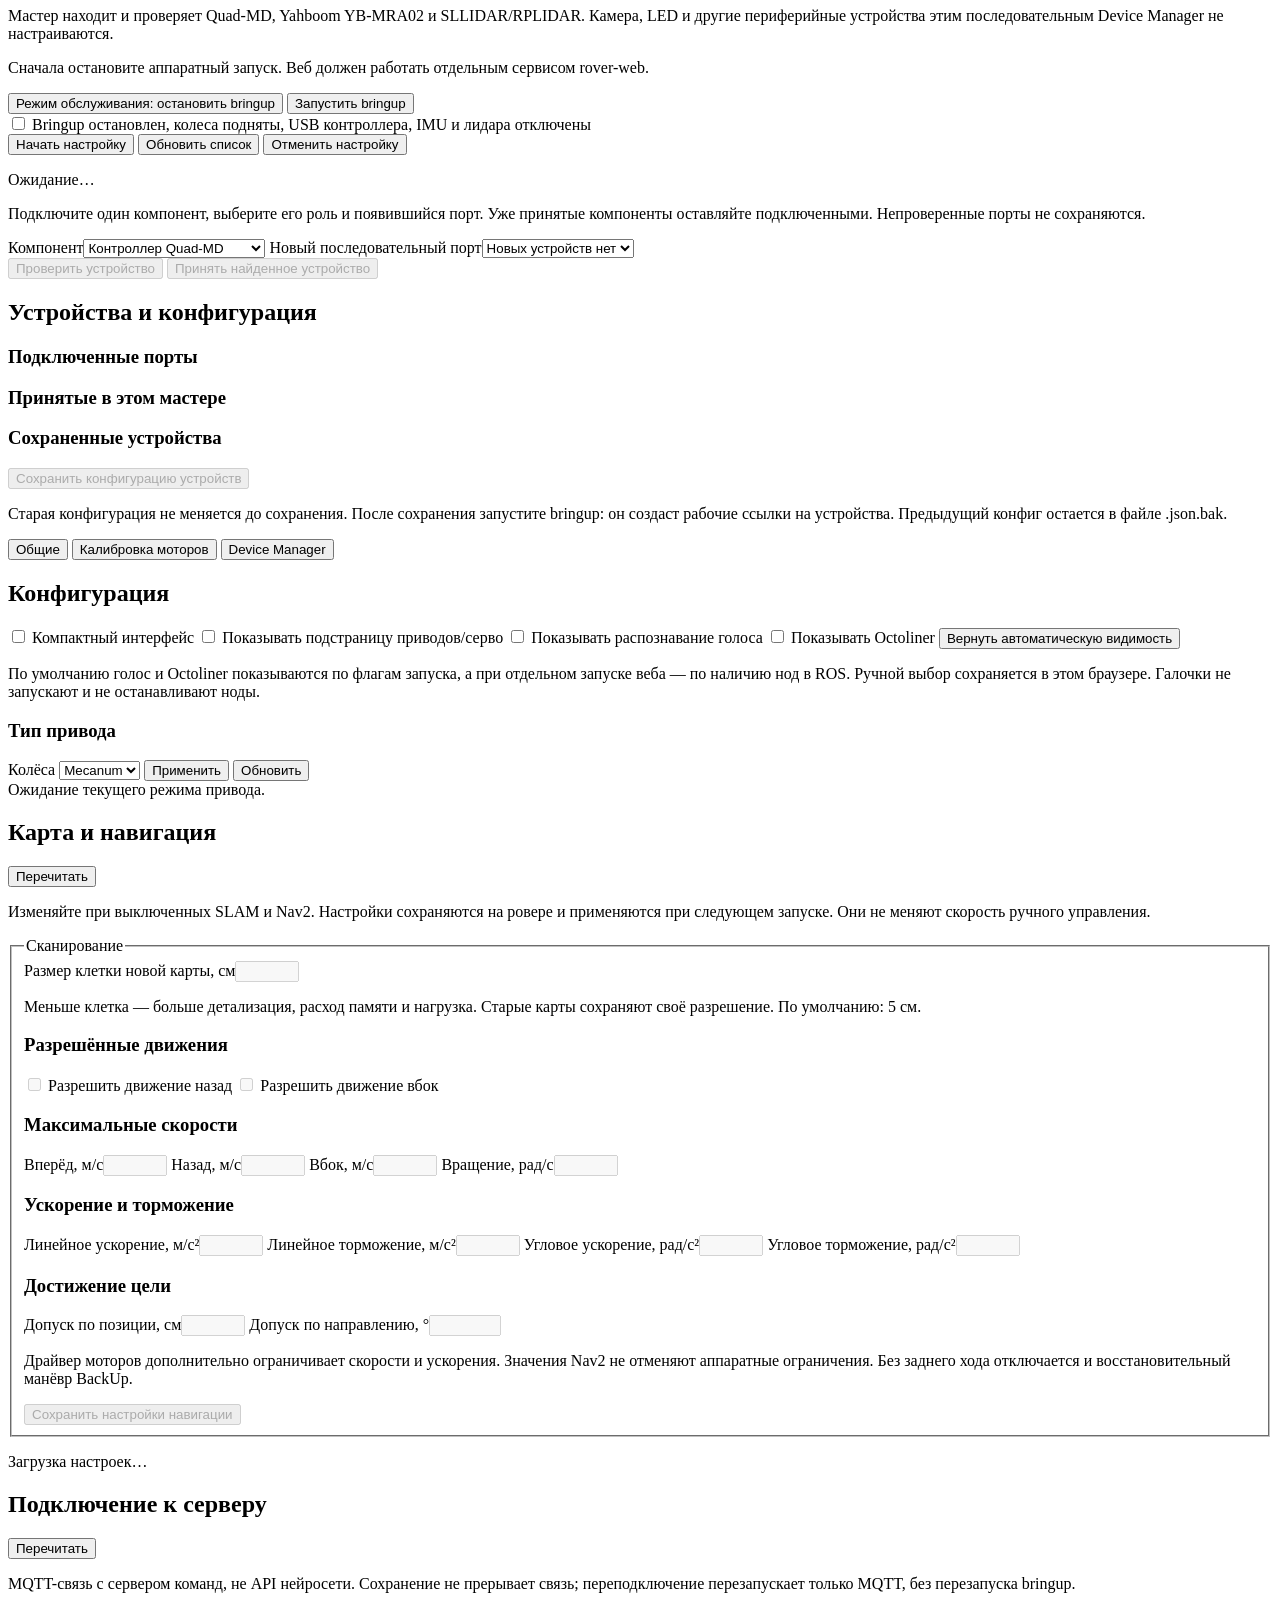
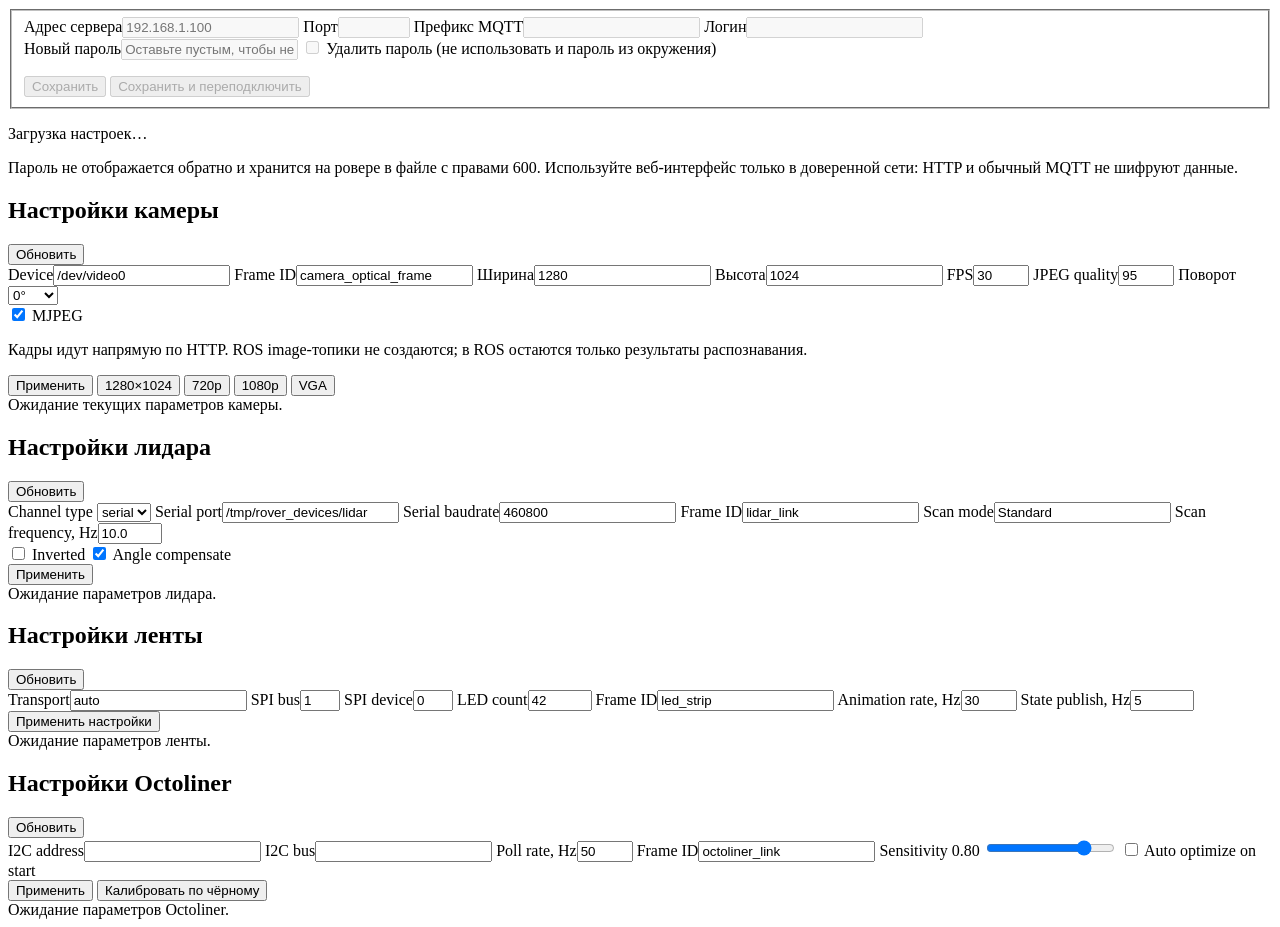
==== commit 6ac231eb: "Optimize camera processing and HTTP streaming" ====
--- a/src/ui/rover_web/web/index.html
+++ b/src/ui/rover_web/web/index.html
@@ -275,7 +275,7 @@
                   <label class="check-label"><input id="camera-vision-detect-qr" type="checkbox"> Распознавать QR (OpenCV)</label>
                 </div>
                 <label>Словарь ArUco<select id="camera-vision-aruco-dictionary"><option value="DICT_4X4_50">DICT_4X4_50</option></select></label>
-                <p class="status-note">Модель объектов, ArUco и QR работают независимо. Если выключить модель, нода не загружает её веса и может распознавать только QR/ArUco. QR-строки публикуются в отдельный топик и показываются ниже. Чтобы изменить параметры, выключите обработку.</p>
+                <p class="status-note">Нейросеть, ArUco и QR включаются независимо. ID ArUco и расшифрованный текст QR публикуются вместе с координатами рамок. Чтобы изменить параметры, выключите обработку.</p>
                 <div class="button-row">
                   <button class="secondary" id="camera-vision-refresh">Обновить</button>
                   <button id="camera-vision-apply">Применить</button>
@@ -288,7 +288,7 @@
               </div>
               <div class="vision-detections" id="camera-vision-qr-detections">
                 <div class="vision-detections-heading"><strong>Прочитанные QR-коды</strong><span id="camera-vision-qr-detections-meta">Нет сообщений</span></div>
-                <div id="camera-vision-qr-detections-list" class="vision-detections-list">Распознанные QR-строки появятся здесь.</div>
+                <div id="camera-vision-qr-detections-list" class="vision-detections-list">Расшифрованный текст QR появится здесь. ArUco ID отображаются в общем списке детекций выше.</div>
               </div>
               <pre class="message-box hidden" id="camera-vision-details">—</pre>
             </article>
@@ -465,49 +465,6 @@
                 <button id="place-refresh" class="secondary">Обновить точки</button>
               </div>
               <p id="places-status" class="status-note" role="status">Выберите сохранённую карту.</p>
-            </article>
-            <article class="panel named-places-card">
-              <h2>Именованные зоны</h2>
-              <p class="status-note">Сначала натяните сетку поля четырьмя углами. Она содержит 5×5 больших клеток, каждая разделена на 2×2 малые. Зона состоит из выбранных малых клеток.</p>
-              <div class="button-row">
-                <button id="grid-pick" class="secondary">Натянуть сетку на поле</button>
-                <button id="grid-save">Сохранить сетку</button>
-                <button id="grid-clear" class="danger-secondary">Удалить сетку</button>
-              </div>
-              <div class="form-grid">
-                <label>Сохранённая зона<select id="zone-select"><option value="">Новая зона</option></select></label>
-                <label>Название<input id="zone-name" maxlength="80" placeholder="Например, завал"></label>
-                <label>Алиасы через запятую<input id="zone-aliases" maxlength="240" placeholder="обломки, руины"></label>
-              </div>
-              <label class="check-label"><input id="zone-can-drive" type="checkbox"> Разрешить движение внутри зоны</label>
-              <div class="button-row">
-                <button id="zone-pick" class="secondary">Выбрать малые клетки на карте</button>
-                <button id="zone-save">Сохранить</button>
-                <button id="zone-delete" class="danger-secondary">Удалить</button>
-                <button id="zone-refresh" class="secondary">Обновить зоны</button>
-              </div>
-              <p id="zones-status" class="status-note" role="status">Выберите сохранённую карту.</p>
-            </article>
-            <article class="panel named-places-card">
-              <h2>Ручной тест объезда зоны</h2>
-              <p class="status-note">Ровер обойдёт зону в выбранном на странице диагностики направлении через центры соседних больших клеток. Первой будет ближайшая к текущему положению клетка контура. Для теста выберите непроезжаемую прямоугольную группу клеток с хотя бы одной свободной большой клеткой вокруг.</p>
-              <div class="form-grid compact-grid">
-                <label>Зона<select id="zone-inspection-select"><option value="">Выберите зону</option></select></label>
-                <label>Искомое препятствие<select id="zone-inspection-target">
-                  <option value="">Выберите класс</option>
-                  <option value="traffic_accident">ДТП</option>
-                  <option value="fuel_truck">Топливозаправщик</option>
-                  <option value="fallen_tree">Упавшее дерево</option>
-                  <option value="building_debris">Обломки здания</option>
-                </select></label>
-              </div>
-              <div class="button-row">
-                <button id="zone-inspection-start">Начать тест</button>
-                <button id="zone-inspection-stop" class="danger-secondary">Остановить тест</button>
-              </div>
-              <p id="zone-inspection-status" class="status-note" role="status">Выберите карту и непроезжаемую зону.</p>
-              <p id="zone-inspection-qr" class="status-note"></p>
-              <pre id="zone-inspection-log" class="log-box">Журнал обьезда появится после запуска.</pre>
             </article>
             <article class="panel navigation-log-card">
               <h2>SLAM / Nav2</h2>
@@ -869,23 +826,6 @@
           <article class="health-card"><span>EKF /odom</span><strong class="status-value" id="diagnostic-odom-status">—</strong><small id="diagnostic-odom-detail">Нет данных</small></article>
           <article class="health-card"><span>/diagnostics</span><strong class="status-value" id="diagnostic-topic-status">—</strong><small id="diagnostic-topic-detail">Нет данных</small></article>
         </div>
-        <article class="panel diagnostic-qr-control">
-          <div class="panel-heading-row">
-            <div>
-              <h2>QR и обьезд</h2>
-              <p class="status-note">Отправьте распознанный текст QR: активный обьезд завершит поиск, подождёт 5 секунд и вернётся в точку «старт».</p>
-            </div>
-          </div>
-          <div class="diagnostic-qr-form">
-            <label>Текст QR<input id="diagnostic-qr-text" maxlength="1024" placeholder="Текст, зашифрованный в QR" autocomplete="off"></label>
-            <label>Направление обьезда<select id="diagnostic-inspection-direction">
-              <option value="clockwise">По часовой стрелке</option>
-              <option value="counterclockwise">Против часовой стрелки</option>
-            </select></label>
-            <button id="diagnostic-qr-publish">Опубликовать QR</button>
-          </div>
-          <p id="diagnostic-qr-status" class="status-note" role="status">Направление применяется к следующему ручному обьезду зоны.</p>
-        </article>
         <div class="card-grid ros-cards">
           <article class="metric-card"><span>Нод</span><strong id="ros-nodes-count">—</strong><small>шт</small></article>
           <article class="metric-card"><span>Топиков</span><strong id="ros-topics-count">—</strong><small>шт</small></article>
@@ -1136,10 +1076,10 @@
               <label>Ширина<input id="camera-setting-width" type="number" min="160" step="1" value="1280"></label>
               <label>Высота<input id="camera-setting-height" type="number" min="120" step="1" value="1024"></label>
               <label>FPS<input id="camera-setting-fps" type="number" min="1" max="120" step="1" value="30"></label>
-              <label>JPEG quality (только для программного кодирования)<input id="camera-setting-jpeg-quality" type="number" min="10" max="100" step="1" value="95"></label>
+              <label>JPEG quality<input id="camera-setting-jpeg-quality" type="number" min="10" max="100" step="1" value="95"></label>
               <label>Поворот
                 <select id="camera-setting-rotate">
-                  <option value="0" selected>0°</option>
+                  <option value="0">0°</option>
                   <option value="90">90°</option>
                   <option value="180">180°</option>
                   <option value="270">270°</option>
@@ -1151,7 +1091,7 @@
               <input id="camera-setting-publish-raw" type="checkbox" hidden>
               <input id="camera-setting-publish-compressed" type="checkbox" hidden>
             </div>
-            <p class="status-note">Видео передаётся напрямую по HTTP, без image-топиков ROS. При MJPEG и повороте 0° сохраняется исходный JPEG камеры. В ROS публикуются только результаты распознавания.</p>
+            <p class="status-note">Кадры идут напрямую по HTTP. ROS image-топики не создаются; в ROS остаются только результаты распознавания.</p>
             <div class="button-row">
               <button id="camera-settings-apply">Применить</button>
               <button class="secondary" id="camera-preset-native">1280×1024</button>
@@ -1248,8 +1188,6 @@
   <script src="/assets/lidar-view.js"></script>
   <script src="/assets/map-view.js"></script>
   <script src="/assets/named-places.js"></script>
-  <script src="/assets/named-zones.js"></script>
-  <script src="/assets/zone-inspection.js"></script>
   <script src="/assets/app.js"></script>
   <script src="/assets/maintenance.js"></script>
   <script src="/assets/system-services.js"></script>
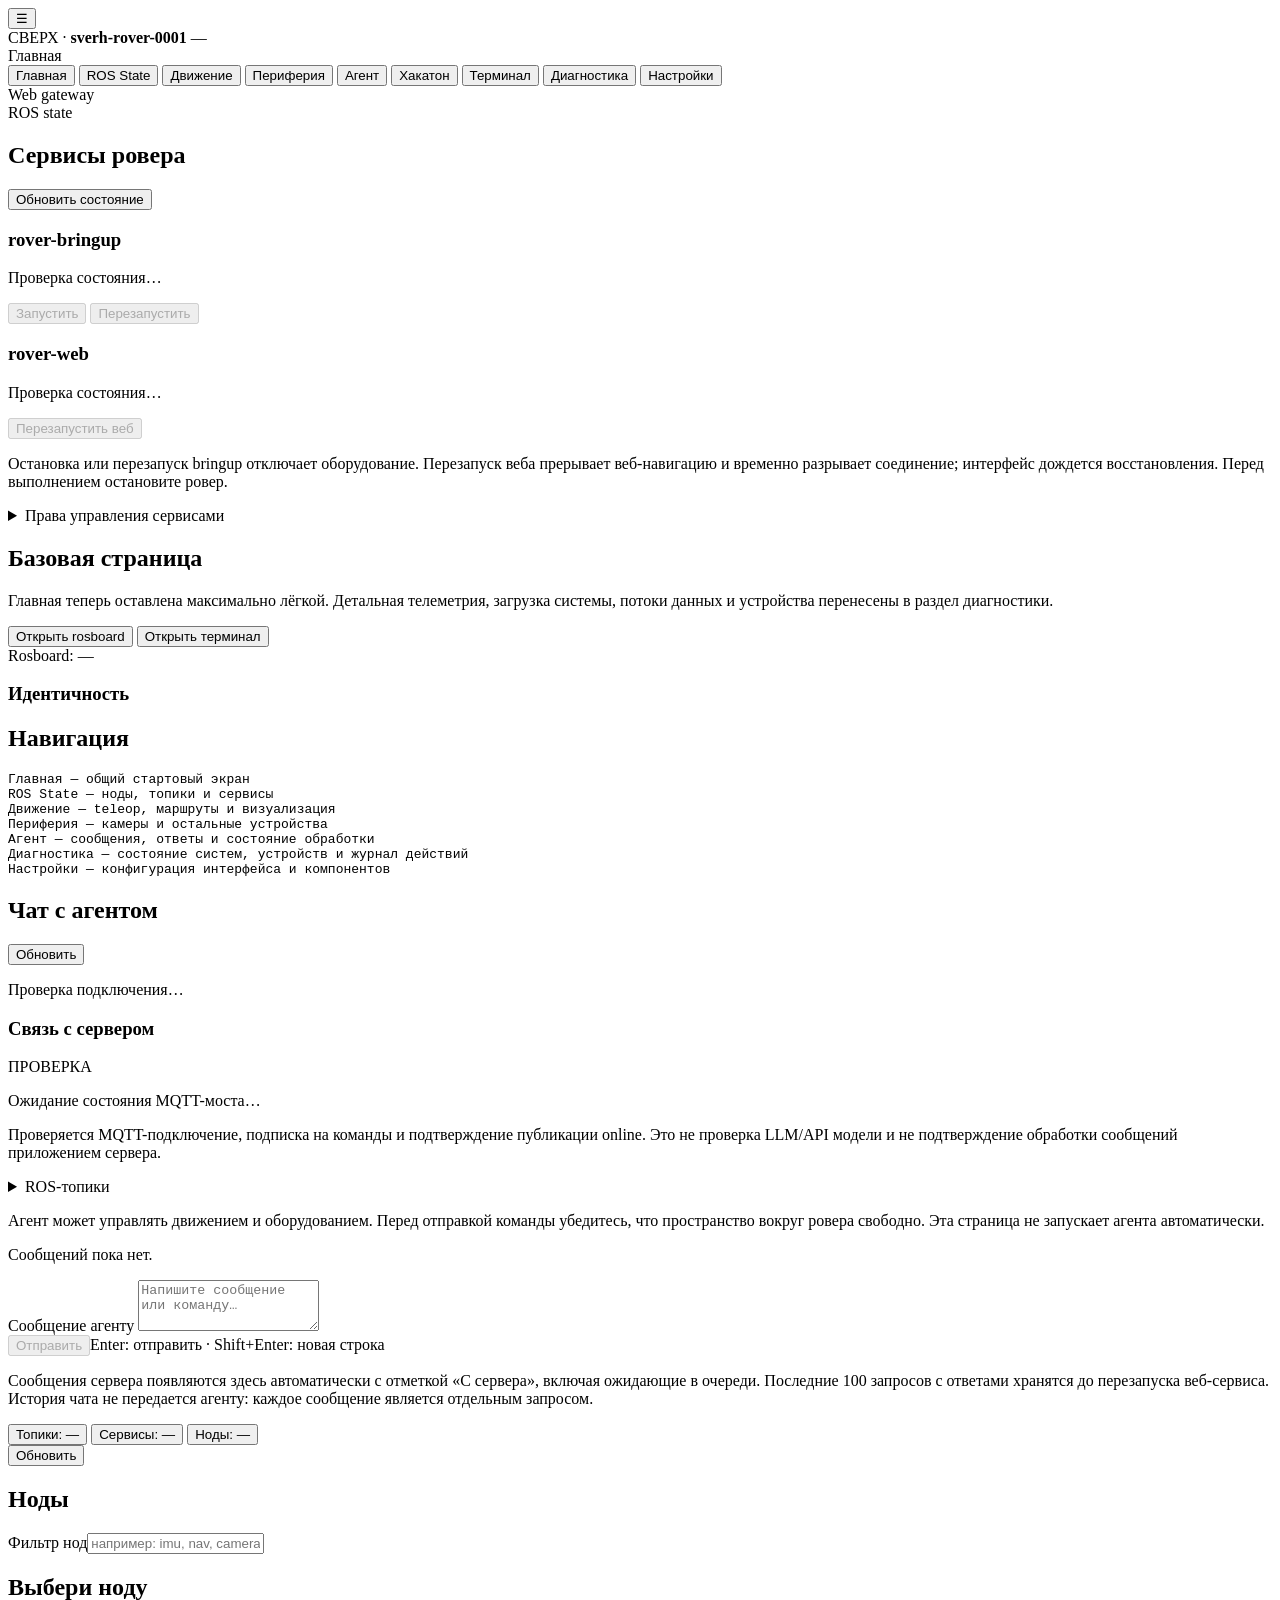
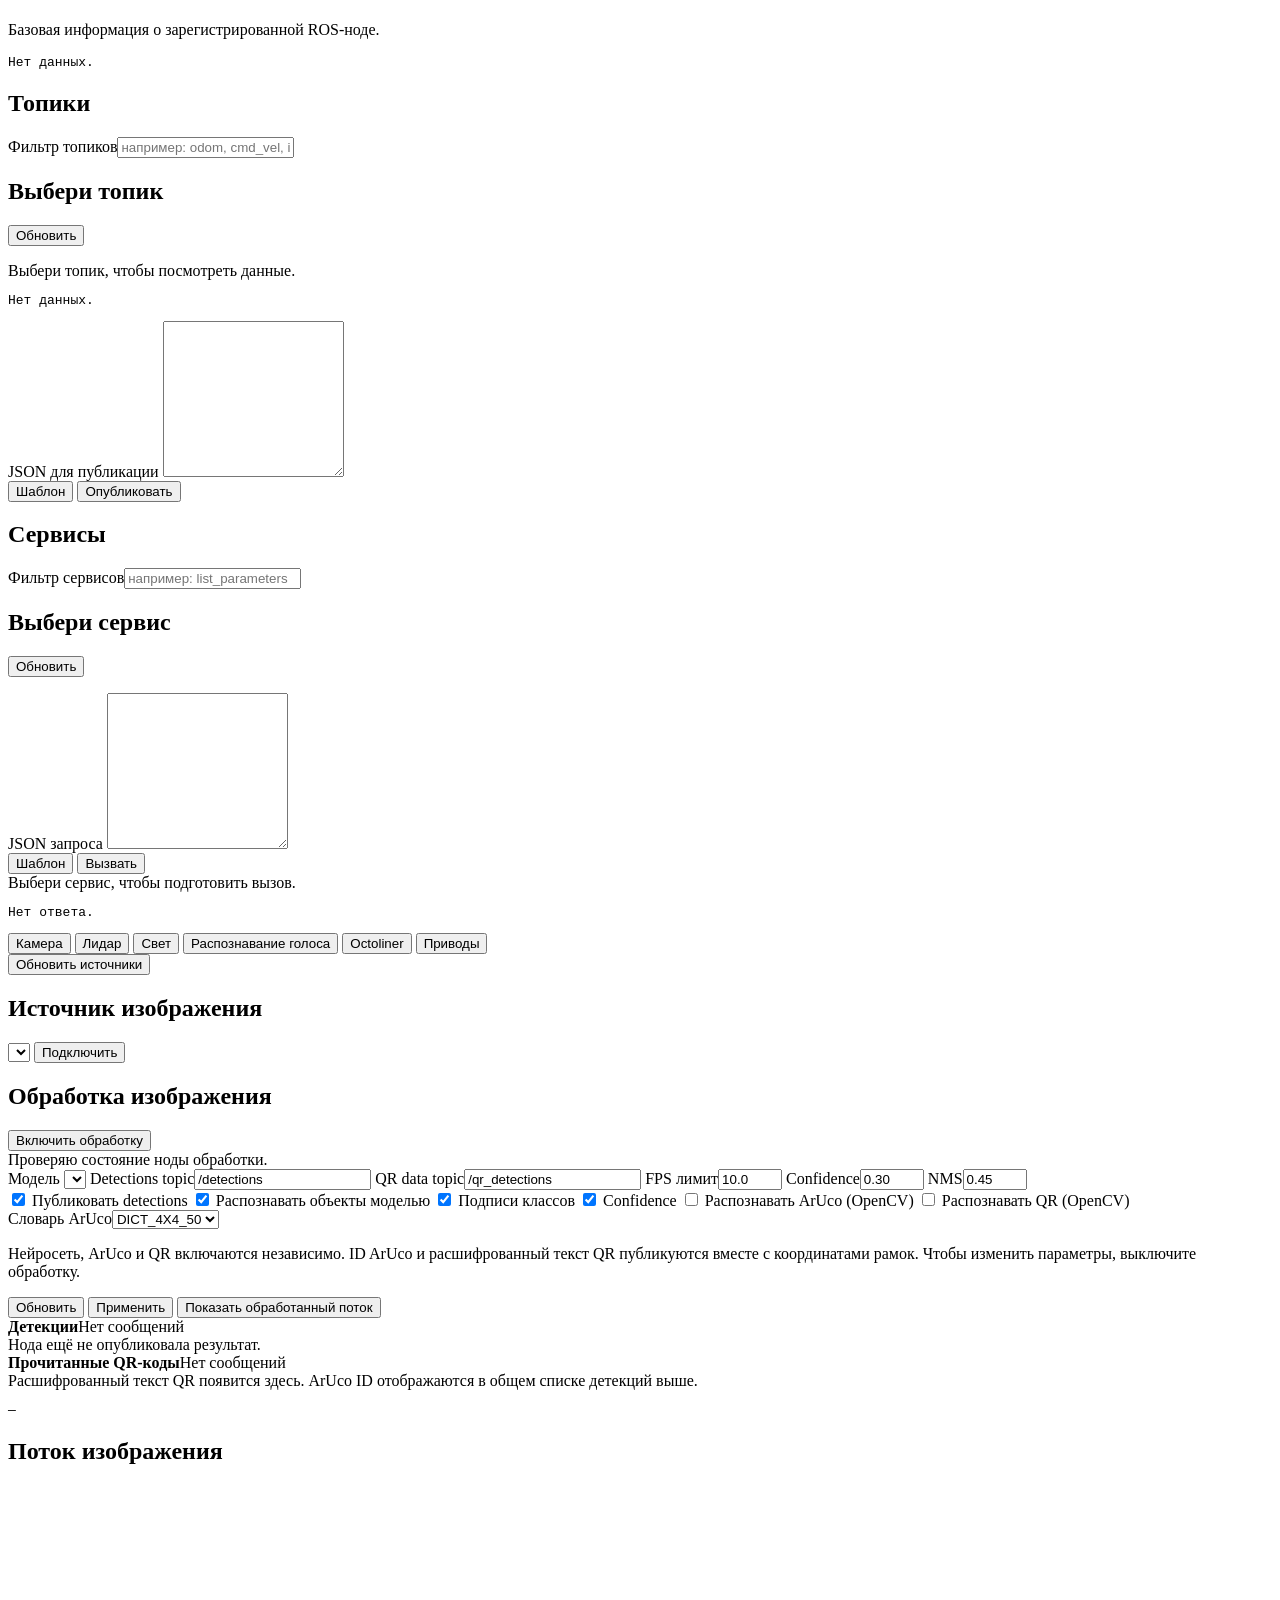
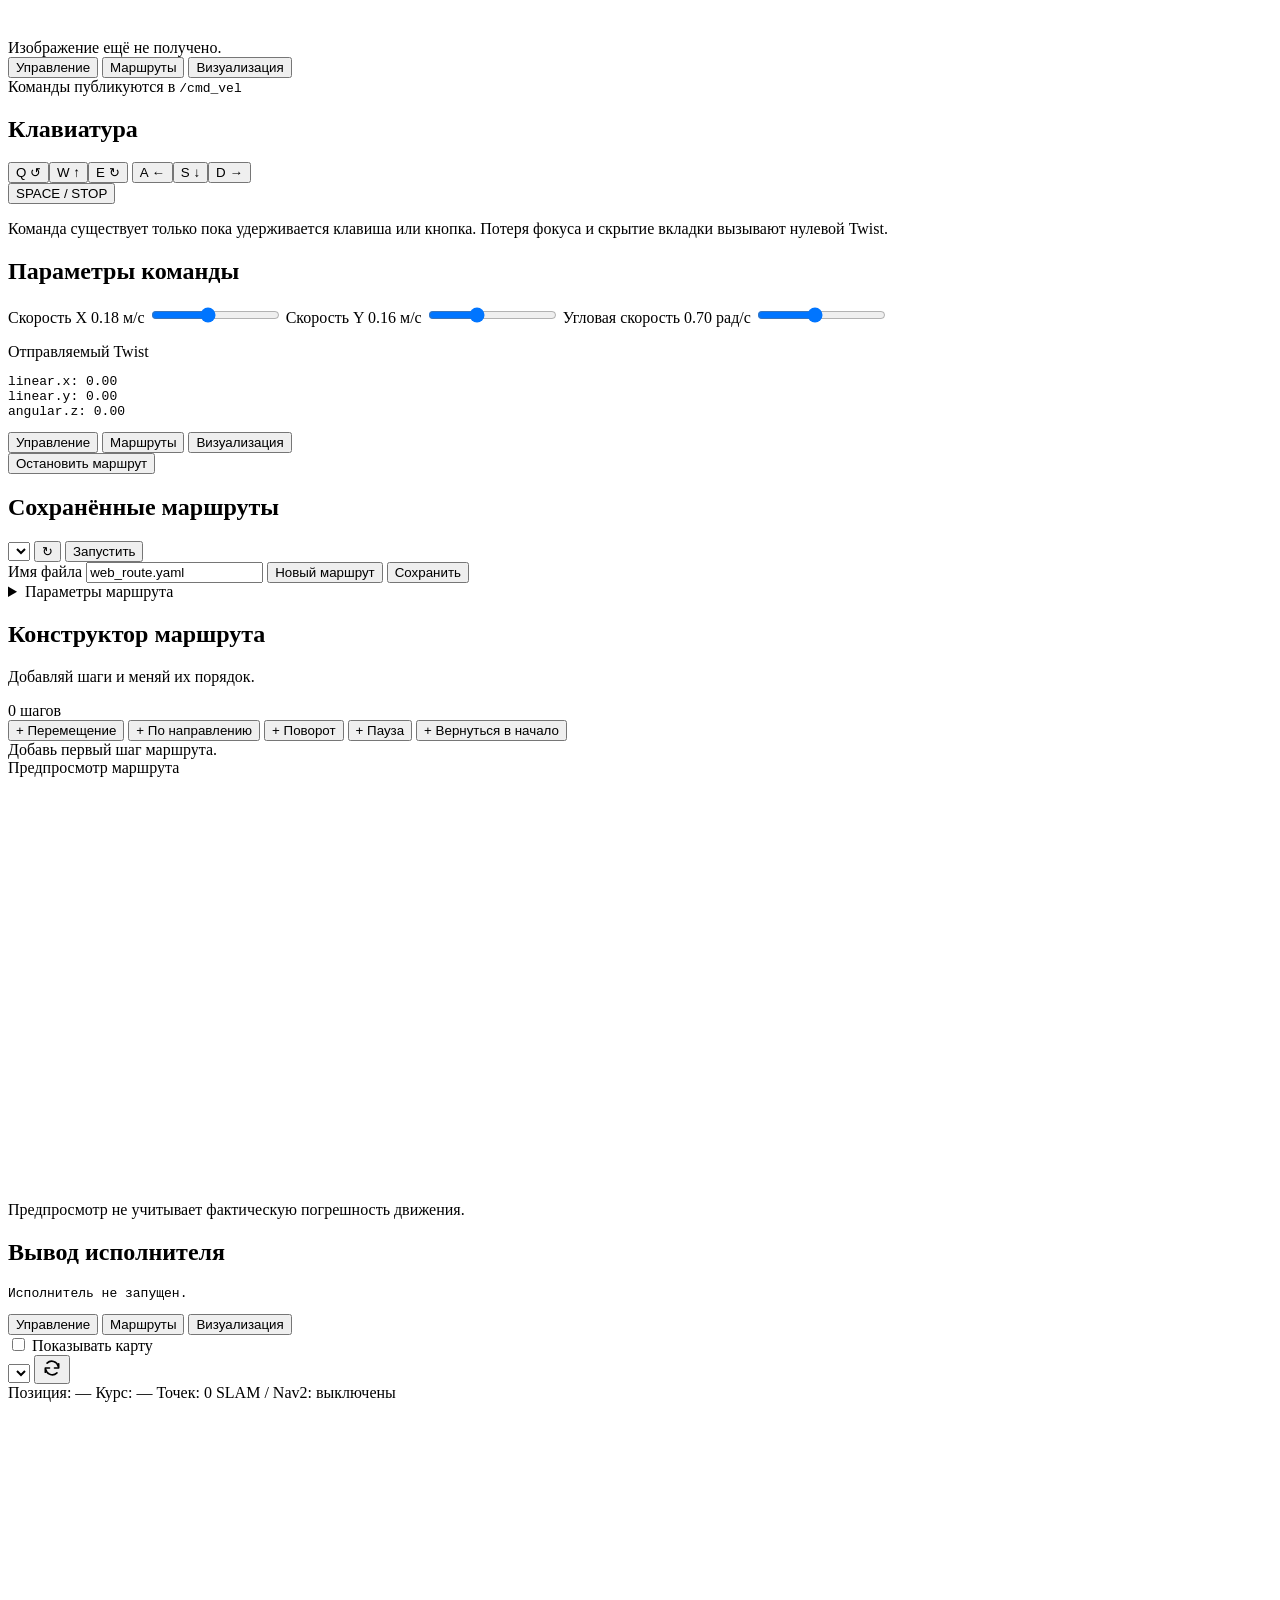
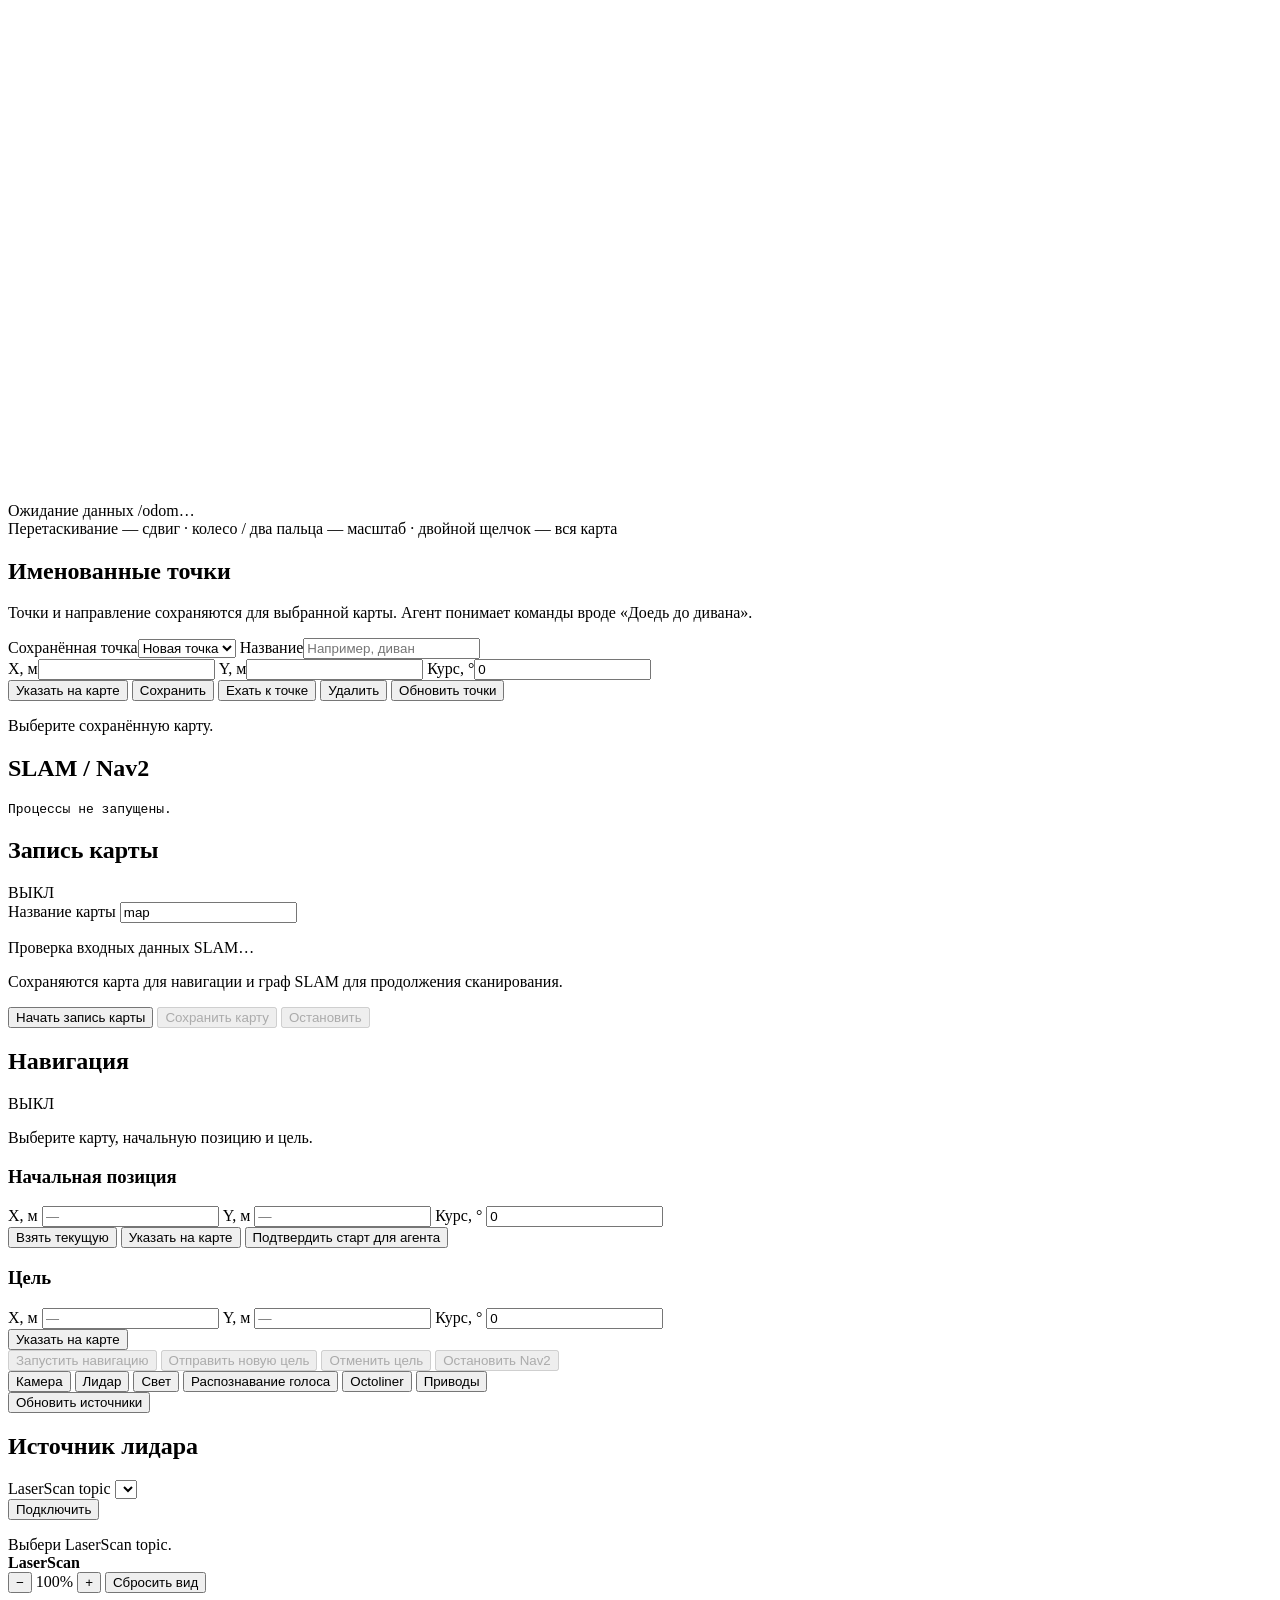
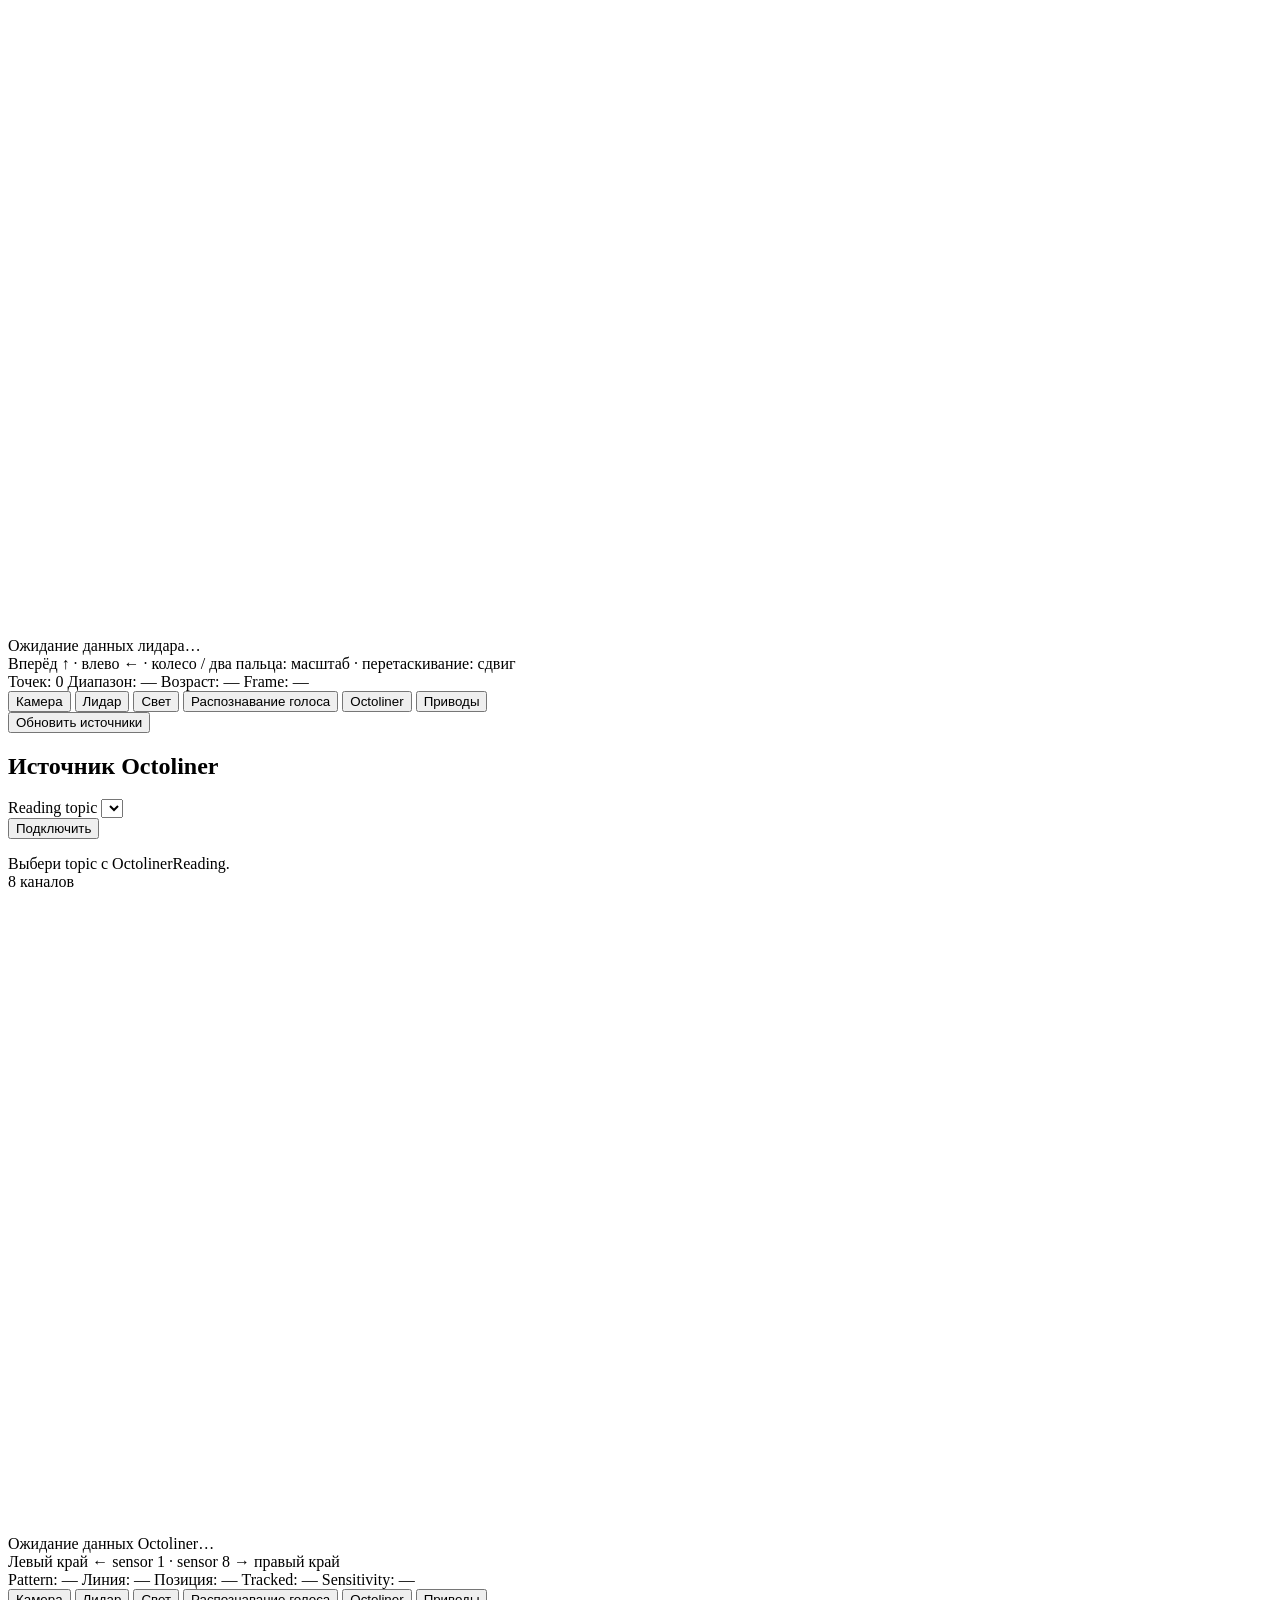
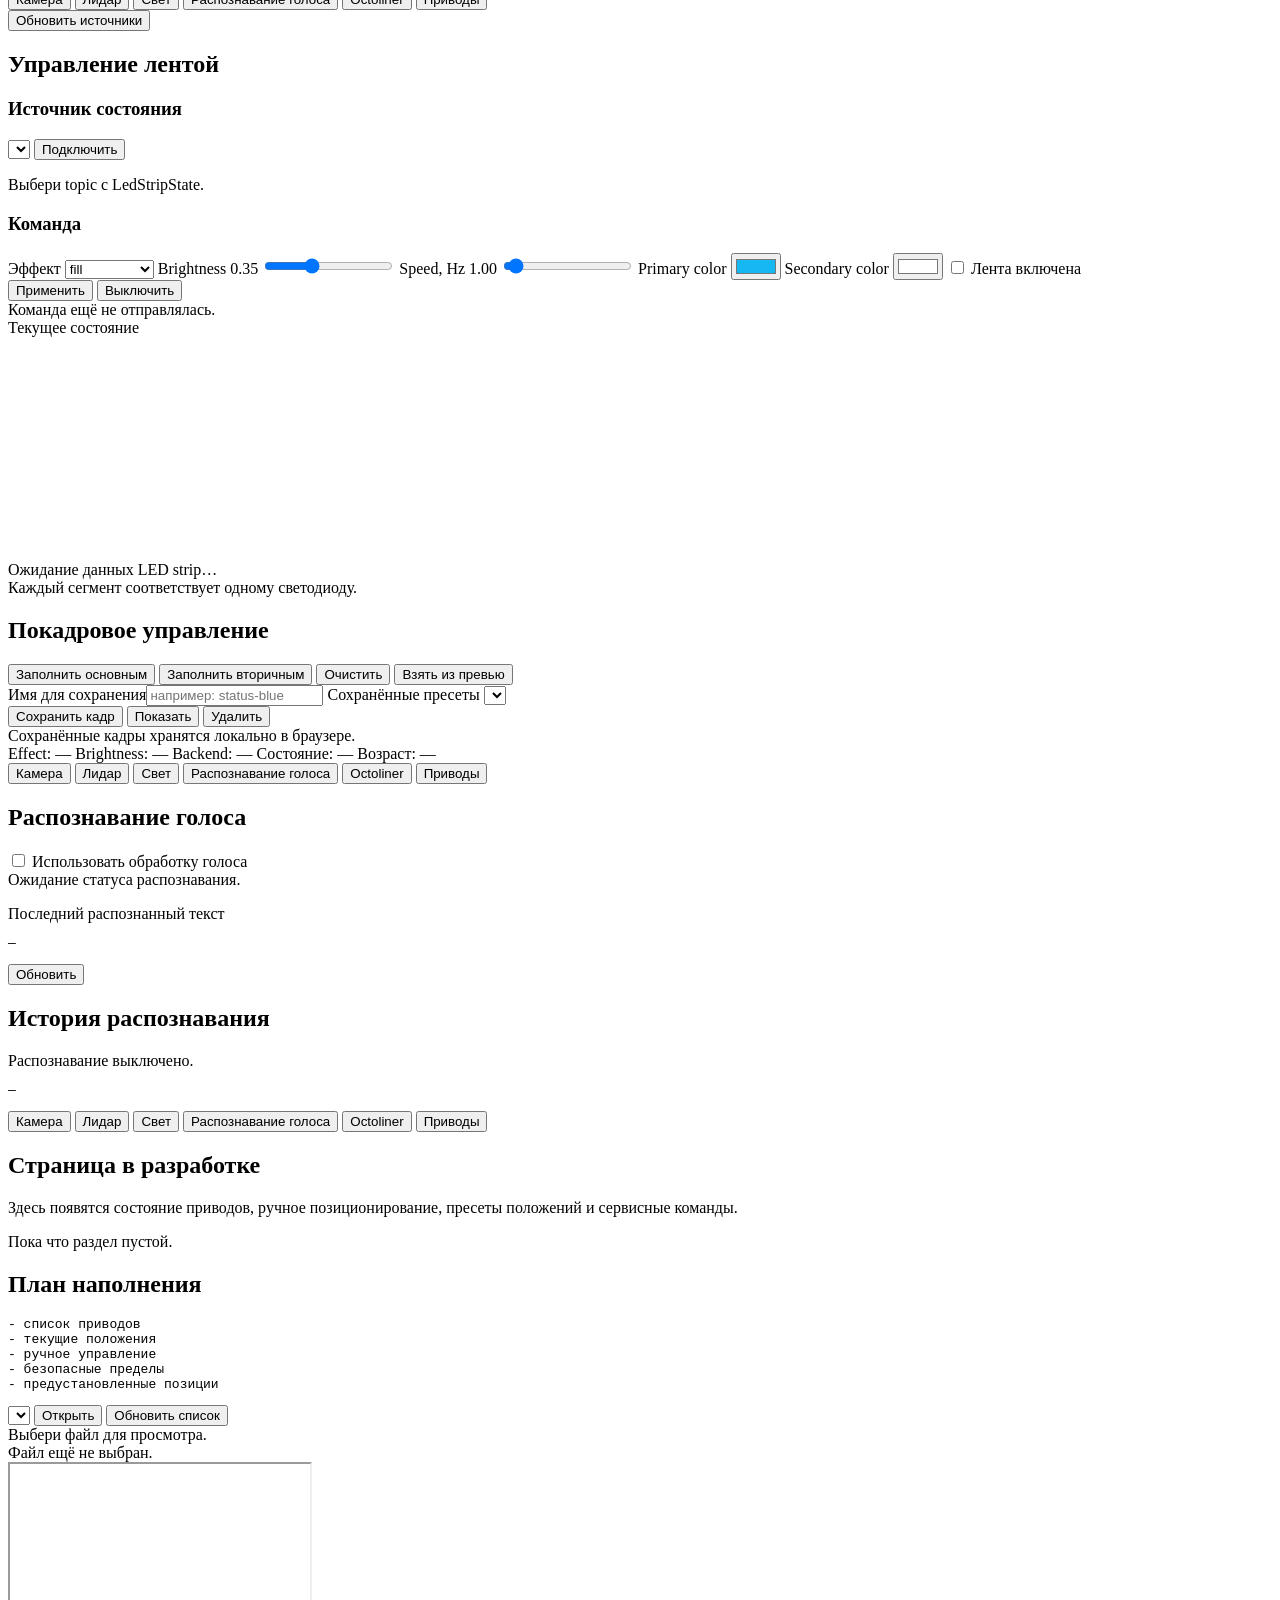
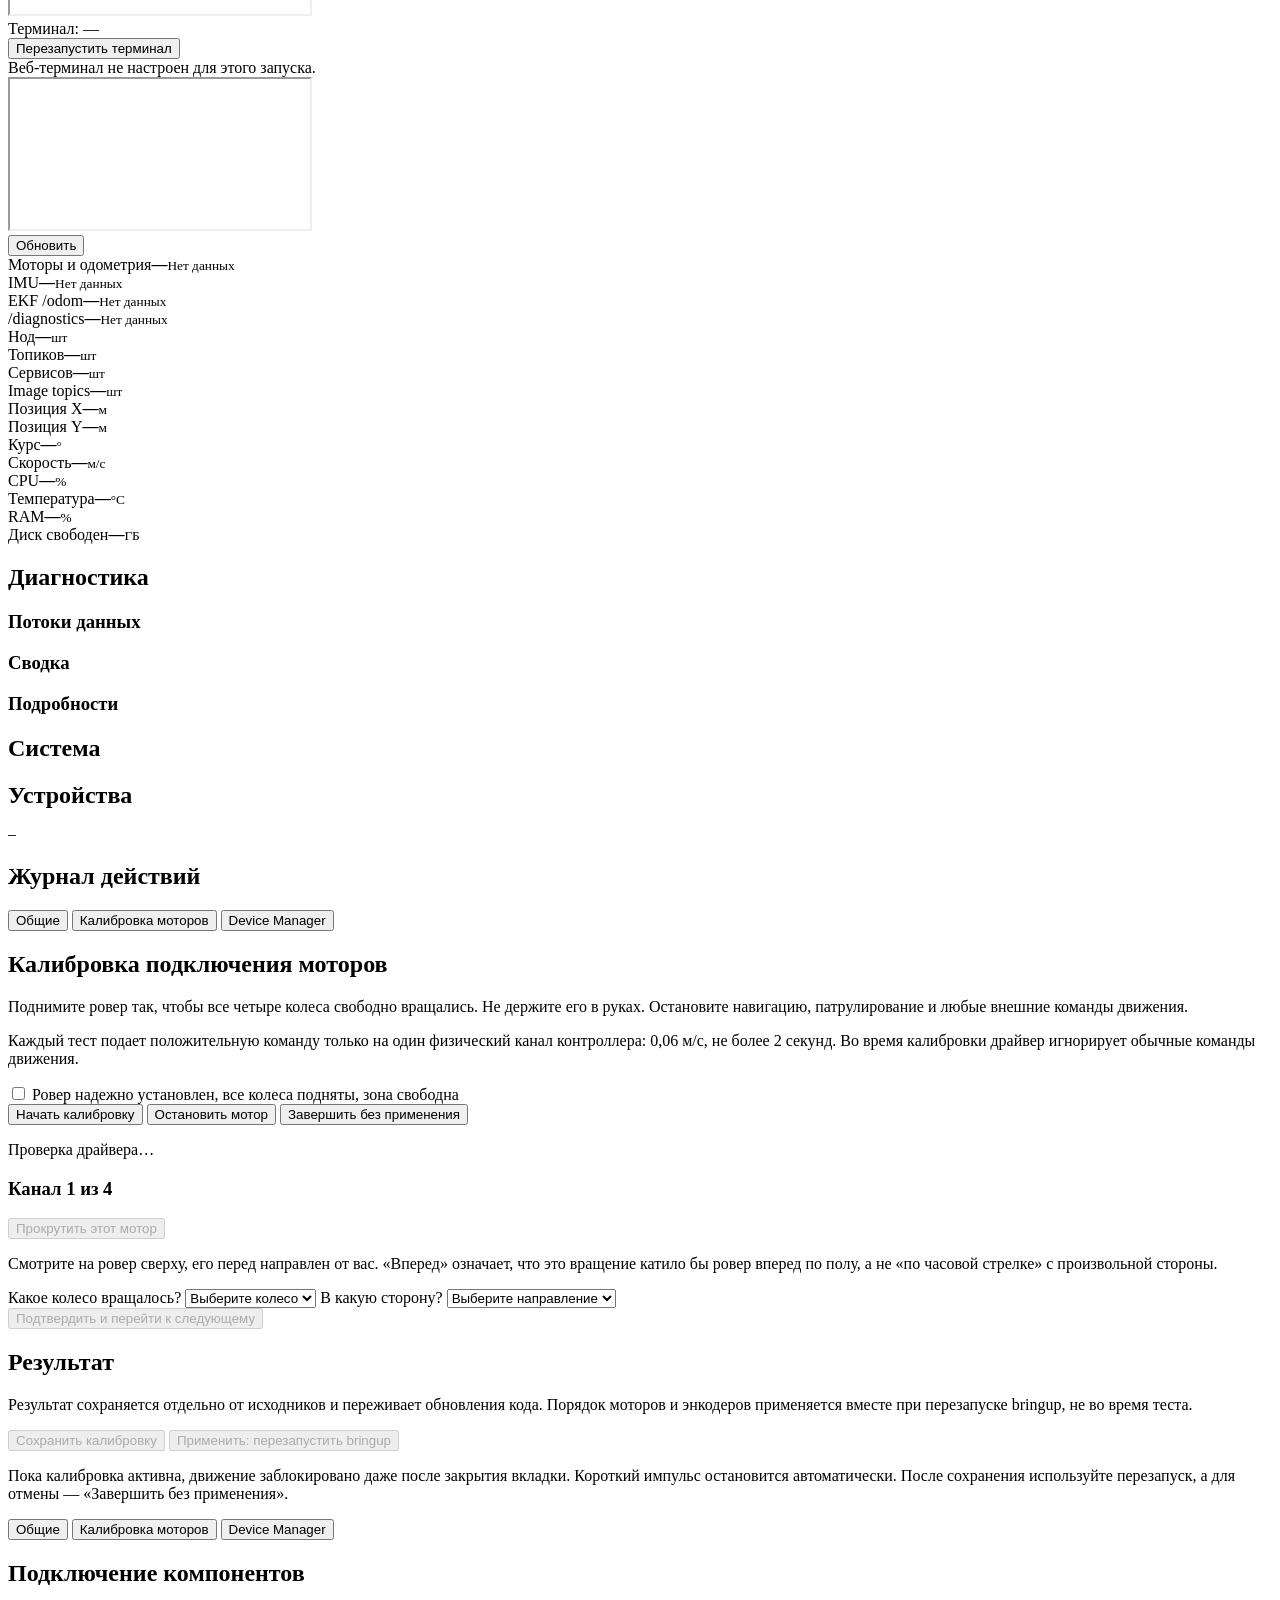
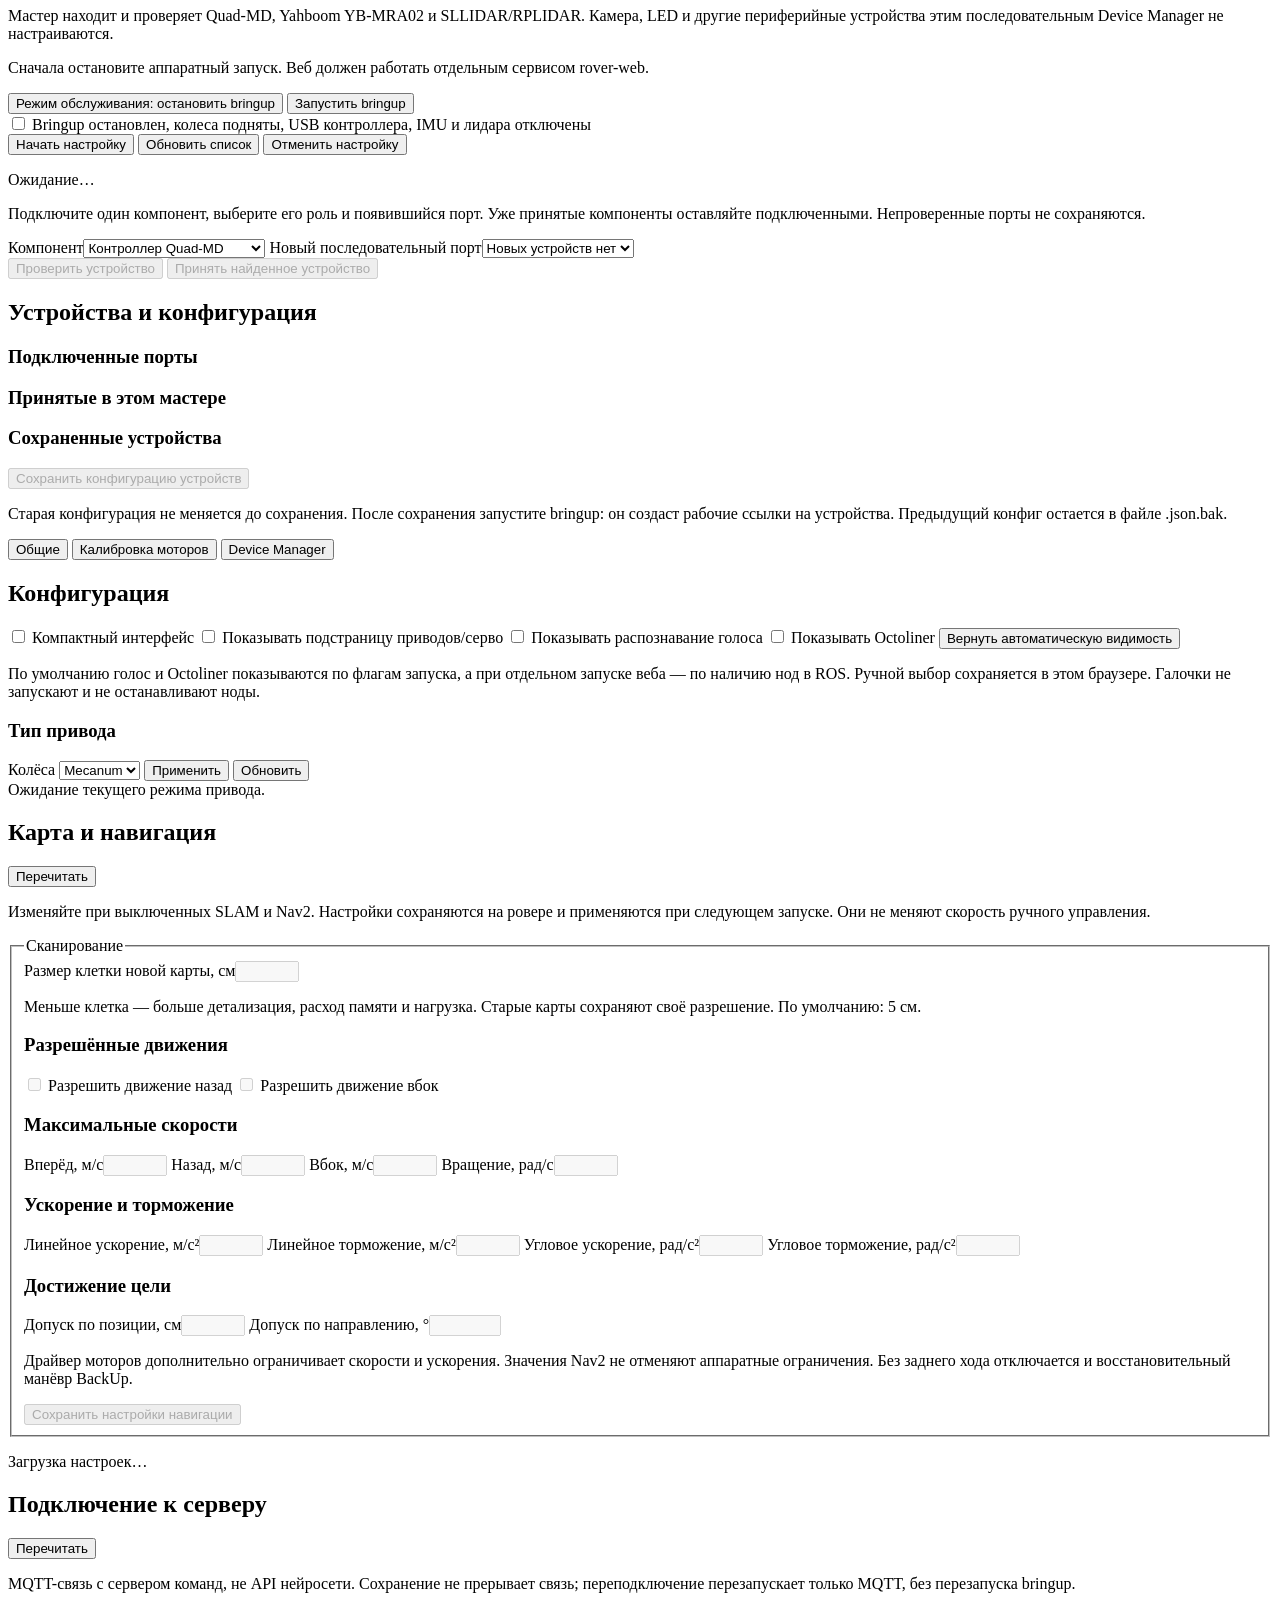
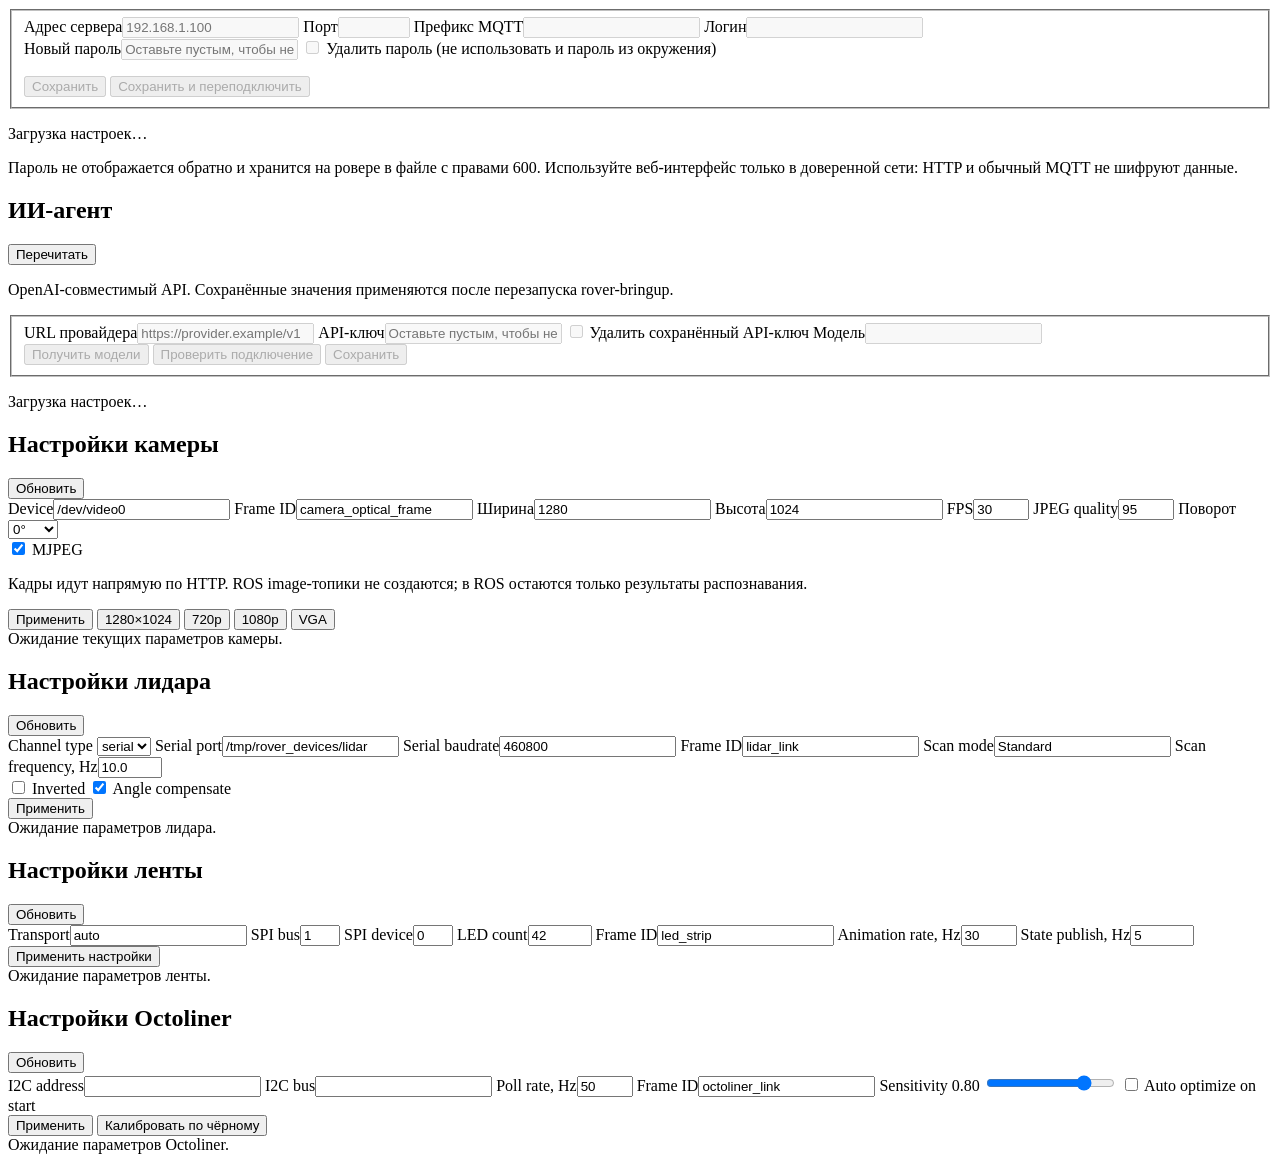
==== commit 00078825: "Add web settings for AI provider" ====
--- a/src/ui/rover_web/web/index.html
+++ b/src/ui/rover_web/web/index.html
@@ -1061,6 +1061,28 @@
             <p class="status-note">Пароль не отображается обратно и хранится на ровере в файле с правами 600. Используйте веб-интерфейс только в доверенной сети: HTTP и обычный MQTT не шифруют данные.</p>
             <p class="maintenance-error" id="server-settings-error" role="alert"></p>
           </article>
+          <article class="panel" id="agent-settings-panel">
+            <div class="panel-heading-row"><h2>ИИ-агент</h2><button class="secondary" id="agent-settings-refresh">Перечитать</button></div>
+            <p class="status-note">OpenAI-совместимый API. Сохранённые значения применяются после перезапуска rover-bringup.</p>
+            <form id="agent-settings-form">
+              <fieldset id="agent-settings-fields" disabled>
+                <label>URL провайдера<input id="agent-provider-url" type="url" placeholder="https://provider.example/v1" required autocomplete="off"></label>
+                <label>API-ключ<input id="agent-provider-key" type="password" autocomplete="new-password" placeholder="Оставьте пустым, чтобы не менять"></label>
+                <label class="check-label"><input id="agent-provider-clear-key" type="checkbox"> Удалить сохранённый API-ключ</label>
+                <label>Модель<input id="agent-provider-model" type="text" list="agent-provider-models" required autocomplete="off"></label>
+                <datalist id="agent-provider-models"></datalist>
+                <div class="button-row agent-provider-actions">
+                  <button class="secondary" type="button" id="agent-provider-load-models">Получить модели</button>
+                  <button class="secondary" type="button" id="agent-provider-check">Проверить подключение</button>
+                  <button type="submit" id="agent-settings-save">Сохранить</button>
+                </div>
+              </fieldset>
+            </form>
+            <p class="status-note" id="agent-provider-key-status"></p>
+            <p class="status-note" id="agent-settings-status" role="status">Загрузка настроек…</p>
+            <p class="status-note maintenance-path" id="agent-settings-file"></p>
+            <p class="maintenance-error" id="agent-settings-error" role="alert"></p>
+          </article>
           <article class="panel camera-settings-panel">
             <div class="panel-heading-row">
               <div>
@@ -1194,5 +1216,6 @@
   <script src="/assets/agent-chat.js"></script>
   <script src="/assets/navigation-settings.js"></script>
   <script src="/assets/server-settings.js"></script>
+  <script src="/assets/agent-settings.js"></script>
 </body>
 </html>
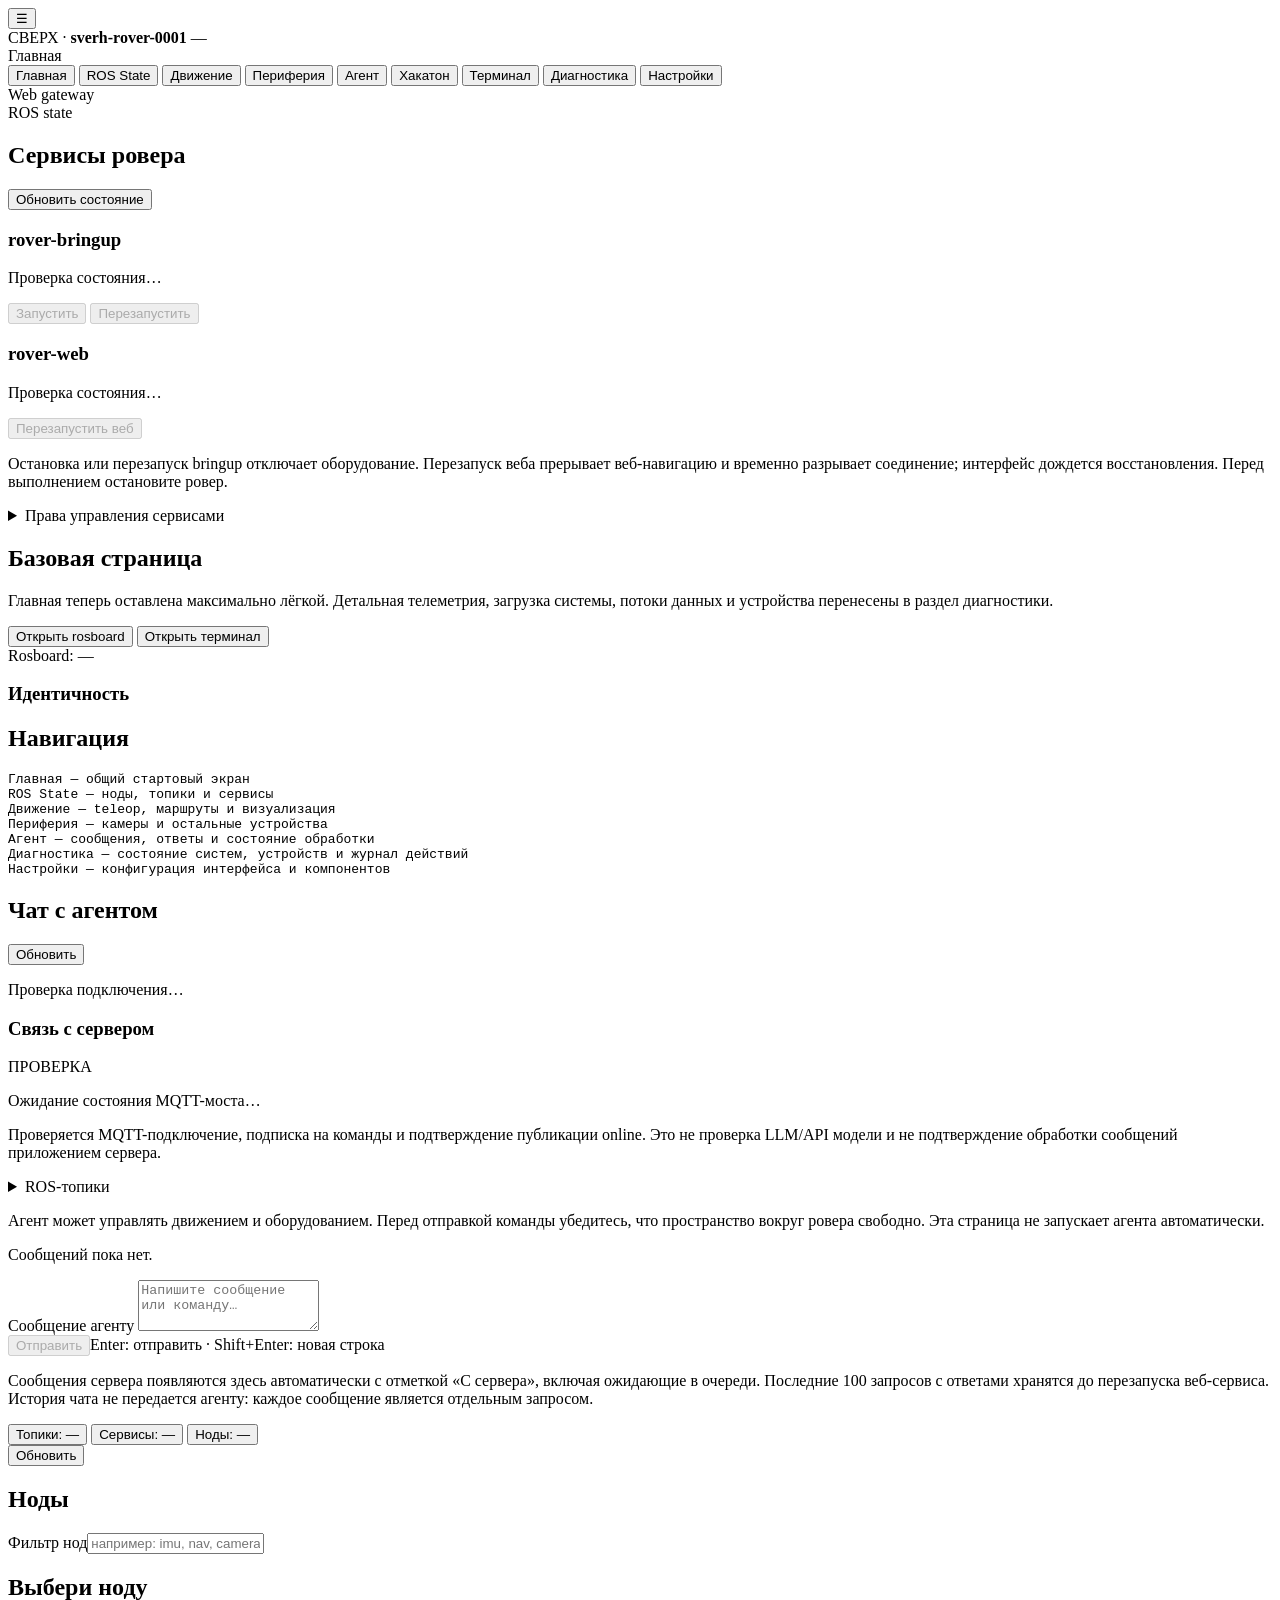
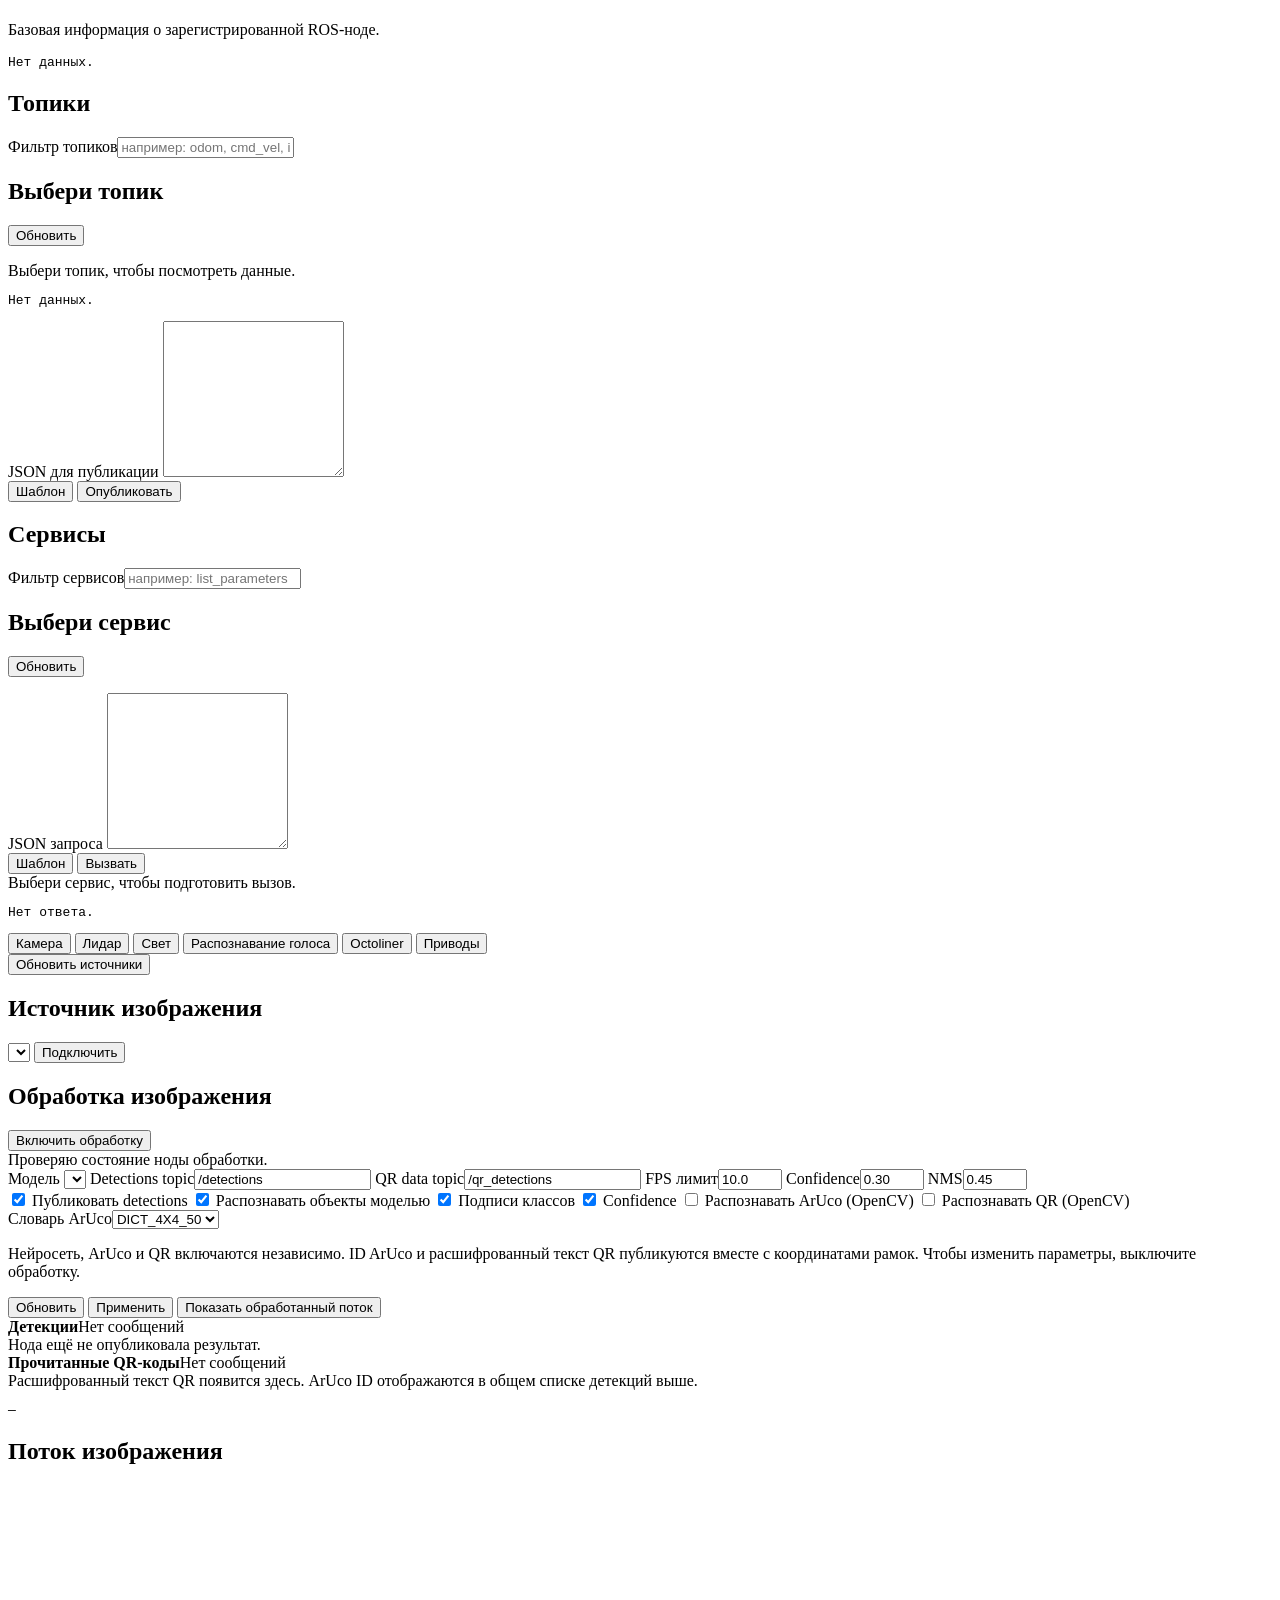
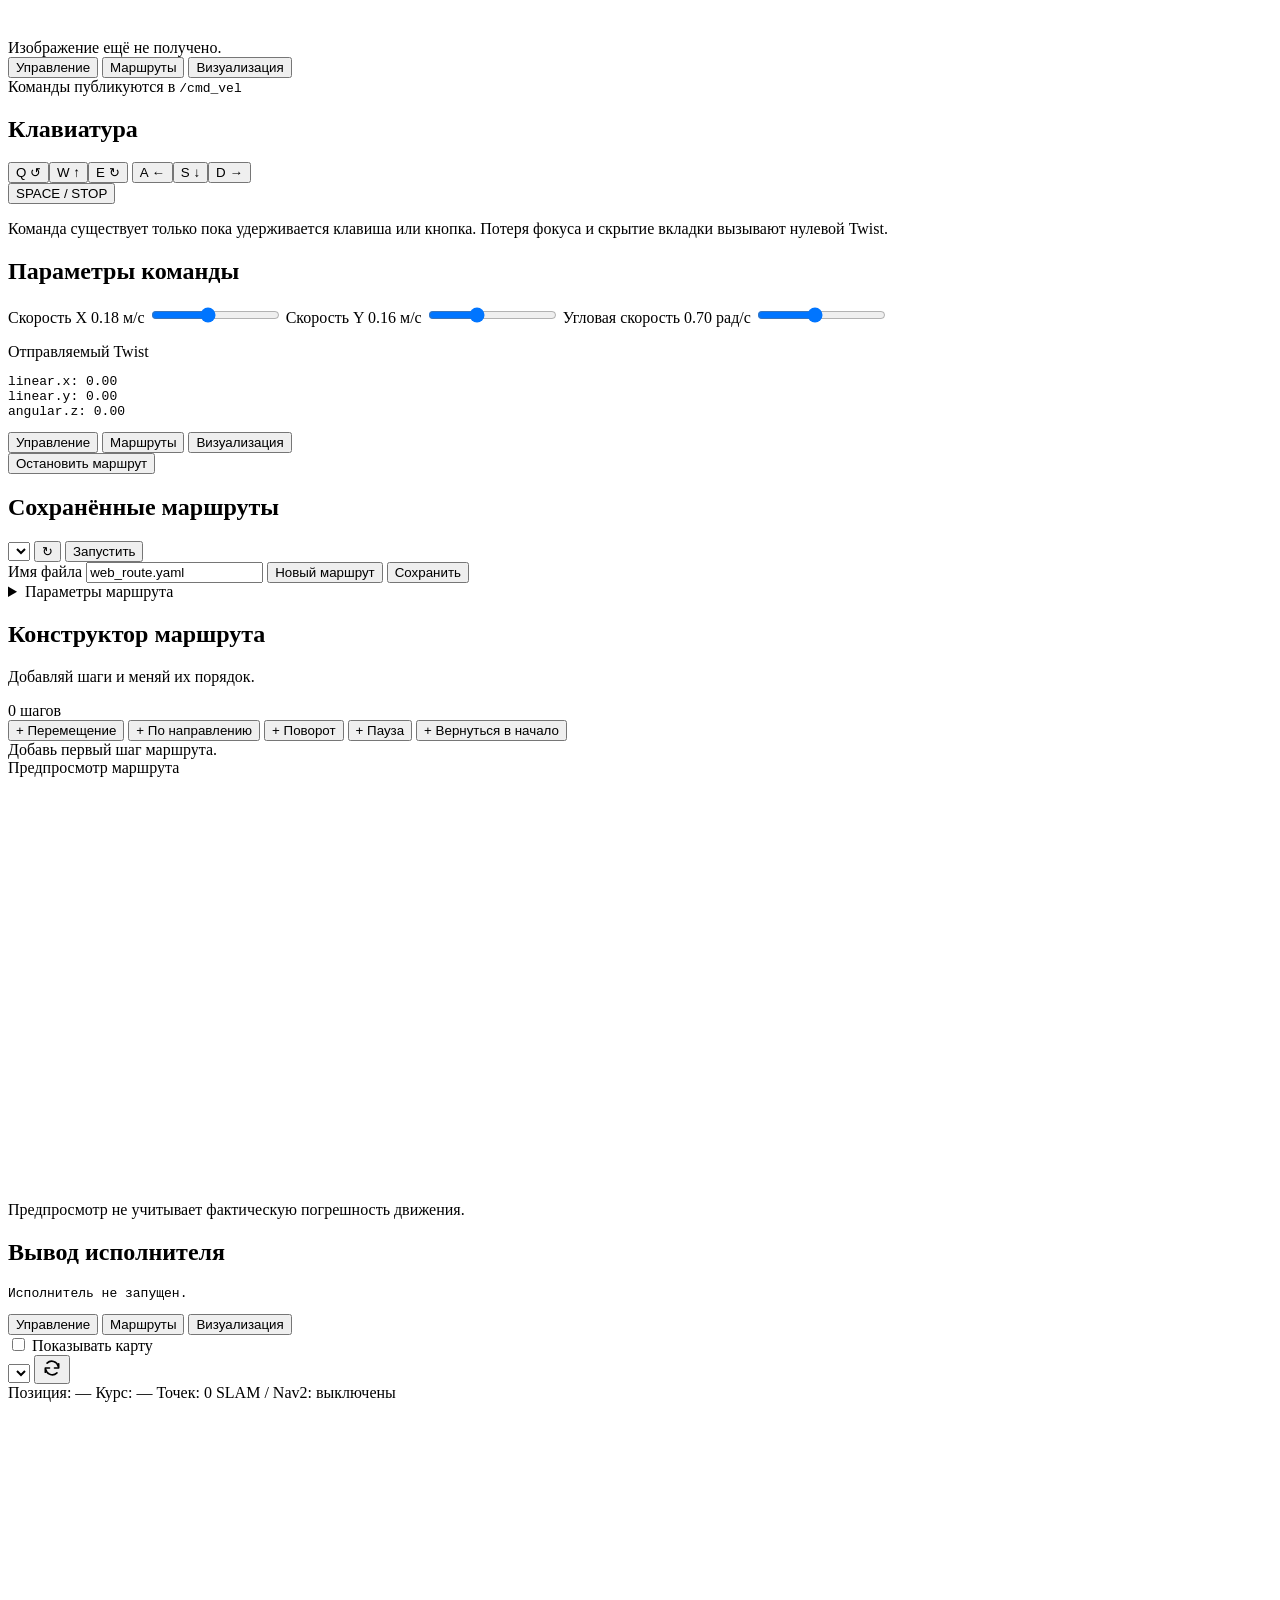
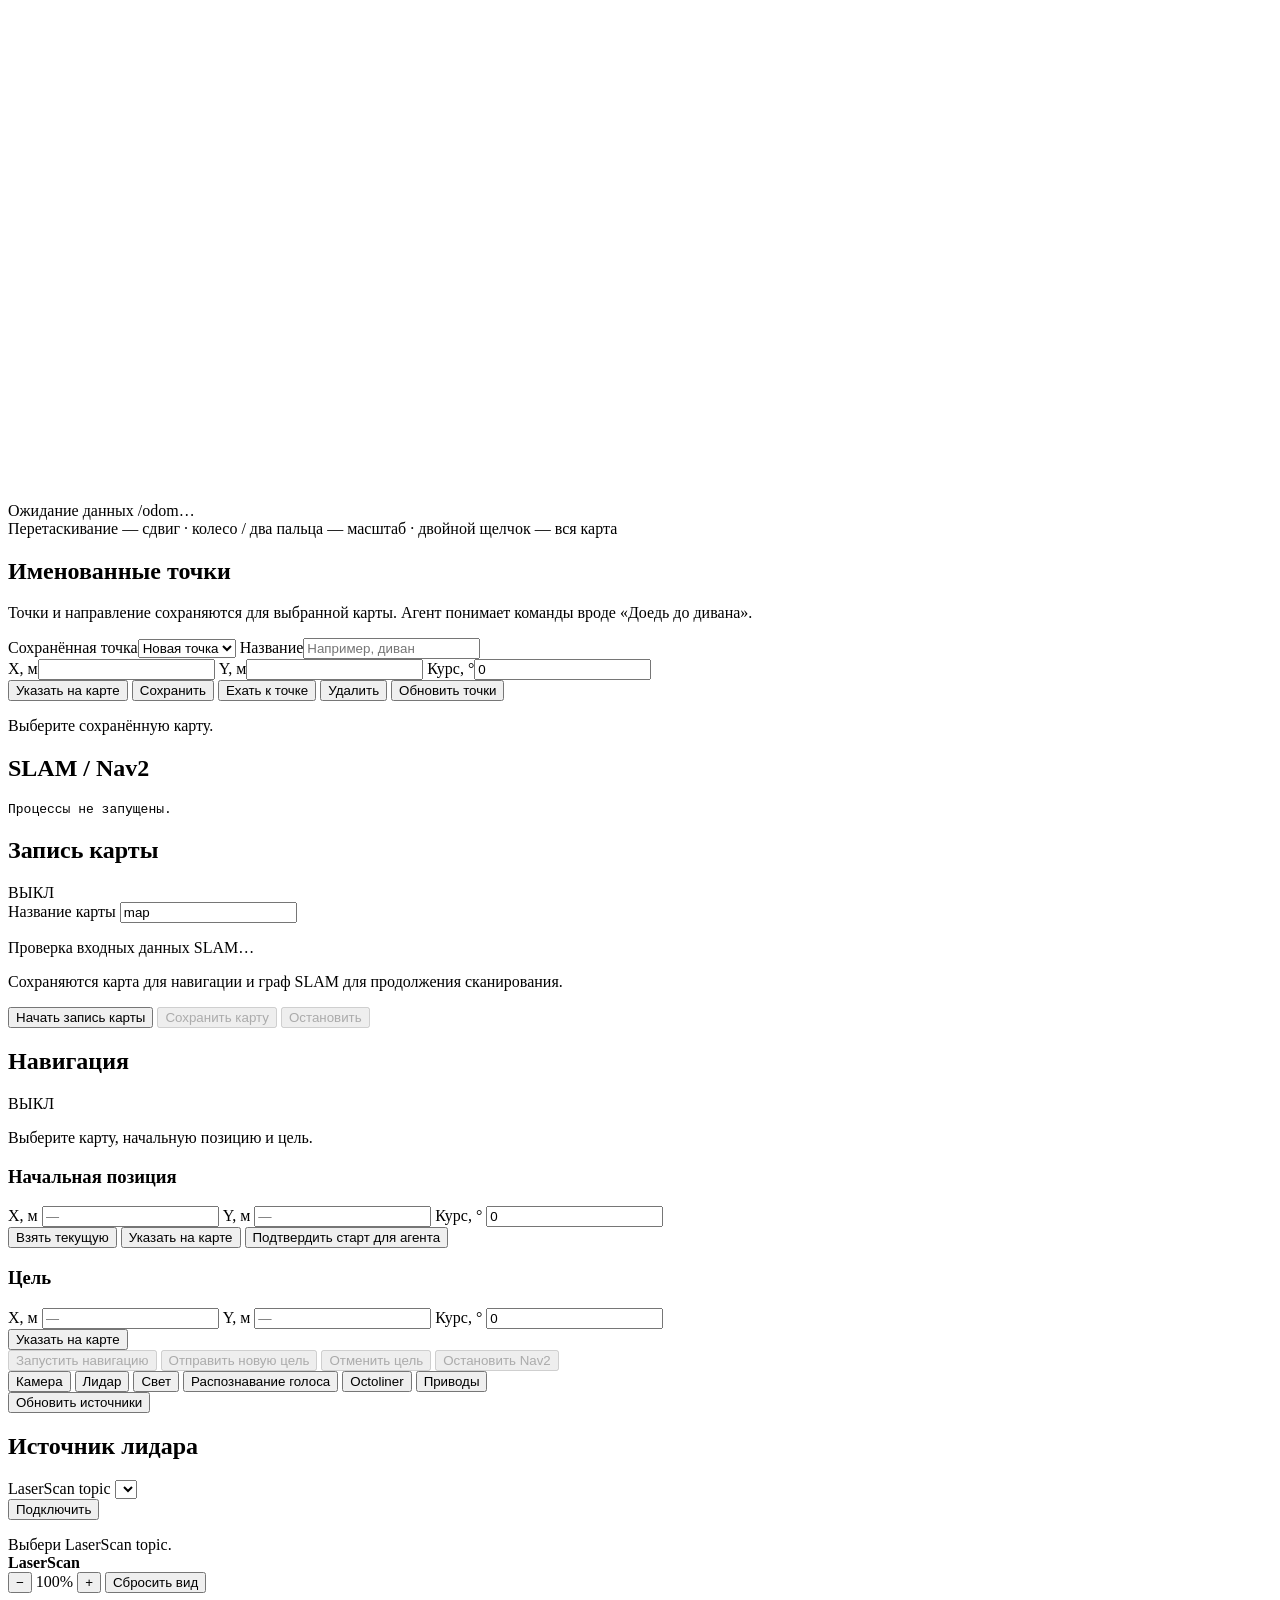
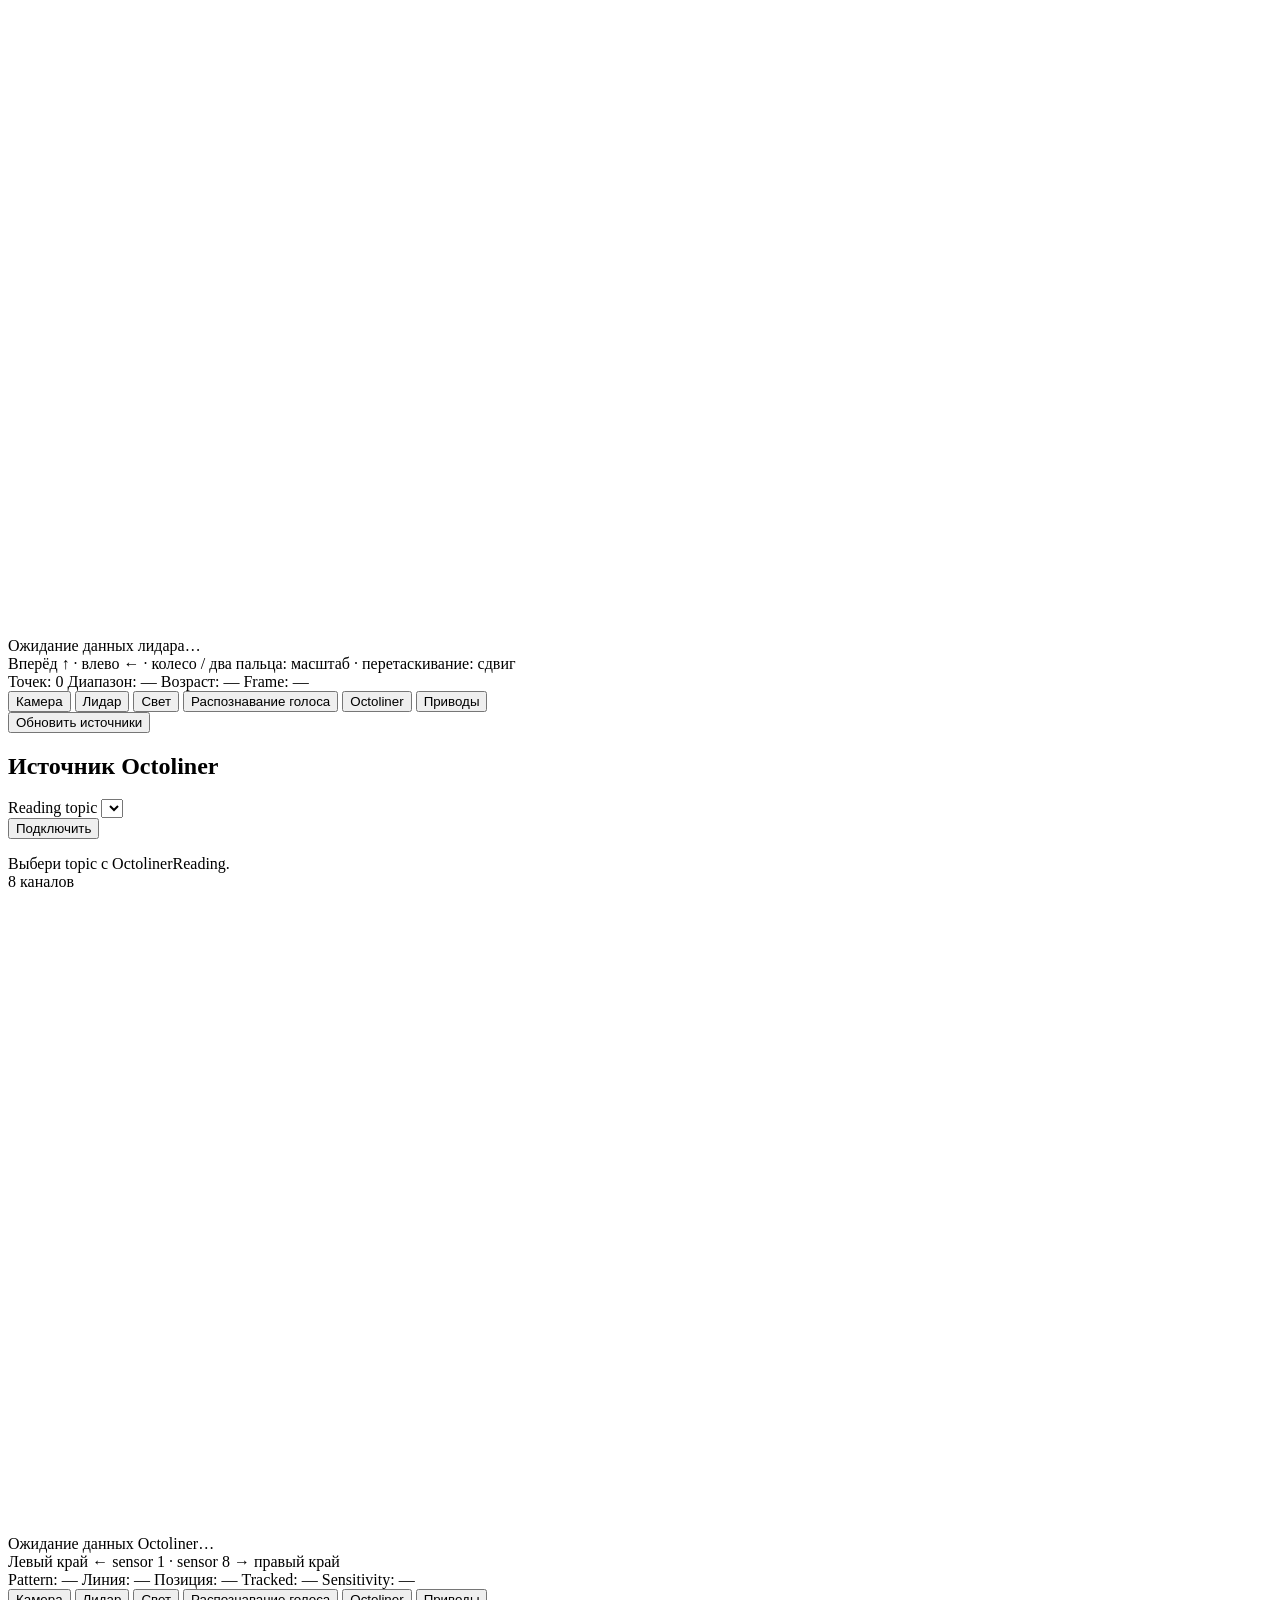
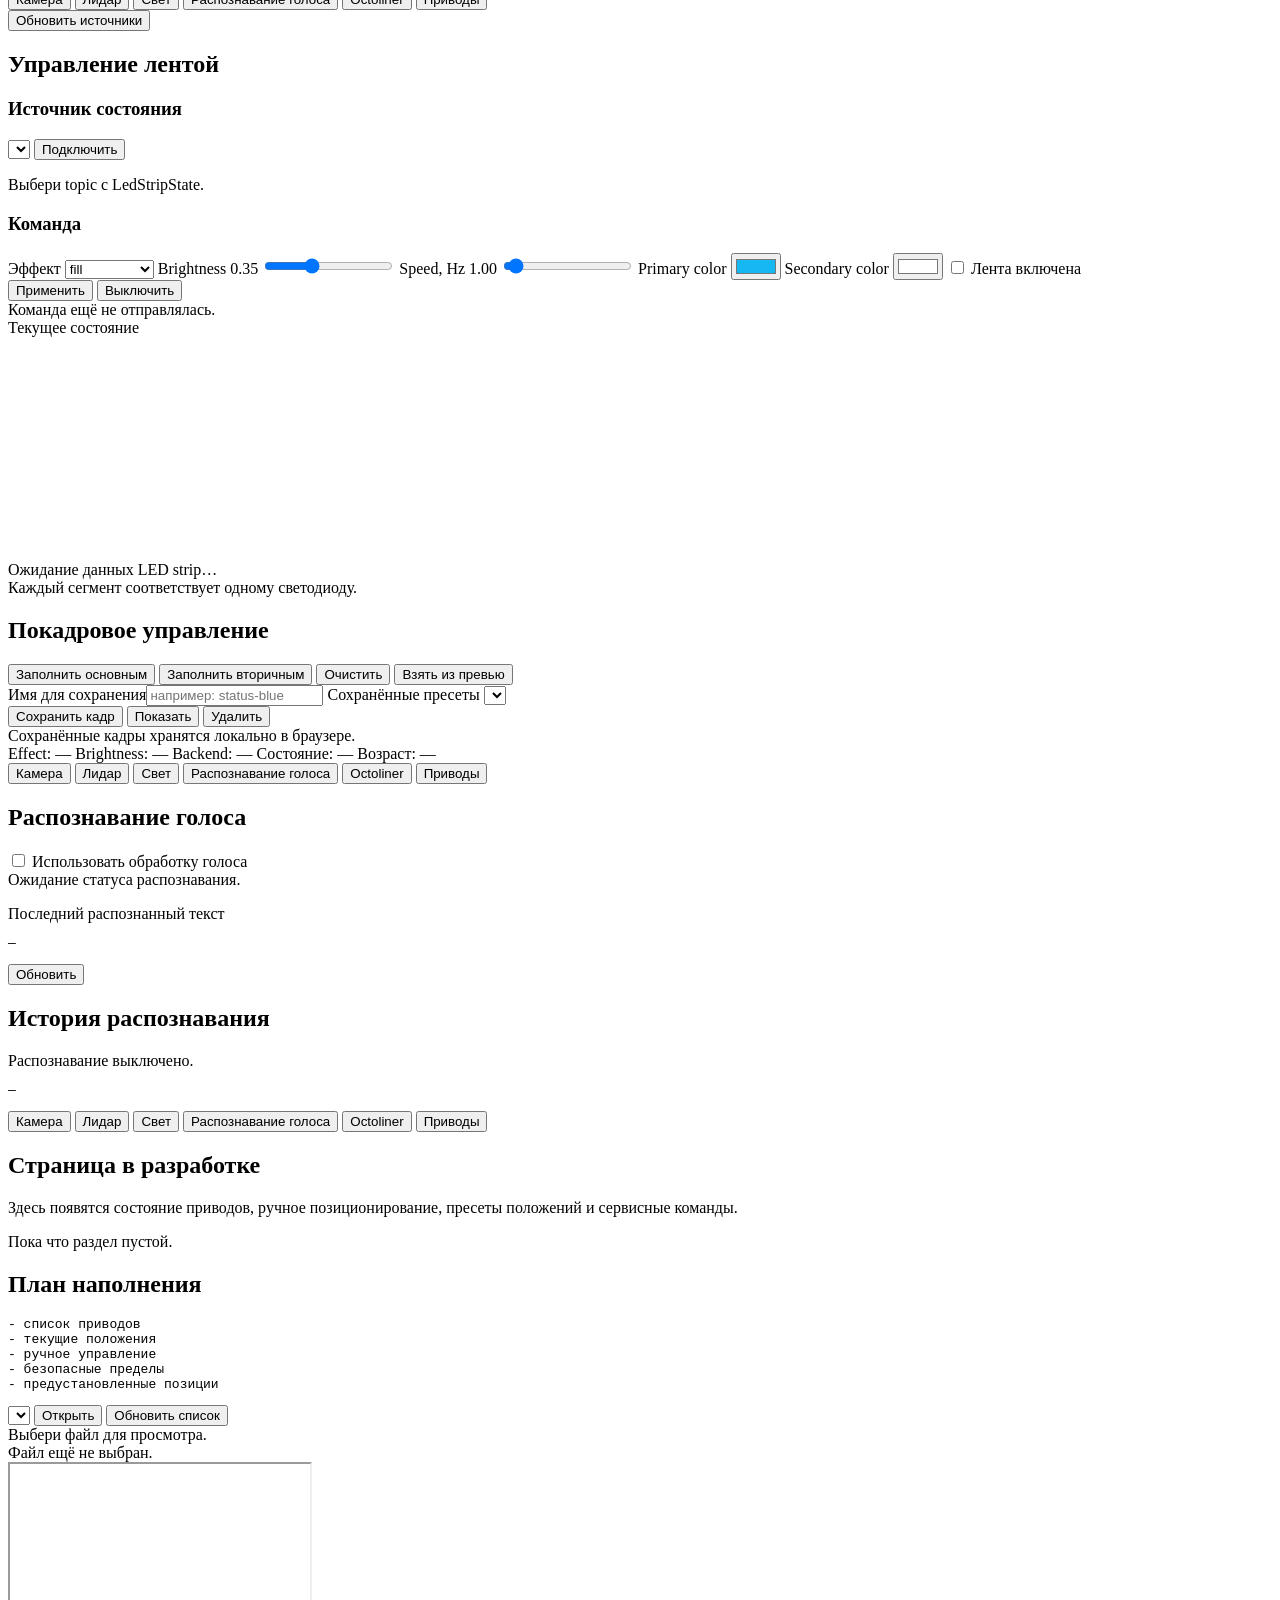
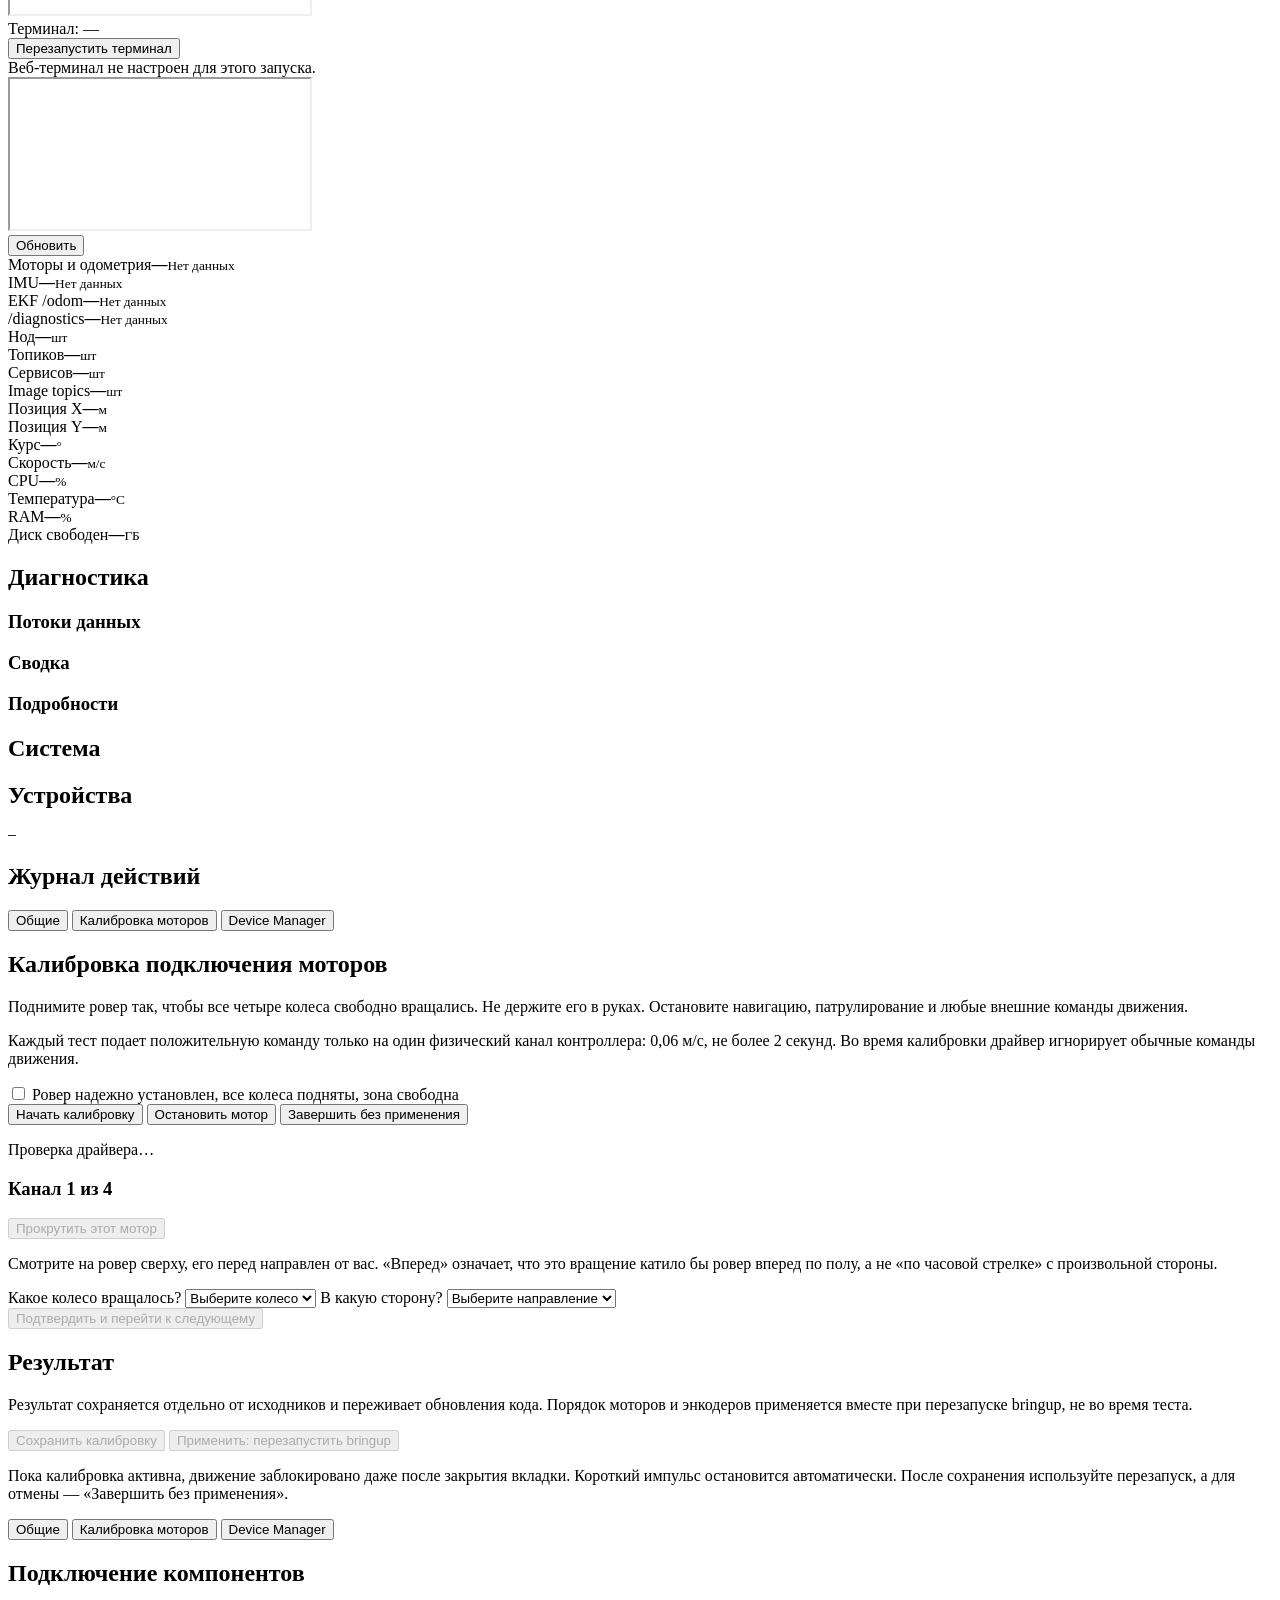
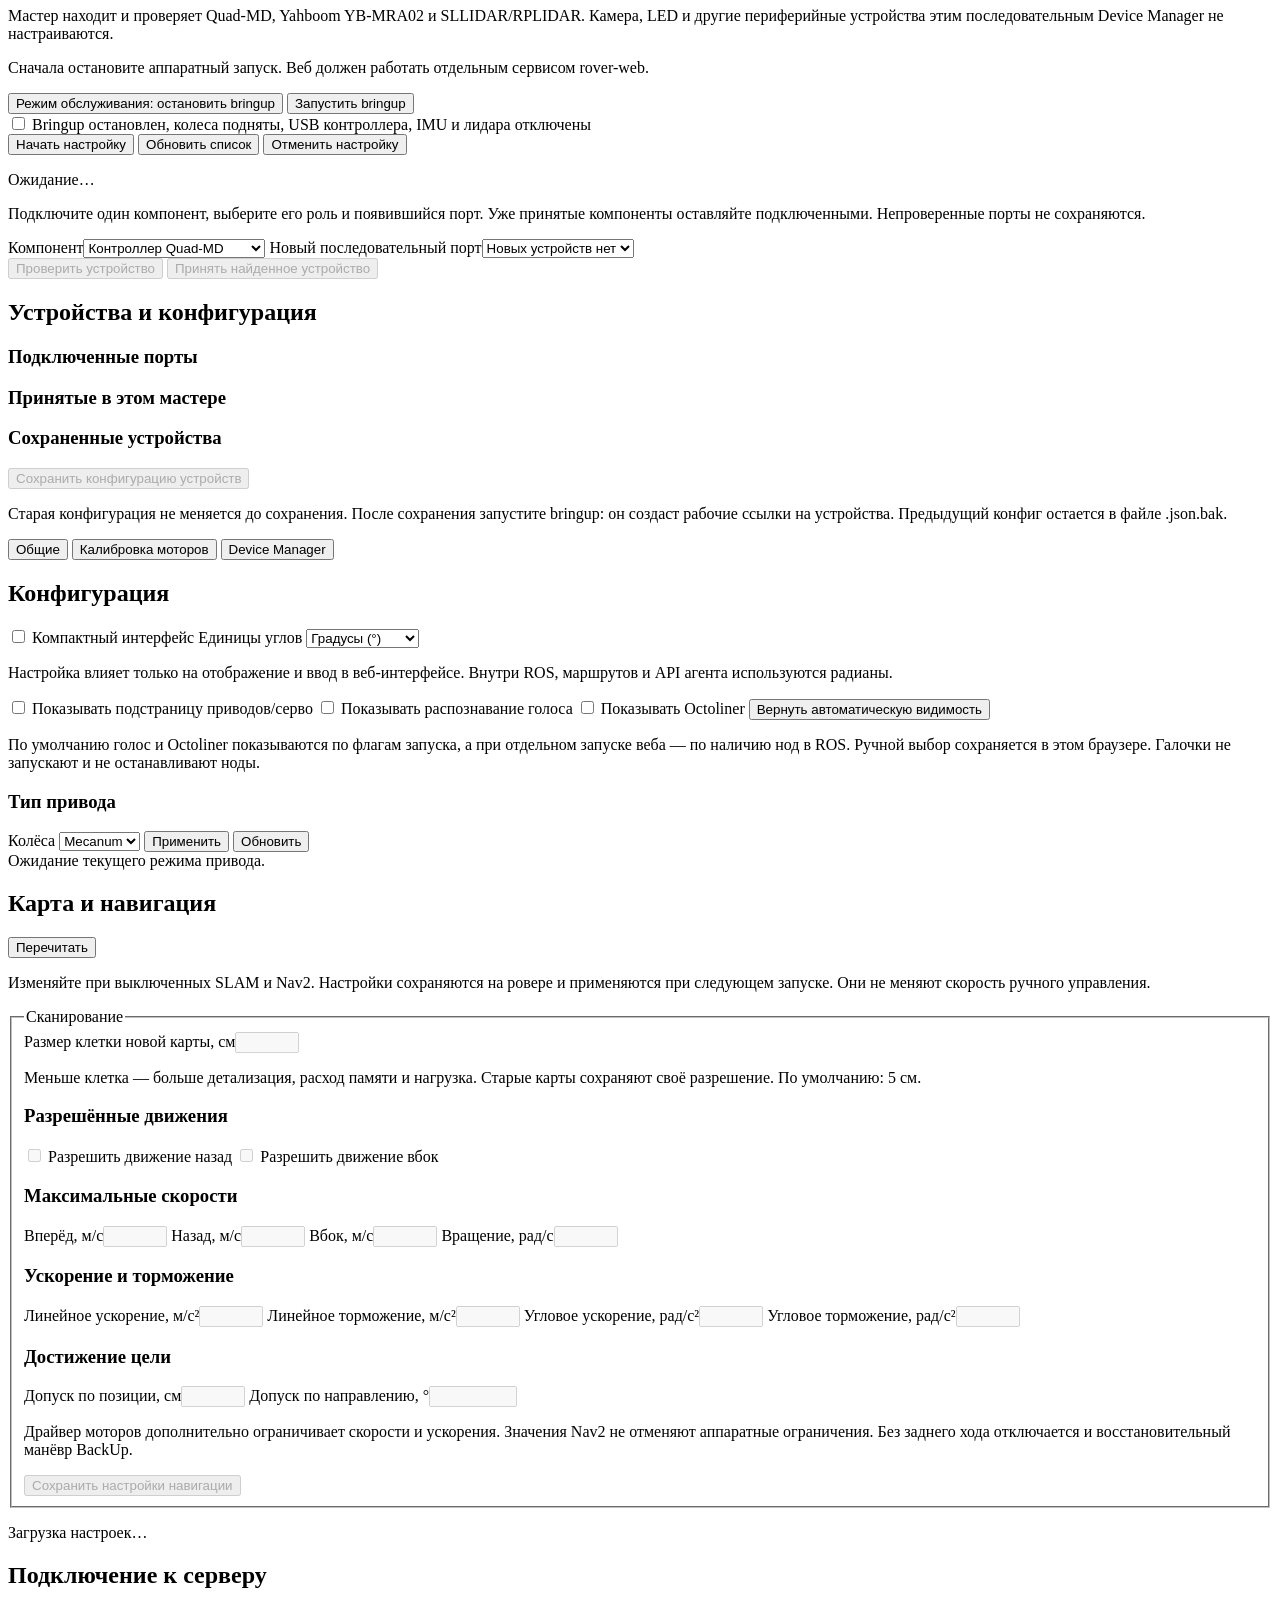
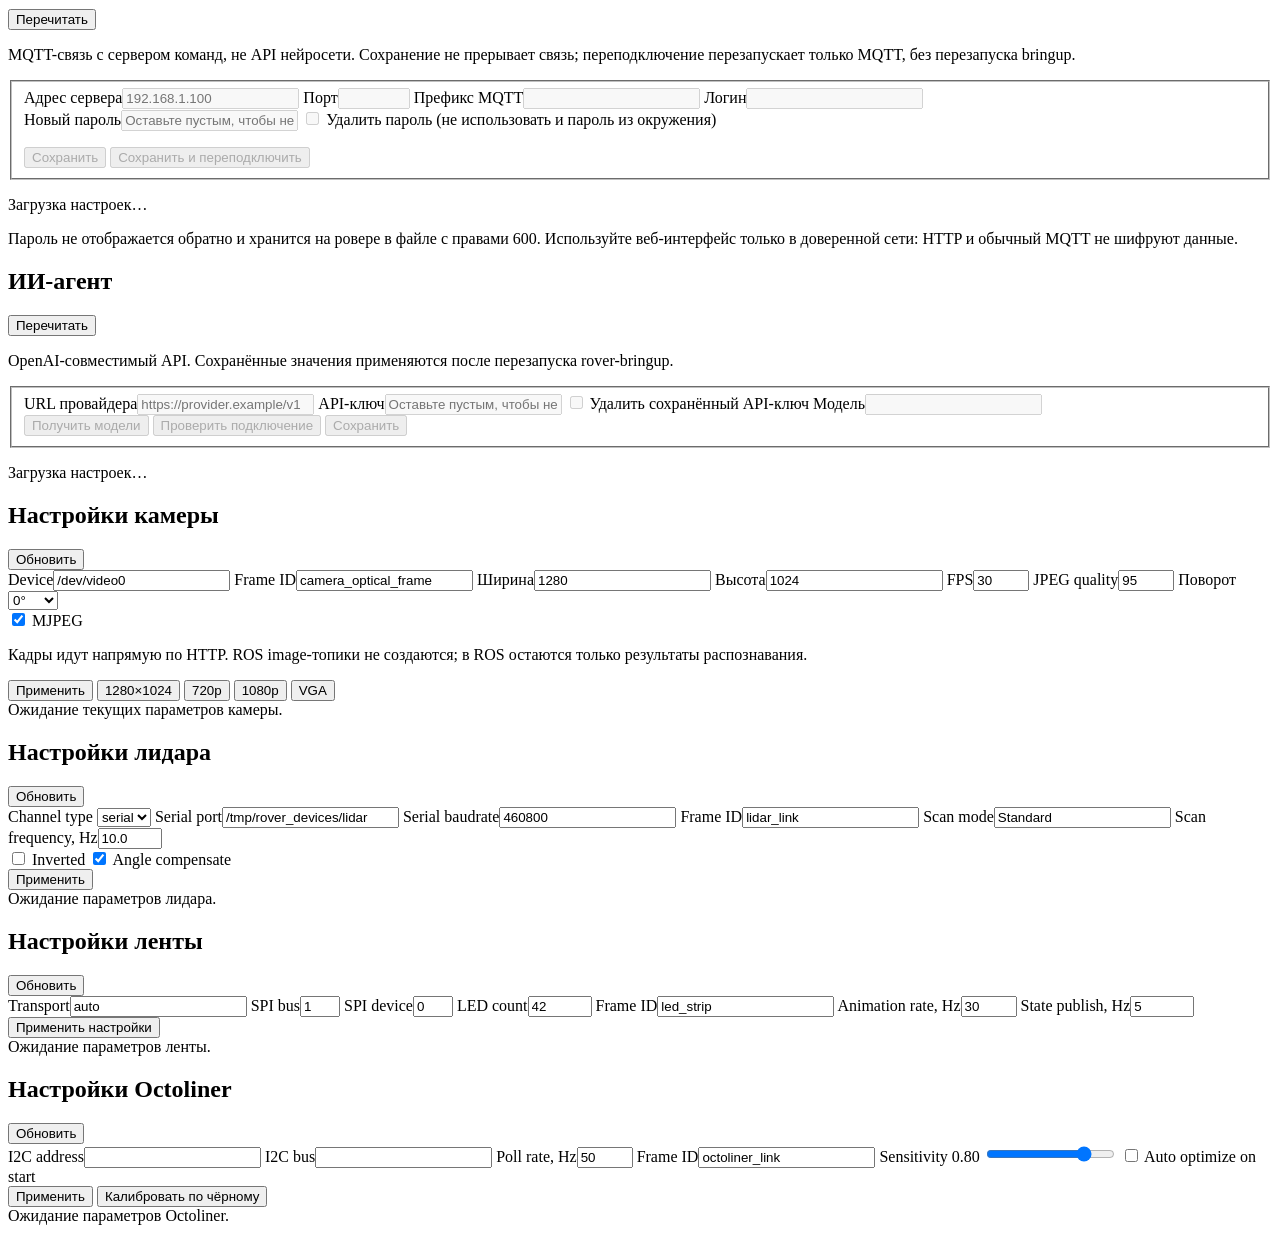
==== commit 11d54397: "Normalize angle handling to radians" ====
--- a/src/ui/rover_web/web/index.html
+++ b/src/ui/rover_web/web/index.html
@@ -380,7 +380,7 @@
                 <label>Скорость подхода, м/с<input id="route-default-approach" type="number" value="0.10" min="0.05" max="0.35" step="0.01"></label>
                 <label>Допуск позиции, м<input id="route-default-position-tolerance" type="number" value="0.07" min="0.01" max="0.50" step="0.01"></label>
                 <label>Угловая скорость, рад/с<input id="route-default-angular" type="number" value="0.32" min="0.10" max="1.00" step="0.01"></label>
-                <label>Допуск угла, °<input id="route-default-angle-tolerance" type="number" value="3" min="1" max="15" step="1"></label>
+                <label>Допуск угла, <span data-angle-unit-label>°</span><input id="route-default-angle-tolerance" type="number" value="3" min="0.01" max="180" step="0.1"></label>
                 <label>Лимит шага, с<input id="route-default-time" type="number" value="45" min="5" max="180" step="1"></label>
               </div>
             </details>
@@ -455,7 +455,7 @@
               <div class="navigation-pose-grid">
                 <label>X, м<input id="nav-place-x" type="number" step="0.01"></label>
                 <label>Y, м<input id="nav-place-y" type="number" step="0.01"></label>
-                <label>Курс, °<input id="nav-place-yaw" type="number" step="1" value="0"></label>
+                <label>Курс, <span data-angle-unit-label>°</span><input id="nav-place-yaw" type="number" step="1" value="0"></label>
               </div>
               <div class="button-row">
                 <button id="place-pick" class="secondary">Указать на карте</button>
@@ -502,7 +502,7 @@
               <div class="navigation-pose-grid">
                 <label>X, м <input id="nav-initial-x" type="number" step="0.01" placeholder="—"></label>
                 <label>Y, м <input id="nav-initial-y" type="number" step="0.01" placeholder="—"></label>
-                <label>Курс, ° <input id="nav-initial-yaw" type="number" step="1" value="0"></label>
+                <label>Курс, <span data-angle-unit-label>°</span> <input id="nav-initial-yaw" type="number" step="1" value="0"></label>
               </div>
               <div class="button-row compact-actions">
                 <button class="secondary" id="nav-initial-current">Взять текущую</button>
@@ -513,7 +513,7 @@
               <div class="navigation-pose-grid">
                 <label>X, м <input id="nav-goal-x" type="number" step="0.01" placeholder="—"></label>
                 <label>Y, м <input id="nav-goal-y" type="number" step="0.01" placeholder="—"></label>
-                <label>Курс, ° <input id="nav-goal-yaw" type="number" step="1" value="0"></label>
+                <label>Курс, <span data-angle-unit-label>°</span> <input id="nav-goal-yaw" type="number" step="1" value="0"></label>
               </div>
               <div class="button-row compact-actions">
                 <button class="secondary" id="nav-pick-goal">Указать на карте</button>
@@ -835,7 +835,7 @@
         <div class="card-grid metrics-grid">
           <article class="metric-card"><span>Позиция X</span><strong id="metric-x">—</strong><small>м</small></article>
           <article class="metric-card"><span>Позиция Y</span><strong id="metric-y">—</strong><small>м</small></article>
-          <article class="metric-card"><span>Курс</span><strong id="metric-yaw">—</strong><small>°</small></article>
+          <article class="metric-card"><span>Курс</span><strong id="metric-yaw">—</strong><small id="metric-yaw-unit">°</small></article>
           <article class="metric-card"><span>Скорость</span><strong id="metric-speed">—</strong><small>м/с</small></article>
           <article class="metric-card"><span>CPU</span><strong id="metric-cpu">—</strong><small>%</small></article>
           <article class="metric-card"><span>Температура</span><strong id="metric-temp">—</strong><small>°C</small></article>
@@ -975,6 +975,13 @@
           <article class="panel">
             <h2>Конфигурация</h2>
             <label class="check-label"><input type="checkbox" id="compact-mode"> Компактный интерфейс</label>
+            <label>Единицы углов
+              <select id="angle-display-unit">
+                <option value="deg">Градусы (°)</option>
+                <option value="rad">Радианы (рад)</option>
+              </select>
+            </label>
+            <p class="status-note">Настройка влияет только на отображение и ввод в веб-интерфейсе. Внутри ROS, маршрутов и API агента используются радианы.</p>
             <label class="check-label"><input type="checkbox" id="servo-enabled"> Показывать подстраницу приводов/серво</label>
             <label class="check-label"><input type="checkbox" id="audio-enabled"> Показывать распознавание голоса</label>
             <label class="check-label"><input type="checkbox" id="octoliner-enabled"> Показывать Octoliner</label>
@@ -1026,7 +1033,7 @@
                 <h3>Достижение цели</h3>
                 <div class="form-grid compact-grid">
                   <label>Допуск по позиции, см<input id="nav-setting-position_tolerance" type="number" min="2" max="50" step="0.1" required></label>
-                  <label>Допуск по направлению, °<input id="nav-setting-yaw_tolerance" type="number" min="1" max="180" step="0.1" required></label>
+                  <label>Допуск по направлению, <span data-angle-unit-label>°</span><input id="nav-setting-yaw_tolerance" type="number" min="0.01" max="3.14159" step="0.01" required></label>
                 </div>
                 <p class="status-note">Драйвер моторов дополнительно ограничивает скорости и ускорения. Значения Nav2 не отменяют аппаратные ограничения. Без заднего хода отключается и восстановительный манёвр BackUp.</p>
                 <button type="submit" id="navigation-settings-save">Сохранить настройки навигации</button>
